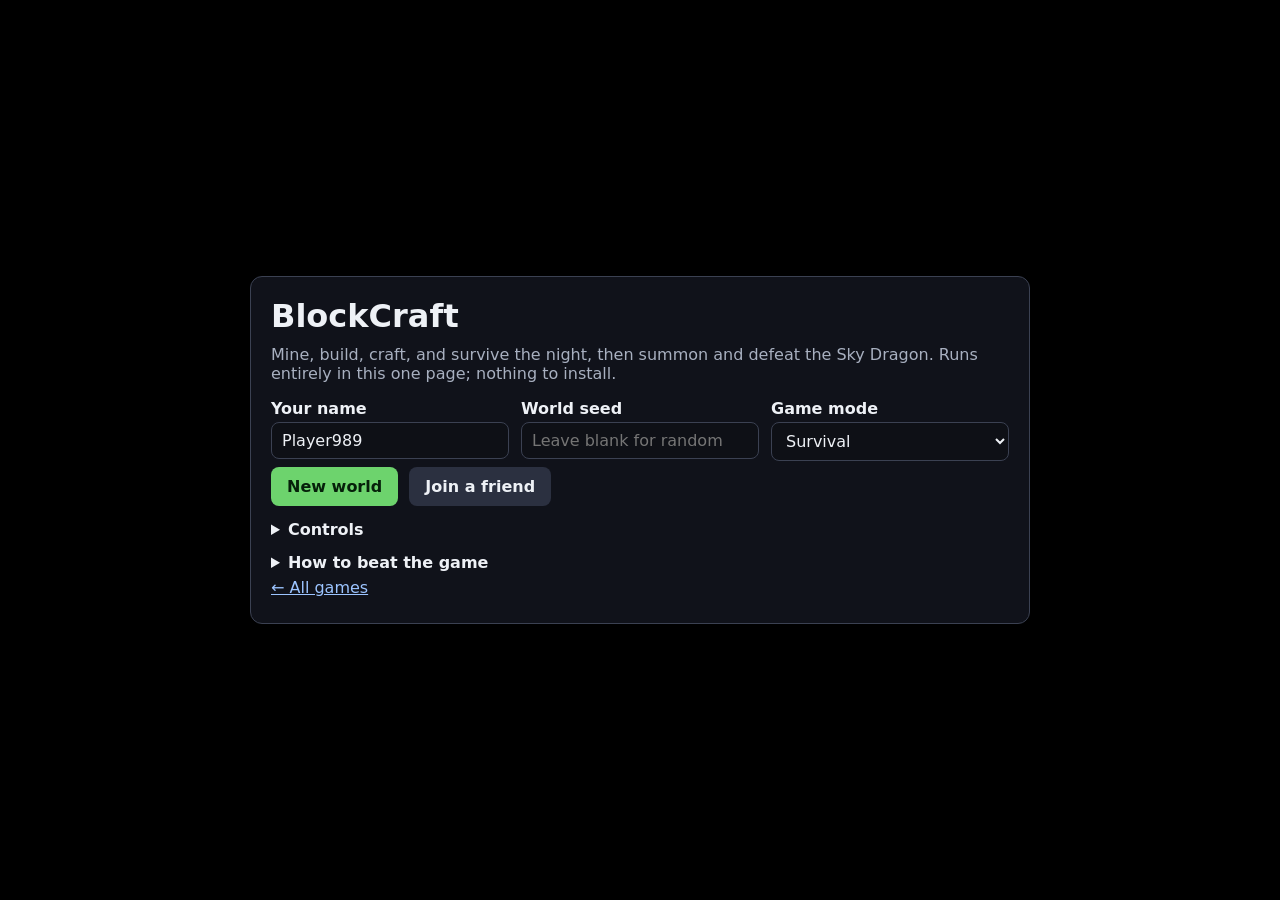
==== games/blockcraft.html @ 6ccfac96 "Add BlockCraft: a single-file 3D block-building survival game Self-contained WebGL voxel game in gam" ====
<!doctype html>
<html lang="en">
<head>
<meta charset="utf-8">
<meta name="viewport" content="width=device-width, initial-scale=1">
<title>BlockCraft · Free Games</title>
<style>
:root { --panel: rgba(18,20,28,.94); --fg: #eef1f6; --muted: #a8b0c0; --accent: #6dd36d; --border: #3b4152; }
* { box-sizing: border-box; }
html, body { margin: 0; height: 100%; overflow: hidden; background: #000; color: var(--fg); font-family: system-ui, "Segoe UI", Roboto, Arial, sans-serif; }
canvas#gl { display: block; width: 100vw; height: 100vh; }
.hidden { display: none !important; }
#hud { position: fixed; inset: 0; pointer-events: none; }
#cross { position: absolute; left: 50%; top: 50%; width: 20px; height: 20px; margin: -10px 0 0 -10px; }
#cross::before, #cross::after { content: ""; position: absolute; background: #fff; mix-blend-mode: difference; }
#cross::before { left: 9px; top: 0; width: 2px; height: 20px; }
#cross::after { top: 9px; left: 0; height: 2px; width: 20px; }
#breakbar { position: absolute; left: 50%; top: calc(50% + 18px); width: 60px; height: 5px; margin-left: -30px; background: rgba(0,0,0,.5); }
#breakbar i { display: block; height: 100%; background: #fff; width: 0; }
#bottom { position: absolute; left: 50%; bottom: 10px; transform: translateX(-50%); display: flex; flex-direction: column; align-items: center; gap: 4px; }
#hearts { font-size: 20px; letter-spacing: 1px; color: #e33; text-shadow: 0 1px 0 #000; align-self: flex-start; min-height: 24px; }
#hearts .e { color: #3a1515; } #hearts .h { color: #f99; }
#hotbar { display: flex; gap: 3px; background: rgba(0,0,0,.45); padding: 3px; border-radius: 6px; }
.slot { width: 46px; height: 46px; border: 2px solid #555; border-radius: 4px; background: rgba(40,40,48,.8); position: relative; display: flex; align-items: center; justify-content: center; padding: 0; margin: 0; color: var(--fg); }
.slot img { width: 32px; height: 32px; image-rendering: pixelated; }
.slot b { position: absolute; right: 3px; bottom: 1px; font-size: 13px; text-shadow: 1px 1px 0 #000; }
.slot.sel { border-color: #fff; }
.slot.pick { border-color: var(--accent); }
#itemname { min-height: 20px; font-weight: 600; text-shadow: 1px 1px 0 #000; }
#msgs { position: absolute; left: 10px; bottom: 96px; max-width: 60vw; font-size: 14px; text-shadow: 1px 1px 0 #000; }
#msgs div { background: rgba(0,0,0,.4); padding: 2px 6px; margin-top: 2px; border-radius: 3px; }
#boss { position: absolute; top: 10px; left: 50%; transform: translateX(-50%); width: min(420px, 80vw); text-align: center; font-weight: 700; text-shadow: 1px 1px 0 #000; }
#boss .bar { height: 8px; background: #301040; border: 1px solid #000; margin-top: 3px; }
#boss .bar i { display: block; height: 100%; background: #c050ff; }
#debug { position: absolute; top: 8px; left: 8px; font: 12px monospace; background: rgba(0,0,0,.45); padding: 4px 6px; white-space: pre; }
#hurt { position: absolute; inset: 0; background: rgba(255,0,0,.35); opacity: 0; transition: opacity .25s; }
#water { position: absolute; inset: 0; background: rgba(30,70,200,.3); }
#tags span { position: absolute; transform: translate(-50%, -100%); background: rgba(0,0,0,.5); padding: 1px 6px; border-radius: 3px; font-size: 13px; white-space: nowrap; }
#clickhint { position: absolute; left: 50%; top: 40%; transform: translate(-50%, -50%); background: rgba(0,0,0,.6); padding: 10px 16px; border-radius: 8px; font-weight: 700; }
#chat { position: fixed; left: 10px; bottom: 70px; width: min(420px, 70vw); font: inherit; color: var(--fg); background: rgba(0,0,0,.7); border: 1px solid var(--border); border-radius: 6px; padding: 6px 8px; }
.screen { position: fixed; inset: 0; display: flex; align-items: center; justify-content: center; background: rgba(0,0,0,.55); padding: 16px; overflow: auto; }
.box { background: var(--panel); border: 1px solid var(--border); border-radius: 12px; padding: 20px; max-width: 780px; width: 100%; max-height: 100%; overflow: auto; }
h1, h2 { margin: 0 0 10px; } h1 { font-size: 2rem; }
p, li { color: var(--muted); margin: 6px 0; }
label { display: block; font-weight: 600; margin: 10px 0 4px; }
label.inline { display: flex; gap: 8px; align-items: center; }
input, select, textarea { font: inherit; color: var(--fg); background: #0e1016; border: 1px solid var(--border); border-radius: 8px; padding: 8px 10px; width: 100%; }
input[type=checkbox] { width: auto; }
textarea { height: 70px; font: 12px monospace; resize: vertical; }
button { font: inherit; font-weight: 700; cursor: pointer; border: 0; border-radius: 8px; padding: 10px 16px; background: var(--accent); color: #06200a; margin: 6px 6px 0 0; }
button.sec { background: #2b3040; color: var(--fg); }
button:disabled { opacity: .45; cursor: default; }
a { color: #9cc4ff; }
.row { display: flex; gap: 12px; flex-wrap: wrap; } .row > * { flex: 1 1 180px; }
kbd { border: 1px solid var(--border); border-bottom-width: 2px; border-radius: 4px; padding: 0 5px; font-size: .85em; background: #0e1016; color: var(--fg); }
details { margin-top: 14px; } summary { cursor: pointer; font-weight: 700; }
.grid { display: grid; grid-template-columns: repeat(9, 46px); gap: 3px; margin-bottom: 10px; }
.grid .slot { cursor: pointer; }
.recipes { display: flex; flex-direction: column; gap: 6px; }
.recipe { display: flex; align-items: center; gap: 8px; background: #0e1016; border: 1px solid var(--border); border-radius: 8px; padding: 6px 8px; }
.recipe img { width: 28px; height: 28px; image-rendering: pixelated; }
.recipe .need { flex: 1; font-size: 13px; color: var(--muted); }
.recipe .need strong { color: var(--fg); display: block; font-size: 14px; }
.recipe button { margin: 0; padding: 6px 10px; }
.invwrap { display: flex; gap: 16px; flex-wrap: wrap; }
:focus-visible { outline: 3px solid #ffb547; outline-offset: 2px; }
</style>
</head>
<body>
<canvas id="gl"></canvas>

<div id="hud" class="hidden">
  <div id="water" class="hidden"></div>
  <div id="hurt"></div>
  <div id="tags"></div>
  <div id="cross"></div>
  <div id="breakbar" class="hidden"><i></i></div>
  <div id="boss" class="hidden"><span>Sky Dragon</span><div class="bar"><i></i></div></div>
  <div id="debug" class="hidden"></div>
  <div id="clickhint" class="hidden">Click to play</div>
  <div id="msgs" aria-live="polite"></div>
  <div id="bottom"><div id="itemname"></div><div id="hearts"></div><div id="hotbar"></div></div>
</div>
<input id="chat" class="hidden" maxlength="120" placeholder="Say something, then press Enter" aria-label="Chat message">

<div id="title" class="screen"><div class="box">
  <h1>BlockCraft</h1>
  <p>Mine, build, craft, and survive the night, then summon and defeat the Sky Dragon. Runs entirely in this one page; nothing to install.</p>
  <div class="row">
    <div><label for="name">Your name</label><input id="name" maxlength="16" autocomplete="off"></div>
    <div><label for="seed">World seed</label><input id="seed" placeholder="Leave blank for random" autocomplete="off"></div>
    <div><label for="mode">Game mode</label><select id="mode"><option value="survival">Survival</option><option value="creative">Creative</option></select></div>
  </div>
  <button id="play" type="button">New world</button>
  <button id="continue" type="button" class="sec hidden">Continue saved world</button>
  <button id="joinBtn" type="button" class="sec">Join a friend</button>
  <details>
    <summary>Controls</summary>
    <ul>
      <li>Click the game to capture the mouse, then move the mouse to look. <kbd>Esc</kbd> pauses.</li>
      <li><kbd>W</kbd><kbd>A</kbd><kbd>S</kbd><kbd>D</kbd> move, <kbd>Space</kbd> jump/swim, <kbd>Shift</kbd> sprint.</li>
      <li>Hold left click to mine or attack. Right click to place a block, eat food, or use a crafting table/furnace.</li>
      <li><kbd>1</kbd>–<kbd>9</kbd> or the mouse wheel pick a hotbar slot. <kbd>E</kbd> opens your inventory and crafting.</li>
      <li>Creative: double-tap <kbd>Space</kbd> or press <kbd>F</kbd> to fly; <kbd>Space</kbd>/<kbd>Shift</kbd> go up/down.</li>
      <li><kbd>T</kbd> chats in multiplayer. <kbd>F3</kbd> shows coordinates.</li>
    </ul>
  </details>
  <details>
    <summary>How to beat the game</summary>
    <ol>
      <li>Punch a tree for logs, then craft planks, sticks and a crafting table.</li>
      <li>Make a wooden pickaxe, mine stone, and upgrade to stone tools. Craft a furnace.</li>
      <li>Find coal and iron ore underground. Smelt iron in the furnace and make iron tools.</li>
      <li>Dig deep (below height 14) for diamonds.</li>
      <li>Craft a <b>Dragon Altar</b> (3 diamonds, 4 iron, 2 cobblestone) and place it to summon the Sky Dragon.</li>
      <li>Hit the dragon when it swoops at you or lands by the altar. Tip: a <b>Mace</b> hits much harder if you jump down onto your target.</li>
    </ol>
  </details>
  <p><a href="../index.html">← All games</a></p>
</div></div>

<div id="pause" class="screen hidden"><div class="box">
  <h2>Paused</h2>
  <button id="resume" type="button">Back to game</button>
  <button id="mpBtn" type="button" class="sec">Invite a friend</button>
  <button id="quit" type="button" class="sec">Save &amp; quit to title</button>
  <label class="inline" id="pvpWrap"><input type="checkbox" id="pvp" checked> PvP: players can hurt each other</label>
  <p id="pauseInfo"></p>
</div></div>

<div id="inv" class="screen hidden"><div class="box">
  <h2>Inventory</h2>
  <p id="invhint"></p>
  <div class="invwrap">
    <div>
      <div id="palette" class="grid"></div>
      <div id="invgrid" class="grid"></div>
    </div>
    <div style="flex:1;min-width:260px">
      <h2 style="font-size:1.1rem">Crafting</h2>
      <p id="stations"></p>
      <div id="recipes" class="recipes"></div>
    </div>
  </div>
  <button id="invClose" type="button">Close (E)</button>
</div></div>

<div id="host" class="screen hidden"><div class="box">
  <h2>Invite a friend</h2>
  <p>GitHub Pages can only host files; it can't run a game server. So your computers connect straight to each other after you swap two codes once (send them by chat, email, or anything else).</p>
  <ol>
    <li>Click <b>Make invite code</b> and send the code to your friend.</li>
    <li>Your friend opens BlockCraft, clicks <b>Join a friend</b>, pastes it, and sends you back their reply code.</li>
    <li>Paste the reply code below and click <b>Connect</b>. Repeat for each extra friend.</li>
  </ol>
  <button id="mkInvite" type="button">Make invite code</button>
  <textarea id="inviteOut" readonly aria-label="Your invite code"></textarea>
  <button id="copyInvite" type="button" class="sec">Copy invite code</button>
  <label for="replyIn">Friend's reply code</label>
  <textarea id="replyIn"></textarea>
  <button id="connect" type="button">Connect</button>
  <button id="hostBack" type="button" class="sec">Back</button>
  <p id="hostStatus" role="status"></p>
</div></div>

<div id="join" class="screen hidden"><div class="box">
  <h2>Join a friend</h2>
  <p>Ask your friend to open their world, press <kbd>Esc</kbd>, and click <b>Invite a friend</b>.</p>
  <label for="inviteIn">Invite code from your friend</label>
  <textarea id="inviteIn"></textarea>
  <button id="mkReply" type="button">Make reply code</button>
  <textarea id="replyOut" readonly aria-label="Your reply code"></textarea>
  <button id="copyReply" type="button" class="sec">Copy reply code</button>
  <p id="joinStatus" role="status">Send the reply code back. The game starts as soon as your friend clicks Connect.</p>
  <button id="joinBack" type="button" class="sec">Back</button>
</div></div>

<div id="dead" class="screen hidden"><div class="box"><h2>You died!</h2><p id="deadMsg"></p><button id="respawn" type="button">Respawn</button></div></div>
<div id="win" class="screen hidden"><div class="box"><h1>You beat BlockCraft!</h1><p id="winMsg"></p><button id="winOk" type="button">Keep playing</button></div></div>
<div id="err" class="screen hidden"><div class="box"><h2>BlockCraft can't start</h2><p id="errMsg"></p><p><a href="../index.html">← All games</a></p></div></div>

<script>
(function () {
'use strict';
var $ = function (id) { return document.getElementById(id); };
function clamp(v, a, b) { return v < a ? a : v > b ? b : v; }
function mulberry32(a) {
  return function () {
    a |= 0; a = a + 0x6D2B79F5 | 0;
    var t = Math.imul(a ^ a >>> 15, 1 | a);
    t = t + Math.imul(t ^ t >>> 7, 61 | t) ^ t;
    return ((t ^ t >>> 14) >>> 0) / 4294967296;
  };
}
function hashStr(s) { var h = 2166136261; for (var i = 0; i < s.length; i++) { h ^= s.charCodeAt(i); h = Math.imul(h, 16777619); } return h >>> 0; }
function makeNoise(seed) {
  function h(x, y) {
    var n = Math.imul(x, 374761393) + Math.imul(y, 668265263) + Math.imul(seed, 1442695041) | 0;
    n = Math.imul(n ^ (n >>> 13), 1274126177);
    return ((n ^ (n >>> 16)) >>> 0) / 4294967296;
  }
  function sm(t) { return t * t * (3 - 2 * t); }
  function n2(x, y) {
    var xi = Math.floor(x), yi = Math.floor(y), u = sm(x - xi), v = sm(y - yi);
    var a = h(xi, yi), b = h(xi + 1, yi), c = h(xi, yi + 1), d = h(xi + 1, yi + 1);
    return a + (b - a) * u + (c - a) * v + (a - b - c + d) * u * v;
  }
  return function (x, y) {
    var s = 0, amp = 1, f = 1, norm = 0;
    for (var o = 0; o < 4; o++) { s += n2(x * f, y * f) * amp; norm += amp; amp *= 0.5; f *= 2; }
    return s / norm;
  };
}
function store(k, v) { try { localStorage.setItem(k, JSON.stringify(v)); return true; } catch (e) { return false; } }
function load(k, f) { try { var r = localStorage.getItem(k); return r === null ? f : JSON.parse(r); } catch (e) { return f; } }

/* ================= Blocks, items, recipes ================= */
var TILES = ['grass_top', 'grass_side', 'dirt', 'stone', 'cobble', 'log_side', 'log_top', 'leaves', 'planks', 'sand', 'water',
  'coal_ore', 'iron_ore', 'diamond_ore', 'bedrock', 'glass', 'table_top', 'table_side', 'furnace_front', 'furnace_side',
  'altar_top', 'altar_side', 'white'];
var TI = {}; TILES.forEach(function (n, i) { TI[n] = i; });

var B = { AIR: 0, GRASS: 1, DIRT: 2, STONE: 3, COBBLE: 4, LOG: 5, LEAVES: 6, PLANKS: 7, SAND: 8, WATER: 9,
  COAL_ORE: 10, IRON_ORE: 11, DIAMOND_ORE: 12, BEDROCK: 13, GLASS: 14, TABLE: 15, FURNACE: 16, ALTAR: 17 };
var BL = [];
function def(id, o) { BL[id] = Object.assign({ solid: true, opaque: true, hard: 1, tier: 0, pick: false, drop: id }, o); }
def(0, { name: 'Air', solid: false, opaque: false });
def(1, { name: 'Grass Block', tex: ['grass_top', 'dirt', 'grass_side'], hard: 0.6, drop: 2 });
def(2, { name: 'Dirt', tex: 'dirt', hard: 0.5 });
def(3, { name: 'Stone', tex: 'stone', hard: 1.5, pick: true, tier: 1, drop: 4 });
def(4, { name: 'Cobblestone', tex: 'cobble', hard: 2, pick: true, tier: 1 });
def(5, { name: 'Log', tex: ['log_top', 'log_top', 'log_side'], hard: 2 });
def(6, { name: 'Leaves', tex: 'leaves', hard: 0.2, opaque: false, cutout: true, drop: 0 });
def(7, { name: 'Planks', tex: 'planks', hard: 2 });
def(8, { name: 'Sand', tex: 'sand', hard: 0.5 });
def(9, { name: 'Water', tex: 'water', solid: false, opaque: false, hard: -1, water: true });
def(10, { name: 'Coal Ore', tex: 'coal_ore', hard: 3, pick: true, tier: 1, drop: 101 });
def(11, { name: 'Iron Ore', tex: 'iron_ore', hard: 3, pick: true, tier: 2 });
def(12, { name: 'Diamond Ore', tex: 'diamond_ore', hard: 3, pick: true, tier: 3, drop: 103 });
def(13, { name: 'Bedrock', tex: 'bedrock', hard: -1 });
def(14, { name: 'Glass', tex: 'glass', hard: 0.3, opaque: false, cutout: true });
def(15, { name: 'Crafting Table', tex: ['table_top', 'planks', 'table_side'], hard: 2.5 });
def(16, { name: 'Furnace', tex: ['furnace_side', 'furnace_side', 'furnace_front'], hard: 3.5, pick: true, tier: 1 });
def(17, { name: 'Dragon Altar', tex: ['altar_top', 'altar_side', 'altar_side'], hard: -1 });
var TEX = [];
BL.forEach(function (b, i) {
  if (!b.tex) return;
  var t = typeof b.tex === 'string' ? [b.tex, b.tex, b.tex] : b.tex;
  TEX[i] = t.map(function (n) { return TI[n]; });
});

var IT = {}, ITEM_ORDER = [];
function item(id, o) { IT[id] = Object.assign({ stack: 64 }, o); ITEM_ORDER.push(id); }
BL.forEach(function (b, i) { if (i > 0 && i !== B.WATER && i !== B.BEDROCK) item(i, { name: b.name, block: true }); });
item(100, { name: 'Stick' });
item(101, { name: 'Coal' });
item(102, { name: 'Iron Ingot' });
item(103, { name: 'Diamond' });
item(104, { name: 'Apple', food: 4 });
item(105, { name: 'Porkchop', food: 6 });
var MATS = [['Wooden', '#a77b45'], ['Stone', '#8c8c8c'], ['Iron', '#e2e2e2'], ['Diamond', '#5be0e0']];
MATS.forEach(function (m, i) {
  item(110 + i, { name: m[0] + ' Pickaxe', stack: 1, pickTier: i + 1, speed: [2, 4, 6, 8][i], dmg: 2 + i, color: m[1], kind: 'pick' });
});
MATS.forEach(function (m, i) {
  item(120 + i, { name: m[0] + ' Sword', stack: 1, dmg: 4 + i, color: m[1], kind: 'sword' });
});
item(130, { name: 'Mace', stack: 1, dmg: 6, mace: true, kind: 'mace' });

var RECIPES = [
  { out: 7, n: 4, need: { 5: 1 } },
  { out: 100, n: 4, need: { 7: 2 } },
  { out: 15, n: 1, need: { 7: 4 } },
  { out: 110, n: 1, need: { 7: 3, 100: 2 }, at: 15 },
  { out: 120, n: 1, need: { 7: 2, 100: 1 }, at: 15 },
  { out: 111, n: 1, need: { 4: 3, 100: 2 }, at: 15 },
  { out: 121, n: 1, need: { 4: 2, 100: 1 }, at: 15 },
  { out: 16, n: 1, need: { 4: 8 }, at: 15 },
  { out: 102, n: 1, need: { 11: 1, 101: 1 }, at: 16 },
  { out: 14, n: 4, need: { 8: 4, 101: 1 }, at: 16 },
  { out: 112, n: 1, need: { 102: 3, 100: 2 }, at: 15 },
  { out: 122, n: 1, need: { 102: 2, 100: 1 }, at: 15 },
  { out: 113, n: 1, need: { 103: 3, 100: 2 }, at: 15 },
  { out: 123, n: 1, need: { 103: 2, 100: 1 }, at: 15 },
  { out: 130, n: 1, need: { 102: 4, 103: 1, 100: 1 }, at: 15 },
  { out: 17, n: 1, need: { 103: 3, 102: 4, 4: 2 }, at: 15 }
];

/* ================= Texture atlas (all drawn in code) ================= */
var atlas = document.createElement('canvas');
atlas.width = atlas.height = 256;
(function makeAtlas() {
  var ctx = atlas.getContext('2d');
  var r = mulberry32(1234);
  function tile(name, fn) {
    var t = TI[name], ox = (t % 16) * 16, oy = Math.floor(t / 16) * 16;
    var img = ctx.createImageData(16, 16);
    for (var y = 0; y < 16; y++) for (var x = 0; x < 16; x++) {
      var c = fn(x, y), o = (y * 16 + x) * 4;
      img.data[o] = c[0]; img.data[o + 1] = c[1]; img.data[o + 2] = c[2]; img.data[o + 3] = c.length > 3 ? c[3] : 255;
    }
    ctx.putImageData(img, ox, oy);
  }
  function vary(c, a) { var k = (r() - 0.5) * a; return [clamp(c[0] + k, 0, 255), clamp(c[1] + k, 0, 255), clamp(c[2] + k, 0, 255)]; }
  var DIRT = [134, 96, 67], GRASS = [95, 159, 53], STONE = [125, 125, 125], PLANK = [176, 138, 82];
  tile('dirt', function () { return vary(DIRT, 34); });
  tile('grass_top', function () { return vary(GRASS, 34); });
  var edge = []; for (var i = 0; i < 16; i++) edge.push(3 + Math.floor(r() * 3));
  tile('grass_side', function (x, y) { return y < edge[x] ? vary(GRASS, 28) : vary(DIRT, 34); });
  tile('stone', function () { return vary(STONE, 30); });
  tile('cobble', function (x, y) {
    var line = (y % 5 === 0) || ((x + (Math.floor(y / 5) % 2) * 3) % 6 === 0);
    return line ? vary([80, 80, 80], 20) : vary([135, 135, 135], 40);
  });
  tile('log_side', function (x) { return x % 4 === 0 ? vary([80, 60, 36], 20) : vary([108, 82, 50], 22); });
  tile('log_top', function (x, y) {
    var d = Math.sqrt((x - 7.5) * (x - 7.5) + (y - 7.5) * (y - 7.5));
    if (d > 6.8) return vary([90, 68, 40], 20);
    return Math.floor(d) % 2 ? vary([170, 135, 85], 16) : vary([190, 155, 100], 16);
  });
  tile('leaves', function () { return r() < 0.2 ? [0, 0, 0, 0] : vary([58, 126, 40], 44); });
  var seams = [5, 12, 2, 9];
  tile('planks', function (x, y) {
    if (y % 4 === 3 || x === seams[Math.floor(y / 4)]) return vary([120, 92, 52], 14);
    return vary(PLANK, 22);
  });
  tile('sand', function () { return vary([219, 207, 160], 22); });
  tile('water', function () { var c = vary([48, 96, 214], 24); c.push(170); return c; });
  function ore(name, col) {
    var spots = {};
    for (var k = 0; k < 5; k++) {
      var cx = 2 + Math.floor(r() * 11), cy = 2 + Math.floor(r() * 11);
      spots[cx + ',' + cy] = spots[(cx + 1) + ',' + cy] = spots[cx + ',' + (cy + 1)] = 1;
      if (r() < 0.6) spots[(cx + 1) + ',' + (cy + 1)] = 1;
    }
    tile(name, function (x, y) { return spots[x + ',' + y] ? vary(col, 30) : vary(STONE, 30); });
  }
  ore('coal_ore', [30, 30, 30]);
  ore('iron_ore', [216, 162, 122]);
  ore('diamond_ore', [90, 230, 225]);
  tile('bedrock', function () { return r() < 0.5 ? vary([40, 40, 40], 30) : vary([105, 105, 105], 40); });
  tile('glass', function (x, y) {
    if (x === 0 || y === 0 || x === 15 || y === 15) return [215, 238, 255, 255];
    if ((x === y || x === y + 1) && x > 2 && x < 8) return [255, 255, 255, 200];
    return [0, 0, 0, 0];
  });
  tile('table_top', function (x, y) {
    if (x === 0 || y === 0 || x === 15 || y === 15) return vary([95, 70, 40], 10);
    if (x % 5 === 0 || y % 5 === 0) return vary([130, 96, 56], 10);
    return vary(PLANK, 18);
  });
  tile('table_side', function (x, y) {
    if (y < 3) return vary([95, 70, 40], 12);
    if ((x === 3 || x === 4) && y > 4 && y < 12) return vary([150, 150, 150], 20);
    if (y === 5 && x > 1 && x < 7) return vary([150, 150, 150], 20);
    if ((x === 11) && y > 4 && y < 13) return vary([110, 80, 45], 10);
    if (y === 5 && x > 9 && x < 14) return vary([150, 150, 150], 20);
    return vary(PLANK, 20);
  });
  tile('furnace_side', function (x, y) { return (x === 0 || y === 0 || x === 15 || y === 15) ? vary([90, 90, 90], 14) : vary([140, 140, 140], 26); });
  tile('furnace_front', function (x, y) {
    if (x > 3 && x < 12 && y > 7 && y < 14) return y === 13 || (y > 9 && r() < 0.3) ? vary([230, 120, 30], 40) : [25, 25, 25];
    if (x > 3 && x < 12 && y > 2 && y < 6) return [45, 45, 45];
    return (x === 0 || y === 0 || x === 15 || y === 15) ? vary([90, 90, 90], 14) : vary([140, 140, 140], 26);
  });
  tile('altar_top', function (x, y) {
    var d = Math.sqrt((x - 7.5) * (x - 7.5) + (y - 7.5) * (y - 7.5));
    if (d < 1.6) return [10, 10, 10];
    if (d < 4) return vary([80, 220, 120], 30);
    return vary([46, 22, 70], 24);
  });
  tile('altar_side', function (x, y) {
    if (y < 2) return vary([20, 10, 30], 10);
    return r() < 0.12 ? vary([170, 90, 230], 40) : vary([36, 18, 54], 20);
  });
  tile('white', function () { return [255, 255, 255]; });
})();

/* ================= Item icons (pixel art, cached) ================= */
var iconCache = {};
function iconURL(id) {
  if (iconCache[id]) return iconCache[id];
  var c = document.createElement('canvas'); c.width = c.height = 16;
  var x = c.getContext('2d');
  function px(a, b, col, s) { x.fillStyle = col; x.fillRect(a, b, s || 1, s || 1); }
  function line(x0, y0, x1, y1, col, th) {
    var n = Math.max(Math.abs(x1 - x0), Math.abs(y1 - y0));
    for (var i = 0; i <= n; i++) px(Math.round(x0 + (x1 - x0) * i / n), Math.round(y0 + (y1 - y0) * i / n), col, th);
  }
  function disc(cx, cy, rad, col) { for (var yy = 0; yy < 16; yy++) for (var xx = 0; xx < 16; xx++) if ((xx - cx) * (xx - cx) + (yy - cy) * (yy - cy) <= rad * rad) px(xx, yy, col); }
  var BROWN = '#7a5530';
  var it = IT[id];
  if (it.block) {
    var t = TEX[id][2];
    x.drawImage(atlas, (t % 16) * 16, Math.floor(t / 16) * 16, 16, 16, 0, 0, 16, 16);
  } else if (id === 100) {
    line(3, 13, 12, 3, BROWN, 2);
  } else if (id === 101) {
    disc(8, 8, 5, '#1e1e1e'); px(6, 6, '#444', 2); px(9, 9, '#444', 2);
  } else if (id === 102) {
    x.fillStyle = '#c8c8c8'; x.fillRect(3, 6, 10, 5); x.fillStyle = '#f2f2f2'; x.fillRect(4, 6, 8, 1); x.fillStyle = '#999'; x.fillRect(3, 10, 10, 1);
  } else if (id === 103) {
    x.fillStyle = '#5be0e0'; x.beginPath(); x.moveTo(8, 2); x.lineTo(14, 7); x.lineTo(8, 14); x.lineTo(2, 7); x.closePath(); x.fill();
    px(6, 5, '#d8ffff', 2);
  } else if (id === 104) {
    disc(8, 9, 5, '#d42a2a'); line(8, 2, 8, 4, BROWN); px(9, 3, '#3a3', 2); px(6, 7, '#f88', 2);
  } else if (id === 105) {
    disc(7, 8, 5, '#f0a0a0'); disc(7, 8, 3, '#e07878'); line(11, 11, 14, 14, '#fff', 2);
  } else if (it.kind === 'pick') {
    line(3, 13, 10, 6, BROWN, 2); line(5, 2, 13, 10, it.color, 2); px(5, 2, '#333'); px(13, 10, '#333');
  } else if (it.kind === 'sword') {
    line(6, 9, 13, 2, it.color, 2); line(3, 8, 7, 12, '#555', 2); line(2, 13, 4, 11, BROWN, 2);
  } else if (it.kind === 'mace') {
    line(2, 13, 8, 7, '#6b6b6b', 2); disc(11, 5, 3.6, '#8a8a8a'); disc(11, 5, 1.8, '#b5b5b5');
    px(11, 0, '#555', 1); px(15, 5, '#555', 1); px(7, 5, '#555', 1); px(11, 9, '#555', 1);
  }
  iconCache[id] = c.toDataURL();
  return iconCache[id];
}

/* ================= World ================= */
var WX = 128, WZ = 128, WY = 48, CS = 16, SEA = 20;
var world = new Uint8Array(WX * WY * WZ);
var edits = new Map();
var spawn = [64, 30, 64];
function idx(x, y, z) { return (y * WZ + z) * WX + x; }
function inWorld(x, y, z) { return x >= 0 && z >= 0 && x < WX && z < WZ && y >= 0 && y < WY; }
function getB(x, y, z) { return inWorld(x, y, z) ? world[idx(x, y, z)] : 0; }
function isSolid(x, y, z) {
  if (x < 0 || z < 0 || x >= WX || z >= WZ || y < 0) return true;
  if (y >= WY) return false;
  return BL[world[idx(x, y, z)]].solid;
}
function topY(x, z) { for (var y = WY - 1; y >= 0; y--) if (BL[world[idx(x, y, z)]].solid) return y + 1; return 1; }

function generate(seed) {
  world.fill(0);
  edits = new Map();
  var rng = mulberry32(seed ^ 0x9e3779b9), n1 = makeNoise(seed | 0), n2 = makeNoise((seed * 7 + 3) | 0);
  var hm = new Int16Array(WX * WZ);
  for (var z = 0; z < WZ; z++) for (var x = 0; x < WX; x++) {
    var h = Math.floor(6 + n1(x / 40, z / 40) * 30 + n2(x / 12, z / 12) * 5);
    h = clamp(h, 3, WY - 12);
    hm[z * WX + x] = h;
    var beach = h <= SEA + 1;
    for (var y = 0; y <= h; y++) {
      var id;
      if (y === 0 || (y <= 2 && rng() < 0.5)) id = B.BEDROCK;
      else if (y < h - 3) id = B.STONE;
      else if (beach) id = B.SAND;
      else id = y === h ? B.GRASS : B.DIRT;
      world[idx(x, y, z)] = id;
    }
    for (var w = h + 1; w <= SEA; w++) world[idx(x, w, z)] = B.WATER;
  }
  function veins(id, count, size, maxY) {
    for (var v = 0; v < count; v++) {
      var vx = Math.floor(rng() * WX), vy = 1 + Math.floor(rng() * maxY), vz = Math.floor(rng() * WZ);
      for (var k = 0; k < size; k++) {
        if (inWorld(vx, vy, vz) && world[idx(vx, vy, vz)] === B.STONE) world[idx(vx, vy, vz)] = id;
        var dir = Math.floor(rng() * 6);
        if (dir === 0) vx++; else if (dir === 1) vx--; else if (dir === 2) vy++; else if (dir === 3) vy--; else if (dir === 4) vz++; else vz--;
      }
    }
  }
  veins(B.COAL_ORE, 300, 7, 40);
  veins(B.IRON_ORE, 190, 5, 30);
  veins(B.DIAMOND_ORE, 45, 4, 13);
  for (var tz = 3; tz < WZ - 3; tz++) for (var tx = 3; tx < WX - 3; tx++) {
    var th0 = hm[tz * WX + tx];
    if (world[idx(tx, th0, tz)] !== B.GRASS || rng() > 0.012) continue;
    var th = 4 + Math.floor(rng() * 2);
    if (th0 + th + 2 >= WY) continue;
    for (var ly = th - 2; ly <= th + 1; ly++) {
      var rad = ly >= th ? 1 : 2;
      for (var dz = -rad; dz <= rad; dz++) for (var dx = -rad; dx <= rad; dx++) {
        if (Math.abs(dx) === rad && Math.abs(dz) === rad && (ly === th + 1 || rng() < 0.5)) continue;
        var p = idx(tx + dx, th0 + ly, tz + dz);
        if (!world[p]) world[p] = B.LEAVES;
      }
    }
    for (var t = 1; t <= th; t++) world[idx(tx, th0 + t, tz)] = B.LOG;
  }
  // spawn point: nearest dry grass to the middle
  spawn = [WX / 2 + 0.5, topY(WX / 2, WZ / 2), WZ / 2 + 0.5];
  outer:
  for (var rr = 0; rr < 50; rr++) {
    for (var a = 0; a < 16; a++) {
      var sx = Math.floor(WX / 2 + Math.cos(a / 16 * Math.PI * 2) * rr), sz = Math.floor(WZ / 2 + Math.sin(a / 16 * Math.PI * 2) * rr);
      var sy = topY(sx, sz);
      if (getB(sx, sy - 1, sz) === B.GRASS && !getB(sx, sy, sz) && !getB(sx, sy + 1, sz)) { spawn = [sx + 0.5, sy, sz + 0.5]; break outer; }
    }
  }
}

/* ================= Rendering ================= */
var canvas = $('gl');
var gl, prog, loc = {}, atlasTex, entBuf, lineBuf;
var chunks = [];
var NCX = WX / CS, NCZ = WZ / CS;

var VS = 'attribute vec3 aPos;attribute vec2 aUV;attribute vec3 aCol;uniform mat4 uMVP;uniform vec3 uCam;' +
  'varying vec2 vUV;varying vec3 vCol;varying float vDist;' +
  'void main(){gl_Position=uMVP*vec4(aPos,1.0);vUV=aUV;vCol=aCol;vDist=length(aPos-uCam);}';
var FS = 'precision mediump float;uniform sampler2D uTex;uniform vec3 uFog;uniform float uFogFar;uniform float uLight;uniform float uAlpha;' +
  'varying vec2 vUV;varying vec3 vCol;varying float vDist;' +
  'void main(){vec4 t=texture2D(uTex,vUV);if(t.a<0.1)discard;vec3 c=t.rgb*vCol*uLight;' +
  'float f=clamp((vDist-uFogFar*0.55)/(uFogFar*0.45),0.0,1.0);gl_FragColor=vec4(mix(c,uFog,f),t.a*uAlpha);}';

function initGL() {
  gl = canvas.getContext('webgl', { antialias: false }) || canvas.getContext('experimental-webgl');
  if (!gl) throw new Error('This browser or computer has WebGL turned off, which BlockCraft needs for 3D graphics.');
  function sh(type, src) {
    var s = gl.createShader(type); gl.shaderSource(s, src); gl.compileShader(s);
    if (!gl.getShaderParameter(s, gl.COMPILE_STATUS)) throw new Error(gl.getShaderInfoLog(s));
    return s;
  }
  prog = gl.createProgram();
  gl.attachShader(prog, sh(gl.VERTEX_SHADER, VS));
  gl.attachShader(prog, sh(gl.FRAGMENT_SHADER, FS));
  gl.linkProgram(prog);
  gl.useProgram(prog);
  ['aPos', 'aUV', 'aCol'].forEach(function (n) { loc[n] = gl.getAttribLocation(prog, n); gl.enableVertexAttribArray(loc[n]); });
  ['uMVP', 'uCam', 'uTex', 'uFog', 'uFogFar', 'uLight', 'uAlpha'].forEach(function (n) { loc[n] = gl.getUniformLocation(prog, n); });
  atlasTex = gl.createTexture();
  gl.bindTexture(gl.TEXTURE_2D, atlasTex);
  gl.texImage2D(gl.TEXTURE_2D, 0, gl.RGBA, gl.RGBA, gl.UNSIGNED_BYTE, atlas);
  gl.texParameteri(gl.TEXTURE_2D, gl.TEXTURE_MIN_FILTER, gl.NEAREST);
  gl.texParameteri(gl.TEXTURE_2D, gl.TEXTURE_MAG_FILTER, gl.NEAREST);
  gl.texParameteri(gl.TEXTURE_2D, gl.TEXTURE_WRAP_S, gl.CLAMP_TO_EDGE);
  gl.texParameteri(gl.TEXTURE_2D, gl.TEXTURE_WRAP_T, gl.CLAMP_TO_EDGE);
  gl.uniform1i(loc.uTex, 0);
  gl.enable(gl.DEPTH_TEST);
  gl.blendFunc(gl.SRC_ALPHA, gl.ONE_MINUS_SRC_ALPHA);
  entBuf = gl.createBuffer();
  lineBuf = gl.createBuffer();
  for (var cz = 0; cz < NCZ; cz++) for (var cx = 0; cx < NCX; cx++) {
    chunks.push({ cx: cx, cz: cz, op: gl.createBuffer(), opN: 0, wa: gl.createBuffer(), waN: 0, dirty: true });
  }
}

var FACES = [
  { n: [1, 0, 0], c: [[1, 0, 1], [1, 0, 0], [1, 1, 0], [1, 1, 1]], s: 0.8, t: 2 },
  { n: [-1, 0, 0], c: [[0, 0, 0], [0, 0, 1], [0, 1, 1], [0, 1, 0]], s: 0.8, t: 2 },
  { n: [0, 1, 0], c: [[0, 1, 1], [1, 1, 1], [1, 1, 0], [0, 1, 0]], s: 1.0, t: 0 },
  { n: [0, -1, 0], c: [[0, 0, 0], [1, 0, 0], [1, 0, 1], [0, 0, 1]], s: 0.55, t: 1 },
  { n: [0, 0, 1], c: [[0, 0, 1], [1, 0, 1], [1, 1, 1], [0, 1, 1]], s: 0.68, t: 2 },
  { n: [0, 0, -1], c: [[1, 0, 0], [0, 0, 0], [0, 1, 0], [1, 1, 0]], s: 0.68, t: 2 }
];
var UVS = [[0, 1], [1, 1], [1, 0], [0, 0]], ORDER = [0, 1, 2, 0, 2, 3];
function tileUV(t, u, v) { return [((t % 16) * 16 + (u ? 15.98 : 0.02)) / 256, (Math.floor(t / 16) * 16 + (v ? 15.98 : 0.02)) / 256]; }
function nbRender(x, y, z) {
  if (y < 0) return B.BEDROCK;
  if (y >= WY || x < 0 || z < 0 || x >= WX || z >= WZ) return 0;
  return world[idx(x, y, z)];
}

function buildChunk(c) {
  var op = [], wa = [];
  var x0 = c.cx * CS, z0 = c.cz * CS;
  for (var y = 0; y < WY; y++) for (var z = z0; z < z0 + CS; z++) for (var x = x0; x < x0 + CS; x++) {
    var id = world[idx(x, y, z)];
    if (!id) continue;
    var bd = BL[id];
    for (var f = 0; f < 6; f++) {
      var F = FACES[f];
      var nid = nbRender(x + F.n[0], y + F.n[1], z + F.n[2]);
      var nb = BL[nid];
      if (nb.opaque || nid === id) continue;
      if (bd.water && f !== 2 && nid !== 0) continue; // only show water surface/edges against air
      var arr = bd.water ? wa : op;
      var t = TEX[id][F.t];
      var drop = bd.water && f === 2 && nid === 0 ? 0.12 : 0;
      for (var k = 0; k < 6; k++) {
        var q = ORDER[k], cc = F.c[q], uv = tileUV(t, UVS[q][0], UVS[q][1]);
        arr.push(x + cc[0], y + cc[1] - (cc[1] ? drop : 0), z + cc[2], uv[0], uv[1], F.s, F.s, F.s);
      }
    }
  }
  gl.bindBuffer(gl.ARRAY_BUFFER, c.op);
  gl.bufferData(gl.ARRAY_BUFFER, new Float32Array(op), gl.STATIC_DRAW);
  c.opN = op.length / 8;
  gl.bindBuffer(gl.ARRAY_BUFFER, c.wa);
  gl.bufferData(gl.ARRAY_BUFFER, new Float32Array(wa), gl.STATIC_DRAW);
  c.waN = wa.length / 8;
  c.dirty = false;
}
function markDirty(x, z) {
  var cx = Math.floor(x / CS), cz = Math.floor(z / CS);
  function m(a, b) { if (a >= 0 && b >= 0 && a < NCX && b < NCZ) chunks[b * NCX + a].dirty = true; }
  m(cx, cz);
  if (x % CS === 0) m(cx - 1, cz);
  if (x % CS === CS - 1) m(cx + 1, cz);
  if (z % CS === 0) m(cx, cz - 1);
  if (z % CS === CS - 1) m(cx, cz + 1);
}

function attribs() {
  gl.vertexAttribPointer(loc.aPos, 3, gl.FLOAT, false, 32, 0);
  gl.vertexAttribPointer(loc.aUV, 2, gl.FLOAT, false, 32, 12);
  gl.vertexAttribPointer(loc.aCol, 3, gl.FLOAT, false, 32, 20);
}

function mul(a, b) {
  var o = new Float32Array(16);
  for (var i = 0; i < 4; i++) for (var j = 0; j < 4; j++) {
    var s = 0; for (var k = 0; k < 4; k++) s += a[k * 4 + j] * b[i * 4 + k];
    o[i * 4 + j] = s;
  }
  return o;
}
function perspective(fovy, aspect, near, far) {
  var f = 1 / Math.tan(fovy / 2), nf = 1 / (near - far);
  return new Float32Array([f / aspect, 0, 0, 0, 0, f, 0, 0, 0, 0, (far + near) * nf, -1, 0, 0, 2 * far * near * nf, 0]);
}
function viewMatrix(eye, yaw, pitch) {
  var cy = Math.cos(yaw), sy = Math.sin(yaw), cp = Math.cos(-pitch), sp = Math.sin(-pitch);
  var ry = new Float32Array([cy, 0, -sy, 0, 0, 1, 0, 0, sy, 0, cy, 0, 0, 0, 0, 1]);
  var rx = new Float32Array([1, 0, 0, 0, 0, cp, sp, 0, 0, -sp, cp, 0, 0, 0, 0, 1]);
  var tr = new Float32Array([1, 0, 0, 0, 0, 1, 0, 0, 0, 0, 1, 0, -eye[0], -eye[1], -eye[2], 1]);
  return mul(rx, mul(ry, tr));
}

/* Entity models are built from coloured boxes each frame. */
var WHITE_UV = tileUV(TI.white, 0, 0);
function addBox(a, e, lx, ly, lz, sx, sy, sz, col, swing, flash) {
  var cyw = Math.cos(e.yaw), syw = Math.sin(e.yaw);
  var cs = Math.cos(swing || 0), ss = Math.sin(swing || 0), pivot = ly + sy;
  var r = col[0], g = col[1], b = col[2];
  if (flash) { r = 1; g = g * 0.4; b = b * 0.4; }
  for (var f = 0; f < 6; f++) {
    var F = FACES[f];
    for (var k = 0; k < 6; k++) {
      var cc = F.c[ORDER[k]];
      var px = lx + (cc[0] - 0.5) * sx, py = ly + cc[1] * sy, pz = lz + (cc[2] - 0.5) * sz;
      if (swing) { var dy = py - pivot, dz = pz - lz; py = pivot + dy * cs - dz * ss; pz = lz + dy * ss + dz * cs; }
      var wx = px * cyw - pz * syw, wz = px * syw + pz * cyw;
      a.push(e.pos[0] + wx, e.pos[1] + py, e.pos[2] + wz, WHITE_UV[0], WHITE_UV[1], r * F.s, g * F.s, b * F.s);
    }
  }
}
function hexCol(h) { return [parseInt(h.slice(1, 3), 16) / 255, parseInt(h.slice(3, 5), 16) / 255, parseInt(h.slice(5, 7), 16) / 255]; }
var SKIN = hexCol('#e0b48c');
function drawHumanoid(a, e, shirt, pants, head, zombie) {
  var fl = e.hurtT > 0, s = Math.sin(e.walk || 0) * 0.6 * Math.min(1, e.moveAmt || 0);
  addBox(a, e, -0.125, 0, 0, 0.25, 0.75, 0.25, pants, s, fl);
  addBox(a, e, 0.125, 0, 0, 0.25, 0.75, 0.25, pants, -s, fl);
  addBox(a, e, 0, 0.75, 0, 0.5, 0.75, 0.28, shirt, 0, fl);
  addBox(a, e, -0.375, 0.75, 0, 0.25, 0.75, 0.25, zombie ? head : shirt, zombie ? Math.PI / 2 : -s, fl);
  addBox(a, e, 0.375, 0.75, 0, 0.25, 0.75, 0.25, zombie ? head : shirt, zombie ? Math.PI / 2 : s, fl);
  addBox(a, e, 0, 1.5, 0, 0.5, 0.5, 0.5, head, 0, fl);
  addBox(a, e, -0.12, 1.75, -0.255, 0.1, 0.08, 0.02, [0.1, 0.1, 0.1], 0, false);
  addBox(a, e, 0.12, 1.75, -0.255, 0.1, 0.08, 0.02, [0.1, 0.1, 0.1], 0, false);
}
var PIG = hexCol('#f0a5a5'), PIG_D = hexCol('#d9827f');
function drawPig(a, e) {
  var fl = e.hurtT > 0, s = Math.sin(e.walk || 0) * 0.5 * Math.min(1, e.moveAmt || 0);
  [[-0.25, -0.35, s], [0.25, -0.35, -s], [-0.25, 0.35, -s], [0.25, 0.35, s]].forEach(function (l) {
    addBox(a, e, l[0], 0, l[1], 0.22, 0.35, 0.22, PIG_D, l[2], fl);
  });
  addBox(a, e, 0, 0.35, 0, 0.62, 0.5, 1.0, PIG, 0, fl);
  addBox(a, e, 0, 0.45, -0.68, 0.5, 0.5, 0.4, PIG, 0, fl);
  addBox(a, e, 0, 0.52, -0.9, 0.26, 0.18, 0.06, PIG_D, 0, fl);
}
var DRAGON = hexCol('#2b1a3a'), DRAGON_W = hexCol('#3f2a55'), EYE = hexCol('#d070ff');
function drawDragon(a, e) {
  var fl = e.hurtT > 0, flap = Math.sin(performance.now() / 180) * 0.9;
  addBox(a, e, 0, 0, 0, 1.6, 1.2, 3.4, DRAGON, 0, fl);
  addBox(a, e, 0, 0.35, -2.3, 0.6, 0.6, 1.4, DRAGON, 0, fl);
  addBox(a, e, 0, 0.3, -3.6, 1.0, 0.8, 1.4, DRAGON, 0, fl);
  addBox(a, e, -0.3, 0.85, -4.31, 0.22, 0.14, 0.04, EYE, 0, false);
  addBox(a, e, 0.3, 0.85, -4.31, 0.22, 0.14, 0.04, EYE, 0, false);
  addBox(a, e, 0, 0.3, 2.9, 0.5, 0.5, 2.6, DRAGON, 0, fl);
  addBox(a, e, -1.7, 0.9 + flap * 0.4, 0, 1.8, 0.15, 2.2, DRAGON_W, 0, fl);
  addBox(a, e, 1.7, 0.9 + flap * 0.4, 0, 1.8, 0.15, 2.2, DRAGON_W, 0, fl);
  addBox(a, e, -3.4, 0.9 + flap * 1.3, 0.2, 1.8, 0.12, 1.8, DRAGON_W, 0, fl);
  addBox(a, e, 3.4, 0.9 + flap * 1.3, 0.2, 1.8, 0.12, 1.8, DRAGON_W, 0, fl);
}
function playerColors(name) {
  var h = hashStr(name || '?');
  var hue = h % 360;
  function hsl(hh, s, l) {
    s /= 100; l /= 100;
    var k = function (n) { return (n + hh / 30) % 12; };
    var aa = s * Math.min(l, 1 - l);
    var f = function (n) { return l - aa * Math.max(-1, Math.min(k(n) - 3, Math.min(9 - k(n), 1))); };
    return [f(0), f(8), f(4)];
  }
  return { shirt: hsl(hue, 60, 50), pants: hsl((hue + 200) % 360, 40, 30) };
}

/* ================= Game state ================= */
var game = { running: false, mode: 'survival', seed: 0, time: 0.05, dayLen: 600, pvp: true, dragonDead: false, playTime: 0, name: 'Player' };
var player = { pos: [0, 0, 0], vel: [0, 0, 0], yaw: 0, pitch: 0, w: 0.6, h: 1.8, hp: 20, onGround: false, fall: 0, flying: false,
  kbT: 0, lastHurt: 0, regenT: 0, attackT: 0, useT: 0, dead: false, inWater: false };
var inv = new Array(36).fill(null), sel = 0;
var mobs = [], mobId = 1, others = {};
var keys = {}, mouse = { left: false, right: false };
var locked = false;
var target = null, entTarget = null, breakState = { key: '', p: 0 };
var debugOn = false;

function creative() { return game.mode === 'creative'; }
function held() { return inv[sel]; }
function heldItem() { var h = inv[sel]; return h ? IT[h.id] : null; }
function daylight() { var s = Math.sin(game.time * Math.PI * 2); return clamp(0.3 + (s + 0.25) * 0.9, 0.22, 1); }
function isNight() { return Math.sin(game.time * Math.PI * 2) < -0.12; }

/* ---------- inventory ---------- */
function addItem(id, n) {
  var max = IT[id].stack;
  for (var i = 0; i < 36 && n > 0; i++) {
    var s = inv[i];
    if (s && s.id === id && s.n < max) { var k = Math.min(n, max - s.n); s.n += k; n -= k; }
  }
  for (var j = 0; j < 36 && n > 0; j++) {
    if (!inv[j]) { var m = Math.min(n, max); inv[j] = { id: id, n: m }; n -= m; }
  }
  renderHotbar();
  return n;
}
function countItem(id) { var c = 0; inv.forEach(function (s) { if (s && s.id === id) c += s.n; }); return c; }
function removeItem(id, n) {
  for (var i = 35; i >= 0 && n > 0; i--) {
    var s = inv[i];
    if (s && s.id === id) { var k = Math.min(n, s.n); s.n -= k; n -= k; if (!s.n) inv[i] = null; }
  }
  renderHotbar();
}
function consumeHeld() {
  if (creative()) return;
  var s = inv[sel]; if (!s) return;
  s.n--; if (s.n <= 0) inv[sel] = null;
  renderHotbar();
}
function nearBlock(id) {
  var p = player.pos;
  for (var y = -2; y <= 3; y++) for (var z = -4; z <= 4; z++) for (var x = -4; x <= 4; x++) {
    if (getB(Math.floor(p[0]) + x, Math.floor(p[1]) + y, Math.floor(p[2]) + z) === id) return true;
  }
  return false;
}

/* ---------- HUD ---------- */
var hotbarEl = $('hotbar');
function slotHTML(s) {
  if (!s) return '';
  return '<img alt="" src="' + iconURL(s.id) + '">' + (s.n > 1 ? '<b>' + s.n + '</b>' : '');
}
function renderHotbar() {
  var h = '';
  for (var i = 0; i < 9; i++) h += '<div class="slot' + (i === sel ? ' sel' : '') + '">' + slotHTML(inv[i]) + '</div>';
  hotbarEl.innerHTML = h;
  var it = heldItem();
  $('itemname').textContent = it ? it.name : '';
}
function renderHearts() {
  if (creative()) { $('hearts').innerHTML = ''; return; }
  var h = '';
  for (var i = 0; i < 10; i++) {
    var v = player.hp - i * 2;
    h += v >= 2 ? '<span>♥</span>' : v === 1 ? '<span class="h">♥</span>' : '<span class="e">♥</span>';
  }
  $('hearts').innerHTML = h;
  $('hearts').setAttribute('aria-label', 'Health ' + player.hp + ' of 20');
}
var msgEl = $('msgs');
function msg(text) {
  var d = document.createElement('div');
  d.textContent = text;
  msgEl.appendChild(d);
  while (msgEl.children.length > 7) msgEl.removeChild(msgEl.firstChild);
  setTimeout(function () { if (d.parentNode) d.parentNode.removeChild(d); }, 7000);
}

/* ---------- screens ---------- */
var SCREENS = ['title', 'pause', 'inv', 'host', 'join', 'dead', 'win', 'err'];
function show(id) { $(id).classList.remove('hidden'); }
function hide(id) { $(id).classList.add('hidden'); }
function anyScreen() { return SCREENS.some(function (s) { return !$(s).classList.contains('hidden'); }); }
function lock() {
  try { var p = canvas.requestPointerLock(); if (p && p.catch) p.catch(function () {}); } catch (e) { /* ignore */ }
}
function unlock() { if (document.pointerLockElement) document.exitPointerLock(); }
function openScreen(id) { keys = {}; mouse.left = mouse.right = false; show(id); unlock(); }
function closeScreen(id) { hide(id); if (game.running && !anyScreen()) lock(); }

/* ================= Physics ================= */
function collides(x, y, z, w, h) {
  var x0 = Math.floor(x - w / 2), x1 = Math.floor(x + w / 2 - 1e-4);
  var y0 = Math.floor(y), y1 = Math.floor(y + h - 1e-4);
  var z0 = Math.floor(z - w / 2), z1 = Math.floor(z + w / 2 - 1e-4);
  for (var yy = y0; yy <= y1; yy++) for (var zz = z0; zz <= z1; zz++) for (var xx = x0; xx <= x1; xx++) {
    if (isSolid(xx, yy, zz)) return true;
  }
  return false;
}
function moveEntity(e, dt) {
  var maxV = Math.max(Math.abs(e.vel[0]), Math.abs(e.vel[1]), Math.abs(e.vel[2]));
  var steps = Math.max(1, Math.ceil(maxV * dt / 0.3)), sdt = dt / steps;
  e.onGround = false; e.hitWall = false;
  for (var s = 0; s < steps; s++) {
    for (var ai = 0; ai < 3; ai++) {
      var axis = [1, 0, 2][ai];
      var d = e.vel[axis] * sdt;
      if (!d) continue;
      var old = e.pos[axis];
      e.pos[axis] += d;
      if (!collides(e.pos[0], e.pos[1], e.pos[2], e.w, e.h)) continue;
      if (axis === 1) {
        if (d < 0) { e.pos[1] = Math.floor(e.pos[1]) + 1; e.onGround = true; }
        else e.pos[1] = Math.floor(e.pos[1] + e.h) - e.h - 0.001;
      } else {
        var half = e.w / 2;
        if (d > 0) e.pos[axis] = Math.floor(e.pos[axis] + half) - half - 0.001;
        else e.pos[axis] = Math.floor(e.pos[axis] - half) + 1 + half + 0.001;
        e.hitWall = true;
      }
      if (collides(e.pos[0], e.pos[1], e.pos[2], e.w, e.h)) e.pos[axis] = old;
      e.vel[axis] = 0;
    }
  }
}
function inWaterAt(e) {
  return BL[getB(Math.floor(e.pos[0]), Math.floor(e.pos[1] + 0.3), Math.floor(e.pos[2]))].water;
}

var lastSpace = 0;
function updatePlayer(dt) {
  var p = player;
  p.inWater = inWaterAt(p);
  var f = [Math.sin(p.yaw), -Math.cos(p.yaw)], r = [Math.cos(p.yaw), Math.sin(p.yaw)];
  var mx = 0, mz = 0;
  if (keys.KeyW) { mx += f[0]; mz += f[1]; }
  if (keys.KeyS) { mx -= f[0]; mz -= f[1]; }
  if (keys.KeyD) { mx += r[0]; mz += r[1]; }
  if (keys.KeyA) { mx -= r[0]; mz -= r[1]; }
  var len = Math.hypot(mx, mz); if (len) { mx /= len; mz /= len; }
  var sprint = keys.ShiftLeft || keys.ShiftRight;
  var speed = p.flying ? 11 : (sprint ? 5.8 : 4.3);
  if (p.inWater && !p.flying) speed *= 0.55;
  var accel = (p.onGround || p.flying) ? 18 : 5;
  if (p.kbT > 0) { accel = 1; p.kbT -= dt; }
  var k = Math.min(1, accel * dt);
  p.vel[0] += (mx * speed - p.vel[0]) * k;
  p.vel[2] += (mz * speed - p.vel[2]) * k;
  if (p.flying) {
    var vy = ((keys.Space ? 1 : 0) - (sprint ? 1 : 0)) * 8;
    p.vel[1] += (vy - p.vel[1]) * Math.min(1, 10 * dt);
    p.fall = 0;
  } else if (p.inWater) {
    p.vel[1] -= 10 * dt;
    if (keys.Space) p.vel[1] = Math.min(p.vel[1] + 26 * dt, 3.6);
    p.vel[1] = Math.max(p.vel[1], -3);
    p.fall = 0;
  } else {
    p.vel[1] -= 28 * dt;
    if (keys.Space && p.onGround) p.vel[1] = 8.4;
    p.vel[1] = Math.max(p.vel[1], -45);
    if (p.vel[1] < 0) p.fall += -p.vel[1] * dt;
  }
  moveEntity(p, dt);
  if (p.onGround) {
    if (p.flying) p.flying = false;
    if (p.fall > 3.2 && !creative()) hurtPlayer(Math.floor(p.fall - 2.5), 0, 0, 'fell too far');
    p.fall = 0;
  }
  // regenerate slowly when not hurt for a while
  if (!creative() && p.hp < 20 && performance.now() - p.lastHurt > 5000) {
    p.regenT += dt;
    if (p.regenT > 2.5) { p.regenT = 0; p.hp++; renderHearts(); }
  }
}

function hurtPlayer(dmg, kx, kz, cause) {
  if (creative() || player.dead || dmg <= 0) return;
  player.hp = Math.max(0, player.hp - dmg);
  player.lastHurt = performance.now();
  if (kx || kz) { player.vel[0] = kx * 7; player.vel[2] = kz * 7; player.vel[1] = 5; player.kbT = 0.25; }
  var h = $('hurt'); h.style.opacity = 1; setTimeout(function () { h.style.opacity = 0; }, 150);
  renderHearts();
  if (player.hp <= 0) die(cause);
}
function die(cause) {
  player.dead = true;
  $('deadMsg').textContent = 'You ' + (cause || 'died') + '. Your items are safe — you keep your inventory in BlockCraft.';
  openScreen('dead');
  if (net.role === 'guest') netSend(net.host, { t: 'chat', name: '', text: game.name + ' ' + (cause || 'died') });
  else broadcastChat('', game.name + ' ' + (cause || 'died'));
}
function respawn() {
  player.dead = false;
  player.hp = 20;
  player.pos = spawn.slice();
  player.vel = [0, 0, 0];
  player.fall = 0;
  renderHearts();
  closeScreen('dead');
}

/* ================= Ray casting ================= */
function eye() { return [player.pos[0], player.pos[1] + 1.62, player.pos[2]]; }
function lookDir() { var cp = Math.cos(player.pitch); return [Math.sin(player.yaw) * cp, Math.sin(player.pitch), -Math.cos(player.yaw) * cp]; }
function raycast(o, d, max) {
  var x = Math.floor(o[0]), y = Math.floor(o[1]), z = Math.floor(o[2]);
  var sx = d[0] > 0 ? 1 : -1, sy = d[1] > 0 ? 1 : -1, sz = d[2] > 0 ? 1 : -1;
  function init(dd, oo, c) { if (!dd) return Infinity; return dd > 0 ? (c + 1 - oo) / dd : (oo - c) / -dd; }
  var tdx = d[0] ? Math.abs(1 / d[0]) : Infinity, tdy = d[1] ? Math.abs(1 / d[1]) : Infinity, tdz = d[2] ? Math.abs(1 / d[2]) : Infinity;
  var tmx = init(d[0], o[0], x), tmy = init(d[1], o[1], y), tmz = init(d[2], o[2], z);
  var face = [0, 0, 0], t = 0;
  for (var i = 0; i < 80; i++) {
    if (inWorld(x, y, z)) { var b = world[idx(x, y, z)]; if (b && !BL[b].water) return { x: x, y: y, z: z, id: b, face: face, t: t }; }
    if (tmx < tmy && tmx < tmz) { x += sx; t = tmx; tmx += tdx; face = [-sx, 0, 0]; }
    else if (tmy < tmz) { y += sy; t = tmy; tmy += tdy; face = [0, -sy, 0]; }
    else { z += sz; t = tmz; tmz += tdz; face = [0, 0, -sz]; }
    if (t > max) return null;
  }
  return null;
}
function rayBox(o, d, min, max) {
  var t0 = 0, t1 = 1e9;
  for (var i = 0; i < 3; i++) {
    if (Math.abs(d[i]) < 1e-9) { if (o[i] < min[i] || o[i] > max[i]) return -1; continue; }
    var a = (min[i] - o[i]) / d[i], b = (max[i] - o[i]) / d[i];
    if (a > b) { var tmp = a; a = b; b = tmp; }
    t0 = Math.max(t0, a); t1 = Math.min(t1, b);
    if (t0 > t1) return -1;
  }
  return t0;
}
function pickEntity(o, d, maxT) {
  var best = null;
  function test(e, kind, id, reach) {
    var t = rayBox(o, d, [e.pos[0] - e.w / 2, e.pos[1], e.pos[2] - e.w / 2], [e.pos[0] + e.w / 2, e.pos[1] + e.h, e.pos[2] + e.w / 2]);
    if (t >= 0 && t <= reach && t < maxT && (!best || t < best.t)) best = { kind: kind, e: e, id: id, t: t };
  }
  mobs.forEach(function (m) { test(m, 'mob', m.id, m.type === 'dragon' ? 7 : 4); });
  Object.keys(others).forEach(function (id) { if (!others[id].dead) test(others[id], 'player', id, 4); });
  return best;
}

/* ================= Interaction ================= */
function breakTime(id) {
  var b = BL[id];
  if (b.hard < 0) return Infinity;
  if (creative()) return 0;
  var it = heldItem(), base = b.hard * 1.5;
  if (b.pick) return it && it.pickTier ? base / it.speed : base * 3.3;
  return base;
}
function breakBlock(x, y, z) {
  var id = getB(x, y, z);
  setBlock(x, y, z, 0);
  if (creative()) return;
  var it = heldItem(), b = BL[id], drop = b.drop;
  if (b.pick && !(it && it.pickTier >= b.tier)) {
    drop = 0;
    msg(b.tier >= 2 ? 'You need a better pickaxe to mine ' + b.name + '.' : 'You need a pickaxe to get anything from ' + b.name + '.');
  }
  if (id === B.LEAVES) { var r = Math.random(); drop = r < 0.06 ? 104 : r < 0.16 ? 100 : 0; }
  if (drop && addItem(drop, 1) > 0) msg('Your inventory is full.');
}
function setBlock(x, y, z, id, remote) {
  if (!inWorld(x, y, z)) return;
  var i = idx(x, y, z);
  world[i] = id;
  edits.set(i, id);
  markDirty(x, z);
  if (!remote) {
    if (net.role === 'guest') netSend(net.host, { t: 'e', i: i, b: id });
    else sendAll({ t: 'e', i: i, b: id });
  }
  if (id === B.ALTAR && net.role !== 'guest') spawnDragon(x, y, z);
}
function canPlaceAt(x, y, z) {
  if (!inWorld(x, y, z)) return false;
  var cur = getB(x, y, z);
  if (cur && !BL[cur].water) return false;
  var boxes = [player].concat(mobs, Object.keys(others).map(function (k) { return others[k]; }));
  for (var i = 0; i < boxes.length; i++) {
    var e = boxes[i];
    if (e.dead) continue;
    if (x + 1 > e.pos[0] - e.w / 2 && x < e.pos[0] + e.w / 2 && y + 1 > e.pos[1] && y < e.pos[1] + e.h &&
        z + 1 > e.pos[2] - e.w / 2 && z < e.pos[2] + e.w / 2) return false;
  }
  return true;
}

function attack(t) {
  var it = heldItem(), dmg = it && it.dmg ? it.dmg : 1, d = lookDir();
  var hl = Math.hypot(d[0], d[2]) || 1, kx = d[0] / hl, kz = d[2] / hl;
  if (it && it.mace && !player.onGround && player.fall > 1.5) {
    var f = player.fall;
    var bonus = Math.round(Math.min(f, 3) * 4 + clamp(f - 3, 0, 5) * 2 + Math.max(0, f - 8));
    dmg += bonus;
    player.fall = 0;
    player.vel[1] = 4;
    msg('Smash attack! +' + bonus + ' damage');
  }
  if (t.kind === 'mob') {
    if (net.role === 'guest') netSend(net.host, { t: 'hit', target: 'm:' + t.id, dmg: dmg, kx: kx, kz: kz });
    else hurtMob(t.e, dmg, kx, kz, 'h');
    t.e.hurtT = 0.3;
  } else {
    if (!game.pvp) { msg('PvP is turned off in this world.'); return; }
    if (net.role === 'guest') netSend(net.host, { t: 'hit', target: 'p:' + t.id, dmg: dmg, kx: kx, kz: kz });
    else hitPlayerId(t.id, dmg, kx, kz, game.name);
    t.e.hurtT = 0.3;
  }
}

function useItem() {
  var it = heldItem();
  if (it && it.food && !creative()) {
    if (player.hp >= 20) { msg("You're not hungry — eat when you're hurt."); return; }
    player.hp = Math.min(20, player.hp + it.food);
    consumeHeld();
    renderHearts();
    msg('Ate ' + it.name + '.');
    return;
  }
  if (!target) return;
  if ((target.id === B.TABLE || target.id === B.FURNACE) && !(it && it.block)) { openInv(); return; }
  if (!it || !it.block) return;
  var x = target.x + target.face[0], y = target.y + target.face[1], z = target.z + target.face[2];
  if (!canPlaceAt(x, y, z)) return;
  var id = held().id;
  setBlock(x, y, z, id);
  consumeHeld();
}

function updateInteraction(dt) {
  var o = eye(), d = lookDir();
  target = raycast(o, d, creative() ? 6 : 5);
  entTarget = pickEntity(o, d, target ? target.t : 7);
  player.attackT -= dt; player.useT -= dt;
  var bar = $('breakbar');
  if (mouse.left && entTarget) {
    if (player.attackT <= 0) { attack(entTarget); player.attackT = 0.45; }
    breakState.p = 0; bar.classList.add('hidden');
  } else if (mouse.left && target) {
    var key = target.x + ',' + target.y + ',' + target.z;
    if (breakState.key !== key) { breakState.key = key; breakState.p = 0; }
    var bt = breakTime(target.id);
    if (bt === Infinity) { bar.classList.add('hidden'); }
    else if (creative()) {
      if (player.attackT <= 0) { breakBlock(target.x, target.y, target.z); player.attackT = 0.22; }
    } else {
      breakState.p += dt / bt;
      bar.classList.remove('hidden');
      bar.firstChild.style.width = Math.min(100, breakState.p * 100) + '%';
      if (breakState.p >= 1) { breakBlock(target.x, target.y, target.z); breakState.p = 0; breakState.key = ''; }
    }
  } else {
    breakState.p = 0; breakState.key = ''; bar.classList.add('hidden');
  }
  if (mouse.right && player.useT <= 0) { useItem(); player.useT = 0.25; }
}

/* ================= Mobs and the dragon (run by the host) ================= */
function makeMob(type, x, y, z) {
  var m = { id: mobId++, type: type, pos: [x, y, z], vel: [0, 0, 0], yaw: Math.random() * 6.28, hurtT: 0, kbT: 0, attackT: 0,
    wanderT: 0, moving: false, walk: 0, moveAmt: 0, burn: 0, fleeT: 0 };
  if (type === 'zombie') { m.w = 0.6; m.h = 1.9; m.hp = 20; }
  else if (type === 'pig') { m.w = 0.8; m.h = 0.9; m.hp = 10; }
  mobs.push(m);
  return m;
}
function spawnDragon(x, y, z) {
  if (mobs.some(function (m) { return m.type === 'dragon'; })) { msg('The Sky Dragon is already here!'); return; }
  var d = { id: mobId++, type: 'dragon', pos: [x + 0.5, y + 22, z + 0.5], vel: [0, 0, 0], yaw: 0, hp: 200, maxHp: 200, w: 3, h: 1.6,
    home: [x + 0.5, y + 1, z + 0.5], state: 'circle', t: 0, ang: 0, cycle: 0, hurtT: 0, biteT: 0 };
  mobs.push(d);
  broadcastChat('', 'The Sky Dragon has awoken! Defeat it to win.');
}
function playersForAI() {
  var list = [{ id: 'h', pos: player.pos, alive: !player.dead && !creative() }];
  Object.keys(others).forEach(function (k) { var o = others[k]; list.push({ id: k, pos: o.pos, alive: !o.dead && !creative() }); });
  return list;
}
function nearestPlayer(pos, range) {
  var best = null, bd = range;
  playersForAI().forEach(function (p) {
    if (!p.alive) return;
    var d = Math.hypot(p.pos[0] - pos[0], p.pos[1] - pos[1], p.pos[2] - pos[2]);
    if (d < bd) { bd = d; best = p; }
  });
  return best ? { p: best, d: bd } : null;
}
function damagePlayerId(id, dmg, kx, kz, cause) {
  if (id === 'h') hurtPlayer(dmg, kx, kz, cause);
  else { var peer = peerById(id); if (peer) netSend(peer, { t: 'dmg', dmg: dmg, kx: kx, kz: kz, cause: cause }); }
}
function hitPlayerId(id, dmg, kx, kz, byName) {
  if (!game.pvp) return;
  damagePlayerId(id, dmg, kx, kz, 'was defeated by ' + byName);
}
function hurtMob(m, dmg, kx, kz, byId) {
  if (mobs.indexOf(m) === -1) return; // already dead (e.g. two hits arrived at once)
  m.hp -= dmg;
  m.hurtT = 0.3;
  if (m.type !== 'dragon') { m.vel[0] = kx * 6; m.vel[2] = kz * 6; m.vel[1] = 5; m.kbT = 0.3; m.fleeT = 3; }
  if (m.hp > 0) return;
  mobs.splice(mobs.indexOf(m), 1);
  if (m.type === 'pig') giveTo(byId, 105, 1 + Math.floor(Math.random() * 2));
  if (m.type === 'dragon') {
    game.dragonDead = true;
    var who = byId === 'h' ? game.name : (others[byId] ? others[byId].name : 'Someone');
    sendAll({ t: 'win', by: who });
    showWin(who);
  }
}
function giveTo(id, item, n) {
  if (id === 'h') addItem(item, n);
  else { var peer = peerById(id); if (peer) netSend(peer, { t: 'give', id: item, n: n }); }
}
function sunExposed(m) {
  for (var y = Math.floor(m.pos[1] + m.h); y < WY; y++) if (BL[getB(Math.floor(m.pos[0]), y, Math.floor(m.pos[2]))].opaque) return false;
  return true;
}

function updateMobs(dt) {
  for (var i = mobs.length - 1; i >= 0; i--) {
    var m = mobs[i];
    m.hurtT -= dt;
    if (m.type === 'dragon') { updateDragon(m, dt); continue; }
    var speed = 0, dir = null;
    if (m.type === 'zombie') {
      var t = nearestPlayer(m.pos, 28);
      if (t) {
        var dx = t.p.pos[0] - m.pos[0], dz = t.p.pos[2] - m.pos[2];
        m.yaw = Math.atan2(dx, -dz); speed = 2.4;
        m.attackT -= dt;
        if (t.d < 1.4 && m.attackT <= 0) {
          var l = Math.hypot(dx, dz) || 1;
          damagePlayerId(t.p.id, 3, dx / l, dz / l, 'was defeated by a zombie');
          m.attackT = 1;
        }
      } else wander(m, dt);
      if (!isNight() && sunExposed(m)) {
        m.burn += dt;
        if (m.burn > 1) { m.burn = 0; m.hp -= 2; m.hurtT = 0.2; if (m.hp <= 0) { mobs.splice(i, 1); continue; } }
      }
      if (!t && m.moving) speed = 1;
    } else {
      if (m.fleeT > 0) { m.fleeT -= dt; speed = 3.2; if (Math.random() < dt * 2) m.yaw += (Math.random() - 0.5) * 2; }
      else { wander(m, dt); speed = m.moving ? 1.1 : 0; }
    }
    var fx = Math.sin(m.yaw), fz = -Math.cos(m.yaw);
    var acc = m.kbT > 0 ? 0.5 : 10;
    m.kbT -= dt;
    m.vel[0] += (fx * speed - m.vel[0]) * Math.min(1, acc * dt);
    m.vel[2] += (fz * speed - m.vel[2]) * Math.min(1, acc * dt);
    if (inWaterAt(m)) { m.vel[1] = Math.min(m.vel[1] + 30 * dt, 2.5); }
    else m.vel[1] = Math.max(m.vel[1] - 28 * dt, -40);
    var ox = m.pos[0], oz = m.pos[2];
    moveEntity(m, dt);
    if (m.hitWall && m.onGround && speed > 0) m.vel[1] = 8.4;
    var moved = Math.hypot(m.pos[0] - ox, m.pos[2] - oz);
    m.walk += moved * 4; m.moveAmt = moved / dt / 2;
    if (playersForAI().every(function (p) { return Math.hypot(p.pos[0] - m.pos[0], p.pos[2] - m.pos[2]) > 80; })) mobs.splice(i, 1);
  }
}
function wander(m, dt) {
  m.wanderT -= dt;
  if (m.wanderT <= 0) { m.wanderT = 2 + Math.random() * 4; m.moving = Math.random() < 0.6; m.yaw = Math.random() * Math.PI * 2; }
}
function steer(d, tgt, speed, dt) {
  var dx = tgt[0] - d.pos[0], dy = tgt[1] - d.pos[1], dz = tgt[2] - d.pos[2];
  var l = Math.hypot(dx, dy, dz) || 1, k = Math.min(1, 2.2 * dt);
  d.vel[0] += (dx / l * speed - d.vel[0]) * k;
  d.vel[1] += (dy / l * speed - d.vel[1]) * k;
  d.vel[2] += (dz / l * speed - d.vel[2]) * k;
  d.pos[0] += d.vel[0] * dt; d.pos[1] += d.vel[1] * dt; d.pos[2] += d.vel[2] * dt;
  if (Math.hypot(d.vel[0], d.vel[2]) > 0.5) d.yaw = Math.atan2(d.vel[0], -d.vel[2]);
  return l;
}
function updateDragon(d, dt) {
  d.t += dt;
  var h = d.home, tgt;
  if (d.state === 'circle') {
    d.ang += dt * 0.45;
    steer(d, [h[0] + Math.cos(d.ang) * 18, h[1] + 14, h[2] + Math.sin(d.ang) * 18], 10, dt);
    if (d.t > 9) {
      d.t = 0;
      var near = nearestPlayer(d.pos, 70);
      d.state = d.cycle++ % 2 === 0 && near ? 'swoop' : 'perch';
      d.prey = near ? near.p.id : null;
    }
  } else if (d.state === 'swoop') {
    var prey = playersForAI().filter(function (p) { return p.id === d.prey && p.alive; })[0];
    if (!prey || d.t > 6) { d.state = 'rise'; d.t = 0; return; }
    tgt = [prey.pos[0], prey.pos[1] + 0.8, prey.pos[2]];
    var dist = steer(d, tgt, 14, dt);
    if (dist < 2.6) {
      var dx = prey.pos[0] - d.pos[0], dz = prey.pos[2] - d.pos[2], l = Math.hypot(dx, dz) || 1;
      damagePlayerId(prey.id, 6, dx / l, dz / l, 'was defeated by the Sky Dragon');
      d.state = 'rise'; d.t = 0;
    }
  } else if (d.state === 'rise') {
    steer(d, [h[0] + Math.cos(d.ang) * 18, h[1] + 16, h[2] + Math.sin(d.ang) * 18], 11, dt);
    if (d.t > 3) { d.state = 'circle'; d.t = 0; }
  } else if (d.state === 'perch') {
    var spot = [h[0], topY(Math.floor(h[0]), Math.floor(h[2] + 4)), h[2] + 4];
    var dd = steer(d, spot, d.t < 6 ? 9 : 3, dt);
    if (dd < 1) { d.vel = [0, 0, 0]; d.pos = spot.slice(); }
    d.biteT -= dt;
    var close = nearestPlayer(d.pos, 3.5);
    if (close && d.biteT <= 0 && dd < 2) {
      var bx = close.p.pos[0] - d.pos[0], bz = close.p.pos[2] - d.pos[2], bl = Math.hypot(bx, bz) || 1;
      damagePlayerId(close.p.id, 4, bx / bl, bz / bl, 'was defeated by the Sky Dragon');
      d.biteT = 1.5;
    }
    if (d.t > 14) { d.state = 'rise'; d.t = 0; }
  }
}

var spawnT = 0;
function spawnMobs(dt) {
  spawnT -= dt;
  if (spawnT > 0) return;
  spawnT = 1;
  var zombies = mobs.filter(function (m) { return m.type === 'zombie'; }).length;
  var pigs = mobs.filter(function (m) { return m.type === 'pig'; }).length;
  var ps = playersForAI().concat([{ pos: player.pos }]);
  var p = ps[Math.floor(Math.random() * ps.length)].pos;
  var type = isNight() && zombies < 8 ? 'zombie' : (pigs < 8 && Math.random() < 0.3 ? 'pig' : null);
  if (!type) return;
  var a = Math.random() * Math.PI * 2, r = 18 + Math.random() * 14;
  var x = Math.floor(p[0] + Math.cos(a) * r), z = Math.floor(p[2] + Math.sin(a) * r);
  if (x < 1 || z < 1 || x >= WX - 1 || z >= WZ - 1) return;
  var y = topY(x, z), below = getB(x, y - 1, z);
  if (y >= WY - 2 || getB(x, y, z) || (below !== B.GRASS && below !== B.DIRT && below !== B.SAND && below !== B.STONE)) return;
  if (type === 'pig' && below !== B.GRASS) return;
  makeMob(type, x + 0.5, y, z + 0.5);
}

/* ================= Multiplayer (direct peer-to-peer, no server) ================= */
var ICE = { iceServers: [{ urls: 'stun:stun.l.google.com:19302' }] };
var net = { role: 'solo', peers: [], host: null, myId: 'h', nextId: 1, pending: null, tick: 0 };
function netSend(peer, m) { if (peer && peer.ch && peer.ch.readyState === 'open') peer.ch.send(JSON.stringify(m)); }
function sendAll(m, except) { var s = JSON.stringify(m); net.peers.forEach(function (p) { if (p !== except && p.ch && p.ch.readyState === 'open') p.ch.send(s); }); }
function peerById(id) { return net.peers.filter(function (p) { return p.id === id; })[0]; }
function broadcastChat(name, text) { msg(name ? name + ': ' + text : text); sendAll({ t: 'chat', name: name, text: text }); }

function b64(u8) { var s = ''; for (var i = 0; i < u8.length; i++) s += String.fromCharCode(u8[i]); return btoa(s); }
function encode(obj) {
  var s = JSON.stringify(obj);
  if (window.CompressionStream) {
    var cs = new Blob([s]).stream().pipeThrough(new CompressionStream('deflate-raw'));
    return new Response(cs).arrayBuffer().then(function (buf) { return 'BC1' + b64(new Uint8Array(buf)); });
  }
  return Promise.resolve('BC0' + btoa(unescape(encodeURIComponent(s))));
}
function decode(code) {
  code = (code || '').replace(/\s+/g, '');
  var tag = code.slice(0, 3), body = code.slice(3);
  try {
    if (tag === 'BC1') {
      var bin = atob(body), u8 = new Uint8Array(bin.length);
      for (var i = 0; i < bin.length; i++) u8[i] = bin.charCodeAt(i);
      var ds = new Blob([u8]).stream().pipeThrough(new DecompressionStream('deflate-raw'));
      return new Response(ds).text().then(JSON.parse);
    }
    if (tag === 'BC0') return Promise.resolve(JSON.parse(decodeURIComponent(escape(atob(body)))));
  } catch (e) { /* fall through */ }
  return Promise.reject(new Error("That doesn't look like a BlockCraft code. Copy the whole thing and try again."));
}
function waitIce(pc) {
  return new Promise(function (res) {
    if (pc.iceGatheringState === 'complete') return res();
    pc.addEventListener('icegatheringstatechange', function () { if (pc.iceGatheringState === 'complete') res(); });
    setTimeout(res, 4000);
  });
}
function setupChannel(peer) {
  peer.ch.onopen = function () {
    if (net.role === 'guest') {
      $('joinStatus').textContent = 'Connected! Loading the world…';
      netSend(peer, { t: 'hello', name: game.name });
    } else {
      $('hostStatus').textContent = 'Connected!';
    }
  };
  peer.ch.onmessage = function (e) { var m; try { m = JSON.parse(e.data); } catch (err) { return; } handleMsg(peer, m); };
  peer.ch.onclose = function () {
    if (net.role === 'guest') {
      msg('Lost connection to the host.');
      if (game.running) { game.running = false; showTitle('The host left or the connection dropped.'); }
    } else {
      var i = net.peers.indexOf(peer);
      if (i !== -1) net.peers.splice(i, 1);
      if (others[peer.id]) broadcastChat('', others[peer.id].name + ' left the game.');
      delete others[peer.id];
    }
  };
}
function hostInvite() {
  if (!window.RTCPeerConnection) return Promise.reject(new Error('This browser does not support direct connections.'));
  var pc = new RTCPeerConnection(ICE);
  var peer = { pc: pc, ch: pc.createDataChannel('bc'), id: 'g' + (net.nextId++), name: 'Friend' };
  setupChannel(peer);
  net.pending = peer;
  return pc.createOffer().then(function (o) { return pc.setLocalDescription(o); })
    .then(function () { return waitIce(pc); })
    .then(function () { return encode({ t: 'offer', sdp: pc.localDescription.sdp }); });
}
function hostAccept(code) {
  var peer = net.pending;
  if (!peer) return Promise.reject(new Error('Make an invite code first.'));
  return decode(code).then(function (d) {
    if (d.t !== 'answer') throw new Error('That is an invite code. Paste the reply code your friend sends back.');
    return peer.pc.setRemoteDescription({ type: 'answer', sdp: d.sdp });
  }).then(function () {
    net.pending = null;
    if (net.peers.indexOf(peer) === -1) net.peers.push(peer);
    if (net.role === 'solo') net.role = 'host';
    peer.pc.addEventListener('connectionstatechange', function () {
      if (peer.pc.connectionState === 'failed') $('hostStatus').textContent = "Couldn't connect. The school network may block direct connections between computers.";
    });
  });
}
function guestJoin(code) {
  if (!window.RTCPeerConnection) return Promise.reject(new Error('This browser does not support direct connections.'));
  var pc = new RTCPeerConnection(ICE);
  var peer = { pc: pc, id: 'h' };
  pc.ondatachannel = function (e) { peer.ch = e.channel; setupChannel(peer); };
  pc.addEventListener('connectionstatechange', function () {
    if (pc.connectionState === 'failed') $('joinStatus').textContent = "Couldn't connect. The school network may block direct connections between computers.";
  });
  return decode(code).then(function (d) {
    if (d.t !== 'offer') throw new Error('That is a reply code. Paste the invite code from your friend.');
    return pc.setRemoteDescription({ type: 'offer', sdp: d.sdp });
  }).then(function () { return pc.createAnswer(); })
    .then(function (a) { return pc.setLocalDescription(a); })
    .then(function () { return waitIce(pc); })
    .then(function () {
      net.role = 'guest'; net.host = peer; net.peers = [peer];
      return encode({ t: 'answer', sdp: pc.localDescription.sdp });
    });
}

function handleMsg(peer, m) {
  if (net.role !== 'guest') {
    // ---- host side ----
    if (m.t === 'hello') {
      peer.name = String(m.name || 'Friend').slice(0, 16);
      others[peer.id] = { name: peer.name, pos: spawn.slice(), target: spawn.slice(), yaw: 0, pitch: 0, w: 0.6, h: 1.8, dead: false, hurtT: 0, walk: 0 };
      netSend(peer, { t: 'init', seed: game.seed, mode: game.mode, time: game.time, pvp: game.pvp, you: peer.id, spawn: spawn });
      var list = Array.from(edits.entries());
      for (var i = 0; i < list.length; i += 3000) netSend(peer, { t: 'ed', l: list.slice(i, i + 3000) });
      netSend(peer, { t: 'start' });
      broadcastChat('', peer.name + ' joined the game.');
    } else if (m.t === 'p') {
      var o = others[peer.id]; if (!o) return;
      o.target = [m.x, m.y, m.z]; o.yaw = m.yaw; o.pitch = m.pitch; o.dead = !!m.dead;
    } else if (m.t === 'e') {
      var x = m.i % WX, z = Math.floor(m.i / WX) % WZ, y = Math.floor(m.i / (WX * WZ));
      setBlock(x, y, z, m.b, true);
      sendAll(m, peer);
    } else if (m.t === 'hit') {
      var parts = String(m.target).split(':');
      if (parts[0] === 'm') {
        var mob = mobs.filter(function (q) { return String(q.id) === parts[1]; })[0];
        if (mob) hurtMob(mob, m.dmg, m.kx, m.kz, peer.id);
      } else if (parts[0] === 'p') {
        hitPlayerId(parts[1], m.dmg, m.kx, m.kz, peer.name);
      }
    } else if (m.t === 'chat') {
      var name = m.name ? peer.name : '';
      msg(name ? name + ': ' + m.text : m.text);
      sendAll({ t: 'chat', name: name, text: m.text }, peer);
    }
    return;
  }
  // ---- guest side ----
  if (m.t === 'init') {
    game.seed = m.seed; game.mode = m.mode; game.time = m.time; game.pvp = m.pvp; net.myId = m.you;
    generate(m.seed);
    spawn = m.spawn;
  } else if (m.t === 'ed') {
    m.l.forEach(function (e) { world[e[0]] = e[1]; edits.set(e[0], e[1]); });
  } else if (m.t === 'start') {
    hide('join');
    startGame(false);
    msg('Joined the game. Have fun!');
  } else if (m.t === 'e') {
    var gx = m.i % WX, gz = Math.floor(m.i / WX) % WZ, gy = Math.floor(m.i / (WX * WZ));
    setBlock(gx, gy, gz, m.b, true);
  } else if (m.t === 'ps') {
    var seen = {};
    m.l.forEach(function (p) {
      if (p.id === net.myId) return;
      seen[p.id] = 1;
      var o = others[p.id] || (others[p.id] = { name: p.name, pos: [p.x, p.y, p.z], w: 0.6, h: 1.8, hurtT: 0, walk: 0 });
      o.name = p.name; o.target = [p.x, p.y, p.z]; o.yaw = p.yaw; o.pitch = p.pitch; o.dead = p.dead;
    });
    Object.keys(others).forEach(function (k) { if (!seen[k]) delete others[k]; });
  } else if (m.t === 'm') {
    game.time = m.time; game.pvp = m.pvp;
    var byId = {};
    mobs.forEach(function (q) { byId[q.id] = q; });
    mobs = m.l.map(function (q) {
      var e = byId[q.id] || { id: q.id, type: q.type, pos: [q.x, q.y, q.z], hurtT: 0, walk: 0 };
      e.target = [q.x, q.y, q.z]; e.yaw = q.yaw; e.hp = q.hp; e.maxHp = q.mx;
      e.w = q.type === 'dragon' ? 3 : q.type === 'pig' ? 0.8 : 0.6;
      e.h = q.type === 'dragon' ? 1.6 : q.type === 'pig' ? 0.9 : 1.9;
      if (q.hu) e.hurtT = 0.3;
      return e;
    });
  } else if (m.t === 'dmg') {
    hurtPlayer(m.dmg, m.kx, m.kz, m.cause);
  } else if (m.t === 'give') {
    addItem(m.id, m.n);
  } else if (m.t === 'chat') {
    msg(m.name ? m.name + ': ' + m.text : m.text);
  } else if (m.t === 'win') {
    game.dragonDead = true;
    showWin(m.by);
  }
}
function r2(v) { return Math.round(v * 100) / 100; }
function netTick(dt) {
  net.tick -= dt;
  if (net.tick > 0) return;
  net.tick = 1 / 15;
  if (net.role === 'guest') {
    netSend(net.host, { t: 'p', x: r2(player.pos[0]), y: r2(player.pos[1]), z: r2(player.pos[2]), yaw: r2(player.yaw), pitch: r2(player.pitch), dead: player.dead });
  } else if (net.peers.length) {
    var l = [{ id: 'h', name: game.name, x: r2(player.pos[0]), y: r2(player.pos[1]), z: r2(player.pos[2]), yaw: r2(player.yaw), pitch: r2(player.pitch), dead: player.dead }];
    Object.keys(others).forEach(function (k) { var o = others[k]; l.push({ id: k, name: o.name, x: r2(o.pos[0]), y: r2(o.pos[1]), z: r2(o.pos[2]), yaw: o.yaw, pitch: o.pitch, dead: o.dead }); });
    sendAll({ t: 'ps', l: l });
    sendAll({ t: 'm', time: game.time, pvp: game.pvp, l: mobs.map(function (q) {
      return { id: q.id, type: q.type, x: r2(q.pos[0]), y: r2(q.pos[1]), z: r2(q.pos[2]), yaw: r2(q.yaw), hp: Math.ceil(q.hp), mx: q.maxHp, hu: q.hurtT > 0 ? 1 : 0 };
    }) });
  }
}
function smoothRemote(dt) {
  var k = Math.min(1, dt * 12);
  function lerp(e) {
    if (!e.target) return;
    var ox = e.pos[0], oz = e.pos[2];
    for (var i = 0; i < 3; i++) e.pos[i] += (e.target[i] - e.pos[i]) * k;
    var moved = Math.hypot(e.pos[0] - ox, e.pos[2] - oz);
    e.walk = (e.walk || 0) + moved * 4; e.moveAmt = moved / dt / 2;
    e.hurtT -= dt;
  }
  Object.keys(others).forEach(function (id) { lerp(others[id]); });
  if (net.role === 'guest') mobs.forEach(lerp);
}

/* ================= Save / load ================= */
var SAVE = 'blockcraft-save';
function saveGame() {
  if (net.role === 'guest' || !game.running) return;
  var ok = store(SAVE, { v: 1, seed: game.seed, mode: game.mode, time: game.time, edits: Array.from(edits.entries()), inv: inv, sel: sel,
    pos: player.pos, hp: player.hp, dragonDead: game.dragonDead, playTime: game.playTime, pvp: game.pvp });
  if (!ok) msg("Couldn't save — this browser is blocking storage.");
}

/* ================= Main loop ================= */
var proj, lastT = 0, saveT = 30;
function resize() {
  var dpr = Math.min(window.devicePixelRatio || 1, 1.5);
  canvas.width = Math.floor(innerWidth * dpr);
  canvas.height = Math.floor(innerHeight * dpr);
  if (gl) gl.viewport(0, 0, canvas.width, canvas.height);
  proj = perspective(70 * Math.PI / 180, canvas.width / canvas.height, 0.05, 300);
}
window.addEventListener('resize', resize);

function update(dt) {
  if (net.role !== 'guest') game.time = (game.time + dt / game.dayLen) % 1;
  game.playTime += dt;
  if (!player.dead) { updatePlayer(dt); updateInteraction(dt); }
  if (net.role !== 'guest') { updateMobs(dt); spawnMobs(dt); }
  smoothRemote(dt);
  netTick(dt);
  saveT -= dt;
  if (saveT <= 0) { saveT = 30; saveGame(); }
}

function render() {
  var light = daylight();
  var e = eye();
  var underwater = BL[getB(Math.floor(e[0]), Math.floor(e[1]), Math.floor(e[2]))].water;
  var day = [0.56, 0.77, 1.0], night = [0.03, 0.05, 0.13], k = (light - 0.22) / 0.78;
  var sky = underwater ? [0.08, 0.2, 0.5] : [night[0] + (day[0] - night[0]) * k, night[1] + (day[1] - night[1]) * k, night[2] + (day[2] - night[2]) * k];
  $('water').classList.toggle('hidden', !underwater);
  gl.clearColor(sky[0], sky[1], sky[2], 1);
  gl.clear(gl.COLOR_BUFFER_BIT | gl.DEPTH_BUFFER_BIT);
  var mvp = mul(proj, viewMatrix(e, player.yaw, player.pitch));
  gl.uniformMatrix4fv(loc.uMVP, false, mvp);
  gl.uniform3fv(loc.uCam, e);
  gl.uniform3fv(loc.uFog, sky);
  gl.uniform1f(loc.uFogFar, underwater ? 14 : 80);
  gl.uniform1f(loc.uLight, light);
  gl.uniform1f(loc.uAlpha, 1);

  var rebuilt = 0;
  chunks.forEach(function (c) { if (c.dirty && rebuilt < 6) { buildChunk(c); rebuilt++; } });
  gl.disable(gl.BLEND);
  chunks.forEach(function (c) { if (!c.opN) return; gl.bindBuffer(gl.ARRAY_BUFFER, c.op); attribs(); gl.drawArrays(gl.TRIANGLES, 0, c.opN); });

  // entities
  var a = [];
  mobs.forEach(function (m) {
    if (m.type === 'zombie') drawHumanoid(a, m, hexCol('#2f8f8f'), hexCol('#3b3b9a'), hexCol('#5a9a4a'), true);
    else if (m.type === 'pig') drawPig(a, m);
    else if (m.type === 'dragon') drawDragon(a, m);
  });
  Object.keys(others).forEach(function (id) {
    var o = others[id]; if (o.dead) return;
    var c = playerColors(o.name);
    drawHumanoid(a, o, c.shirt, c.pants, SKIN, false);
  });
  if (a.length) {
    gl.bindBuffer(gl.ARRAY_BUFFER, entBuf);
    gl.bufferData(gl.ARRAY_BUFFER, new Float32Array(a), gl.DYNAMIC_DRAW);
    attribs();
    gl.drawArrays(gl.TRIANGLES, 0, a.length / 8);
  }

  // outline of the block you're looking at
  if (target && !entTarget) {
    var l = [], x = target.x, y = target.y, z = target.z, s = 0.002;
    var P = [[x - s, y - s, z - s], [x + 1 + s, y - s, z - s], [x + 1 + s, y - s, z + 1 + s], [x - s, y - s, z + 1 + s],
      [x - s, y + 1 + s, z - s], [x + 1 + s, y + 1 + s, z - s], [x + 1 + s, y + 1 + s, z + 1 + s], [x - s, y + 1 + s, z + 1 + s]];
    [[0, 1], [1, 2], [2, 3], [3, 0], [4, 5], [5, 6], [6, 7], [7, 4], [0, 4], [1, 5], [2, 6], [3, 7]].forEach(function (ed) {
      [P[ed[0]], P[ed[1]]].forEach(function (p) { l.push(p[0], p[1], p[2], WHITE_UV[0], WHITE_UV[1], 0.05, 0.05, 0.05); });
    });
    gl.bindBuffer(gl.ARRAY_BUFFER, lineBuf);
    gl.bufferData(gl.ARRAY_BUFFER, new Float32Array(l), gl.DYNAMIC_DRAW);
    attribs();
    gl.uniform1f(loc.uLight, 1);
    gl.drawArrays(gl.LINES, 0, l.length / 8);
    gl.uniform1f(loc.uLight, light);
  }

  // water last, see-through
  gl.enable(gl.BLEND);
  gl.depthMask(false);
  chunks.forEach(function (c) { if (!c.waN) return; gl.bindBuffer(gl.ARRAY_BUFFER, c.wa); attribs(); gl.drawArrays(gl.TRIANGLES, 0, c.waN); });
  gl.depthMask(true);

  renderOverlay(mvp);
}

var tagsEl = $('tags');
function renderOverlay(mvp) {
  // name tags
  var html = '';
  Object.keys(others).forEach(function (id) {
    var o = others[id]; if (o.dead) return;
    var p = [o.pos[0], o.pos[1] + 2.25, o.pos[2]];
    var cx = mvp[0] * p[0] + mvp[4] * p[1] + mvp[8] * p[2] + mvp[12];
    var cy = mvp[1] * p[0] + mvp[5] * p[1] + mvp[9] * p[2] + mvp[13];
    var cw = mvp[3] * p[0] + mvp[7] * p[1] + mvp[11] * p[2] + mvp[15];
    if (cw <= 0.1) return;
    var sx = (cx / cw * 0.5 + 0.5) * innerWidth, sy = (1 - (cy / cw * 0.5 + 0.5)) * innerHeight;
    var safe = String(o.name).replace(/[&<>"]/g, function (ch) { return { '&': '&amp;', '<': '&lt;', '>': '&gt;', '"': '&quot;' }[ch]; });
    html += '<span style="left:' + sx.toFixed(0) + 'px;top:' + sy.toFixed(0) + 'px">' + safe + '</span>';
  });
  tagsEl.innerHTML = html;
  // boss bar
  var dragon = mobs.filter(function (m) { return m.type === 'dragon'; })[0];
  $('boss').classList.toggle('hidden', !dragon);
  if (dragon) $('boss').querySelector('i').style.width = clamp(dragon.hp / (dragon.maxHp || 200), 0, 1) * 100 + '%';
  // debug
  if (debugOn) {
    var hours = Math.floor(((game.time + 0.25) % 1) * 24);
    $('debug').textContent = 'XYZ: ' + player.pos.map(function (v) { return v.toFixed(1); }).join(' / ') +
      '\nTime: ' + hours + ':00 ' + (isNight() ? '(night)' : '(day)') + '\nMobs: ' + mobs.length + '  Players: ' + (Object.keys(others).length + 1) +
      '\nMode: ' + game.mode + (net.role !== 'solo' ? '  (' + net.role + ')' : '');
  }
  $('clickhint').classList.toggle('hidden', locked || anyScreen() || !game.running);
}

function frame(t) {
  requestAnimationFrame(frame);
  var dt = Math.min(0.05, (t - lastT) / 1000 || 0);
  lastT = t;
  if (!game.running) return;
  var frozen = net.role === 'solo' && (anyScreen() || !locked);
  if (!frozen) update(dt);
  render();
}

/* ================= Starting / UI wiring ================= */
function resetPlayer(pos) {
  player.pos = pos.slice(); player.vel = [0, 0, 0]; player.hp = 20; player.dead = false; player.fall = 0; player.flying = false;
  player.yaw = 0; player.pitch = 0;
}
function startGame(fresh, saved) {
  mobs = []; others = others || {};
  chunks.forEach(function (c) { c.dirty = true; });
  if (saved) {
    resetPlayer(saved.pos || spawn);
    player.hp = saved.hp || 20;
    inv = (saved.inv || []).slice(0, 36); while (inv.length < 36) inv.push(null);
    sel = saved.sel || 0;
  } else {
    resetPlayer(spawn);
    if (fresh) inv = new Array(36).fill(null);
  }
  if (creative() && (fresh || net.role === 'guest') && !saved) {
    [B.GRASS, B.STONE, B.PLANKS, B.LOG, B.GLASS, B.COBBLE, B.SAND, 130, B.ALTAR].forEach(function (id, i) { inv[i] = { id: id, n: IT[id].stack }; });
  }
  if (net.role !== 'guest' && !saved) {
    for (var i = 0; i < 10; i++) {
      var x = 4 + Math.floor(Math.random() * (WX - 8)), z = 4 + Math.floor(Math.random() * (WZ - 8)), y = topY(x, z);
      if (getB(x, y - 1, z) === B.GRASS) makeMob('pig', x + 0.5, y, z + 0.5);
    }
  }
  game.running = true;
  hide('title');
  show('hud');
  renderHotbar();
  renderHearts();
  $('pvpWrap').classList.toggle('hidden', net.role === 'guest');
  lock();
}
function showTitle(note) {
  ['pause', 'inv', 'host', 'join', 'dead', 'win'].forEach(hide);
  hide('hud');
  unlock();
  show('title');
  $('continue').classList.toggle('hidden', !load(SAVE, null));
  if (note) alert(note);
}
function newWorld() {
  var seedText = $('seed').value.trim();
  game.seed = seedText ? (/^-?\d+$/.test(seedText) ? Number(seedText) | 0 : hashStr(seedText) | 0) : (Math.random() * 2147483647) | 0;
  game.mode = $('mode').value;
  game.time = 0.05; game.dragonDead = false; game.playTime = 0;
  game.name = $('name').value.trim() || game.name;
  store('blockcraft-name', game.name);
  net.role = 'solo'; net.peers = []; others = {};
  generate(game.seed);
  startGame(true);
  msg('World seed: ' + game.seed + '. Punch a tree to get started!');
}
function continueWorld() {
  var s = load(SAVE, null);
  if (!s) return;
  game.seed = s.seed; game.mode = s.mode; game.time = s.time || 0.05; game.dragonDead = !!s.dragonDead; game.playTime = s.playTime || 0;
  game.pvp = s.pvp !== false;
  game.name = $('name').value.trim() || game.name;
  net.role = 'solo'; net.peers = []; others = {};
  generate(game.seed);
  (s.edits || []).forEach(function (e) { world[e[0]] = e[1]; edits.set(e[0], e[1]); });
  startGame(false, s);
  msg('Welcome back!');
}
function showWin(by) {
  var mins = Math.max(1, Math.round(game.playTime / 60));
  $('winMsg').textContent = (by && by !== game.name ? by + ' landed the final blow on' : 'You defeated') +
    ' the Sky Dragon! Time played: about ' + mins + ' minute' + (mins === 1 ? '' : 's') + '. The world is yours to keep building in.';
  openScreen('win');
}

/* ---------- inventory screen ---------- */
var invPick = -1;
function openInv() { invPick = -1; renderInv(); openScreen('inv'); }
function renderInv() {
  var pal = $('palette');
  if (creative()) {
    pal.classList.remove('hidden');
    pal.innerHTML = ITEM_ORDER.map(function (id) {
      return '<button type="button" class="slot" data-give="' + id + '" title="' + IT[id].name + '" aria-label="' + IT[id].name + '"><img alt="" src="' + iconURL(id) + '"></button>';
    }).join('');
    $('invhint').textContent = 'Creative: click any item above to put it in your selected hotbar slot. Click two of your slots to swap them.';
  } else {
    pal.classList.add('hidden');
    $('invhint').textContent = 'Click two slots to swap them. The top row is your hotbar.';
  }
  var g = '';
  for (var i = 0; i < 36; i++) {
    var s = inv[i];
    g += '<button type="button" class="slot' + (i === invPick ? ' pick' : i === sel ? ' sel' : '') + '" data-slot="' + i + '" aria-label="' +
      (s ? IT[s.id].name + ' ×' + s.n : 'Empty slot') + '" title="' + (s ? IT[s.id].name : '') + '">' + slotHTML(s) + '</button>';
  }
  $('invgrid').innerHTML = g;
  var table = nearBlock(B.TABLE), furnace = nearBlock(B.FURNACE);
  $('stations').textContent = 'Nearby: ' + (table ? 'Crafting Table ✓' : 'no Crafting Table') + ' · ' + (furnace ? 'Furnace ✓' : 'no Furnace') +
    '. Stand within 4 blocks of one to use its recipes.';
  if (creative()) { $('recipes').innerHTML = '<p>In Creative you can take any item from the palette.</p>'; return; }
  $('recipes').innerHTML = RECIPES.map(function (r, ri) {
    var have = Object.keys(r.need).every(function (id) { return countItem(Number(id)) >= r.need[id]; });
    var station = !r.at || (r.at === B.TABLE ? table : furnace);
    var needs = Object.keys(r.need).map(function (id) { return r.need[id] + ' ' + IT[id].name; }).join(', ');
    if (r.at) needs += ' · at ' + IT[r.at].name;
    return '<div class="recipe"><img alt="" src="' + iconURL(r.out) + '"><div class="need"><strong>' + IT[r.out].name + (r.n > 1 ? ' ×' + r.n : '') + '</strong>' + needs +
      '</div><button type="button" data-craft="' + ri + '"' + (have && station ? '' : ' disabled') + '>Craft</button></div>';
  }).join('');
}
$('inv').addEventListener('click', function (e) {
  var b = e.target.closest('button');
  if (!b) return;
  if (b.dataset.give) {
    var id = Number(b.dataset.give);
    inv[sel] = { id: id, n: IT[id].stack };
    renderHotbar(); renderInv();
  } else if (b.dataset.slot) {
    var i = Number(b.dataset.slot);
    if (invPick < 0) { invPick = i; }
    else {
      var a = inv[invPick], c = inv[i];
      if (a && c && a.id === c.id && invPick !== i && c.n < IT[c.id].stack) {
        var k = Math.min(a.n, IT[c.id].stack - c.n); c.n += k; a.n -= k; if (!a.n) inv[invPick] = null;
      } else { inv[invPick] = c; inv[i] = a; }
      invPick = -1;
      renderHotbar();
    }
    renderInv();
  } else if (b.dataset.craft) {
    var r = RECIPES[Number(b.dataset.craft)];
    Object.keys(r.need).forEach(function (id) { removeItem(Number(id), r.need[id]); });
    var left = addItem(r.out, r.n);
    if (left) msg('Your inventory is full.');
    renderInv();
  }
});
$('invClose').addEventListener('click', function () { closeScreen('inv'); });

/* ---------- input ---------- */
document.addEventListener('pointerlockchange', function () {
  locked = document.pointerLockElement === canvas;
  if (!locked) { keys = {}; mouse.left = mouse.right = false; }
  if (!locked && game.running && !anyScreen() && $('chat').classList.contains('hidden')) {
    $('pauseInfo').textContent = net.role === 'solo' ? 'The world is paused.' :
      'Multiplayer keeps running while this menu is open. Players online: ' + (Object.keys(others).length + 1) + '.';
    $('pvp').checked = game.pvp;
    show('pause');
  }
});
document.addEventListener('mousemove', function (e) {
  if (!locked) return;
  player.yaw += e.movementX * 0.0025;
  player.pitch = clamp(player.pitch - e.movementY * 0.0025, -1.55, 1.55);
});
canvas.addEventListener('mousedown', function (e) {
  if (!game.running || anyScreen()) return;
  if (!locked) { lock(); return; }
  if (e.button === 0) { mouse.left = true; player.attackT = Math.min(player.attackT, 0); }
  if (e.button === 2) { mouse.right = true; player.useT = 0; }
});
document.addEventListener('mouseup', function (e) {
  if (e.button === 0) mouse.left = false;
  if (e.button === 2) mouse.right = false;
});
canvas.addEventListener('contextmenu', function (e) { e.preventDefault(); });
document.addEventListener('wheel', function (e) {
  if (!locked) return;
  sel = (sel + (e.deltaY > 0 ? 1 : 8)) % 9;
  renderHotbar();
}, { passive: true });

var chatEl = $('chat');
document.addEventListener('keydown', function (e) {
  if (!game.running) return;
  if (document.activeElement === chatEl) {
    if (e.key === 'Enter') {
      var text = chatEl.value.trim();
      if (text) {
        if (net.role === 'guest') { netSend(net.host, { t: 'chat', name: game.name, text: text }); msg(game.name + ': ' + text); }
        else broadcastChat(game.name, text);
      }
      chatEl.value = ''; chatEl.classList.add('hidden'); chatEl.blur(); lock();
    } else if (e.key === 'Escape') { chatEl.value = ''; chatEl.classList.add('hidden'); chatEl.blur(); }
    return;
  }
  if (e.code === 'KeyE' && !$('inv').classList.contains('hidden')) { e.preventDefault(); closeScreen('inv'); return; }
  if (!$('pause').classList.contains('hidden') && e.key === 'Escape') { hide('pause'); lock(); return; }
  if (anyScreen()) return;
  if (['Space', 'ArrowUp', 'ArrowDown', 'F3', 'Tab'].indexOf(e.code) !== -1) e.preventDefault();
  if (e.code === 'Space' && !e.repeat && creative()) {
    var now = performance.now();
    if (now - lastSpace < 300) { player.flying = !player.flying; player.vel[1] = 0; }
    lastSpace = now;
  }
  keys[e.code] = true;
  if (e.code === 'KeyE') { e.preventDefault(); openInv(); }
  else if (/^Digit[1-9]$/.test(e.code)) { sel = Number(e.code.slice(5)) - 1; renderHotbar(); }
  else if (e.code === 'KeyF' && creative()) { player.flying = !player.flying; player.vel[1] = 0; msg(player.flying ? 'Flying' : 'Stopped flying'); }
  else if (e.code === 'F3') { debugOn = !debugOn; $('debug').classList.toggle('hidden', !debugOn); }
  else if (e.code === 'KeyT' && net.role !== 'solo') {
    e.preventDefault();
    keys = {};
    chatEl.classList.remove('hidden');
    chatEl.focus();
  }
});
document.addEventListener('keyup', function (e) { keys[e.code] = false; });
window.addEventListener('blur', function () { keys = {}; mouse.left = mouse.right = false; });

$('play').addEventListener('click', newWorld);
$('continue').addEventListener('click', continueWorld);
$('resume').addEventListener('click', function () { closeScreen('pause'); });
$('quit').addEventListener('click', function () {
  saveGame();
  game.running = false;
  if (net.role === 'guest' && net.host) net.host.pc.close();
  net.peers.forEach(function (p) { p.pc.close(); });
  net.peers = []; net.role = 'solo'; others = {};
  showTitle();
});
$('pvp').addEventListener('change', function () {
  game.pvp = $('pvp').checked;
  broadcastChat('', 'PvP is now ' + (game.pvp ? 'on' : 'off') + '.');
});
$('respawn').addEventListener('click', respawn);
$('winOk').addEventListener('click', function () { closeScreen('win'); });

$('mpBtn').addEventListener('click', function () {
  hide('pause'); show('host');
  $('inviteOut').value = ''; $('replyIn').value = ''; $('hostStatus').textContent = '';
});
$('hostBack').addEventListener('click', function () { hide('host'); show('pause'); });
$('mkInvite').addEventListener('click', function () {
  $('hostStatus').textContent = 'Making your code…';
  hostInvite().then(function (code) { $('inviteOut').value = code; $('hostStatus').textContent = 'Send this code to your friend.'; })
    .catch(function (err) { $('hostStatus').textContent = err.message; });
});
$('connect').addEventListener('click', function () {
  $('hostStatus').textContent = 'Connecting…';
  hostAccept($('replyIn').value).then(function () { $('hostStatus').textContent = 'Connecting… this can take a few seconds.'; })
    .catch(function (err) { $('hostStatus').textContent = err.message; });
});
function copyFrom(id) {
  var t = $(id); t.select();
  if (navigator.clipboard) navigator.clipboard.writeText(t.value).catch(function () { document.execCommand('copy'); });
  else document.execCommand('copy');
}
$('copyInvite').addEventListener('click', function () { copyFrom('inviteOut'); });
$('copyReply').addEventListener('click', function () { copyFrom('replyOut'); });
$('joinBtn').addEventListener('click', function () {
  game.name = $('name').value.trim() || game.name;
  store('blockcraft-name', game.name);
  hide('title'); show('join');
  $('inviteIn').value = ''; $('replyOut').value = '';
});
$('joinBack').addEventListener('click', function () { hide('join'); show('title'); });
$('mkReply').addEventListener('click', function () {
  $('joinStatus').textContent = 'Making your reply code…';
  guestJoin($('inviteIn').value).then(function (code) {
    $('replyOut').value = code;
    $('joinStatus').textContent = 'Send this reply code back to your friend. The game starts when they click Connect.';
  }).catch(function (err) { $('joinStatus').textContent = err.message; });
});

/* ---------- boot ---------- */
game.name = load('blockcraft-name', null) || ('Player' + Math.floor(100 + Math.random() * 900));
$('name').value = game.name;
$('continue').classList.toggle('hidden', !load(SAVE, null));
window.addEventListener('beforeunload', saveGame);
document.addEventListener('visibilitychange', function () { if (document.hidden) saveGame(); });
try {
  initGL();
  resize();
  requestAnimationFrame(frame);
} catch (err) {
  hide('title');
  $('errMsg').textContent = err.message;
  show('err');
}
})();
</script>
</body>
</html>
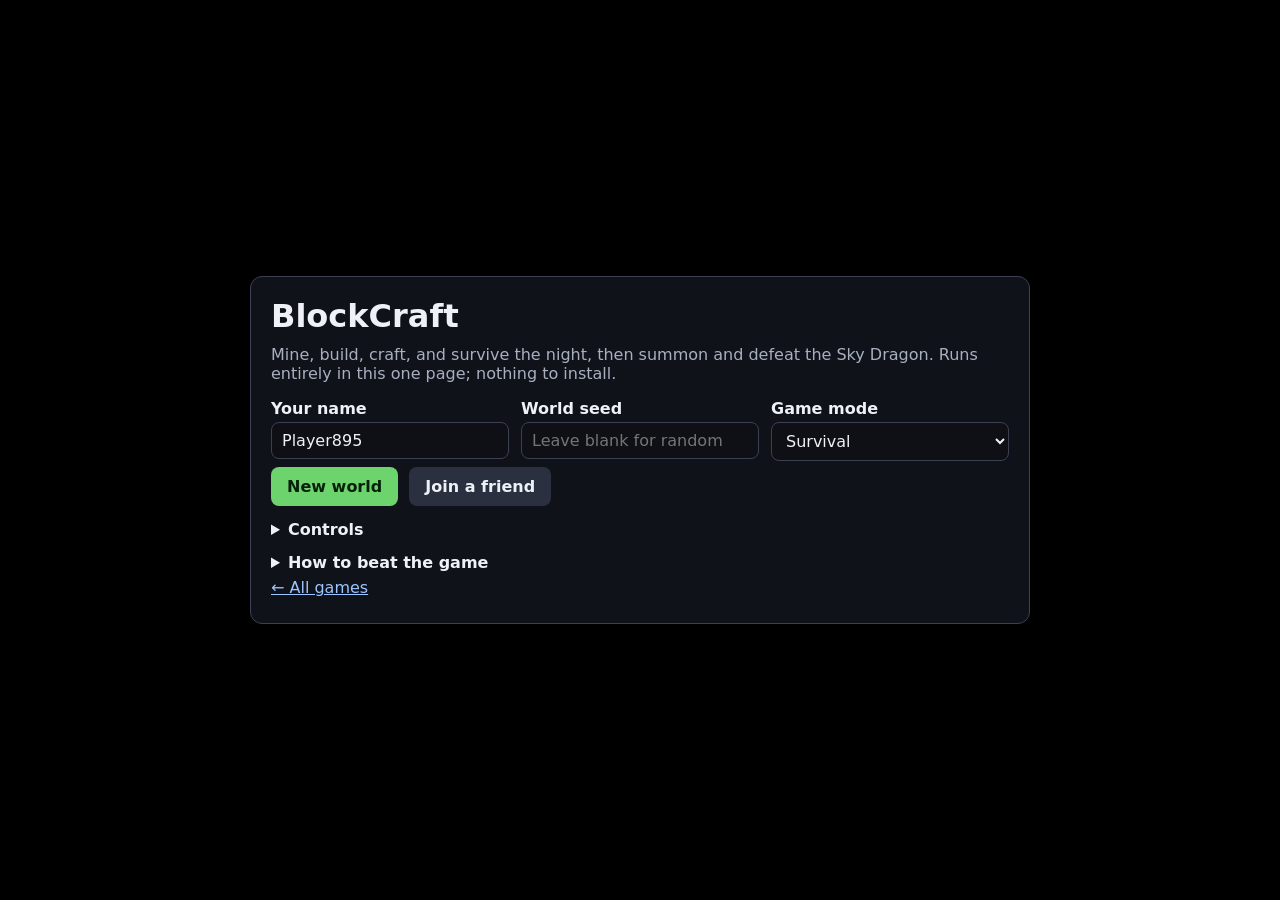
==== commit a660da4c: "BlockCraft: Minecraft-style crafting, recipe book, and 6-digit invite codes - Crafting now uses a 2x" ====
--- a/games/blockcraft.html
+++ b/games/blockcraft.html
@@ -64,6 +64,40 @@
 .recipe button { margin: 0; padding: 6px 10px; }
 .invwrap { display: flex; gap: 16px; flex-wrap: wrap; }
 :focus-visible { outline: 3px solid #ffb547; outline-offset: 2px; }
+.small { font-size: 13px; }
+#cursor { position: fixed; z-index: 50; pointer-events: none; transform: translate(-50%, -50%); width: 40px; height: 40px; display: flex; align-items: center; justify-content: center; }
+#cursor img { width: 32px; height: 32px; image-rendering: pixelated; }
+#cursor b { position: absolute; right: 0; bottom: -2px; font-size: 13px; text-shadow: 1px 1px 0 #000; }
+.invtop { display: flex; gap: 16px; align-items: flex-start; flex-wrap: wrap; }
+.invmain { flex: 0 1 438px; min-width: 0; }
+.book { width: 250px; background: #0e1016; border: 1px solid var(--border); border-radius: 10px; padding: 10px; }
+.book h3 { margin: 0 0 6px; font-size: 1rem; }
+.book h4 { margin: 10px 0 4px; font-size: .9rem; }
+.booklist { display: grid; grid-template-columns: repeat(5, 40px); gap: 3px; max-height: 176px; overflow: auto; margin: 6px 0; }
+.booklist .slot { width: 40px; height: 40px; cursor: pointer; }
+.slot.dim img { opacity: .3; }
+.slot.red { border-color: #b33; }
+.preview { border-top: 1px solid var(--border); padding-top: 8px; font-size: 13px; color: var(--muted); min-height: 20px; }
+.preview strong { color: var(--fg); }
+.pg { display: grid; grid-template-columns: repeat(3, 34px); gap: 2px; margin: 6px 0; }
+.pg span { width: 34px; height: 34px; background: rgba(40,40,48,.8); border: 1px solid #555; border-radius: 3px; display: flex; align-items: center; justify-content: center; }
+.pg img { width: 24px; height: 24px; image-rendering: pixelated; }
+.smelt { display: flex; align-items: center; gap: 4px; font-size: 12px; color: var(--muted); margin: 3px 0; }
+.smelt img { width: 20px; height: 20px; image-rendering: pixelated; }
+.craftrow { display: flex; align-items: center; gap: 14px; margin: 4px 0 12px; }
+.cgrid { display: grid; gap: 3px; }
+.cgrid.s2 { grid-template-columns: repeat(2, 46px); }
+.cgrid.s3 { grid-template-columns: repeat(3, 46px); }
+.arr { font-size: 28px; color: var(--muted); }
+.prog { width: 48px; height: 10px; background: #2a2e3a; border-radius: 5px; overflow: hidden; }
+.prog i { display: block; height: 100%; background: #e8e8e8; width: 0; }
+.fcol { display: flex; flex-direction: column; align-items: center; gap: 4px; }
+.flame { width: 14px; height: 18px; background: #2a2e3a; border-radius: 3px; display: flex; align-items: flex-end; overflow: hidden; }
+.flame i { display: block; width: 100%; background: linear-gradient(#ffd34d, #ff7a1a); }
+.slot.big { width: 56px; height: 56px; }
+.grid.hot { margin-top: 8px; }
+.bigcode { font: 700 2.6rem/1.2 ui-monospace, Consolas, monospace; letter-spacing: .3em; text-align: center; padding: 12px; background: #0e1016; border-radius: 10px; border: 1px solid var(--border); margin: 10px 0; }
+.codein { font: 700 1.6rem ui-monospace, Consolas, monospace; letter-spacing: .3em; max-width: 220px; }
 </style>
 </head>
 <body>
@@ -108,9 +142,9 @@
   <details>
     <summary>How to beat the game</summary>
     <ol>
-      <li>Punch a tree for logs, then craft planks, sticks and a crafting table.</li>
-      <li>Make a wooden pickaxe, mine stone, and upgrade to stone tools. Craft a furnace.</li>
-      <li>Find coal and iron ore underground. Smelt iron in the furnace and make iron tools.</li>
+      <li>Punch a tree for logs. Press <kbd>E</kbd> and craft planks, sticks and a crafting table in your 2×2 grid. The recipe book shows every pattern and can fill the grid for you.</li>
+      <li>Right-click the crafting table for the 3×3 grid. Make a wooden pickaxe, mine stone, and upgrade to stone tools. Craft a furnace.</li>
+      <li>Find coal and iron ore underground. Right-click the furnace, put iron ore on top and coal below, and make iron tools.</li>
       <li>Dig deep (below height 14) for diamonds.</li>
       <li>Craft a <b>Dragon Altar</b> (3 diamonds, 4 iron, 2 cobblestone) and place it to summon the Sky Dragon.</li>
       <li>Hit the dragon when it swoops at you or lands by the altar. Tip: a <b>Mace</b> hits much harder if you jump down onto your target.</li>
@@ -129,49 +163,67 @@
 </div></div>
 
 <div id="inv" class="screen hidden"><div class="box">
-  <h2>Inventory</h2>
-  <p id="invhint"></p>
-  <div class="invwrap">
-    <div>
+  <h2 id="invTitle">Inventory</h2>
+  <div class="invtop">
+    <div id="book" class="book">
+      <h3>Recipe Book</h3>
+      <label class="inline small" style="margin:0"><input type="checkbox" id="craftableOnly"> Craftable only</label>
+      <div id="bookList" class="booklist"></div>
+      <div id="bookPreview" class="preview"></div>
+      <h4>Furnace</h4>
+      <div id="smeltList"></div>
+    </div>
+    <div class="invmain">
       <div id="palette" class="grid"></div>
+      <div id="craftArea" class="craftrow"></div>
       <div id="invgrid" class="grid"></div>
-    </div>
-    <div style="flex:1;min-width:260px">
-      <h2 style="font-size:1.1rem">Crafting</h2>
-      <p id="stations"></p>
-      <div id="recipes" class="recipes"></div>
+      <div id="hotgrid" class="grid hot"></div>
+      <p id="invhint" class="small"></p>
     </div>
   </div>
+  <button id="bookToggle" type="button" class="sec">Recipe book</button>
   <button id="invClose" type="button">Close (E)</button>
 </div></div>
+<div id="cursor" class="hidden" aria-hidden="true"></div>
 
 <div id="host" class="screen hidden"><div class="box">
   <h2>Invite a friend</h2>
-  <p>GitHub Pages can only host files; it can't run a game server. So your computers connect straight to each other after you swap two codes once (send them by chat, email, or anything else).</p>
-  <ol>
-    <li>Click <b>Make invite code</b> and send the code to your friend.</li>
-    <li>Your friend opens BlockCraft, clicks <b>Join a friend</b>, pastes it, and sends you back their reply code.</li>
-    <li>Paste the reply code below and click <b>Connect</b>. Repeat for each extra friend.</li>
-  </ol>
-  <button id="mkInvite" type="button">Make invite code</button>
-  <textarea id="inviteOut" readonly aria-label="Your invite code"></textarea>
-  <button id="copyInvite" type="button" class="sec">Copy invite code</button>
-  <label for="replyIn">Friend's reply code</label>
-  <textarea id="replyIn"></textarea>
-  <button id="connect" type="button">Connect</button>
+  <p>Give your friend this code. They open BlockCraft, click <b>Join a friend</b>, and type it in. Several friends can use the same code.</p>
+  <div id="hostCode" class="bigcode">······</div>
+  <p id="hostStatus" role="status"></p>
+  <p class="small">The code only introduces your computers to each other, through ntfy.sh, a free public message relay. After that, the game goes directly between you. If your network blocks it, use the long codes below.</p>
+  <details>
+    <summary>Use long codes instead</summary>
+    <ol>
+      <li>Click <b>Make invite code</b> and send the code to your friend.</li>
+      <li>Your friend clicks <b>Join a friend</b>, opens <b>Use long codes instead</b>, pastes it, and sends back a reply code.</li>
+      <li>Paste the reply code below and click <b>Connect</b>.</li>
+    </ol>
+    <button id="mkInvite" type="button">Make invite code</button>
+    <textarea id="inviteOut" readonly aria-label="Your invite code"></textarea>
+    <button id="copyInvite" type="button" class="sec">Copy invite code</button>
+    <label for="replyIn">Friend's reply code</label>
+    <textarea id="replyIn"></textarea>
+    <button id="connect" type="button">Connect</button>
+  </details>
   <button id="hostBack" type="button" class="sec">Back</button>
-  <p id="hostStatus" role="status"></p>
 </div></div>
 
 <div id="join" class="screen hidden"><div class="box">
   <h2>Join a friend</h2>
-  <p>Ask your friend to open their world, press <kbd>Esc</kbd>, and click <b>Invite a friend</b>.</p>
-  <label for="inviteIn">Invite code from your friend</label>
-  <textarea id="inviteIn"></textarea>
-  <button id="mkReply" type="button">Make reply code</button>
-  <textarea id="replyOut" readonly aria-label="Your reply code"></textarea>
-  <button id="copyReply" type="button" class="sec">Copy reply code</button>
-  <p id="joinStatus" role="status">Send the reply code back. The game starts as soon as your friend clicks Connect.</p>
+  <p>Ask your friend to open their world, press <kbd>Esc</kbd>, and click <b>Invite a friend</b>. Then type their 6-digit code.</p>
+  <label for="codeIn">Game code</label>
+  <input id="codeIn" class="codein" inputmode="numeric" maxlength="6" autocomplete="off" placeholder="123456">
+  <button id="joinCode" type="button">Join</button>
+  <p id="joinStatus" role="status"></p>
+  <details>
+    <summary>Use long codes instead</summary>
+    <label for="inviteIn">Long invite code from your friend</label>
+    <textarea id="inviteIn"></textarea>
+    <button id="mkReply" type="button">Make reply code</button>
+    <textarea id="replyOut" readonly aria-label="Your reply code"></textarea>
+    <button id="copyReply" type="button" class="sec">Copy reply code</button>
+  </details>
   <button id="joinBack" type="button" class="sec">Back</button>
 </div></div>
 
@@ -257,7 +309,8 @@
 item(102, { name: 'Iron Ingot' });
 item(103, { name: 'Diamond' });
 item(104, { name: 'Apple', food: 4 });
-item(105, { name: 'Porkchop', food: 6 });
+item(105, { name: 'Raw Porkchop', food: 3 });
+item(106, { name: 'Cooked Porkchop', food: 8 });
 var MATS = [['Wooden', '#a77b45'], ['Stone', '#8c8c8c'], ['Iron', '#e2e2e2'], ['Diamond', '#5be0e0']];
 MATS.forEach(function (m, i) {
   item(110 + i, { name: m[0] + ' Pickaxe', stack: 1, pickTier: i + 1, speed: [2, 4, 6, 8][i], dmg: 2 + i, color: m[1], kind: 'pick' });
@@ -267,24 +320,25 @@
 });
 item(130, { name: 'Mace', stack: 1, dmg: 6, mace: true, kind: 'mace' });
 
-var RECIPES = [
-  { out: 7, n: 4, need: { 5: 1 } },
-  { out: 100, n: 4, need: { 7: 2 } },
-  { out: 15, n: 1, need: { 7: 4 } },
-  { out: 110, n: 1, need: { 7: 3, 100: 2 }, at: 15 },
-  { out: 120, n: 1, need: { 7: 2, 100: 1 }, at: 15 },
-  { out: 111, n: 1, need: { 4: 3, 100: 2 }, at: 15 },
-  { out: 121, n: 1, need: { 4: 2, 100: 1 }, at: 15 },
-  { out: 16, n: 1, need: { 4: 8 }, at: 15 },
-  { out: 102, n: 1, need: { 11: 1, 101: 1 }, at: 16 },
-  { out: 14, n: 4, need: { 8: 4, 101: 1 }, at: 16 },
-  { out: 112, n: 1, need: { 102: 3, 100: 2 }, at: 15 },
-  { out: 122, n: 1, need: { 102: 2, 100: 1 }, at: 15 },
-  { out: 113, n: 1, need: { 103: 3, 100: 2 }, at: 15 },
-  { out: 123, n: 1, need: { 103: 2, 100: 1 }, at: 15 },
-  { out: 130, n: 1, need: { 102: 4, 103: 1, 100: 1 }, at: 15 },
-  { out: 17, n: 1, need: { 103: 3, 102: 4, 4: 2 }, at: 15 }
-];
+// Crafting recipes work like Minecraft: shaped patterns (can be placed anywhere in the grid, or mirrored)
+// and shapeless ones. Anything wider or taller than 2 needs a crafting table's 3x3 grid.
+var KEY = { P: 7, S: 100, C: 4, I: 102, D: 103 };
+var RECIPES = [];
+function shaped(out, n, pat, key) { RECIPES.push({ out: out, n: n, pat: pat, key: key || KEY }); }
+function shapeless(out, n, items) { RECIPES.push({ out: out, n: n, items: items }); }
+shapeless(7, 4, [5]);
+shaped(100, 4, ['P', 'P']);
+shaped(15, 1, ['PP', 'PP']);
+[7, 4, 102, 103].forEach(function (m, i) {
+  shaped(110 + i, 1, ['MMM', ' S ', ' S '], { M: m, S: 100 });
+  shaped(120 + i, 1, ['M', 'M', 'S'], { M: m, S: 100 });
+});
+shaped(16, 1, ['CCC', 'C C', 'CCC']);
+shaped(130, 1, ['IDI', 'III', ' S ']);
+shaped(17, 1, ['DDD', 'ICI', 'ICI']);
+var SMELT = { 11: 102, 8: 14, 4: 3, 105: 106 };       // furnace input -> output
+var FUEL = { 101: 8, 5: 1.5, 7: 1.5, 15: 1.5, 100: 0.5 }; // items smelted per fuel item
+var COOK = 3;                                            // seconds per item
 
 /* ================= Texture atlas (all drawn in code) ================= */
 var atlas = document.createElement('canvas');
@@ -406,6 +460,8 @@
     disc(8, 9, 5, '#d42a2a'); line(8, 2, 8, 4, BROWN); px(9, 3, '#3a3', 2); px(6, 7, '#f88', 2);
   } else if (id === 105) {
     disc(7, 8, 5, '#f0a0a0'); disc(7, 8, 3, '#e07878'); line(11, 11, 14, 14, '#fff', 2);
+  } else if (id === 106) {
+    disc(7, 8, 5, '#a8643a'); disc(7, 8, 3, '#7d4425'); line(11, 11, 14, 14, '#fff', 2);
   } else if (it.kind === 'pick') {
     line(3, 13, 10, 6, BROWN, 2); line(5, 2, 13, 10, it.color, 2); px(5, 2, '#333'); px(13, 10, '#333');
   } else if (it.kind === 'sword') {
@@ -950,6 +1006,7 @@
 }
 function breakBlock(x, y, z) {
   var id = getB(x, y, z);
+  if (id === B.FURNACE) emptyFurnace(x + ',' + y + ',' + z);
   setBlock(x, y, z, 0);
   if (creative()) return;
   var it = heldItem(), b = BL[id], drop = b.drop;
@@ -1011,6 +1068,10 @@
 
 function useItem() {
   var it = heldItem();
+  if (target && !keys.ShiftLeft && !keys.ShiftRight) {
+    if (target.id === B.TABLE) { openInv('table'); return; }
+    if (target.id === B.FURNACE) { openInv('furnace', target.x + ',' + target.y + ',' + target.z); return; }
+  }
   if (it && it.food && !creative()) {
     if (player.hp >= 20) { msg("You're not hungry — eat when you're hurt."); return; }
     player.hp = Math.min(20, player.hp + it.food);
@@ -1019,9 +1080,7 @@
     msg('Ate ' + it.name + '.');
     return;
   }
-  if (!target) return;
-  if ((target.id === B.TABLE || target.id === B.FURNACE) && !(it && it.block)) { openInv(); return; }
-  if (!it || !it.block) return;
+  if (!target || !it || !it.block) return;
   var x = target.x + target.face[0], y = target.y + target.face[1], z = target.z + target.face[2];
   if (!canPlaceAt(x, y, z)) return;
   var id = held().id;
@@ -1237,7 +1296,7 @@
 
 /* ================= Multiplayer (direct peer-to-peer, no server) ================= */
 var ICE = { iceServers: [{ urls: 'stun:stun.l.google.com:19302' }] };
-var net = { role: 'solo', peers: [], host: null, myId: 'h', nextId: 1, pending: null, tick: 0 };
+var net = { role: 'solo', peers: [], host: null, myId: 'h', nextId: 1, pending: null, tick: 0, sig: null, code: null, sigPeers: {}, join: null };
 function netSend(peer, m) { if (peer && peer.ch && peer.ch.readyState === 'open') peer.ch.send(JSON.stringify(m)); }
 function sendAll(m, except) { var s = JSON.stringify(m); net.peers.forEach(function (p) { if (p !== except && p.ch && p.ch.readyState === 'open') p.ch.send(s); }); }
 function peerById(id) { return net.peers.filter(function (p) { return p.id === id; })[0]; }
@@ -1276,6 +1335,7 @@
 function setupChannel(peer) {
   peer.ch.onopen = function () {
     if (net.role === 'guest') {
+      if (net.join) { clearTimeout(net.join.timer); try { net.join.ws.close(); } catch (err) { /* already closed */ } net.join = null; }
       $('joinStatus').textContent = 'Connected! Loading the world…';
       netSend(peer, { t: 'hello', name: game.name });
     } else {
@@ -1338,6 +1398,113 @@
       net.role = 'guest'; net.host = peer; net.peers = [peer];
       return encode({ t: 'answer', sdp: pc.localDescription.sdp });
     });
+}
+
+/* ---------- 6-digit codes ----------
+   The code is a room name on ntfy.sh, a free public message relay. Only the connection set-up goes
+   through it (one short message from each side); the game itself goes directly between players. */
+var RELAY = 'https://ntfy.sh/', RELAY_WS = 'wss://ntfy.sh/', ROOM_PREFIX = 'blockcraft-v1-';
+function relayListen(room, onMsg) {
+  return new Promise(function (res, rej) {
+    var ws, done = false;
+    try { ws = new WebSocket(RELAY_WS + ROOM_PREFIX + room + '/ws'); } catch (e) { rej(e); return; }
+    ws.onmessage = function (e) {
+      var m; try { m = JSON.parse(e.data); } catch (err) { return; }
+      if (m.event === 'open' && !done) { done = true; res(ws); }
+      else if (m.event === 'message') { var d; try { d = JSON.parse(m.message); } catch (err) { return; } onMsg(d); }
+    };
+    ws.onerror = function () { if (!done) rej(new Error('net')); };
+    ws.onclose = function () { if (!done) rej(new Error('net')); };
+    setTimeout(function () { if (!done) { rej(new Error('timeout')); try { ws.close(); } catch (e) { /* ignore */ } } }, 8000);
+  });
+}
+function relaySend(room, obj) {
+  return fetch(RELAY + ROOM_PREFIX + room, { method: 'POST', body: JSON.stringify(obj) })
+    .then(function (r) { if (!r.ok) throw new Error('relay ' + r.status); });
+}
+function supportsOnline() { return !!(window.RTCPeerConnection && window.WebSocket && window.fetch); }
+function hostAttach(code, ws) {
+  net.sig = ws; net.code = code;
+  ws.addEventListener('close', function () {
+    if (net.sig !== ws) return;
+    net.sig = null;
+    // keep the same code working if the relay connection drops
+    if (game.running && net.code === code) setTimeout(function () {
+      if (game.running && net.code === code && !net.sig) relayListen(code, hostRelayMsg).then(function (w) { hostAttach(code, w); }, function () { net.code = null; });
+    }, 3000);
+  });
+}
+function hostOnline() {
+  if (net.sig && net.code) return Promise.resolve(net.code);
+  if (!supportsOnline()) return Promise.reject(new Error('unsupported'));
+  var code = String(Math.floor(100000 + Math.random() * 900000));
+  return relayListen(code, hostRelayMsg).then(function (ws) { hostAttach(code, ws); return code; });
+}
+function hostRelayMsg(d) {
+  if (d.t !== 'offer' || !d.from || !d.sdp || net.sigPeers[d.from]) return;
+  var pc = new RTCPeerConnection(ICE);
+  var peer = { pc: pc, id: 'g' + (net.nextId++), name: 'Friend' };
+  net.sigPeers[d.from] = peer;
+  pc.ondatachannel = function (e) { peer.ch = e.channel; setupChannel(peer); };
+  pc.addEventListener('connectionstatechange', function () {
+    if (pc.connectionState !== 'failed') return;
+    var i = net.peers.indexOf(peer);
+    if (i !== -1) net.peers.splice(i, 1);
+    $('hostStatus').textContent = 'A friend tried to join, but the network blocked the connection between your computers.';
+  });
+  net.peers.push(peer);
+  if (net.role === 'solo') net.role = 'host';
+  $('hostStatus').textContent = 'A friend is joining…';
+  var code = net.code;
+  pc.setRemoteDescription({ type: 'offer', sdp: d.sdp })
+    .then(function () { return pc.createAnswer(); })
+    .then(function (a) { return pc.setLocalDescription(a); })
+    .then(function () { return waitIce(pc); })
+    .then(function () { return relaySend(code, { t: 'answer', to: d.from, sdp: pc.localDescription.sdp }); })
+    .catch(function () { $('hostStatus').textContent = "A friend tried to join, but it didn't work. Ask them to try again."; });
+}
+function cancelJoin() {
+  var j = net.join;
+  if (!j) return;
+  clearTimeout(j.timer);
+  try { j.pc.close(); } catch (e) { /* ignore */ }
+  try { if (j.ws) j.ws.close(); } catch (e) { /* ignore */ }
+  net.join = null;
+  if (!game.running) { net.role = 'solo'; net.peers = []; net.host = null; }
+}
+function guestJoinCode(code) {
+  cancelJoin();
+  if (!supportsOnline()) return Promise.reject(new Error('This browser does not support playing together.'));
+  var me = 'g' + Math.random().toString(36).slice(2, 10);
+  var pc = new RTCPeerConnection(ICE);
+  var peer = { pc: pc, id: 'h', ch: pc.createDataChannel('bc') };
+  var j = net.join = { pc: pc, ws: null };
+  net.role = 'guest'; net.host = peer; net.peers = [peer];
+  setupChannel(peer);
+  function fail(text) { if (net.join !== j) return; cancelJoin(); $('joinStatus').textContent = text; }
+  return relayListen(code, function (d) {
+    if (d.t === 'answer' && d.to === me && !j.answered) {
+      j.answered = true;
+      $('joinStatus').textContent = 'Found the game! Connecting…';
+      pc.setRemoteDescription({ type: 'answer', sdp: d.sdp }).catch(function () {});
+    }
+  }).catch(function () {
+    cancelJoin();
+    throw new Error("Couldn't reach the matchmaking server — your network may block it. Use long codes instead (below).");
+  }).then(function (ws) {
+    j.ws = ws;
+    pc.addEventListener('connectionstatechange', function () {
+      if (pc.connectionState === 'failed') fail("Found your friend's game, but the network blocked the connection between your computers.");
+    });
+    j.timer = setTimeout(function () {
+      fail(j.answered ? "Found your friend's game, but couldn't connect. The network may block it." :
+        'No game found with code ' + code + '. Check the digits, and make sure your friend clicked “Invite a friend”.');
+    }, 25000);
+    return pc.createOffer()
+      .then(function (o) { return pc.setLocalDescription(o); })
+      .then(function () { return waitIce(pc); })
+      .then(function () { return relaySend(code, { t: 'offer', from: me, sdp: pc.localDescription.sdp }); });
+  });
 }
 
 function handleMsg(peer, m) {
@@ -1375,7 +1542,7 @@
   }
   // ---- guest side ----
   if (m.t === 'init') {
-    game.seed = m.seed; game.mode = m.mode; game.time = m.time; game.pvp = m.pvp; net.myId = m.you;
+    game.seed = m.seed; game.mode = m.mode; game.time = m.time; game.pvp = m.pvp; net.myId = m.you; furnaces = {};
     generate(m.seed);
     spawn = m.spawn;
   } else if (m.t === 'ed') {
@@ -1454,7 +1621,7 @@
 function saveGame() {
   if (net.role === 'guest' || !game.running) return;
   var ok = store(SAVE, { v: 1, seed: game.seed, mode: game.mode, time: game.time, edits: Array.from(edits.entries()), inv: inv, sel: sel,
-    pos: player.pos, hp: player.hp, dragonDead: game.dragonDead, playTime: game.playTime, pvp: game.pvp });
+    furnaces: furnaces, pos: player.pos, hp: player.hp, dragonDead: game.dragonDead, playTime: game.playTime, pvp: game.pvp });
   if (!ok) msg("Couldn't save — this browser is blocking storage.");
 }
 
@@ -1474,6 +1641,7 @@
   game.playTime += dt;
   if (!player.dead) { updatePlayer(dt); updateInteraction(dt); }
   if (net.role !== 'guest') { updateMobs(dt); spawnMobs(dt); }
+  tickFurnaces(dt);
   smoothRemote(dt);
   netTick(dt);
   saveT -= dt;
@@ -1583,6 +1751,7 @@
   if (!game.running) return;
   var frozen = net.role === 'solo' && (anyScreen() || !locked);
   if (!frozen) update(dt);
+  else if (!$('inv').classList.contains('hidden')) tickFurnaces(dt); // furnaces keep cooking while you watch
   render();
 }
 
@@ -1593,6 +1762,7 @@
 }
 function startGame(fresh, saved) {
   mobs = []; others = others || {};
+  craftGrid = new Array(9).fill(null); cursor = null;
   chunks.forEach(function (c) { c.dirty = true; });
   if (saved) {
     resetPlayer(saved.pos || spawn);
@@ -1635,7 +1805,7 @@
   game.time = 0.05; game.dragonDead = false; game.playTime = 0;
   game.name = $('name').value.trim() || game.name;
   store('blockcraft-name', game.name);
-  net.role = 'solo'; net.peers = []; others = {};
+  net.role = 'solo'; net.peers = []; others = {}; furnaces = {};
   generate(game.seed);
   startGame(true);
   msg('World seed: ' + game.seed + '. Punch a tree to get started!');
@@ -1647,6 +1817,7 @@
   game.pvp = s.pvp !== false;
   game.name = $('name').value.trim() || game.name;
   net.role = 'solo'; net.peers = []; others = {};
+  furnaces = s.furnaces || {};
   generate(game.seed);
   (s.edits || []).forEach(function (e) { world[e[0]] = e[1]; edits.set(e[0], e[1]); });
   startGame(false, s);
@@ -1659,73 +1830,346 @@
   openScreen('win');
 }
 
-/* ---------- inventory screen ---------- */
-var invPick = -1;
-function openInv() { invPick = -1; renderInv(); openScreen('inv'); }
+/* ---------- inventory, crafting grid, furnace and recipe book ---------- */
+var cursor = null, craftGrid = new Array(9).fill(null), gridSize = 2, station = 'inv', furnaceKey = null, furnaces = {};
+var bookOpen = load('blockcraft-book', true) !== false, bookSel = null, furnaceSig = '';
+var cursorEl = $('cursor');
+
+function getSlot(a, i) {
+  if (a === 'inv') return inv[i];
+  if (a === 'grid') return craftGrid[i];
+  if (a === 'fur') return furnaces[furnaceKey].slots[i];
+  return null;
+}
+function setSlot(a, i, v) {
+  if (v && v.n <= 0) v = null;
+  if (a === 'inv') inv[i] = v;
+  else if (a === 'grid') craftGrid[i] = v;
+  else if (a === 'fur') furnaces[furnaceKey].slots[i] = v;
+}
+function activeCells() { return gridSize === 3 ? [0, 1, 2, 3, 4, 5, 6, 7, 8] : [0, 1, 3, 4]; }
+function recipeDims(r) {
+  if (r.items) return { w: 1, h: 1 };
+  return { w: Math.max.apply(null, r.pat.map(function (row) { return row.length; })), h: r.pat.length };
+}
+function needsTable(r) { var d = recipeDims(r); return r.items ? r.items.length > 4 : d.w > 2 || d.h > 2; }
+function recipeNeeds(r) {
+  var need = {};
+  function add(id) { need[id] = (need[id] || 0) + 1; }
+  if (r.items) r.items.forEach(add);
+  else r.pat.forEach(function (row) { row.split('').forEach(function (ch) { if (ch !== ' ') add(r.key[ch]); }); });
+  return need;
+}
+function matchGrid() {
+  var minR = 9, maxR = -1, minC = 9, maxC = -1, ids = [];
+  activeCells().forEach(function (i) {
+    var s = craftGrid[i]; if (!s) return;
+    var r = Math.floor(i / 3), c = i % 3;
+    ids.push(s.id);
+    minR = Math.min(minR, r); maxR = Math.max(maxR, r); minC = Math.min(minC, c); maxC = Math.max(maxC, c);
+  });
+  if (maxR < 0) return null;
+  var h = maxR - minR + 1, w = maxC - minC + 1;
+  var sorted = ids.slice().sort().join();
+  for (var k = 0; k < RECIPES.length; k++) {
+    var rc = RECIPES[k];
+    if (rc.items) { if (rc.items.slice().sort().join() === sorted) return rc; continue; }
+    var d = recipeDims(rc);
+    if (d.w !== w || d.h !== h) continue;
+    for (var mirror = 0; mirror < 2; mirror++) {
+      var ok = true;
+      for (var rr = 0; rr < h && ok; rr++) for (var cc = 0; cc < w && ok; cc++) {
+        var ch = rc.pat[rr][mirror ? w - 1 - cc : cc] || ' ';
+        var want = ch === ' ' ? 0 : rc.key[ch];
+        var got = craftGrid[(minR + rr) * 3 + minC + cc];
+        if ((got ? got.id : 0) !== want) ok = false;
+      }
+      if (ok) return rc;
+    }
+  }
+  return null;
+}
+function consumeGrid() {
+  activeCells().forEach(function (i) { var s = craftGrid[i]; if (s) { s.n--; if (!s.n) craftGrid[i] = null; } });
+}
+function roomFor(id, n) {
+  var max = IT[id].stack, room = 0;
+  inv.forEach(function (s) { if (!s) room += max; else if (s.id === id) room += max - s.n; });
+  return room >= n;
+}
+function takeOutput(shift) {
+  var r = matchGrid();
+  if (!r) return;
+  if (shift) {
+    for (var guard = 0; guard < 64 && roomFor(r.out, r.n); guard++) {
+      addItem(r.out, r.n); consumeGrid();
+      if (matchGrid() !== r) break;
+    }
+    return;
+  }
+  if (cursor && (cursor.id !== r.out || cursor.n + r.n > IT[r.out].stack)) return;
+  if (cursor) cursor.n += r.n; else cursor = { id: r.out, n: r.n };
+  consumeGrid();
+}
+function range(a, from, to) { var o = []; for (var i = from; i < to; i++) o.push([a, i]); return o; }
+function moveInto(stack, refs) {
+  var max = IT[stack.id].stack;
+  refs.forEach(function (r) {
+    var s = getSlot(r[0], r[1]);
+    if (stack.n && s && s.id === stack.id && s.n < max) { var k = Math.min(stack.n, max - s.n); s.n += k; stack.n -= k; }
+  });
+  refs.forEach(function (r) {
+    if (stack.n && !getSlot(r[0], r[1])) { var k = Math.min(stack.n, max); setSlot(r[0], r[1], { id: stack.id, n: k }); stack.n -= k; }
+  });
+  return stack.n;
+}
+// Shift-click: send a stack to the other part of the inventory (or into the furnace).
+function quickMove(a, i) {
+  var s = getSlot(a, i);
+  if (!s) return;
+  var stack = { id: s.id, n: s.n }, targets;
+  if (a === 'inv') {
+    if (station === 'furnace' && SMELT[s.id]) targets = [['fur', 0]];
+    else if (station === 'furnace' && FUEL[s.id]) targets = [['fur', 1]];
+    else targets = i < 9 ? range('inv', 9, 36) : range('inv', 0, 9);
+  } else targets = range('inv', 0, 36);
+  var left = moveInto(stack, targets);
+  setSlot(a, i, left ? { id: s.id, n: left } : null);
+}
+// Minecraft-style clicks: left picks up / places a whole stack, right takes half / places one.
+function clickSlot(a, i, right, shift) {
+  if (a === 'out') { takeOutput(shift); return; }
+  var s = getSlot(a, i);
+  if (a === 'fur' && i === 2) {
+    if (!s) return;
+    if (shift) quickMove(a, i);
+    else if (!cursor) { cursor = s; setSlot(a, i, null); }
+    else if (cursor.id === s.id) { var k = Math.min(s.n, IT[s.id].stack - cursor.n); cursor.n += k; s.n -= k; setSlot(a, i, s); }
+    return;
+  }
+  if (shift) { quickMove(a, i); return; }
+  if (!cursor) {
+    if (!s) return;
+    if (right) { var half = Math.ceil(s.n / 2); cursor = { id: s.id, n: half }; s.n -= half; setSlot(a, i, s); }
+    else { cursor = s; setSlot(a, i, null); }
+    return;
+  }
+  if (a === 'fur' && i === 1 && !FUEL[cursor.id]) { msg(IT[cursor.id].name + " can't be used as fuel. Try coal, logs or planks."); return; }
+  var max = IT[cursor.id].stack;
+  if (!s) {
+    if (right) { setSlot(a, i, { id: cursor.id, n: 1 }); cursor.n--; }
+    else { setSlot(a, i, cursor); cursor = null; }
+  } else if (s.id === cursor.id) {
+    var m = Math.min(right ? 1 : cursor.n, max - s.n); s.n += m; cursor.n -= m;
+  } else if (!right) {
+    setSlot(a, i, cursor); cursor = s;
+  }
+  if (cursor && cursor.n <= 0) cursor = null;
+}
+function returnToInv(stack) {
+  if (!stack) return;
+  var left = addItem(stack.id, stack.n);
+  if (left) msg('No room for ' + left + ' ' + IT[stack.id].name + ' — it was lost.');
+}
+function haveCount(id) {
+  return countItem(id) + craftGrid.reduce(function (t, s) { return t + (s && s.id === id ? s.n : 0); }, 0);
+}
+function canMake(r, times) {
+  var need = recipeNeeds(r);
+  return Object.keys(need).every(function (id) { return haveCount(+id) >= need[id] * (times || 1); });
+}
+// Recipe book: put the ingredients into the grid for you (shift = as many as you can).
+function fillGrid(r, shift) {
+  activeCells().forEach(function (i) { if (craftGrid[i]) { returnToInv(craftGrid[i]); craftGrid[i] = null; } });
+  var need = recipeNeeds(r), times = 1;
+  if (shift) {
+    times = 64;
+    Object.keys(need).forEach(function (id) { times = Math.min(times, Math.floor(countItem(+id) / need[id]), IT[id].stack); });
+    times = Math.max(1, times);
+  }
+  var place = function (cell, id) { removeItem(id, times); craftGrid[cell] = { id: id, n: times }; };
+  if (r.items) { var cells = activeCells(); r.items.forEach(function (id, j) { place(cells[j], id); }); return; }
+  r.pat.forEach(function (row, rr) {
+    row.split('').forEach(function (ch, cc) { if (ch !== ' ') place(rr * 3 + cc, r.key[ch]); });
+  });
+}
+function closeInv() {
+  craftGrid.forEach(function (s, i) { if (s) { returnToInv(s); craftGrid[i] = null; } });
+  returnToInv(cursor);
+  cursor = null;
+  renderCursor();
+  renderHotbar();
+  closeScreen('inv');
+}
+function openInv(kind, key) {
+  station = kind || 'inv';
+  gridSize = station === 'table' ? 3 : 2;
+  furnaceKey = key || null;
+  if (station === 'furnace' && !furnaces[key]) furnaces[key] = { slots: [null, null, null], burn: 0, burnMax: 0, cook: 0 };
+  bookSel = null;
+  renderInv();
+  openScreen('inv');
+}
+function emptyFurnace(key) {
+  var f = furnaces[key];
+  if (!f) return;
+  f.slots.forEach(returnToInv);
+  delete furnaces[key];
+  if (station === 'furnace' && furnaceKey === key && !$('inv').classList.contains('hidden')) closeInv();
+}
+function tickFurnaces(dt) {
+  Object.keys(furnaces).forEach(function (key) {
+    var f = furnaces[key], inp = f.slots[0], res = inp && SMELT[inp.id], out = f.slots[2];
+    var canCook = !!res && (!out || (out.id === res && out.n < IT[res].stack));
+    if (f.burn <= 0 && canCook && f.slots[1] && FUEL[f.slots[1].id]) {
+      f.burn = f.burnMax = FUEL[f.slots[1].id] * COOK;
+      f.slots[1].n--; if (!f.slots[1].n) f.slots[1] = null;
+    }
+    if (f.burn > 0) {
+      f.burn -= dt;
+      if (canCook) {
+        f.cook += dt;
+        if (f.cook >= COOK) {
+          f.cook = 0;
+          inp.n--; if (!inp.n) f.slots[0] = null;
+          if (out) out.n++; else f.slots[2] = { id: res, n: 1 };
+        }
+      } else f.cook = 0;
+    } else f.cook = Math.max(0, f.cook - dt * 2);
+  });
+  if (station === 'furnace' && furnaces[furnaceKey] && !$('inv').classList.contains('hidden')) {
+    var f = furnaces[furnaceKey];
+    var sig = f.slots.map(function (s) { return s ? s.id + 'x' + s.n : '-'; }).join();
+    if (sig !== furnaceSig) renderInv();
+    var fl = document.querySelector('#craftArea .flame i'), pr = document.querySelector('#craftArea .prog i');
+    if (fl) fl.style.height = (f.burnMax ? clamp(f.burn / f.burnMax, 0, 1) * 100 : 0) + '%';
+    if (pr) pr.style.width = clamp(f.cook / COOK, 0, 1) * 100 + '%';
+  }
+}
+
+function renderCursor() {
+  cursorEl.innerHTML = cursor ? slotHTML(cursor) : '';
+  cursorEl.classList.toggle('hidden', !cursor);
+}
+function slotBtn(a, i, s, extra) {
+  var label = s ? IT[s.id].name + (s.n > 1 ? ', ' + s.n : '') : 'Empty slot';
+  return '<button type="button" class="slot' + (extra || '') + '" data-a="' + a + '" data-i="' + i + '" title="' + (s ? IT[s.id].name : '') +
+    '" aria-label="' + label + '">' + slotHTML(s) + '</button>';
+}
 function renderInv() {
+  $('invTitle').textContent = station === 'table' ? 'Crafting Table' : station === 'furnace' ? 'Furnace' : 'Inventory';
   var pal = $('palette');
+  pal.classList.toggle('hidden', !creative());
   if (creative()) {
-    pal.classList.remove('hidden');
     pal.innerHTML = ITEM_ORDER.map(function (id) {
-      return '<button type="button" class="slot" data-give="' + id + '" title="' + IT[id].name + '" aria-label="' + IT[id].name + '"><img alt="" src="' + iconURL(id) + '"></button>';
+      return '<button type="button" class="slot" data-give="' + id + '" title="' + IT[id].name + '" aria-label="Take ' + IT[id].name + '"><img alt="" src="' + iconURL(id) + '"></button>';
     }).join('');
-    $('invhint').textContent = 'Creative: click any item above to put it in your selected hotbar slot. Click two of your slots to swap them.';
+  }
+  var html;
+  if (station === 'furnace') {
+    var f = furnaces[furnaceKey];
+    furnaceSig = f.slots.map(function (s) { return s ? s.id + 'x' + s.n : '-'; }).join();
+    html = '<div class="fcol">' + slotBtn('fur', 0, f.slots[0]) + '<div class="flame" title="Fuel"><i style="height:' +
+      (f.burnMax ? clamp(f.burn / f.burnMax, 0, 1) * 100 : 0) + '%"></i></div>' + slotBtn('fur', 1, f.slots[1]) + '</div>' +
+      '<div class="prog" title="Cooking"><i style="width:' + clamp(f.cook / COOK, 0, 1) * 100 + '%"></i></div>' + slotBtn('fur', 2, f.slots[2], ' big');
   } else {
-    pal.classList.add('hidden');
-    $('invhint').textContent = 'Click two slots to swap them. The top row is your hotbar.';
-  }
+    var r = matchGrid();
+    html = '<div class="cgrid s' + gridSize + '">' + activeCells().map(function (i) { return slotBtn('grid', i, craftGrid[i]); }).join('') +
+      '</div><span class="arr" aria-hidden="true">→</span>' + slotBtn('out', 0, r ? { id: r.out, n: r.n } : null, ' big');
+  }
+  $('craftArea').innerHTML = html;
   var g = '';
-  for (var i = 0; i < 36; i++) {
-    var s = inv[i];
-    g += '<button type="button" class="slot' + (i === invPick ? ' pick' : i === sel ? ' sel' : '') + '" data-slot="' + i + '" aria-label="' +
-      (s ? IT[s.id].name + ' ×' + s.n : 'Empty slot') + '" title="' + (s ? IT[s.id].name : '') + '">' + slotHTML(s) + '</button>';
-  }
+  for (var i = 9; i < 36; i++) g += slotBtn('inv', i, inv[i]);
   $('invgrid').innerHTML = g;
-  var table = nearBlock(B.TABLE), furnace = nearBlock(B.FURNACE);
-  $('stations').textContent = 'Nearby: ' + (table ? 'Crafting Table ✓' : 'no Crafting Table') + ' · ' + (furnace ? 'Furnace ✓' : 'no Furnace') +
-    '. Stand within 4 blocks of one to use its recipes.';
-  if (creative()) { $('recipes').innerHTML = '<p>In Creative you can take any item from the palette.</p>'; return; }
-  $('recipes').innerHTML = RECIPES.map(function (r, ri) {
-    var have = Object.keys(r.need).every(function (id) { return countItem(Number(id)) >= r.need[id]; });
-    var station = !r.at || (r.at === B.TABLE ? table : furnace);
-    var needs = Object.keys(r.need).map(function (id) { return r.need[id] + ' ' + IT[id].name; }).join(', ');
-    if (r.at) needs += ' · at ' + IT[r.at].name;
-    return '<div class="recipe"><img alt="" src="' + iconURL(r.out) + '"><div class="need"><strong>' + IT[r.out].name + (r.n > 1 ? ' ×' + r.n : '') + '</strong>' + needs +
-      '</div><button type="button" data-craft="' + ri + '"' + (have && station ? '' : ' disabled') + '>Craft</button></div>';
+  var h = '';
+  for (var j = 0; j < 9; j++) h += slotBtn('inv', j, inv[j], j === sel ? ' sel' : '');
+  $('hotgrid').innerHTML = h;
+  $('invhint').textContent = station === 'furnace'
+    ? 'Top slot: something to smelt. Bottom slot: fuel (coal, logs, planks). Shift-click items to send them in.'
+    : 'Left-click: pick up or place a stack. Right-click: take half or place one. Shift-click: move a stack quickly.' +
+      (gridSize === 2 ? ' Use a crafting table for the bigger 3×3 grid.' : '');
+  $('bookToggle').textContent = bookOpen ? 'Hide recipe book' : 'Show recipe book';
+  renderBook();
+  renderCursor();
+}
+function renderBook() {
+  $('book').classList.toggle('hidden', !bookOpen);
+  if (!bookOpen) return;
+  var only = $('craftableOnly').checked, html = '';
+  RECIPES.forEach(function (r, k) {
+    var ok = canMake(r), big = needsTable(r) && gridSize < 3;
+    if (only && (!ok || big)) return;
+    html += '<button type="button" class="slot' + (!ok ? ' dim' : '') + (big ? ' red' : '') + (bookSel === k ? ' pick' : '') + '" data-book="' + k +
+      '" title="' + IT[r.out].name + '" aria-label="Recipe: ' + IT[r.out].name + (ok ? '' : ', missing items') + (big ? ', needs a crafting table' : '') +
+      '"><img alt="" src="' + iconURL(r.out) + '">' + (r.n > 1 ? '<b>' + r.n + '</b>' : '') + '</button>';
+  });
+  $('bookList').innerHTML = html || '<p class="small">Nothing to craft yet. Untick “Craftable only” to see every recipe.</p>';
+  var pv = '';
+  if (bookSel !== null) {
+    var r = RECIPES[bookSel], cells = [];
+    for (var c = 0; c < 9; c++) cells.push(0);
+    if (r.items) r.items.forEach(function (id, j) { cells[j] = id; });
+    else r.pat.forEach(function (row, rr) { row.split('').forEach(function (ch, cc) { if (ch !== ' ') cells[rr * 3 + cc] = r.key[ch]; }); });
+    var need = recipeNeeds(r);
+    var missing = Object.keys(need).filter(function (id) { return haveCount(+id) < need[id]; })
+      .map(function (id) { return (need[id] - haveCount(+id)) + ' ' + IT[id].name; });
+    pv = '<strong>' + IT[r.out].name + (r.n > 1 ? ' ×' + r.n : '') + '</strong>' + (r.items ? ' (any shape)' : '') +
+      '<div class="pg">' + cells.map(function (id) { return '<span>' + (id ? '<img alt="' + IT[id].name + '" title="' + IT[id].name + '" src="' + iconURL(id) + '">' : '') + '</span>'; }).join('') + '</div>' +
+      (needsTable(r) && gridSize < 3 ? '<div>Needs a crafting table (3×3 grid).</div>' : '') +
+      (missing.length ? '<div>Missing: ' + missing.join(', ') + '</div>' : '<div>Click again to fill the grid. Shift-click fills as many as you can.</div>');
+  } else {
+    pv = 'Pick a recipe to see its pattern. Faded ones need more items; red ones need a crafting table.';
+  }
+  $('bookPreview').innerHTML = pv;
+  $('smeltList').innerHTML = Object.keys(SMELT).map(function (id) {
+    return '<div class="smelt"><img alt="" src="' + iconURL(+id) + '">→<img alt="" src="' + iconURL(SMELT[id]) + '"><span>' + IT[id].name + ' → ' + IT[SMELT[id]].name + '</span></div>';
   }).join('');
+}
+function handleInvButton(b, right, shift) {
+  if (b.dataset.a) {
+    clickSlot(b.dataset.a, Number(b.dataset.i), right, shift);
+  } else if (b.dataset.give) {
+    var id = Number(b.dataset.give);
+    cursor = cursor ? null : { id: id, n: IT[id].stack }; // clicking the palette while holding something deletes it
+  } else if (b.dataset.book) {
+    var k = Number(b.dataset.book), r = RECIPES[k];
+    if (bookSel === k || shift) {
+      if (station === 'furnace') msg('Open a crafting table or your inventory to craft.');
+      else if (needsTable(r) && gridSize < 3) msg('That recipe needs a crafting table.');
+      else if (canMake(r)) fillGrid(r, shift);
+    }
+    bookSel = k;
+  } else if (b.id === 'bookToggle') {
+    bookOpen = !bookOpen;
+    store('blockcraft-book', bookOpen);
+  } else if (b.id === 'invClose') {
+    closeInv();
+    return;
+  } else return;
+  renderHotbar();
+  renderInv();
 }
 $('inv').addEventListener('click', function (e) {
   var b = e.target.closest('button');
+  if (b) handleInvButton(b, false, e.shiftKey);
+});
+$('inv').addEventListener('contextmenu', function (e) {
+  var b = e.target.closest('button[data-a]');
   if (!b) return;
-  if (b.dataset.give) {
-    var id = Number(b.dataset.give);
-    inv[sel] = { id: id, n: IT[id].stack };
-    renderHotbar(); renderInv();
-  } else if (b.dataset.slot) {
-    var i = Number(b.dataset.slot);
-    if (invPick < 0) { invPick = i; }
-    else {
-      var a = inv[invPick], c = inv[i];
-      if (a && c && a.id === c.id && invPick !== i && c.n < IT[c.id].stack) {
-        var k = Math.min(a.n, IT[c.id].stack - c.n); c.n += k; a.n -= k; if (!a.n) inv[invPick] = null;
-      } else { inv[invPick] = c; inv[i] = a; }
-      invPick = -1;
-      renderHotbar();
-    }
-    renderInv();
-  } else if (b.dataset.craft) {
-    var r = RECIPES[Number(b.dataset.craft)];
-    Object.keys(r.need).forEach(function (id) { removeItem(Number(id), r.need[id]); });
-    var left = addItem(r.out, r.n);
-    if (left) msg('Your inventory is full.');
-    renderInv();
-  }
+  e.preventDefault();
+  handleInvButton(b, true, e.shiftKey);
 });
-$('invClose').addEventListener('click', function () { closeScreen('inv'); });
+$('craftableOnly').addEventListener('change', renderInv);
+document.addEventListener('mousemove', function (e) {
+  cursorEl.style.left = e.clientX + 'px';
+  cursorEl.style.top = e.clientY + 'px';
+});
 
 /* ---------- input ---------- */
 document.addEventListener('pointerlockchange', function () {
   locked = document.pointerLockElement === canvas;
+  // A lock request can finish after a menu has opened; menus need the mouse back.
+  if (locked && anyScreen()) { unlock(); return; }
   if (!locked) { keys = {}; mouse.left = mouse.right = false; }
   if (!locked && game.running && !anyScreen() && $('chat').classList.contains('hidden')) {
     $('pauseInfo').textContent = net.role === 'solo' ? 'The world is paused.' :
@@ -1770,7 +2214,7 @@
     } else if (e.key === 'Escape') { chatEl.value = ''; chatEl.classList.add('hidden'); chatEl.blur(); }
     return;
   }
-  if (e.code === 'KeyE' && !$('inv').classList.contains('hidden')) { e.preventDefault(); closeScreen('inv'); return; }
+  if ((e.code === 'KeyE' || e.key === 'Escape') && !$('inv').classList.contains('hidden')) { e.preventDefault(); closeInv(); return; }
   if (!$('pause').classList.contains('hidden') && e.key === 'Escape') { hide('pause'); lock(); return; }
   if (anyScreen()) return;
   if (['Space', 'ArrowUp', 'ArrowDown', 'F3', 'Tab'].indexOf(e.code) !== -1) e.preventDefault();
@@ -1803,6 +2247,7 @@
   if (net.role === 'guest' && net.host) net.host.pc.close();
   net.peers.forEach(function (p) { p.pc.close(); });
   net.peers = []; net.role = 'solo'; others = {};
+  if (net.sig) { net.sig.close(); net.sig = null; net.code = null; }
   showTitle();
 });
 $('pvp').addEventListener('change', function () {
@@ -1814,12 +2259,22 @@
 
 $('mpBtn').addEventListener('click', function () {
   hide('pause'); show('host');
-  $('inviteOut').value = ''; $('replyIn').value = ''; $('hostStatus').textContent = '';
+  $('inviteOut').value = ''; $('replyIn').value = '';
+  if (net.sig && net.code) { $('hostCode').textContent = net.code; $('hostStatus').textContent = 'Waiting for friends to join…'; return; }
+  $('hostCode').textContent = '······';
+  $('hostStatus').textContent = 'Getting a code…';
+  hostOnline().then(function (code) {
+    $('hostCode').textContent = code;
+    $('hostStatus').textContent = 'Waiting for friends to join… You can go back to playing; the code keeps working.';
+  }).catch(function () {
+    $('hostCode').textContent = '—';
+    $('hostStatus').textContent = "Couldn't reach the matchmaking server (your network may block it). Use long codes instead.";
+  });
 });
 $('hostBack').addEventListener('click', function () { hide('host'); show('pause'); });
 $('mkInvite').addEventListener('click', function () {
-  $('hostStatus').textContent = 'Making your code…';
-  hostInvite().then(function (code) { $('inviteOut').value = code; $('hostStatus').textContent = 'Send this code to your friend.'; })
+  $('hostStatus').textContent = 'Making your long code…';
+  hostInvite().then(function (code) { $('inviteOut').value = code; $('hostStatus').textContent = 'Send this long code to your friend.'; })
     .catch(function (err) { $('hostStatus').textContent = err.message; });
 });
 $('connect').addEventListener('click', function () {
@@ -1838,10 +2293,20 @@
   game.name = $('name').value.trim() || game.name;
   store('blockcraft-name', game.name);
   hide('title'); show('join');
-  $('inviteIn').value = ''; $('replyOut').value = '';
+  $('codeIn').value = ''; $('inviteIn').value = ''; $('replyOut').value = ''; $('joinStatus').textContent = '';
+  $('codeIn').focus();
 });
-$('joinBack').addEventListener('click', function () { hide('join'); show('title'); });
+$('joinBack').addEventListener('click', function () { cancelJoin(); hide('join'); show('title'); });
+function joinWithCode() {
+  var code = $('codeIn').value.replace(/\D/g, '');
+  if (code.length !== 6) { $('joinStatus').textContent = 'Type all 6 digits of the code.'; return; }
+  $('joinStatus').textContent = 'Looking for game ' + code + '…';
+  guestJoinCode(code).catch(function (err) { $('joinStatus').textContent = err.message; });
+}
+$('joinCode').addEventListener('click', joinWithCode);
+$('codeIn').addEventListener('keydown', function (e) { if (e.key === 'Enter') joinWithCode(); });
 $('mkReply').addEventListener('click', function () {
+  cancelJoin();
   $('joinStatus').textContent = 'Making your reply code…';
   guestJoin($('inviteIn').value).then(function (code) {
     $('replyOut').value = code;
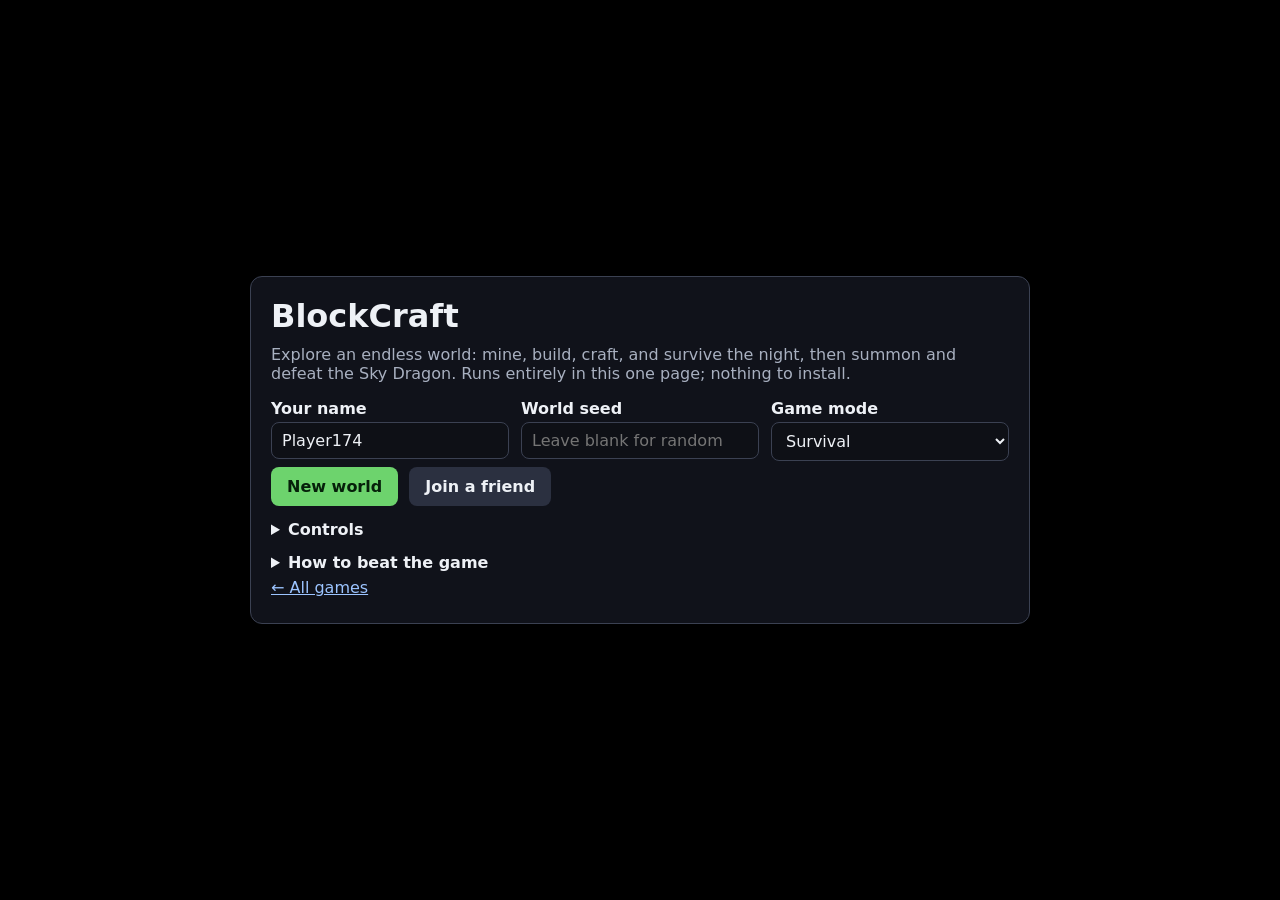
==== commit 76c9cf5a: "BlockCraft: infinite world and animations Infinite world: - Terrain is now generated per 16x16 chunk" ====
--- a/games/blockcraft.html
+++ b/games/blockcraft.html
@@ -98,6 +98,22 @@
 .grid.hot { margin-top: 8px; }
 .bigcode { font: 700 2.6rem/1.2 ui-monospace, Consolas, monospace; letter-spacing: .3em; text-align: center; padding: 12px; background: #0e1016; border-radius: 10px; border: 1px solid var(--border); margin: 10px 0; }
 .codein { font: 700 1.6rem ui-monospace, Consolas, monospace; letter-spacing: .3em; max-width: 220px; }
+@keyframes pop { from { transform: scale(.96); opacity: 0; } to { transform: none; opacity: 1; } }
+.screen:not(.hidden) > .box { animation: pop .16s ease-out; }
+#hotbar .slot { transition: transform .12s, border-color .12s; }
+#hotbar .slot.sel { transform: scale(1.1); }
+@keyframes shake { 0%, 100% { transform: translateY(0); } 50% { transform: translateY(-2px); } }
+#hearts.low span { display: inline-block; animation: shake .35s infinite; }
+#hearts.low span:nth-child(even) { animation-delay: .17s; }
+@keyframes slidein { from { transform: translateX(-12px); opacity: 0; } to { transform: none; opacity: 1; } }
+#msgs div { animation: slidein .2s ease-out; }
+.grid .slot:hover, .booklist .slot:hover, .craftrow .slot:hover { border-color: #aaa; }
+@keyframes glow { 50% { box-shadow: 0 0 0 3px rgba(109,211,109,.55); } }
+.slot.big.ready { animation: glow 1.2s infinite; }
+#itemname { transition: opacity .3s; }
+@keyframes hint { 50% { opacity: .55; } }
+#clickhint { animation: hint 1.6s infinite; }
+@media (prefers-reduced-motion: reduce) { *, *::before, *::after { animation: none !important; transition: none !important; } }
 </style>
 </head>
 <body>
@@ -119,7 +135,7 @@
 
 <div id="title" class="screen"><div class="box">
   <h1>BlockCraft</h1>
-  <p>Mine, build, craft, and survive the night, then summon and defeat the Sky Dragon. Runs entirely in this one page; nothing to install.</p>
+  <p>Explore an endless world: mine, build, craft, and survive the night, then summon and defeat the Sky Dragon. Runs entirely in this one page; nothing to install.</p>
   <div class="row">
     <div><label for="name">Your name</label><input id="name" maxlength="16" autocomplete="off"></div>
     <div><label for="seed">World seed</label><input id="seed" placeholder="Leave blank for random" autocomplete="off"></div>
@@ -159,6 +175,13 @@
   <button id="mpBtn" type="button" class="sec">Invite a friend</button>
   <button id="quit" type="button" class="sec">Save &amp; quit to title</button>
   <label class="inline" id="pvpWrap"><input type="checkbox" id="pvp" checked> PvP: players can hurt each other</label>
+  <label class="inline">Render distance
+    <select id="dist" style="width:auto">
+      <option value="3">Short (fastest)</option>
+      <option value="5">Normal</option>
+      <option value="7">Far</option>
+    </select>
+  </label>
   <p id="pauseInfo"></p>
 </div></div>
 
@@ -269,7 +292,7 @@
 /* ================= Blocks, items, recipes ================= */
 var TILES = ['grass_top', 'grass_side', 'dirt', 'stone', 'cobble', 'log_side', 'log_top', 'leaves', 'planks', 'sand', 'water',
   'coal_ore', 'iron_ore', 'diamond_ore', 'bedrock', 'glass', 'table_top', 'table_side', 'furnace_front', 'furnace_side',
-  'altar_top', 'altar_side', 'white'];
+  'altar_top', 'altar_side', 'white', 'crack0', 'crack1', 'crack2', 'crack3', 'crack4'];
 var TI = {}; TILES.forEach(function (n, i) { TI[n] = i; });
 
 var B = { AIR: 0, GRASS: 1, DIRT: 2, STONE: 3, COBBLE: 4, LOG: 5, LEAVES: 6, PLANKS: 7, SAND: 8, WATER: 9,
@@ -428,10 +451,24 @@
     return r() < 0.12 ? vary([170, 90, 230], 40) : vary([36, 18, 54], 20);
   });
   tile('white', function () { return [255, 255, 255]; });
+  // Mining cracks: each stage adds more random crack lines on top of the last.
+  var crackPx = {};
+  for (var st = 0; st < 5; st++) {
+    for (var w2 = 0; w2 < 2; w2++) {
+      var px = 7 + Math.floor(r() * 3) - 1, py = 7 + Math.floor(r() * 3) - 1;
+      for (var stp = 0; stp < 5 + st * 2; stp++) {
+        crackPx[px + ',' + py] = 1;
+        px = clamp(px + Math.floor(r() * 3) - 1, 0, 15); py = clamp(py + Math.floor(r() * 3) - 1, 0, 15);
+      }
+    }
+    (function (snapshot) {
+      tile('crack' + st, function (x, y) { return snapshot[x + ',' + y] ? [15, 15, 15, 210] : [0, 0, 0, 0]; });
+    })(Object.assign({}, crackPx));
+  }
 })();
 
 /* ================= Item icons (pixel art, cached) ================= */
-var iconCache = {};
+var iconCache = {}, iconCanvas = {};
 function iconURL(id) {
   if (iconCache[id]) return iconCache[id];
   var c = document.createElement('canvas'); c.width = c.height = 16;
@@ -470,90 +507,146 @@
     line(2, 13, 8, 7, '#6b6b6b', 2); disc(11, 5, 3.6, '#8a8a8a'); disc(11, 5, 1.8, '#b5b5b5');
     px(11, 0, '#555', 1); px(15, 5, '#555', 1); px(7, 5, '#555', 1); px(11, 9, '#555', 1);
   }
+  iconCanvas[id] = c;
   iconCache[id] = c.toDataURL();
   return iconCache[id];
 }
 
-/* ================= World ================= */
-var WX = 128, WZ = 128, WY = 48, CS = 16, SEA = 20;
-var world = new Uint8Array(WX * WY * WZ);
-var edits = new Map();
-var spawn = [64, 30, 64];
-function idx(x, y, z) { return (y * WZ + z) * WX + x; }
-function inWorld(x, y, z) { return x >= 0 && z >= 0 && x < WX && z < WZ && y >= 0 && y < WY; }
-function getB(x, y, z) { return inWorld(x, y, z) ? world[idx(x, y, z)] : 0; }
+/* ================= World (infinite, made of 16x16 chunks) ================= */
+// Each chunk is generated from the seed the first time it's needed, so the world goes on forever.
+// Player changes are kept separately and re-applied, so faraway chunks can be unloaded and rebuilt.
+var WY = 48, CS = 16, SEA = 20, RENDER_DIST = clamp(Number(load('blockcraft-dist', 5)) || 5, 3, 8);
+var chunkMap = new Map(), lastC = null, gen = null;
+var edits = new Map();       // packed x,y,z -> block id (for saving and multiplayer)
+var chunkEdits = new Map();  // chunk key -> Map(local index -> block id)
+var spawn = [0.5, 30, 0.5];
+function ck(cx, cz) { return (cx + 32768) * 65536 + (cz + 32768); }
+function li(lx, y, lz) { return (y * CS + lz) * CS + lx; }
+function packKey(x, y, z) { return ((x + 1048576) * 2097152 + (z + 1048576)) * 64 + y; }
+function unpackKey(k) { var y = k % 64, r = (k - y) / 64, z = r % 2097152; return [(r - z) / 2097152 - 1048576, y, z - 1048576]; }
+function inWorld(x, y, z) { return y >= 0 && y < WY; }
+function chunkAt(cx, cz) {
+  if (lastC && lastC.cx === cx && lastC.cz === cz) return lastC;
+  var k = ck(cx, cz), c = chunkMap.get(k);
+  if (!c) {
+    c = { cx: cx, cz: cz, key: k, b: genChunk(cx, cz), op: null, opN: 0, wa: null, waN: 0, dirty: true };
+    chunkMap.set(k, c);
+  }
+  lastC = c;
+  return c;
+}
+function getB(x, y, z) {
+  if (y < 0 || y >= WY) return 0;
+  return chunkAt(x >> 4, z >> 4).b[li(x & 15, y, z & 15)];
+}
 function isSolid(x, y, z) {
-  if (x < 0 || z < 0 || x >= WX || z >= WZ || y < 0) return true;
+  if (y < 0) return true;
   if (y >= WY) return false;
-  return BL[world[idx(x, y, z)]].solid;
-}
-function topY(x, z) { for (var y = WY - 1; y >= 0; y--) if (BL[world[idx(x, y, z)]].solid) return y + 1; return 1; }
-
-function generate(seed) {
-  world.fill(0);
-  edits = new Map();
-  var rng = mulberry32(seed ^ 0x9e3779b9), n1 = makeNoise(seed | 0), n2 = makeNoise((seed * 7 + 3) | 0);
-  var hm = new Int16Array(WX * WZ);
-  for (var z = 0; z < WZ; z++) for (var x = 0; x < WX; x++) {
-    var h = Math.floor(6 + n1(x / 40, z / 40) * 30 + n2(x / 12, z / 12) * 5);
-    h = clamp(h, 3, WY - 12);
-    hm[z * WX + x] = h;
-    var beach = h <= SEA + 1;
+  return BL[getB(x, y, z)].solid;
+}
+function topY(x, z) { for (var y = WY - 1; y >= 0; y--) if (BL[getB(x, y, z)].solid) return y + 1; return 1; }
+
+function hash3(x, y, z) {
+  var n = Math.imul(x, 374761393) ^ Math.imul(y, 668265263) ^ Math.imul(z, 1274126177) ^ Math.imul(gen.seed, 1442695041);
+  n = Math.imul(n ^ (n >>> 13), 1274126177);
+  return ((n ^ (n >>> 16)) >>> 0) / 4294967296;
+}
+function heightAt(x, z) { return clamp(Math.floor(6 + gen.n1(x / 40, z / 40) * 30 + gen.n2(x / 12, z / 12) * 5), 3, WY - 12); }
+function genChunk(cx, cz) {
+  var b = new Uint8Array(CS * CS * WY), x0 = cx * CS, z0 = cz * CS;
+  var rng = mulberry32((gen.seed ^ Math.imul(cx, 73856093) ^ Math.imul(cz, 19349663)) | 0);
+  for (var lz = 0; lz < CS; lz++) for (var lx = 0; lx < CS; lx++) {
+    var x = x0 + lx, z = z0 + lz, h = heightAt(x, z), beach = h <= SEA + 1;
     for (var y = 0; y <= h; y++) {
       var id;
-      if (y === 0 || (y <= 2 && rng() < 0.5)) id = B.BEDROCK;
+      if (y === 0 || (y <= 2 && hash3(x, y, z) < 0.5)) id = B.BEDROCK;
       else if (y < h - 3) id = B.STONE;
       else if (beach) id = B.SAND;
       else id = y === h ? B.GRASS : B.DIRT;
-      world[idx(x, y, z)] = id;
-    }
-    for (var w = h + 1; w <= SEA; w++) world[idx(x, w, z)] = B.WATER;
+      b[li(lx, y, lz)] = id;
+    }
+    for (var w = h + 1; w <= SEA; w++) b[li(lx, w, lz)] = B.WATER;
   }
   function veins(id, count, size, maxY) {
     for (var v = 0; v < count; v++) {
-      var vx = Math.floor(rng() * WX), vy = 1 + Math.floor(rng() * maxY), vz = Math.floor(rng() * WZ);
+      var vx = Math.floor(rng() * CS), vy = 1 + Math.floor(rng() * maxY), vz = Math.floor(rng() * CS);
       for (var k = 0; k < size; k++) {
-        if (inWorld(vx, vy, vz) && world[idx(vx, vy, vz)] === B.STONE) world[idx(vx, vy, vz)] = id;
+        if (vx >= 0 && vx < CS && vz >= 0 && vz < CS && vy > 0 && vy < WY && b[li(vx, vy, vz)] === B.STONE) b[li(vx, vy, vz)] = id;
         var dir = Math.floor(rng() * 6);
         if (dir === 0) vx++; else if (dir === 1) vx--; else if (dir === 2) vy++; else if (dir === 3) vy--; else if (dir === 4) vz++; else vz--;
       }
     }
   }
-  veins(B.COAL_ORE, 300, 7, 40);
-  veins(B.IRON_ORE, 190, 5, 30);
-  veins(B.DIAMOND_ORE, 45, 4, 13);
-  for (var tz = 3; tz < WZ - 3; tz++) for (var tx = 3; tx < WX - 3; tx++) {
-    var th0 = hm[tz * WX + tx];
-    if (world[idx(tx, th0, tz)] !== B.GRASS || rng() > 0.012) continue;
-    var th = 4 + Math.floor(rng() * 2);
-    if (th0 + th + 2 >= WY) continue;
-    for (var ly = th - 2; ly <= th + 1; ly++) {
-      var rad = ly >= th ? 1 : 2;
+  veins(B.COAL_ORE, 5, 7, 40);
+  veins(B.IRON_ORE, 3, 5, 30);
+  veins(B.DIAMOND_ORE, rng() < 0.75 ? 1 : 0, 4, 13);
+  // Trees: decided per column, so trees near a chunk edge spill their leaves correctly into neighbours.
+  var trees = [];
+  for (var tz = z0 - 2; tz < z0 + CS + 2; tz++) for (var tx = x0 - 2; tx < x0 + CS + 2; tx++) {
+    if (hash3(tx, 999, tz) > 0.012) continue;
+    var th0 = heightAt(tx, tz);
+    if (th0 <= SEA + 1) continue;
+    trees.push([tx, th0, tz, hash3(tx, 998, tz) < 0.5 ? 4 : 5]);
+  }
+  function put(x, y, z, id, onlyAir) {
+    var lx2 = x - x0, lz2 = z - z0;
+    if (lx2 < 0 || lz2 < 0 || lx2 >= CS || lz2 >= CS || y < 0 || y >= WY) return;
+    var i = li(lx2, y, lz2);
+    if (!onlyAir || !b[i]) b[i] = id;
+  }
+  trees.forEach(function (t) {
+    for (var ly = t[3] - 2; ly <= t[3] + 1; ly++) {
+      var rad = ly >= t[3] ? 1 : 2;
       for (var dz = -rad; dz <= rad; dz++) for (var dx = -rad; dx <= rad; dx++) {
-        if (Math.abs(dx) === rad && Math.abs(dz) === rad && (ly === th + 1 || rng() < 0.5)) continue;
-        var p = idx(tx + dx, th0 + ly, tz + dz);
-        if (!world[p]) world[p] = B.LEAVES;
+        if (Math.abs(dx) === rad && Math.abs(dz) === rad && (ly === t[3] + 1 || hash3(t[0] + dx, t[1] + ly, t[2] + dz) < 0.5)) continue;
+        put(t[0] + dx, t[1] + ly, t[2] + dz, B.LEAVES, true);
       }
     }
-    for (var t = 1; t <= th; t++) world[idx(tx, th0 + t, tz)] = B.LOG;
-  }
-  // spawn point: nearest dry grass to the middle
-  spawn = [WX / 2 + 0.5, topY(WX / 2, WZ / 2), WZ / 2 + 0.5];
-  outer:
-  for (var rr = 0; rr < 50; rr++) {
+  });
+  trees.forEach(function (t) { for (var k = 1; k <= t[3]; k++) put(t[0], t[1] + k, t[2], B.LOG, false); });
+  var ce = chunkEdits.get(ck(cx, cz));
+  if (ce) ce.forEach(function (id, i) { b[i] = id; });
+  return b;
+}
+function freeChunk(c) {
+  if (c.op) gl.deleteBuffer(c.op);
+  if (c.wa) gl.deleteBuffer(c.wa);
+  chunkMap.delete(c.key);
+  if (lastC === c) lastC = null;
+}
+function initGen(seed) {
+  chunkMap.forEach(freeChunk);
+  chunkMap = new Map(); lastC = null;
+  edits = new Map(); chunkEdits = new Map();
+  gen = { seed: seed | 0, n1: makeNoise(seed | 0), n2: makeNoise((seed * 7 + 3) | 0) };
+}
+function recordEdit(x, y, z, id) {
+  edits.set(packKey(x, y, z), id);
+  var k = ck(x >> 4, z >> 4), m = chunkEdits.get(k);
+  if (!m) { m = new Map(); chunkEdits.set(k, m); }
+  m.set(li(x & 15, y, z & 15), id);
+}
+// Apply a stored or received change (the chunk may not be loaded yet).
+function applyEdit(x, y, z, id) {
+  if (y < 0 || y >= WY) return;
+  recordEdit(x, y, z, id);
+  var c = chunkMap.get(ck(x >> 4, z >> 4));
+  if (c) { c.b[li(x & 15, y, z & 15)] = id; markDirty(x, z); }
+}
+function findSpawn() {
+  spawn = [0.5, topY(0, 0), 0.5];
+  for (var rr = 0; rr < 200; rr += 2) {
     for (var a = 0; a < 16; a++) {
-      var sx = Math.floor(WX / 2 + Math.cos(a / 16 * Math.PI * 2) * rr), sz = Math.floor(WZ / 2 + Math.sin(a / 16 * Math.PI * 2) * rr);
+      var sx = Math.floor(Math.cos(a / 16 * Math.PI * 2) * rr), sz = Math.floor(Math.sin(a / 16 * Math.PI * 2) * rr);
       var sy = topY(sx, sz);
-      if (getB(sx, sy - 1, sz) === B.GRASS && !getB(sx, sy, sz) && !getB(sx, sy + 1, sz)) { spawn = [sx + 0.5, sy, sz + 0.5]; break outer; }
+      if (getB(sx, sy - 1, sz) === B.GRASS && !getB(sx, sy, sz) && !getB(sx, sy + 1, sz)) { spawn = [sx + 0.5, sy, sz + 0.5]; return; }
     }
   }
 }
 
 /* ================= Rendering ================= */
 var canvas = $('gl');
-var gl, prog, loc = {}, atlasTex, entBuf, lineBuf;
-var chunks = [];
-var NCX = WX / CS, NCZ = WZ / CS;
+var gl, prog, loc = {}, atlasTex, entBuf, lineBuf, fxBuf;
 
 var VS = 'attribute vec3 aPos;attribute vec2 aUV;attribute vec3 aCol;uniform mat4 uMVP;uniform vec3 uCam;' +
   'varying vec2 vUV;varying vec3 vCol;varying float vDist;' +
@@ -590,9 +683,7 @@
   gl.blendFunc(gl.SRC_ALPHA, gl.ONE_MINUS_SRC_ALPHA);
   entBuf = gl.createBuffer();
   lineBuf = gl.createBuffer();
-  for (var cz = 0; cz < NCZ; cz++) for (var cx = 0; cx < NCX; cx++) {
-    chunks.push({ cx: cx, cz: cz, op: gl.createBuffer(), opN: 0, wa: gl.createBuffer(), waN: 0, dirty: true });
-  }
+  fxBuf = gl.createBuffer();
 }
 
 var FACES = [
@@ -605,24 +696,19 @@
 ];
 var UVS = [[0, 1], [1, 1], [1, 0], [0, 0]], ORDER = [0, 1, 2, 0, 2, 3];
 function tileUV(t, u, v) { return [((t % 16) * 16 + (u ? 15.98 : 0.02)) / 256, (Math.floor(t / 16) * 16 + (v ? 15.98 : 0.02)) / 256]; }
-function nbRender(x, y, z) {
-  if (y < 0) return B.BEDROCK;
-  if (y >= WY || x < 0 || z < 0 || x >= WX || z >= WZ) return 0;
-  return world[idx(x, y, z)];
-}
-
 function buildChunk(c) {
-  var op = [], wa = [];
-  var x0 = c.cx * CS, z0 = c.cz * CS;
-  for (var y = 0; y < WY; y++) for (var z = z0; z < z0 + CS; z++) for (var x = x0; x < x0 + CS; x++) {
-    var id = world[idx(x, y, z)];
+  var op = [], wa = [], b = c.b, x0 = c.cx * CS, z0 = c.cz * CS;
+  for (var y = 0; y < WY; y++) for (var lz = 0; lz < CS; lz++) for (var lx = 0; lx < CS; lx++) {
+    var id = b[li(lx, y, lz)];
     if (!id) continue;
-    var bd = BL[id];
+    var bd = BL[id], x = x0 + lx, z = z0 + lz;
     for (var f = 0; f < 6; f++) {
-      var F = FACES[f];
-      var nid = nbRender(x + F.n[0], y + F.n[1], z + F.n[2]);
-      var nb = BL[nid];
-      if (nb.opaque || nid === id) continue;
+      var F = FACES[f], nx = lx + F.n[0], ny = y + F.n[1], nz = lz + F.n[2], nid;
+      if (ny < 0) nid = B.BEDROCK;
+      else if (ny >= WY) nid = 0;
+      else if (nx >= 0 && nx < CS && nz >= 0 && nz < CS) nid = b[li(nx, ny, nz)];
+      else nid = getB(x0 + nx, ny, z0 + nz);
+      if (BL[nid].opaque || nid === id) continue;
       if (bd.water && f !== 2 && nid !== 0) continue; // only show water surface/edges against air
       var arr = bd.water ? wa : op;
       var t = TEX[id][F.t];
@@ -633,6 +719,7 @@
       }
     }
   }
+  if (!c.op) { c.op = gl.createBuffer(); c.wa = gl.createBuffer(); }
   gl.bindBuffer(gl.ARRAY_BUFFER, c.op);
   gl.bufferData(gl.ARRAY_BUFFER, new Float32Array(op), gl.STATIC_DRAW);
   c.opN = op.length / 8;
@@ -642,13 +729,32 @@
   c.dirty = false;
 }
 function markDirty(x, z) {
-  var cx = Math.floor(x / CS), cz = Math.floor(z / CS);
-  function m(a, b) { if (a >= 0 && b >= 0 && a < NCX && b < NCZ) chunks[b * NCX + a].dirty = true; }
+  var cx = x >> 4, cz = z >> 4, lx = x & 15, lz = z & 15;
+  function m(a, b) { var c = chunkMap.get(ck(a, b)); if (c) c.dirty = true; }
   m(cx, cz);
-  if (x % CS === 0) m(cx - 1, cz);
-  if (x % CS === CS - 1) m(cx + 1, cz);
-  if (z % CS === 0) m(cx, cz - 1);
-  if (z % CS === CS - 1) m(cx, cz + 1);
+  if (lx === 0) m(cx - 1, cz);
+  if (lx === CS - 1) m(cx + 1, cz);
+  if (lz === 0) m(cx, cz - 1);
+  if (lz === CS - 1) m(cx, cz + 1);
+}
+// Build meshes for nearby chunks (closest first, a few per frame) and unload faraway ones.
+var unloadT = 0;
+function updateChunks(budget) {
+  var pcx = Math.floor(player.pos[0]) >> 4, pcz = Math.floor(player.pos[2]) >> 4, R = RENDER_DIST, todo = [];
+  for (var dz = -R; dz <= R; dz++) for (var dx = -R; dx <= R; dx++) {
+    var d2 = dx * dx + dz * dz;
+    if (d2 > R * R + 1) continue;
+    var c = chunkAt(pcx + dx, pcz + dz);
+    if (c.dirty) todo.push([d2, c]);
+  }
+  todo.sort(function (p, q) { return p[0] - q[0]; });
+  for (var i = 0; i < todo.length && i < budget; i++) buildChunk(todo[i][1]);
+  if (++unloadT > 90) {
+    unloadT = 0;
+    chunkMap.forEach(function (c) {
+      if (Math.max(Math.abs(c.cx - pcx), Math.abs(c.cz - pcz)) > R + 3) freeChunk(c);
+    });
+  }
 }
 
 function attribs() {
@@ -669,12 +775,15 @@
   var f = 1 / Math.tan(fovy / 2), nf = 1 / (near - far);
   return new Float32Array([f / aspect, 0, 0, 0, 0, f, 0, 0, 0, 0, (far + near) * nf, -1, 0, 0, 2 * far * near * nf, 0]);
 }
-function viewMatrix(eye, yaw, pitch) {
+function viewMatrix(eye, yaw, pitch, roll) {
   var cy = Math.cos(yaw), sy = Math.sin(yaw), cp = Math.cos(-pitch), sp = Math.sin(-pitch);
   var ry = new Float32Array([cy, 0, -sy, 0, 0, 1, 0, 0, sy, 0, cy, 0, 0, 0, 0, 1]);
   var rx = new Float32Array([1, 0, 0, 0, 0, cp, sp, 0, 0, -sp, cp, 0, 0, 0, 0, 1]);
   var tr = new Float32Array([1, 0, 0, 0, 0, 1, 0, 0, 0, 0, 1, 0, -eye[0], -eye[1], -eye[2], 1]);
-  return mul(rx, mul(ry, tr));
+  var v = mul(rx, mul(ry, tr));
+  if (!roll) return v;
+  var c = Math.cos(roll), s = Math.sin(roll);
+  return mul(new Float32Array([c, s, 0, 0, -s, c, 0, 0, 0, 0, 1, 0, 0, 0, 0, 1]), v);
 }
 
 /* Entity models are built from coloured boxes each frame. */
@@ -690,6 +799,7 @@
       var cc = F.c[ORDER[k]];
       var px = lx + (cc[0] - 0.5) * sx, py = ly + cc[1] * sy, pz = lz + (cc[2] - 0.5) * sz;
       if (swing) { var dy = py - pivot, dz = pz - lz; py = pivot + dy * cs - dz * ss; pz = lz + dy * ss + dz * cs; }
+      if (e.roll) { var cr = Math.cos(e.roll), sr = Math.sin(e.roll), rx2 = px * cr - py * sr; py = px * sr + py * cr; px = rx2; }
       var wx = px * cyw - pz * syw, wz = px * syw + pz * cyw;
       a.push(e.pos[0] + wx, e.pos[1] + py, e.pos[2] + wz, WHITE_UV[0], WHITE_UV[1], r * F.s, g * F.s, b * F.s);
     }
@@ -702,8 +812,10 @@
   addBox(a, e, -0.125, 0, 0, 0.25, 0.75, 0.25, pants, s, fl);
   addBox(a, e, 0.125, 0, 0, 0.25, 0.75, 0.25, pants, -s, fl);
   addBox(a, e, 0, 0.75, 0, 0.5, 0.75, 0.28, shirt, 0, fl);
-  addBox(a, e, -0.375, 0.75, 0, 0.25, 0.75, 0.25, zombie ? head : shirt, zombie ? Math.PI / 2 : -s, fl);
-  addBox(a, e, 0.375, 0.75, 0, 0.25, 0.75, 0.25, zombie ? head : shirt, zombie ? Math.PI / 2 : s, fl);
+  var sway = zombie ? Math.PI / 2 + Math.sin(performance.now() / 300 + (e.id || 0)) * 0.08 : 0;
+  var hit = e.swP ? Math.sin(e.swP * Math.PI) * 1.6 : 0;
+  addBox(a, e, -0.375, 0.75, 0, 0.25, 0.75, 0.25, zombie ? head : shirt, zombie ? sway : -s, fl);
+  addBox(a, e, 0.375, 0.75, 0, 0.25, 0.75, 0.25, zombie ? head : shirt, zombie ? sway : s + hit, fl);
   addBox(a, e, 0, 1.5, 0, 0.5, 0.5, 0.5, head, 0, fl);
   addBox(a, e, -0.12, 1.75, -0.255, 0.1, 0.08, 0.02, [0.1, 0.1, 0.1], 0, false);
   addBox(a, e, 0.12, 1.75, -0.255, 0.1, 0.08, 0.02, [0.1, 0.1, 0.1], 0, false);
@@ -818,6 +930,7 @@
     h += v >= 2 ? '<span>♥</span>' : v === 1 ? '<span class="h">♥</span>' : '<span class="e">♥</span>';
   }
   $('hearts').innerHTML = h;
+  $('hearts').classList.toggle('low', player.hp <= 6);
   $('hearts').setAttribute('aria-label', 'Health ' + player.hp + ' of 20');
 }
 var msgEl = $('msgs');
@@ -915,7 +1028,15 @@
     p.vel[1] = Math.max(p.vel[1], -45);
     if (p.vel[1] < 0) p.fall += -p.vel[1] * dt;
   }
+  var wasAir = !p.onGround, fell = p.fall;
   moveEntity(p, dt);
+  var hs = Math.hypot(p.vel[0], p.vel[2]);
+  if (p.onGround && !p.flying) { fx.bob += hs * dt * 0.42; fx.bobAmt += (Math.min(1, hs / 4.3) - fx.bobAmt) * Math.min(1, dt * 10); }
+  else fx.bobAmt += (0 - fx.bobAmt) * Math.min(1, dt * 10);
+  if (p.onGround && wasAir && fell > 1.2) {
+    var under = getB(Math.floor(p.pos[0]), Math.floor(p.pos[1] - 0.5), Math.floor(p.pos[2]));
+    if (under) for (var di = 0; di < Math.min(4, fell); di++) blockParticles(Math.floor(p.pos[0]), Math.floor(p.pos[1] - 1), Math.floor(p.pos[2]), under);
+  }
   if (p.onGround) {
     if (p.flying) p.flying = false;
     if (p.fall > 3.2 && !creative()) hurtPlayer(Math.floor(p.fall - 2.5), 0, 0, 'fell too far');
@@ -933,6 +1054,7 @@
   player.hp = Math.max(0, player.hp - dmg);
   player.lastHurt = performance.now();
   if (kx || kz) { player.vel[0] = kx * 7; player.vel[2] = kz * 7; player.vel[1] = 5; player.kbT = 0.25; }
+  fx.hurtT = 0.4;
   var h = $('hurt'); h.style.opacity = 1; setTimeout(function () { h.style.opacity = 0; }, 150);
   renderHearts();
   if (player.hp <= 0) die(cause);
@@ -965,7 +1087,7 @@
   var tmx = init(d[0], o[0], x), tmy = init(d[1], o[1], y), tmz = init(d[2], o[2], z);
   var face = [0, 0, 0], t = 0;
   for (var i = 0; i < 80; i++) {
-    if (inWorld(x, y, z)) { var b = world[idx(x, y, z)]; if (b && !BL[b].water) return { x: x, y: y, z: z, id: b, face: face, t: t }; }
+    if (inWorld(x, y, z)) { var b = getB(x, y, z); if (b && !BL[b].water) return { x: x, y: y, z: z, id: b, face: face, t: t }; }
     if (tmx < tmy && tmx < tmz) { x += sx; t = tmx; tmx += tdx; face = [-sx, 0, 0]; }
     else if (tmy < tmz) { y += sy; t = tmy; tmy += tdy; face = [0, -sy, 0]; }
     else { z += sz; t = tmz; tmz += tdz; face = [0, 0, -sz]; }
@@ -1019,13 +1141,14 @@
 }
 function setBlock(x, y, z, id, remote) {
   if (!inWorld(x, y, z)) return;
-  var i = idx(x, y, z);
-  world[i] = id;
-  edits.set(i, id);
+  var prev = getB(x, y, z);
+  chunkAt(x >> 4, z >> 4).b[li(x & 15, y, z & 15)] = id;
+  recordEdit(x, y, z, id);
   markDirty(x, z);
+  if (!id && prev) blockParticles(x, y, z, prev);
   if (!remote) {
-    if (net.role === 'guest') netSend(net.host, { t: 'e', i: i, b: id });
-    else sendAll({ t: 'e', i: i, b: id });
+    if (net.role === 'guest') netSend(net.host, { t: 'e', x: x, y: y, z: z, b: id });
+    else sendAll({ t: 'e', x: x, y: y, z: z, b: id });
   }
   if (id === B.ALTAR && net.role !== 'guest') spawnDragon(x, y, z);
 }
@@ -1053,7 +1176,11 @@
     player.fall = 0;
     player.vel[1] = 4;
     msg('Smash attack! +' + bonus + ' damage');
-  }
+    fx.shakeT = 0.35;
+    sparks(t.e.pos[0], t.e.pos[1] + 0.2, t.e.pos[2], 40, [1, 0.9, 0.4], 9);
+    blockParticles(Math.floor(t.e.pos[0]), Math.floor(t.e.pos[1] - 1), Math.floor(t.e.pos[2]), getB(Math.floor(t.e.pos[0]), Math.floor(t.e.pos[1] - 1), Math.floor(t.e.pos[2])) || B.DIRT);
+  }
+  sparks(t.e.pos[0], t.e.pos[1] + t.e.h * 0.6, t.e.pos[2], 6, [1, 1, 1], 3);
   if (t.kind === 'mob') {
     if (net.role === 'guest') netSend(net.host, { t: 'hit', target: 'm:' + t.id, dmg: dmg, kx: kx, kz: kz });
     else hurtMob(t.e, dmg, kx, kz, 'h');
@@ -1075,6 +1202,9 @@
   if (it && it.food && !creative()) {
     if (player.hp >= 20) { msg("You're not hungry — eat when you're hurt."); return; }
     player.hp = Math.min(20, player.hp + it.food);
+    var ed = eye(), ld = lookDir();
+    sparks(ed[0] + ld[0] * 0.5, ed[1] - 0.2, ed[2] + ld[2] * 0.5, 10, foodColor(held().id), 2);
+    swingHand();
     consumeHeld();
     renderHearts();
     msg('Ate ' + it.name + '.');
@@ -1085,6 +1215,7 @@
   if (!canPlaceAt(x, y, z)) return;
   var id = held().id;
   setBlock(x, y, z, id);
+  swingHand();
   consumeHeld();
 }
 
@@ -1095,7 +1226,7 @@
   player.attackT -= dt; player.useT -= dt;
   var bar = $('breakbar');
   if (mouse.left && entTarget) {
-    if (player.attackT <= 0) { attack(entTarget); player.attackT = 0.45; }
+    if (player.attackT <= 0) { attack(entTarget); player.attackT = 0.45; swingHand(); }
     breakState.p = 0; bar.classList.add('hidden');
   } else if (mouse.left && target) {
     var key = target.x + ',' + target.y + ',' + target.z;
@@ -1103,9 +1234,10 @@
     var bt = breakTime(target.id);
     if (bt === Infinity) { bar.classList.add('hidden'); }
     else if (creative()) {
-      if (player.attackT <= 0) { breakBlock(target.x, target.y, target.z); player.attackT = 0.22; }
+      if (player.attackT <= 0) { breakBlock(target.x, target.y, target.z); player.attackT = 0.22; swingHand(); }
     } else {
       breakState.p += dt / bt;
+      swingHand();
       bar.classList.remove('hidden');
       bar.firstChild.style.width = Math.min(100, breakState.p * 100) + '%';
       if (breakState.p >= 1) { breakBlock(target.x, target.y, target.z); breakState.p = 0; breakState.key = ''; }
@@ -1114,6 +1246,7 @@
     breakState.p = 0; breakState.key = ''; bar.classList.add('hidden');
   }
   if (mouse.right && player.useT <= 0) { useItem(); player.useT = 0.25; }
+  if (mouse.left && !target && !entTarget) swingHand();
 }
 
 /* ================= Mobs and the dragon (run by the host) ================= */
@@ -1161,6 +1294,8 @@
   if (m.type !== 'dragon') { m.vel[0] = kx * 6; m.vel[2] = kz * 6; m.vel[1] = 5; m.kbT = 0.3; m.fleeT = 3; }
   if (m.hp > 0) return;
   mobs.splice(mobs.indexOf(m), 1);
+  if (m.type === 'dragon') dragonExplosion(m); else addCorpse(m);
+  sendAll({ t: 'die', id: m.id });
   if (m.type === 'pig') giveTo(byId, 105, 1 + Math.floor(Math.random() * 2));
   if (m.type === 'dragon') {
     game.dragonDead = true;
@@ -1198,7 +1333,8 @@
       } else wander(m, dt);
       if (!isNight() && sunExposed(m)) {
         m.burn += dt;
-        if (m.burn > 1) { m.burn = 0; m.hp -= 2; m.hurtT = 0.2; if (m.hp <= 0) { mobs.splice(i, 1); continue; } }
+        if (Math.random() < dt * 8) sparks(m.pos[0] + rnd(0.5), m.pos[1] + Math.random() * 1.8, m.pos[2] + rnd(0.5), 1, [1, 0.55, 0.1], 0.6);
+        if (m.burn > 1) { m.burn = 0; m.hp -= 2; m.hurtT = 0.2; if (m.hp <= 0) { addCorpse(m); sendAll({ t: 'die', id: m.id }); mobs.splice(i, 1); continue; } }
       }
       if (!t && m.moving) speed = 1;
     } else {
@@ -1287,7 +1423,6 @@
   if (!type) return;
   var a = Math.random() * Math.PI * 2, r = 18 + Math.random() * 14;
   var x = Math.floor(p[0] + Math.cos(a) * r), z = Math.floor(p[2] + Math.sin(a) * r);
-  if (x < 1 || z < 1 || x >= WX - 1 || z >= WZ - 1) return;
   var y = topY(x, z), below = getB(x, y - 1, z);
   if (y >= WY - 2 || getB(x, y, z) || (below !== B.GRASS && below !== B.DIRT && below !== B.SAND && below !== B.STONE)) return;
   if (type === 'pig' && below !== B.GRASS) return;
@@ -1418,10 +1553,18 @@
     setTimeout(function () { if (!done) { rej(new Error('timeout')); try { ws.close(); } catch (e) { /* ignore */ } } }, 8000);
   });
 }
-function relaySend(room, obj) {
-  return fetch(RELAY + ROOM_PREFIX + room, { method: 'POST', body: JSON.stringify(obj) })
-    .then(function (r) { if (!r.ok) throw new Error('relay ' + r.status); });
-}
+// Retries when the free relay says it's busy (a whole school often shares one internet address).
+function relaySend(room, obj, tries) {
+  tries = tries || 0;
+  return fetch(RELAY + ROOM_PREFIX + room, { method: 'POST', body: JSON.stringify(obj) }).then(function (r) {
+    if (r.ok) return;
+    if ((r.status === 429 || r.status >= 500) && tries < 4) {
+      return new Promise(function (res) { setTimeout(res, [1500, 3000, 5000, 8000][tries]); }).then(function () { return relaySend(room, obj, tries + 1); });
+    }
+    throw new Error(r.status === 429 ? 'busy' : 'relay ' + r.status);
+  });
+}
+var BUSY_MSG = 'The free matchmaking server is busy (too many requests from your network). Wait a minute and try again, or use long codes instead (below).';
 function supportsOnline() { return !!(window.RTCPeerConnection && window.WebSocket && window.fetch); }
 function hostAttach(code, ws) {
   net.sig = ws; net.code = code;
@@ -1461,7 +1604,10 @@
     .then(function (a) { return pc.setLocalDescription(a); })
     .then(function () { return waitIce(pc); })
     .then(function () { return relaySend(code, { t: 'answer', to: d.from, sdp: pc.localDescription.sdp }); })
-    .catch(function () { $('hostStatus').textContent = "A friend tried to join, but it didn't work. Ask them to try again."; });
+    .catch(function (err) {
+      $('hostStatus').textContent = err.message === 'busy' ? 'A friend tried to join, but the matchmaking server is busy. Ask them to try again in a minute.' :
+        "A friend tried to join, but it didn't work. Ask them to try again.";
+    });
 }
 function cancelJoin() {
   var j = net.join;
@@ -1503,7 +1649,8 @@
     return pc.createOffer()
       .then(function (o) { return pc.setLocalDescription(o); })
       .then(function () { return waitIce(pc); })
-      .then(function () { return relaySend(code, { t: 'offer', from: me, sdp: pc.localDescription.sdp }); });
+      .then(function () { return relaySend(code, { t: 'offer', from: me, sdp: pc.localDescription.sdp }); })
+      .catch(function (err) { fail(err.message === 'busy' ? BUSY_MSG : "Couldn't send the join request. Check your connection and try again."); });
   });
 }
 
@@ -1520,10 +1667,9 @@
       broadcastChat('', peer.name + ' joined the game.');
     } else if (m.t === 'p') {
       var o = others[peer.id]; if (!o) return;
-      o.target = [m.x, m.y, m.z]; o.yaw = m.yaw; o.pitch = m.pitch; o.dead = !!m.dead;
+      o.target = [m.x, m.y, m.z]; o.yaw = m.yaw; o.pitch = m.pitch; o.dead = !!m.dead; o.sw = m.sw ? 1 : 0;
     } else if (m.t === 'e') {
-      var x = m.i % WX, z = Math.floor(m.i / WX) % WZ, y = Math.floor(m.i / (WX * WZ));
-      setBlock(x, y, z, m.b, true);
+      setBlock(m.x | 0, m.y | 0, m.z | 0, m.b | 0, true);
       sendAll(m, peer);
     } else if (m.t === 'hit') {
       var parts = String(m.target).split(':');
@@ -1543,24 +1689,23 @@
   // ---- guest side ----
   if (m.t === 'init') {
     game.seed = m.seed; game.mode = m.mode; game.time = m.time; game.pvp = m.pvp; net.myId = m.you; furnaces = {};
-    generate(m.seed);
+    initGen(m.seed);
     spawn = m.spawn;
   } else if (m.t === 'ed') {
-    m.l.forEach(function (e) { world[e[0]] = e[1]; edits.set(e[0], e[1]); });
+    m.l.forEach(function (e) { var p = unpackKey(e[0]); applyEdit(p[0], p[1], p[2], e[1]); });
   } else if (m.t === 'start') {
     hide('join');
     startGame(false);
     msg('Joined the game. Have fun!');
   } else if (m.t === 'e') {
-    var gx = m.i % WX, gz = Math.floor(m.i / WX) % WZ, gy = Math.floor(m.i / (WX * WZ));
-    setBlock(gx, gy, gz, m.b, true);
+    setBlock(m.x | 0, m.y | 0, m.z | 0, m.b | 0, true);
   } else if (m.t === 'ps') {
     var seen = {};
     m.l.forEach(function (p) {
       if (p.id === net.myId) return;
       seen[p.id] = 1;
       var o = others[p.id] || (others[p.id] = { name: p.name, pos: [p.x, p.y, p.z], w: 0.6, h: 1.8, hurtT: 0, walk: 0 });
-      o.name = p.name; o.target = [p.x, p.y, p.z]; o.yaw = p.yaw; o.pitch = p.pitch; o.dead = p.dead;
+      o.name = p.name; o.target = [p.x, p.y, p.z]; o.yaw = p.yaw; o.pitch = p.pitch; o.dead = p.dead; o.sw = p.sw;
     });
     Object.keys(others).forEach(function (k) { if (!seen[k]) delete others[k]; });
   } else if (m.t === 'm') {
@@ -1575,6 +1720,12 @@
       if (q.hu) e.hurtT = 0.3;
       return e;
     });
+  } else if (m.t === 'die') {
+    var dead = mobs.filter(function (q) { return q.id === m.id; })[0];
+    if (dead) {
+      mobs.splice(mobs.indexOf(dead), 1);
+      if (dead.type === 'dragon') dragonExplosion(dead); else addCorpse(dead);
+    }
   } else if (m.t === 'dmg') {
     hurtPlayer(m.dmg, m.kx, m.kz, m.cause);
   } else if (m.t === 'give') {
@@ -1592,10 +1743,10 @@
   if (net.tick > 0) return;
   net.tick = 1 / 15;
   if (net.role === 'guest') {
-    netSend(net.host, { t: 'p', x: r2(player.pos[0]), y: r2(player.pos[1]), z: r2(player.pos[2]), yaw: r2(player.yaw), pitch: r2(player.pitch), dead: player.dead });
+    netSend(net.host, { t: 'p', x: r2(player.pos[0]), y: r2(player.pos[1]), z: r2(player.pos[2]), yaw: r2(player.yaw), pitch: r2(player.pitch), dead: player.dead, sw: fx.swingT > 0 ? 1 : 0 });
   } else if (net.peers.length) {
-    var l = [{ id: 'h', name: game.name, x: r2(player.pos[0]), y: r2(player.pos[1]), z: r2(player.pos[2]), yaw: r2(player.yaw), pitch: r2(player.pitch), dead: player.dead }];
-    Object.keys(others).forEach(function (k) { var o = others[k]; l.push({ id: k, name: o.name, x: r2(o.pos[0]), y: r2(o.pos[1]), z: r2(o.pos[2]), yaw: o.yaw, pitch: o.pitch, dead: o.dead }); });
+    var l = [{ id: 'h', name: game.name, x: r2(player.pos[0]), y: r2(player.pos[1]), z: r2(player.pos[2]), yaw: r2(player.yaw), pitch: r2(player.pitch), dead: player.dead, sw: fx.swingT > 0 ? 1 : 0 }];
+    Object.keys(others).forEach(function (k) { var o = others[k]; l.push({ id: k, name: o.name, x: r2(o.pos[0]), y: r2(o.pos[1]), z: r2(o.pos[2]), yaw: o.yaw, pitch: o.pitch, dead: o.dead, sw: o.sw }); });
     sendAll({ t: 'ps', l: l });
     sendAll({ t: 'm', time: game.time, pvp: game.pvp, l: mobs.map(function (q) {
       return { id: q.id, type: q.type, x: r2(q.pos[0]), y: r2(q.pos[1]), z: r2(q.pos[2]), yaw: r2(q.yaw), hp: Math.ceil(q.hp), mx: q.maxHp, hu: q.hurtT > 0 ? 1 : 0 };
@@ -1611,6 +1762,7 @@
     var moved = Math.hypot(e.pos[0] - ox, e.pos[2] - oz);
     e.walk = (e.walk || 0) + moved * 4; e.moveAmt = moved / dt / 2;
     e.hurtT -= dt;
+    e.swP = e.sw || e.swP > 0 ? ((e.swP || 0) + dt / SWING) % 1 : 0;
   }
   Object.keys(others).forEach(function (id) { lerp(others[id]); });
   if (net.role === 'guest') mobs.forEach(lerp);
@@ -1620,7 +1772,7 @@
 var SAVE = 'blockcraft-save';
 function saveGame() {
   if (net.role === 'guest' || !game.running) return;
-  var ok = store(SAVE, { v: 1, seed: game.seed, mode: game.mode, time: game.time, edits: Array.from(edits.entries()), inv: inv, sel: sel,
+  var ok = store(SAVE, { v: 2, spawn: spawn, seed: game.seed, mode: game.mode, time: game.time, edits: Array.from(edits.entries()), inv: inv, sel: sel,
     furnaces: furnaces, pos: player.pos, hp: player.hp, dragonDead: game.dragonDead, playTime: game.playTime, pvp: game.pvp });
   if (!ok) msg("Couldn't save — this browser is blocking storage.");
 }
@@ -1642,74 +1794,337 @@
   if (!player.dead) { updatePlayer(dt); updateInteraction(dt); }
   if (net.role !== 'guest') { updateMobs(dt); spawnMobs(dt); }
   tickFurnaces(dt);
+  updateParticles(dt);
+  updateCorpses(dt);
   smoothRemote(dt);
   netTick(dt);
   saveT -= dt;
   if (saveT <= 0) { saveT = 30; saveGame(); }
 }
 
-function render() {
+/* ================= Animation & effects ================= */
+var reduceMotion = !!(window.matchMedia && window.matchMedia('(prefers-reduced-motion: reduce)').matches);
+var fx = { bob: 0, bobAmt: 0, hurtT: 0, shakeT: 0, fov: 70, swingT: 0, equipT: 0, heldKey: '', waterT: 0 };
+var particles = [], corpses = [];
+var SWING = 0.28;
+function swingHand() { if (fx.swingT <= 0.04) fx.swingT = SWING; }
+
+function spawnParticle(pos, vel, life, uv, col, size, grav) {
+  if (particles.length > 700) particles.shift();
+  particles.push({ p: pos, v: vel, life: life, max: life, uv: uv, col: col, s: size, g: grav });
+}
+function rnd(a) { return (Math.random() - 0.5) * a; }
+function foodColor(id) { return id === 104 ? [0.85, 0.15, 0.15] : id === 106 ? [0.65, 0.38, 0.22] : [0.95, 0.6, 0.6]; }
+function blockParticles(x, y, z, id) {
+  if (!TEX[id]) return;
+  var t = TEX[id][2];
+  for (var i = 0; i < 18; i++) {
+    var u = (t % 16) * 16 + Math.floor(Math.random() * 16) + 0.5, v = Math.floor(t / 16) * 16 + Math.floor(Math.random() * 16) + 0.5;
+    spawnParticle([x + 0.5 + rnd(0.7), y + 0.5 + rnd(0.7), z + 0.5 + rnd(0.7)], [rnd(3.5), 1 + Math.random() * 3, rnd(3.5)],
+      0.5 + Math.random() * 0.5, [u / 256, v / 256], [1, 1, 1], 0.08 + Math.random() * 0.07, 16);
+  }
+}
+function puff(x, y, z, n, col, spread) {
+  for (var i = 0; i < n; i++) {
+    spawnParticle([x + rnd(spread), y + rnd(spread), z + rnd(spread)], [rnd(1.2), 0.4 + Math.random() * 1.2, rnd(1.2)],
+      0.5 + Math.random() * 0.6, WHITE_UV, col, 0.12 + Math.random() * 0.14, -0.6);
+  }
+}
+function sparks(x, y, z, n, col, speed) {
+  for (var i = 0; i < n; i++) {
+    spawnParticle([x, y, z], [rnd(speed), Math.random() * speed * 0.7, rnd(speed)], 0.3 + Math.random() * 0.4, WHITE_UV, col, 0.06 + Math.random() * 0.06, 9);
+  }
+}
+function updateParticles(dt) {
+  for (var i = particles.length - 1; i >= 0; i--) {
+    var q = particles[i];
+    q.life -= dt;
+    if (q.life <= 0) { particles.splice(i, 1); continue; }
+    q.v[1] -= q.g * dt;
+    var nx = q.p[0] + q.v[0] * dt, ny = q.p[1] + q.v[1] * dt, nz = q.p[2] + q.v[2] * dt;
+    if (q.g > 0 && isSolid(Math.floor(nx), Math.floor(ny), Math.floor(nz))) { q.v = [q.v[0] * 0.3, 0, q.v[2] * 0.3]; continue; }
+    q.p[0] = nx; q.p[1] = ny; q.p[2] = nz;
+  }
+}
+function addCorpse(m) {
+  corpses.push({ id: m.id, type: m.type, pos: m.pos.slice(), yaw: m.yaw, roll: 0, t: 0, hurtT: 1, walk: m.walk || 0, moveAmt: 0, w: m.w, h: m.h,
+    dir: Math.random() < 0.5 ? 1 : -1 });
+}
+function updateCorpses(dt) {
+  for (var i = corpses.length - 1; i >= 0; i--) {
+    var c = corpses[i];
+    c.t += dt;
+    c.roll = Math.min(1, c.t / 0.45) * Math.PI / 2 * c.dir;
+    if (c.t > 1) { puff(c.pos[0], c.pos[1] + 0.4, c.pos[2], 14, [0.85, 0.85, 0.85], 0.8); corpses.splice(i, 1); }
+  }
+}
+function dragonExplosion(d) {
+  for (var i = 0; i < 160; i++) {
+    spawnParticle([d.pos[0] + rnd(3), d.pos[1] + 0.8 + rnd(2), d.pos[2] + rnd(3)], [rnd(14), rnd(14), rnd(14)], 0.8 + Math.random() * 1.4,
+      WHITE_UV, Math.random() < 0.5 ? [0.75, 0.35, 1] : [0.2, 0.05, 0.3], 0.15 + Math.random() * 0.25, 2);
+  }
+  fx.shakeT = 0.8;
+}
+// Rippling water: the water texture is redrawn a few times a second.
+var waterImg = null;
+function animateWater(dt) {
+  fx.waterT += dt;
+  if (reduceMotion || (fx.waterT % 0.15) > dt) return;
+  if (!waterImg) waterImg = new ImageData(16, 16);
+  var t = fx.waterT, d = waterImg.data;
+  for (var y = 0; y < 16; y++) for (var x = 0; x < 16; x++) {
+    var w = Math.sin((x + t * 5) / 2.2) + Math.sin((y * 1.3 - t * 3.5) / 2.8) + Math.sin((x + y + t * 2) / 4);
+    var o = (y * 16 + x) * 4;
+    d[o] = 46 + w * 7; d[o + 1] = 94 + w * 10; d[o + 2] = 212 + w * 7; d[o + 3] = 170;
+  }
+  gl.bindTexture(gl.TEXTURE_2D, atlasTex);
+  gl.texSubImage2D(gl.TEXTURE_2D, 0, (TI.water % 16) * 16, Math.floor(TI.water / 16) * 16, gl.RGBA, gl.UNSIGNED_BYTE, waterImg);
+}
+
+/* ---------- geometry helpers ---------- */
+function addCube(a, x, y, z, s, uv, col) {
+  for (var f = 0; f < 6; f++) {
+    var F = FACES[f];
+    for (var k = 0; k < 6; k++) {
+      var cc = F.c[ORDER[k]];
+      a.push(x + (cc[0] - 0.5) * s, y + (cc[1] - 0.5) * s, z + (cc[2] - 0.5) * s, uv[0], uv[1], col[0] * F.s, col[1] * F.s, col[2] * F.s);
+    }
+  }
+}
+function rotP(x, y, z, rx, ry, rz) {
+  var c = Math.cos(rz), s2 = Math.sin(rz), t = x * c - y * s2; y = x * s2 + y * c; x = t;
+  c = Math.cos(rx); s2 = Math.sin(rx); t = y * c - z * s2; z = y * s2 + z * c; y = t;
+  c = Math.cos(ry); s2 = Math.sin(ry); t = x * c + z * s2; z = -x * s2 + z * c; x = t;
+  return [x, y, z];
+}
+// A box in camera space (used for the first-person hand), rotated about a pivot.
+function addVBox(a, pivot, rot, c, size, col, tiles) {
+  for (var f = 0; f < 6; f++) {
+    var F = FACES[f];
+    for (var k = 0; k < 6; k++) {
+      var q = ORDER[k], cc = F.c[q];
+      var p = rotP(c[0] + (cc[0] - 0.5) * size[0], c[1] + (cc[1] - 0.5) * size[1], c[2] + (cc[2] - 0.5) * size[2], rot[0], rot[1], rot[2]);
+      var uv = tiles ? tileUV(tiles[F.t], UVS[q][0], UVS[q][1]) : WHITE_UV;
+      a.push(pivot[0] + p[0], pivot[1] + p[1], pivot[2] + p[2], uv[0], uv[1], col[0] * F.s, col[1] * F.s, col[2] * F.s);
+    }
+  }
+}
+var spritePx = {};
+function spritePixels(id) {
+  if (spritePx[id]) return spritePx[id];
+  iconURL(id);
+  var d = iconCanvas[id].getContext('2d').getImageData(0, 0, 16, 16).data, list = [];
+  for (var y = 0; y < 16; y++) for (var x = 0; x < 16; x++) {
+    var o = (y * 16 + x) * 4;
+    if (d[o + 3] > 40) list.push([x, y, [d[o] / 255, d[o + 1] / 255, d[o + 2] / 255]]);
+  }
+  spritePx[id] = list;
+  return list;
+}
+function drawHand(a) {
+  var p = fx.swingT > 0 ? 1 - fx.swingT / SWING : 0, sw = Math.sin(p * Math.PI), sw2 = Math.sin(Math.sqrt(p) * Math.PI);
+  var eq = fx.equipT > 0 ? fx.equipT / 0.25 : 0, bob = reduceMotion ? 0 : fx.bobAmt;
+  var pivot = [0.56 + Math.sin(fx.bob * Math.PI) * 0.035 * bob - sw2 * 0.22,
+    -0.5 - eq * 0.55 - Math.abs(Math.cos(fx.bob * Math.PI)) * 0.035 * bob + sw2 * 0.1,
+    -0.8 - sw * 0.15];
+  var h = held(), it = h ? IT[h.id] : null;
+  if (!it) {
+    addVBox(a, pivot, [0.3 - sw * 1.1, 0.35 + sw * 0.4, 0], [0, 0, 0.1], [0.17, 0.17, 0.62], SKIN);
+  } else if (it.block) {
+    addVBox(a, pivot, [0.2 - sw * 0.9, 0.78 + sw * 0.3, 0], [-0.04, 0.02, 0], [0.34, 0.34, 0.34], [1, 1, 1], TEX[h.id]);
+  } else {
+    var S = 0.034, px = spritePixels(h.id), rot = [0.15 - sw * 1.2, -0.95 + sw * 0.3, 0.05];
+    for (var i = 0; i < px.length; i++) {
+      addVBox(a, pivot, rot, [(px[i][0] - 8) * S, (8 - px[i][1]) * S + 0.1, 0], [S, S, S], px[i][2]);
+    }
+  }
+}
+function quadFacing(a, center, dir, size, col) {
+  var u = [dir[1] * 1 - dir[2] * 0, dir[2] * 0 - dir[0] * 1, 0]; // dir x (0,0,1)
+  var ul = Math.hypot(u[0], u[1], u[2]) || 1; u = [u[0] / ul * size, u[1] / ul * size, u[2] / ul * size];
+  var v = [dir[1] * u[2] - dir[2] * u[1], dir[2] * u[0] - dir[0] * u[2], dir[0] * u[1] - dir[1] * u[0]];
+  var P = [[-1, -1], [1, -1], [1, 1], [-1, -1], [1, 1], [-1, 1]];
+  P.forEach(function (q) {
+    a.push(center[0] + u[0] * q[0] + v[0] * q[1], center[1] + u[1] * q[0] + v[1] * q[1], center[2] + u[2] * q[0] + v[2] * q[1],
+      WHITE_UV[0], WHITE_UV[1], col[0], col[1], col[2]);
+  });
+}
+var STARS = (function () {
+  var r = mulberry32(77), list = [];
+  while (list.length < 180) {
+    var x = r() * 2 - 1, y = r() * 2 - 1, z = r() * 2 - 1, l = Math.hypot(x, y, z);
+    if (l > 1 || l < 0.2) continue;
+    list.push([x / l, y / l, z / l, 0.25 + r() * 0.35]);
+  }
+  return list;
+})();
+function drawSky(a, e, sky, light) {
+  var ang = game.time * Math.PI * 2;
+  var sun = [Math.cos(ang), Math.sin(ang), 0.2], l = Math.hypot(sun[0], sun[1], sun[2]);
+  sun = [sun[0] / l, sun[1] / l, sun[2] / l];
+  var D = 160;
+  quadFacing(a, [e[0] + sun[0] * D, e[1] + sun[1] * D, e[2] + sun[2] * D], sun, 13, [1, 0.93, 0.55]);
+  quadFacing(a, [e[0] - sun[0] * D, e[1] - sun[1] * D, e[2] - sun[2] * D], [-sun[0], -sun[1], -sun[2]], 9, [0.9, 0.92, 1]);
+  var night = clamp((0.62 - light) / 0.35, 0, 1);
+  if (night <= 0) return;
+  var ca = Math.cos(ang), sa = Math.sin(ang);
+  STARS.forEach(function (st) {
+    var x = st[0] * ca - st[1] * sa, y = st[0] * sa + st[1] * ca, z = st[2];
+    if (y < -0.05) return;
+    var b = night * 0.9;
+    quadFacing(a, [e[0] + x * D, e[1] + y * D, e[2] + z * D], [x, y, z], st[3],
+      [sky[0] + (1 - sky[0]) * b, sky[1] + (1 - sky[1]) * b, sky[2] + (1 - sky[2]) * b]);
+  });
+}
+function cloudHash(x, z) { var n = Math.imul(x, 73856093) ^ Math.imul(z, 19349663); n = Math.imul(n ^ (n >>> 13), 1274126177); return ((n ^ (n >>> 16)) >>> 0) / 4294967296; }
+function drawClouds(a, e, light) {
+  var CELL = 12, Y = WY + 16, drift = (game.playTime * 1.3) % (CELL * 100000);
+  var gx0 = Math.floor((e[0] - drift) / CELL), gz0 = Math.floor(e[2] / CELL), c = 0.12 + 0.88 * light;
+  for (var dz = -11; dz <= 11; dz++) for (var dx = -11; dx <= 11; dx++) {
+    var gx = gx0 + dx, gz = gz0 + dz;
+    if (cloudHash(gx, gz) > 0.24) continue;
+    var x = gx * CELL + drift, z = gz * CELL;
+    for (var f = 0; f < 6; f++) {
+      var F = FACES[f];
+      for (var k = 0; k < 6; k++) {
+        var cc = F.c[ORDER[k]];
+        a.push(x + cc[0] * CELL, Y + cc[1] * 3, z + cc[2] * CELL, WHITE_UV[0], WHITE_UV[1], c * F.s, c * F.s, c * F.s);
+      }
+    }
+  }
+}
+function drawArray(buf, a, mode) {
+  if (!a.length) return;
+  gl.bindBuffer(gl.ARRAY_BUFFER, buf);
+  gl.bufferData(gl.ARRAY_BUFFER, new Float32Array(a), gl.DYNAMIC_DRAW);
+  attribs();
+  gl.drawArrays(mode === undefined ? gl.TRIANGLES : mode, 0, a.length / 8);
+}
+
+function render(dt) {
+  dt = dt || 0;
   var light = daylight();
-  var e = eye();
+  animateWater(dt);
+  // camera effects: view bobbing, hurt tilt, sprint zoom, shake
+  fx.hurtT = Math.max(0, fx.hurtT - dt);
+  fx.shakeT = Math.max(0, fx.shakeT - dt);
+  fx.swingT = Math.max(0, fx.swingT - dt);
+  fx.equipT = Math.max(0, fx.equipT - dt);
+  var hk = sel + ':' + (held() ? held().id : 0);
+  if (hk !== fx.heldKey) { fx.heldKey = hk; fx.equipT = 0.25; }
+  var sprinting = (keys.ShiftLeft || keys.ShiftRight) && !player.flying && Math.hypot(player.vel[0], player.vel[2]) > 5;
+  var fovTarget = 70 + (reduceMotion ? 0 : (sprinting ? 8 : 0) + (player.flying && (keys.ShiftLeft || keys.ShiftRight) ? 0 : 0));
+  fx.fov += (fovTarget - fx.fov) * Math.min(1, dt * 8);
+  proj = perspective(fx.fov * Math.PI / 180, canvas.width / canvas.height, 0.05, 400);
+  var e = eye(), roll = 0, sy = 0, sp = 0;
+  if (!reduceMotion) {
+    e[1] += (Math.abs(Math.sin(fx.bob * Math.PI)) * 0.07 - 0.035) * fx.bobAmt;
+    roll = Math.sin(fx.bob * Math.PI) * 0.006 * fx.bobAmt + Math.sin(fx.hurtT / 0.4 * Math.PI) * 0.12;
+    if (fx.shakeT > 0) { sy = rnd(0.04) * fx.shakeT; sp = rnd(0.04) * fx.shakeT; }
+  }
   var underwater = BL[getB(Math.floor(e[0]), Math.floor(e[1]), Math.floor(e[2]))].water;
   var day = [0.56, 0.77, 1.0], night = [0.03, 0.05, 0.13], k = (light - 0.22) / 0.78;
   var sky = underwater ? [0.08, 0.2, 0.5] : [night[0] + (day[0] - night[0]) * k, night[1] + (day[1] - night[1]) * k, night[2] + (day[2] - night[2]) * k];
+  // sunset/sunrise glow
+  var sunH = Math.sin(game.time * Math.PI * 2);
+  if (!underwater && Math.abs(sunH) < 0.25) { var g = (1 - Math.abs(sunH) / 0.25) * 0.35; sky = [sky[0] + g * 0.6, sky[1] + g * 0.15, sky[2] - g * 0.2]; }
   $('water').classList.toggle('hidden', !underwater);
   gl.clearColor(sky[0], sky[1], sky[2], 1);
   gl.clear(gl.COLOR_BUFFER_BIT | gl.DEPTH_BUFFER_BIT);
-  var mvp = mul(proj, viewMatrix(e, player.yaw, player.pitch));
+  var mvp = mul(proj, viewMatrix(e, player.yaw + sy, player.pitch + sp, roll));
   gl.uniformMatrix4fv(loc.uMVP, false, mvp);
   gl.uniform3fv(loc.uCam, e);
   gl.uniform3fv(loc.uFog, sky);
-  gl.uniform1f(loc.uFogFar, underwater ? 14 : 80);
+  gl.uniform1f(loc.uAlpha, 1);
+  gl.disable(gl.BLEND);
+
+  // sky: sun, moon, stars (no fog, behind everything)
+  if (!underwater) {
+    gl.uniform1f(loc.uFogFar, 1e6); gl.uniform1f(loc.uLight, 1);
+    gl.depthMask(false);
+    var skyA = []; drawSky(skyA, e, sky, light); drawArray(fxBuf, skyA);
+    gl.depthMask(true);
+  }
+  var fogFar = underwater ? 14 : RENDER_DIST * CS - 4;
+  gl.uniform1f(loc.uFogFar, fogFar);
   gl.uniform1f(loc.uLight, light);
-  gl.uniform1f(loc.uAlpha, 1);
-
-  var rebuilt = 0;
-  chunks.forEach(function (c) { if (c.dirty && rebuilt < 6) { buildChunk(c); rebuilt++; } });
-  gl.disable(gl.BLEND);
-  chunks.forEach(function (c) { if (!c.opN) return; gl.bindBuffer(gl.ARRAY_BUFFER, c.op); attribs(); gl.drawArrays(gl.TRIANGLES, 0, c.opN); });
-
-  // entities
+
+  updateChunks(game.running ? 3 : 0);
+  var f = lookDir(), R = (RENDER_DIST + 0.6) * CS, visible = [];
+  chunkMap.forEach(function (c) {
+    if (!c.op || c.dirty && !c.opN && !c.waN) return;
+    var cx = c.cx * CS + 8 - e[0], cz = c.cz * CS + 8 - e[2];
+    if (cx * cx + cz * cz > R * R) return;
+    if (cx * f[0] + (WY / 2 - e[1]) * f[1] + cz * f[2] < -30) return; // behind the camera
+    visible.push(c);
+  });
+  visible.forEach(function (c) { if (!c.opN) return; gl.bindBuffer(gl.ARRAY_BUFFER, c.op); attribs(); gl.drawArrays(gl.TRIANGLES, 0, c.opN); });
+
+  // mobs, other players, dying mobs
   var a = [];
-  mobs.forEach(function (m) {
+  function drawMob(m) {
     if (m.type === 'zombie') drawHumanoid(a, m, hexCol('#2f8f8f'), hexCol('#3b3b9a'), hexCol('#5a9a4a'), true);
     else if (m.type === 'pig') drawPig(a, m);
     else if (m.type === 'dragon') drawDragon(a, m);
-  });
+  }
+  mobs.forEach(drawMob);
+  corpses.forEach(drawMob);
   Object.keys(others).forEach(function (id) {
     var o = others[id]; if (o.dead) return;
     var c = playerColors(o.name);
     drawHumanoid(a, o, c.shirt, c.pants, SKIN, false);
   });
-  if (a.length) {
-    gl.bindBuffer(gl.ARRAY_BUFFER, entBuf);
-    gl.bufferData(gl.ARRAY_BUFFER, new Float32Array(a), gl.DYNAMIC_DRAW);
-    attribs();
-    gl.drawArrays(gl.TRIANGLES, 0, a.length / 8);
-  }
-
-  // outline of the block you're looking at
+  // particles
+  particles.forEach(function (q) { addCube(a, q.p[0], q.p[1], q.p[2], q.s * (0.4 + 0.6 * q.life / q.max), q.uv, q.col); });
+  drawArray(entBuf, a);
+
+  // outline + cracks on the block you're looking at
   if (target && !entTarget) {
-    var l = [], x = target.x, y = target.y, z = target.z, s = 0.002;
-    var P = [[x - s, y - s, z - s], [x + 1 + s, y - s, z - s], [x + 1 + s, y - s, z + 1 + s], [x - s, y - s, z + 1 + s],
-      [x - s, y + 1 + s, z - s], [x + 1 + s, y + 1 + s, z - s], [x + 1 + s, y + 1 + s, z + 1 + s], [x - s, y + 1 + s, z + 1 + s]];
+    var l = [], x = target.x, y = target.y, z = target.z, s2 = 0.002;
+    var P = [[x - s2, y - s2, z - s2], [x + 1 + s2, y - s2, z - s2], [x + 1 + s2, y - s2, z + 1 + s2], [x - s2, y - s2, z + 1 + s2],
+      [x - s2, y + 1 + s2, z - s2], [x + 1 + s2, y + 1 + s2, z - s2], [x + 1 + s2, y + 1 + s2, z + 1 + s2], [x - s2, y + 1 + s2, z + 1 + s2]];
     [[0, 1], [1, 2], [2, 3], [3, 0], [4, 5], [5, 6], [6, 7], [7, 4], [0, 4], [1, 5], [2, 6], [3, 7]].forEach(function (ed) {
       [P[ed[0]], P[ed[1]]].forEach(function (p) { l.push(p[0], p[1], p[2], WHITE_UV[0], WHITE_UV[1], 0.05, 0.05, 0.05); });
     });
-    gl.bindBuffer(gl.ARRAY_BUFFER, lineBuf);
-    gl.bufferData(gl.ARRAY_BUFFER, new Float32Array(l), gl.DYNAMIC_DRAW);
-    attribs();
     gl.uniform1f(loc.uLight, 1);
-    gl.drawArrays(gl.LINES, 0, l.length / 8);
+    drawArray(lineBuf, l, gl.LINES);
+    if (breakState.p > 0) {
+      var ct = TI['crack' + Math.min(4, Math.floor(breakState.p * 5))], cr = [];
+      for (var fi = 0; fi < 6; fi++) {
+        var F = FACES[fi];
+        for (var kk = 0; kk < 6; kk++) {
+          var q = ORDER[kk], cc = F.c[q], uv = tileUV(ct, UVS[q][0], UVS[q][1]);
+          cr.push(x - 0.004 + cc[0] * 1.008, y - 0.004 + cc[1] * 1.008, z - 0.004 + cc[2] * 1.008, uv[0], uv[1], 1, 1, 1);
+        }
+      }
+      gl.enable(gl.BLEND); gl.depthMask(false);
+      drawArray(lineBuf, cr);
+      gl.depthMask(true); gl.disable(gl.BLEND);
+    }
     gl.uniform1f(loc.uLight, light);
   }
 
-  // water last, see-through
+  // see-through things last: clouds, then water
   gl.enable(gl.BLEND);
   gl.depthMask(false);
-  chunks.forEach(function (c) { if (!c.waN) return; gl.bindBuffer(gl.ARRAY_BUFFER, c.wa); attribs(); gl.drawArrays(gl.TRIANGLES, 0, c.waN); });
+  if (!underwater) {
+    gl.uniform1f(loc.uFogFar, 260); gl.uniform1f(loc.uAlpha, 0.78); gl.uniform1f(loc.uLight, 1);
+    var cl = []; drawClouds(cl, e, light); drawArray(fxBuf, cl);
+    gl.uniform1f(loc.uFogFar, fogFar); gl.uniform1f(loc.uAlpha, 1); gl.uniform1f(loc.uLight, light);
+  }
+  visible.forEach(function (c) { if (!c.waN) return; gl.bindBuffer(gl.ARRAY_BUFFER, c.wa); attribs(); gl.drawArrays(gl.TRIANGLES, 0, c.waN); });
   gl.depthMask(true);
+  gl.disable(gl.BLEND);
+
+  // first-person hand / held item, drawn on top in camera space
+  if (!player.dead) {
+    gl.clear(gl.DEPTH_BUFFER_BIT);
+    gl.uniformMatrix4fv(loc.uMVP, false, perspective(70 * Math.PI / 180, canvas.width / canvas.height, 0.02, 10));
+    gl.uniform3fv(loc.uCam, [0, 0, 0]);
+    gl.uniform1f(loc.uFogFar, 1e6);
+    gl.uniform1f(loc.uLight, Math.max(light, 0.45));
+    var hand = []; drawHand(hand); drawArray(fxBuf, hand);
+  }
 
   renderOverlay(mvp);
 }
@@ -1738,7 +2153,7 @@
   if (debugOn) {
     var hours = Math.floor(((game.time + 0.25) % 1) * 24);
     $('debug').textContent = 'XYZ: ' + player.pos.map(function (v) { return v.toFixed(1); }).join(' / ') +
-      '\nTime: ' + hours + ':00 ' + (isNight() ? '(night)' : '(day)') + '\nMobs: ' + mobs.length + '  Players: ' + (Object.keys(others).length + 1) +
+      '\nTime: ' + hours + ':00 ' + (isNight() ? '(night)' : '(day)') + '\nChunks: ' + chunkMap.size + '  Mobs: ' + mobs.length + '  Players: ' + (Object.keys(others).length + 1) +
       '\nMode: ' + game.mode + (net.role !== 'solo' ? '  (' + net.role + ')' : '');
   }
   $('clickhint').classList.toggle('hidden', locked || anyScreen() || !game.running);
@@ -1752,8 +2167,17 @@
   var frozen = net.role === 'solo' && (anyScreen() || !locked);
   if (!frozen) update(dt);
   else if (!$('inv').classList.contains('hidden')) tickFurnaces(dt); // furnaces keep cooking while you watch
-  render();
-}
+  render(frozen ? 0 : dt);
+}
+
+// Browsers pause animation in background tabs. When hosting, keep the world (mobs, time, network)
+// ticking so friends aren't frozen while the host looks at another tab.
+var bgLast = 0;
+setInterval(function () {
+  var now = performance.now();
+  if (document.hidden && game.running && net.role === 'host') update(Math.min(0.25, (now - (bgLast || now)) / 1000));
+  bgLast = now;
+}, 100);
 
 /* ================= Starting / UI wiring ================= */
 function resetPlayer(pos) {
@@ -1763,7 +2187,7 @@
 function startGame(fresh, saved) {
   mobs = []; others = others || {};
   craftGrid = new Array(9).fill(null); cursor = null;
-  chunks.forEach(function (c) { c.dirty = true; });
+  particles = []; corpses = [];
   if (saved) {
     resetPlayer(saved.pos || spawn);
     player.hp = saved.hp || 20;
@@ -1778,10 +2202,11 @@
   }
   if (net.role !== 'guest' && !saved) {
     for (var i = 0; i < 10; i++) {
-      var x = 4 + Math.floor(Math.random() * (WX - 8)), z = 4 + Math.floor(Math.random() * (WZ - 8)), y = topY(x, z);
+      var x = Math.floor(spawn[0] + (Math.random() - 0.5) * 60), z = Math.floor(spawn[2] + (Math.random() - 0.5) * 60), y = topY(x, z);
       if (getB(x, y - 1, z) === B.GRASS) makeMob('pig', x + 0.5, y, z + 0.5);
     }
   }
+  for (var pre = 0; pre < 6; pre++) updateChunks(40);
   game.running = true;
   hide('title');
   show('hud');
@@ -1806,7 +2231,8 @@
   game.name = $('name').value.trim() || game.name;
   store('blockcraft-name', game.name);
   net.role = 'solo'; net.peers = []; others = {}; furnaces = {};
-  generate(game.seed);
+  initGen(game.seed);
+  findSpawn();
   startGame(true);
   msg('World seed: ' + game.seed + '. Punch a tree to get started!');
 }
@@ -1818,8 +2244,12 @@
   game.name = $('name').value.trim() || game.name;
   net.role = 'solo'; net.peers = []; others = {};
   furnaces = s.furnaces || {};
-  generate(game.seed);
-  (s.edits || []).forEach(function (e) { world[e[0]] = e[1]; edits.set(e[0], e[1]); });
+  initGen(game.seed);
+  (s.edits || []).forEach(function (e) {
+    if (s.v === 2) { var p = unpackKey(e[0]); applyEdit(p[0], p[1], p[2], e[1]); }
+    else applyEdit(e[0] % 128, Math.floor(e[0] / 16384), Math.floor(e[0] / 128) % 128, e[1]); // older 128x128 saves
+  });
+  if (s.spawn) spawn = s.spawn; else findSpawn();
   startGame(false, s);
   msg('Welcome back!');
 }
@@ -2075,7 +2505,7 @@
   } else {
     var r = matchGrid();
     html = '<div class="cgrid s' + gridSize + '">' + activeCells().map(function (i) { return slotBtn('grid', i, craftGrid[i]); }).join('') +
-      '</div><span class="arr" aria-hidden="true">→</span>' + slotBtn('out', 0, r ? { id: r.out, n: r.n } : null, ' big');
+      '</div><span class="arr" aria-hidden="true">→</span>' + slotBtn('out', 0, r ? { id: r.out, n: r.n } : null, r ? ' big ready' : ' big');
   }
   $('craftArea').innerHTML = html;
   var g = '';
@@ -2250,6 +2680,11 @@
   if (net.sig) { net.sig.close(); net.sig = null; net.code = null; }
   showTitle();
 });
+$('dist').value = String(RENDER_DIST);
+$('dist').addEventListener('change', function () {
+  RENDER_DIST = Number($('dist').value);
+  store('blockcraft-dist', RENDER_DIST);
+});
 $('pvp').addEventListener('change', function () {
   game.pvp = $('pvp').checked;
   broadcastChat('', 'PvP is now ' + (game.pvp ? 'on' : 'off') + '.');
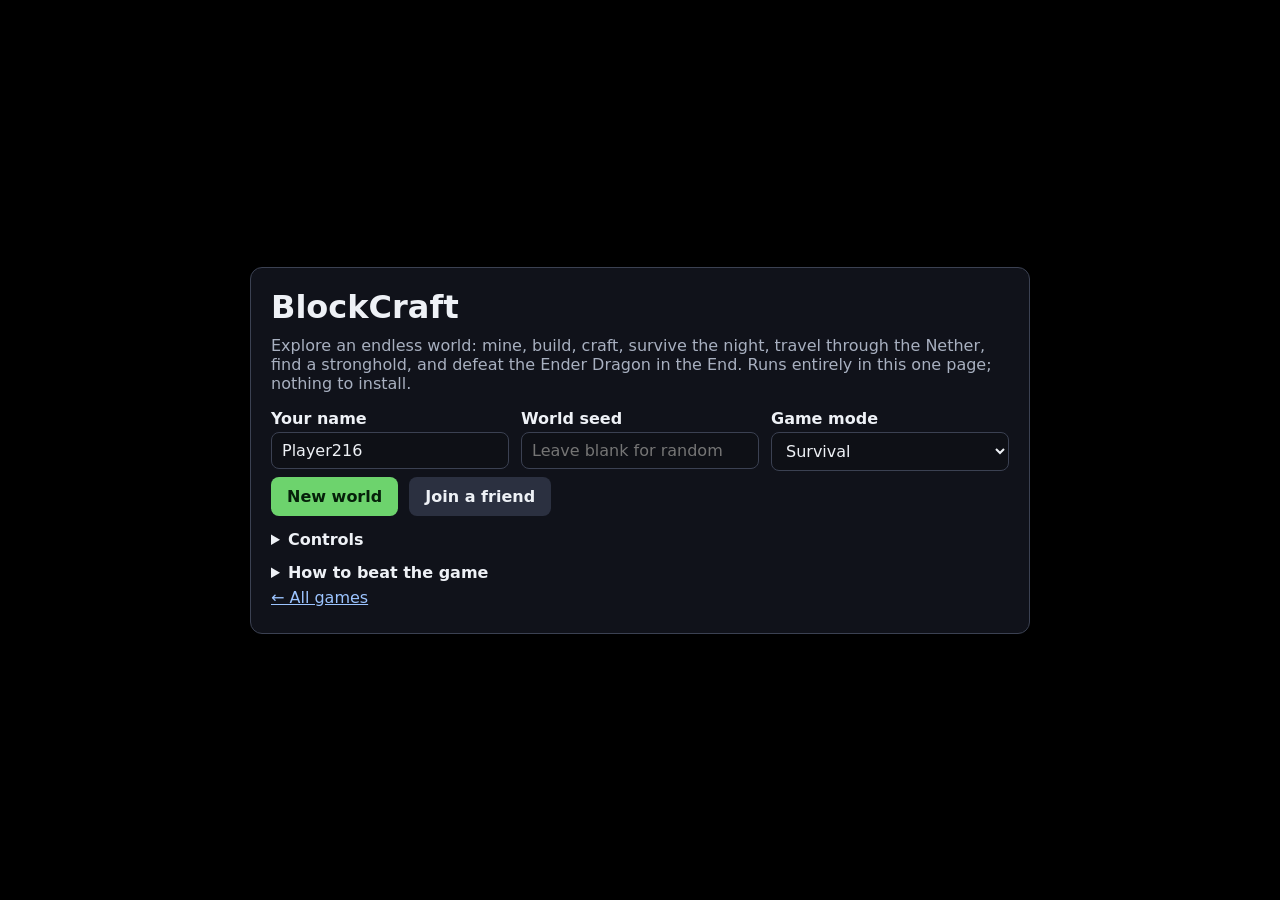
==== commit 63d27308: "BlockCraft: the Nether, endermen, strongholds and the End - Dimensions: the Overworld, the Nether an" ====
--- a/games/blockcraft.html
+++ b/games/blockcraft.html
@@ -35,6 +35,7 @@
 #debug { position: absolute; top: 8px; left: 8px; font: 12px monospace; background: rgba(0,0,0,.45); padding: 4px 6px; white-space: pre; }
 #hurt { position: absolute; inset: 0; background: rgba(255,0,0,.35); opacity: 0; transition: opacity .25s; }
 #water { position: absolute; inset: 0; background: rgba(30,70,200,.3); }
+#portalfx { position: absolute; inset: 0; background: radial-gradient(circle, rgba(150,60,230,.35), rgba(90,20,160,.9)); opacity: 0; pointer-events: none; }
 #tags span { position: absolute; transform: translate(-50%, -100%); background: rgba(0,0,0,.5); padding: 1px 6px; border-radius: 3px; font-size: 13px; white-space: nowrap; }
 #clickhint { position: absolute; left: 50%; top: 40%; transform: translate(-50%, -50%); background: rgba(0,0,0,.6); padding: 10px 16px; border-radius: 8px; font-weight: 700; }
 #chat { position: fixed; left: 10px; bottom: 70px; width: min(420px, 70vw); font: inherit; color: var(--fg); background: rgba(0,0,0,.7); border: 1px solid var(--border); border-radius: 6px; padding: 6px 8px; }
@@ -121,11 +122,12 @@
 
 <div id="hud" class="hidden">
   <div id="water" class="hidden"></div>
+  <div id="portalfx"></div>
   <div id="hurt"></div>
   <div id="tags"></div>
   <div id="cross"></div>
   <div id="breakbar" class="hidden"><i></i></div>
-  <div id="boss" class="hidden"><span>Sky Dragon</span><div class="bar"><i></i></div></div>
+  <div id="boss" class="hidden"><span>Ender Dragon</span><div class="bar"><i></i></div></div>
   <div id="debug" class="hidden"></div>
   <div id="clickhint" class="hidden">Click to play</div>
   <div id="msgs" aria-live="polite"></div>
@@ -135,7 +137,7 @@
 
 <div id="title" class="screen"><div class="box">
   <h1>BlockCraft</h1>
-  <p>Explore an endless world: mine, build, craft, and survive the night, then summon and defeat the Sky Dragon. Runs entirely in this one page; nothing to install.</p>
+  <p>Explore an endless world: mine, build, craft, survive the night, travel through the Nether, find a stronghold, and defeat the Ender Dragon in the End. Runs entirely in this one page; nothing to install.</p>
   <div class="row">
     <div><label for="name">Your name</label><input id="name" maxlength="16" autocomplete="off"></div>
     <div><label for="seed">World seed</label><input id="seed" placeholder="Leave blank for random" autocomplete="off"></div>
@@ -162,8 +164,12 @@
       <li>Right-click the crafting table for the 3×3 grid. Make a wooden pickaxe, mine stone, and upgrade to stone tools. Craft a furnace.</li>
       <li>Find coal and iron ore underground. Right-click the furnace, put iron ore on top and coal below, and make iron tools.</li>
       <li>Dig deep (below height 14) for diamonds.</li>
-      <li>Craft a <b>Dragon Altar</b> (3 diamonds, 4 iron, 2 cobblestone) and place it to summon the Sky Dragon.</li>
-      <li>Hit the dragon when it swoops at you or lands by the altar. Tip: a <b>Mace</b> hits much harder if you jump down onto your target.</li>
+      <li>Make a diamond pickaxe and mine <b>obsidian</b> (found deep down, near the bottom of the world). Break <b>gravel</b> for flint and craft <b>flint and steel</b>.</li>
+      <li>Build an obsidian frame 4 wide and 5 tall (a 2×3 hole) and light it to open a portal to <b>the Nether</b>.</li>
+      <li>In the Nether, find a nether-brick <b>fortress</b> and fight <b>blazes</b> for blaze rods. Craft them into blaze powder.</li>
+      <li>Back in the Overworld, hunt <b>endermen</b> at night for ender pearls (don't look at their faces!). Pearl + blaze powder = <b>Eye of Ender</b>.</li>
+      <li>Throw eyes (right-click) and follow them to a <b>stronghold</b> underground. Put eyes in all 12 frames of its portal and jump in.</li>
+      <li>In <b>the End</b>, break the crystals on the pillars (they heal the dragon), then defeat the <b>Ender Dragon</b>. Tip: a <b>Mace</b> hits much harder if you jump down onto your target.</li>
     </ol>
   </details>
   <p><a href="../index.html">← All games</a></p>
@@ -292,11 +298,15 @@
 /* ================= Blocks, items, recipes ================= */
 var TILES = ['grass_top', 'grass_side', 'dirt', 'stone', 'cobble', 'log_side', 'log_top', 'leaves', 'planks', 'sand', 'water',
   'coal_ore', 'iron_ore', 'diamond_ore', 'bedrock', 'glass', 'table_top', 'table_side', 'furnace_front', 'furnace_side',
-  'altar_top', 'altar_side', 'white', 'crack0', 'crack1', 'crack2', 'crack3', 'crack4'];
+  'altar_top', 'altar_side', 'white', 'crack0', 'crack1', 'crack2', 'crack3', 'crack4',
+  'obsidian', 'netherrack', 'lava', 'glowstone', 'nether_brick', 'spawner', 'stone_brick', 'frame_top', 'frame_side', 'frame_eye',
+  'end_portal', 'end_stone', 'nether_portal', 'gravel'];
 var TI = {}; TILES.forEach(function (n, i) { TI[n] = i; });
 
 var B = { AIR: 0, GRASS: 1, DIRT: 2, STONE: 3, COBBLE: 4, LOG: 5, LEAVES: 6, PLANKS: 7, SAND: 8, WATER: 9,
-  COAL_ORE: 10, IRON_ORE: 11, DIAMOND_ORE: 12, BEDROCK: 13, GLASS: 14, TABLE: 15, FURNACE: 16, ALTAR: 17 };
+  COAL_ORE: 10, IRON_ORE: 11, DIAMOND_ORE: 12, BEDROCK: 13, GLASS: 14, TABLE: 15, FURNACE: 16, ALTAR: 17,
+  OBSIDIAN: 18, NETHERRACK: 19, LAVA: 20, GLOWSTONE: 21, NETHER_BRICK: 22, SPAWNER: 23, STONE_BRICK: 24, END_FRAME: 25,
+  END_FRAME_EYE: 26, END_PORTAL: 27, END_STONE: 28, NETHER_PORTAL: 29, GRAVEL: 30 };
 var BL = [];
 function def(id, o) { BL[id] = Object.assign({ solid: true, opaque: true, hard: 1, tier: 0, pick: false, drop: id }, o); }
 def(0, { name: 'Air', solid: false, opaque: false });
@@ -308,7 +318,7 @@
 def(6, { name: 'Leaves', tex: 'leaves', hard: 0.2, opaque: false, cutout: true, drop: 0 });
 def(7, { name: 'Planks', tex: 'planks', hard: 2 });
 def(8, { name: 'Sand', tex: 'sand', hard: 0.5 });
-def(9, { name: 'Water', tex: 'water', solid: false, opaque: false, hard: -1, water: true });
+def(9, { name: 'Water', tex: 'water', solid: false, opaque: false, hard: -1, water: true, liquid: true });
 def(10, { name: 'Coal Ore', tex: 'coal_ore', hard: 3, pick: true, tier: 1, drop: 101 });
 def(11, { name: 'Iron Ore', tex: 'iron_ore', hard: 3, pick: true, tier: 2 });
 def(12, { name: 'Diamond Ore', tex: 'diamond_ore', hard: 3, pick: true, tier: 3, drop: 103 });
@@ -317,6 +327,19 @@
 def(15, { name: 'Crafting Table', tex: ['table_top', 'planks', 'table_side'], hard: 2.5 });
 def(16, { name: 'Furnace', tex: ['furnace_side', 'furnace_side', 'furnace_front'], hard: 3.5, pick: true, tier: 1 });
 def(17, { name: 'Dragon Altar', tex: ['altar_top', 'altar_side', 'altar_side'], hard: -1 });
+def(18, { name: 'Obsidian', tex: 'obsidian', hard: 10, pick: true, tier: 4 });
+def(19, { name: 'Netherrack', tex: 'netherrack', hard: 0.4, pick: true, tier: 1 });
+def(20, { name: 'Lava', tex: 'lava', solid: false, opaque: false, hard: -1, liquid: true, lava: true, glow: true, noItem: true });
+def(21, { name: 'Glowstone', tex: 'glowstone', hard: 0.3, glow: true });
+def(22, { name: 'Nether Bricks', tex: 'nether_brick', hard: 2, pick: true, tier: 1 });
+def(23, { name: 'Blaze Spawner', tex: 'spawner', hard: 5, pick: true, tier: 1, opaque: false, cutout: true, drop: 0 });
+def(24, { name: 'Stone Bricks', tex: 'stone_brick', hard: 1.5, pick: true, tier: 1 });
+def(25, { name: 'End Portal Frame', tex: ['frame_top', 'end_stone', 'frame_side'], hard: -1 });
+def(26, { name: 'End Portal Frame with Eye', tex: ['frame_eye', 'end_stone', 'frame_side'], hard: -1, noItem: true });
+def(27, { name: 'End Portal', tex: 'end_portal', solid: false, opaque: false, hard: -1, noItem: true, portal: true, glow: true });
+def(28, { name: 'End Stone', tex: 'end_stone', hard: 3, pick: true, tier: 1 });
+def(29, { name: 'Nether Portal', tex: 'nether_portal', solid: false, opaque: false, hard: 0, noItem: true, portal: true, glow: true, drop: 0 });
+def(30, { name: 'Gravel', tex: 'gravel', hard: 0.6 });
 var TEX = [];
 BL.forEach(function (b, i) {
   if (!b.tex) return;
@@ -326,7 +349,7 @@
 
 var IT = {}, ITEM_ORDER = [];
 function item(id, o) { IT[id] = Object.assign({ stack: 64 }, o); ITEM_ORDER.push(id); }
-BL.forEach(function (b, i) { if (i > 0 && i !== B.WATER && i !== B.BEDROCK) item(i, { name: b.name, block: true }); });
+BL.forEach(function (b, i) { if (i > 0 && i !== B.WATER && i !== B.BEDROCK && !b.noItem) item(i, { name: b.name, block: true }); });
 item(100, { name: 'Stick' });
 item(101, { name: 'Coal' });
 item(102, { name: 'Iron Ingot' });
@@ -334,6 +357,12 @@
 item(104, { name: 'Apple', food: 4 });
 item(105, { name: 'Raw Porkchop', food: 3 });
 item(106, { name: 'Cooked Porkchop', food: 8 });
+item(107, { name: 'Flint' });
+item(108, { name: 'Flint and Steel', stack: 1 });
+item(109, { name: 'Blaze Rod' });
+item(140, { name: 'Blaze Powder' });
+item(141, { name: 'Ender Pearl', stack: 16 });
+item(142, { name: 'Eye of Ender' });
 var MATS = [['Wooden', '#a77b45'], ['Stone', '#8c8c8c'], ['Iron', '#e2e2e2'], ['Diamond', '#5be0e0']];
 MATS.forEach(function (m, i) {
   item(110 + i, { name: m[0] + ' Pickaxe', stack: 1, pickTier: i + 1, speed: [2, 4, 6, 8][i], dmg: 2 + i, color: m[1], kind: 'pick' });
@@ -358,7 +387,10 @@
 });
 shaped(16, 1, ['CCC', 'C C', 'CCC']);
 shaped(130, 1, ['IDI', 'III', ' S ']);
-shaped(17, 1, ['DDD', 'ICI', 'ICI']);
+shapeless(108, 1, [102, 107]);
+shapeless(140, 2, [109]);
+shapeless(142, 1, [141, 140]);
+shaped(24, 4, ['SS', 'SS'], { S: 3 });
 var SMELT = { 11: 102, 8: 14, 4: 3, 105: 106 };       // furnace input -> output
 var FUEL = { 101: 8, 5: 1.5, 7: 1.5, 15: 1.5, 100: 0.5 }; // items smelted per fuel item
 var COOK = 3;                                            // seconds per item
@@ -451,6 +483,40 @@
     return r() < 0.12 ? vary([170, 90, 230], 40) : vary([36, 18, 54], 20);
   });
   tile('white', function () { return [255, 255, 255]; });
+  tile('obsidian', function () { return r() < 0.08 ? vary([70, 34, 105], 30) : vary([22, 14, 34], 18); });
+  tile('netherrack', function () { return r() < 0.3 ? vary([86, 28, 28], 30) : vary([112, 46, 44], 34); });
+  tile('lava', function () { return r() < 0.3 ? vary([250, 170, 40], 30) : vary([210, 88, 18], 34); });
+  tile('glowstone', function (x, y) {
+    return (x * 7 + y * 3) % 11 === 0 || (x * 3 + y * 5) % 13 === 0 ? vary([150, 105, 55], 20) : vary([245, 205, 115], 40);
+  });
+  tile('nether_brick', function (x, y) {
+    return y % 4 === 3 || (x + (Math.floor(y / 4) % 2) * 4) % 8 === 7 ? vary([24, 11, 14], 8) : vary([48, 24, 28], 14);
+  });
+  tile('spawner', function (x, y) {
+    if (x % 5 === 0 || y % 5 === 0) return vary([34, 44, 56], 14);
+    if (x > 5 && x < 10 && y > 5 && y < 10 && r() < 0.6) return vary([230, 140, 40], 40);
+    return [0, 0, 0, 0];
+  });
+  tile('stone_brick', function (x, y) {
+    return y % 8 === 7 || (x + (Math.floor(y / 8) % 2) * 8) % 16 === 15 ? vary([86, 86, 86], 10) : vary([128, 128, 128], 20);
+  });
+  var ENDST = [221, 223, 165];
+  tile('end_stone', function () { return r() < 0.15 ? vary([196, 198, 138], 20) : vary(ENDST, 18); });
+  tile('frame_top', function (x, y) {
+    if (x === 0 || y === 0 || x === 15 || y === 15) return vary(ENDST, 14);
+    var d = Math.hypot(x - 7.5, y - 7.5);
+    return d < 3.3 ? [18, 38, 30] : vary([58, 100, 84], 18);
+  });
+  tile('frame_eye', function (x, y) {
+    if (x === 0 || y === 0 || x === 15 || y === 15) return vary(ENDST, 14);
+    var d = Math.hypot(x - 7.5, y - 7.5);
+    if (d < 1.2) return [10, 10, 10];
+    return d < 3.6 ? vary([70, 190, 110], 30) : vary([58, 100, 84], 18);
+  });
+  tile('frame_side', function (x, y) { return y < 4 ? vary([58, 100, 84], 18) : vary(ENDST, 18); });
+  tile('end_portal', function () { return r() < 0.06 ? [180, 240, 230] : vary([8, 10, 22], 10); });
+  tile('nether_portal', function () { var c = vary([120, 40, 205], 50); c.push(190); return c; });
+  tile('gravel', function () { var k = r(); return k < 0.33 ? vary([145, 138, 132], 20) : k < 0.66 ? vary([112, 106, 100], 20) : vary([88, 84, 82], 16); });
   // Mining cracks: each stage adds more random crack lines on top of the last.
   var crackPx = {};
   for (var st = 0; st < 5; st++) {
@@ -499,6 +565,20 @@
     disc(7, 8, 5, '#f0a0a0'); disc(7, 8, 3, '#e07878'); line(11, 11, 14, 14, '#fff', 2);
   } else if (id === 106) {
     disc(7, 8, 5, '#a8643a'); disc(7, 8, 3, '#7d4425'); line(11, 11, 14, 14, '#fff', 2);
+  } else if (id === 107) {
+    x.fillStyle = '#3c3c40'; x.beginPath(); x.moveTo(5, 3); x.lineTo(12, 6); x.lineTo(11, 13); x.lineTo(4, 11); x.closePath(); x.fill();
+    px(6, 6, '#6a6a70', 2);
+  } else if (id === 108) {
+    x.strokeStyle = '#d8d8d8'; x.lineWidth = 2; x.beginPath(); x.arc(6, 10, 3.5, 0.6, 5.6); x.stroke();
+    x.fillStyle = '#3c3c40'; x.fillRect(9, 2, 5, 5);
+  } else if (id === 109) {
+    line(3, 13, 12, 3, '#f0b030', 2); px(4, 12, '#ffe080'); px(8, 7, '#ffe080'); px(11, 4, '#ffe080');
+  } else if (id === 140) {
+    [[5, 9], [7, 7], [9, 10], [11, 8], [8, 12], [6, 11], [10, 6]].forEach(function (q) { px(q[0], q[1], '#f0a020', 2); });
+  } else if (id === 141) {
+    disc(8, 8, 5, '#1f6e60'); disc(8, 8, 3, '#103f38'); px(6, 5, '#5fc8b0', 2);
+  } else if (id === 142) {
+    disc(8, 8, 5.5, '#2f8a55'); disc(8, 8, 3.4, '#b8e070'); line(8, 5, 8, 11, '#101010', 1); px(6, 5, '#e0ffe0');
   } else if (it.kind === 'pick') {
     line(3, 13, 10, 6, BROWN, 2); line(5, 2, 13, 10, it.color, 2); px(5, 2, '#333'); px(13, 10, '#333');
   } else if (it.kind === 'sword') {
@@ -520,6 +600,18 @@
 var edits = new Map();       // packed x,y,z -> block id (for saving and multiplayer)
 var chunkEdits = new Map();  // chunk key -> Map(local index -> block id)
 var spawn = [0.5, 30, 0.5];
+// Three dimensions, each with its own chunks and saved changes. useDim() swaps which one getB() etc. read.
+var DIMS = {}, curDim = 'overworld';
+function dimState(n) { return DIMS[n] || (DIMS[n] = { chunkMap: new Map(), lastC: null, edits: new Map(), chunkEdits: new Map() }); }
+function useDim(n) {
+  n = n || 'overworld';
+  if (n === curDim) return;
+  var a = dimState(curDim); a.chunkMap = chunkMap; a.lastC = lastC; a.edits = edits; a.chunkEdits = chunkEdits;
+  var b = dimState(n); chunkMap = b.chunkMap; lastC = b.lastC; edits = b.edits; chunkEdits = b.chunkEdits;
+  curDim = n;
+}
+function withDim(n, fn) { var was = curDim; useDim(n); try { return fn(); } finally { useDim(was); } }
+function dimEdits(n) { return n === curDim ? edits : dimState(n).edits; }
 function ck(cx, cz) { return (cx + 32768) * 65536 + (cz + 32768); }
 function li(lx, y, lz) { return (y * CS + lz) * CS + lx; }
 function packKey(x, y, z) { return ((x + 1048576) * 2097152 + (z + 1048576)) * 64 + y; }
@@ -540,7 +632,7 @@
   return chunkAt(x >> 4, z >> 4).b[li(x & 15, y, z & 15)];
 }
 function isSolid(x, y, z) {
-  if (y < 0) return true;
+  if (y < 0) return curDim !== 'end';
   if (y >= WY) return false;
   return BL[getB(x, y, z)].solid;
 }
@@ -553,7 +645,22 @@
 }
 function heightAt(x, z) { return clamp(Math.floor(6 + gen.n1(x / 40, z / 40) * 30 + gen.n2(x / 12, z / 12) * 5), 3, WY - 12); }
 function genChunk(cx, cz) {
-  var b = new Uint8Array(CS * CS * WY), x0 = cx * CS, z0 = cz * CS;
+  var b = new Uint8Array(CS * CS * WY);
+  if (curDim === 'nether') genNether(b, cx, cz); else if (curDim === 'end') genEnd(b, cx, cz); else genOverworld(b, cx, cz);
+  var ce = chunkEdits.get(ck(cx, cz));
+  if (ce) ce.forEach(function (id, i) { b[i] = id; });
+  return b;
+}
+// Writes a structure (given as a block-at function over a box) into the part of it inside this chunk.
+function stamp(b, x0, z0, box, fn) {
+  var xa = Math.max(box[0], x0), xb = Math.min(box[1], x0 + CS - 1), za = Math.max(box[2], z0), zb = Math.min(box[3], z0 + CS - 1);
+  for (var z = za; z <= zb; z++) for (var x = xa; x <= xb; x++) for (var y = Math.max(0, box[4]); y <= Math.min(WY - 1, box[5]); y++) {
+    var id = fn(x, y, z);
+    if (id >= 0) b[li(x - x0, y, z - z0)] = id;
+  }
+}
+function genOverworld(b, cx, cz) {
+  var x0 = cx * CS, z0 = cz * CS;
   var rng = mulberry32((gen.seed ^ Math.imul(cx, 73856093) ^ Math.imul(cz, 19349663)) | 0);
   for (var lz = 0; lz < CS; lz++) for (var lx = 0; lx < CS; lx++) {
     var x = x0 + lx, z = z0 + lz, h = heightAt(x, z), beach = h <= SEA + 1;
@@ -566,6 +673,9 @@
       b[li(lx, y, lz)] = id;
     }
     for (var w = h + 1; w <= SEA; w++) b[li(lx, w, lz)] = B.WATER;
+    // gravel patches (flint comes from gravel)
+    var gv = gen.n2(x / 9 + 200, z / 9 + 200);
+    if ((beach && h < SEA && gv > 0.6) || (!beach && gv > 0.74)) { b[li(lx, h, lz)] = B.GRAVEL; if (h > 1) b[li(lx, h - 1, lz)] = B.GRAVEL; }
   }
   function veins(id, count, size, maxY) {
     for (var v = 0; v < count; v++) {
@@ -580,6 +690,7 @@
   veins(B.COAL_ORE, 5, 7, 40);
   veins(B.IRON_ORE, 3, 5, 30);
   veins(B.DIAMOND_ORE, rng() < 0.75 ? 1 : 0, 4, 13);
+  veins(B.OBSIDIAN, rng() < 0.55 ? 1 : 0, 7, 9);
   // Trees: decided per column, so trees near a chunk edge spill their leaves correctly into neighbours.
   var trees = [];
   for (var tz = z0 - 2; tz < z0 + CS + 2; tz++) for (var tx = x0 - 2; tx < x0 + CS + 2; tx++) {
@@ -604,9 +715,153 @@
     }
   });
   trees.forEach(function (t) { for (var k = 1; k <= t[3]; k++) put(t[0], t[1] + k, t[2], B.LOG, false); });
-  var ce = chunkEdits.get(ck(cx, cz));
-  if (ce) ce.forEach(function (id, i) { b[i] = id; });
-  return b;
+  strongholds().forEach(function (S) {
+    stamp(b, x0, z0, [S.x - 21, S.x + 21, S.z - 21, S.z + 21, S.y, S.y + 8], function (x, y, z) { return strongholdBlock(S, x, y, z); });
+  });
+}
+
+/* ---------- Strongholds: three hidden underground rooms holding the End portal ---------- */
+var FRAME_OFFS = [[-1, -2], [0, -2], [1, -2], [-1, 2], [0, 2], [1, 2], [-2, -1], [-2, 0], [-2, 1], [2, -1], [2, 0], [2, 1]];
+function strongholds() {
+  if (gen.sh) return gen.sh;
+  var base = hash3(1, 2, 3) * Math.PI * 2, list = [];
+  for (var k = 0; k < 3; k++) {
+    var a = base + k * Math.PI * 2 / 3, d = 260 + hash3(k, 5, 9) * 160;
+    list.push({ x: Math.round(Math.cos(a) * d), z: Math.round(Math.sin(a) * d), y: 11 });
+  }
+  gen.sh = list;
+  return list;
+}
+function strongholdBlock(S, x, y, z) {
+  var dx = x - S.x, dz = z - S.z, dy = y - S.y, ax = Math.abs(dx), az = Math.abs(dz);
+  if (ax <= 6 && az <= 6 && dy >= 0 && dy <= 7) {                  // the portal room
+    if (dy === 0 || dy === 7) return B.STONE_BRICK;
+    if (ax === 6 || az === 6) return ((ax === 6 && az <= 1) || (az === 6 && ax <= 1)) && dy <= 3 ? 0 : B.STONE_BRICK;
+    if (dy === 1 && ax <= 1 && az <= 1) return B.LAVA;
+    if (dy === 1 && ax <= 3 && az <= 3) return B.STONE_BRICK;
+    if (dy === 2) {
+      for (var i = 0; i < FRAME_OFFS.length; i++) {
+        if (FRAME_OFFS[i][0] === dx && FRAME_OFFS[i][1] === dz) return hash3(x, y, z) < 0.12 ? B.END_FRAME_EYE : B.END_FRAME;
+      }
+    }
+    return 0;
+  }
+  var alongX = az <= 2 && ax > 6 && ax <= 20, alongZ = ax <= 2 && az > 6 && az <= 20;
+  if ((alongX || alongZ) && dy >= 0 && dy <= 5) {                 // four corridors
+    var side = alongX ? az : ax, end = alongX ? ax : az;
+    if (dy === 0 || dy === 5 || side === 2 || end === 20) return B.STONE_BRICK;
+    return 0;
+  }
+  return -1;
+}
+
+/* ---------- The Nether ---------- */
+function noise3(x, y, z) {
+  var xi = Math.floor(x), yi = Math.floor(y), zi = Math.floor(z), u = x - xi, v = y - yi, w = z - zi;
+  u = u * u * (3 - 2 * u); v = v * v * (3 - 2 * v); w = w * w * (3 - 2 * w);
+  function h(a, b2, c) { return hash3(a, b2 + 7000, c); }
+  var x00 = h(xi, yi, zi) + (h(xi + 1, yi, zi) - h(xi, yi, zi)) * u, x10 = h(xi, yi + 1, zi) + (h(xi + 1, yi + 1, zi) - h(xi, yi + 1, zi)) * u;
+  var x01 = h(xi, yi, zi + 1) + (h(xi + 1, yi, zi + 1) - h(xi, yi, zi + 1)) * u, x11 = h(xi, yi + 1, zi + 1) + (h(xi + 1, yi + 1, zi + 1) - h(xi, yi + 1, zi + 1)) * u;
+  var y0 = x00 + (x10 - x00) * v, y1 = x01 + (x11 - x01) * v;
+  return y0 + (y1 - y0) * w;
+}
+var NETHER_LAVA = 11;
+function genNether(b, cx, cz) {
+  var x0 = cx * CS, z0 = cz * CS;
+  for (var lz = 0; lz < CS; lz++) for (var lx = 0; lx < CS; lx++) {
+    var x = x0 + lx, z = z0 + lz;
+    for (var y = 0; y < WY; y++) {
+      var id;
+      if (y === 0 || y === WY - 1 || (y <= 2 && hash3(x, y, z) < 0.5) || (y >= WY - 3 && hash3(x, y, z) < 0.5)) id = B.BEDROCK;
+      else {
+        var d = noise3(x / 22, y / 11, z / 22) * 0.65 + noise3(x / 9, y / 7, z / 9) * 0.35;
+        d += (y < 7 ? (7 - y) * 0.07 : 0) + (y > WY - 9 ? (y - (WY - 9)) * 0.07 : 0);
+        id = d > 0.53 ? B.NETHERRACK : (y <= NETHER_LAVA ? B.LAVA : 0);
+      }
+      b[li(lx, y, lz)] = id;
+    }
+    // glowstone hanging from the ceiling
+    for (var gy = 30; gy < WY - 2; gy++) {
+      if (!b[li(lx, gy, lz)] && b[li(lx, gy + 1, lz)] === B.NETHERRACK && hash3(x, gy, z) < 0.035) {
+        b[li(lx, gy, lz)] = B.GLOWSTONE;
+        if (!b[li(lx, gy - 1, lz)] && hash3(x, gy - 1, z) < 0.6) b[li(lx, gy - 1, lz)] = B.GLOWSTONE;
+      }
+    }
+  }
+  var rx0 = Math.floor((x0 - 44) / 64), rx1 = Math.floor((x0 + CS + 44) / 64), rz0 = Math.floor((z0 - 44) / 64), rz1 = Math.floor((z0 + CS + 44) / 64);
+  for (var rz = rz0; rz <= rz1; rz++) for (var rx = rx0; rx <= rx1; rx++) {
+    var F = fortressAt(rx, rz);
+    if (F) stamp(b, x0, z0, [F.x - 40, F.x + 40, F.z - 40, F.z + 40, 1, F.y + 5], function (x, y, z) { return fortressBlock(F, x, y, z); });
+  }
+}
+// Nether fortresses: one in most 64x64 areas, a walled courtyard with four long bridges and a blaze spawner.
+function fortressAt(rx, rz) {
+  if (hash3(rx, 4242, rz) > 0.6) return null;
+  return { x: rx * 64 + 32 + Math.floor(hash3(rx, 1, rz) * 16) - 8, z: rz * 64 + 32 + Math.floor(hash3(rx, 2, rz) * 16) - 8, y: 24, key: rx + ',' + rz };
+}
+function nearestFortress(x, z, range) {
+  var best = null, bd = range;
+  for (var rz = Math.floor(z / 64) - 1; rz <= Math.floor(z / 64) + 1; rz++) for (var rx = Math.floor(x / 64) - 1; rx <= Math.floor(x / 64) + 1; rx++) {
+    var F = fortressAt(rx, rz);
+    if (!F) continue;
+    var d = Math.hypot(F.x - x, F.z - z);
+    if (d < bd) { bd = d; best = F; }
+  }
+  return best;
+}
+function fortressBlock(F, x, y, z) {
+  var dx = x - F.x, dz = z - F.z, dy = y - F.y, ax = Math.abs(dx), az = Math.abs(dz);
+  if (ax <= 7 && az <= 7) {
+    if (dy === 0) return B.NETHER_BRICK;
+    if (dy === 1 && dx === 0 && dz === 0) return B.SPAWNER;
+    if (dy >= 1 && dy <= 4) {
+      if (ax === 7 || az === 7) return (dy <= 3 && ((ax === 7 && az <= 1) || (az === 7 && ax <= 1))) ? 0 : B.NETHER_BRICK;
+      return 0;
+    }
+    if (dy === 5) return 0;
+    return dy < 0 && (ax === 7 && az === 7) ? B.NETHER_BRICK : -1;
+  }
+  var bx = az <= 2 && ax <= 40, bz = ax <= 2 && az <= 40;
+  if (!bx && !bz) return -1;
+  var side = bx ? az : ax, along = bx ? ax : az;
+  if (dy === 0) return B.NETHER_BRICK;
+  if (dy === 1 && side === 2) return B.NETHER_BRICK;
+  if (dy >= 1 && dy <= 3) return 0;
+  if (dy < 0 && side <= 1 && along % 8 === 0) return B.NETHER_BRICK; // pillars
+  return -1;
+}
+
+/* ---------- The End ---------- */
+var END_TOP = 24, END_PILLARS = [];
+for (var pk = 0; pk < 8; pk++) {
+  var pa = pk * Math.PI / 4;
+  END_PILLARS.push({ x: Math.round(Math.cos(pa) * 38), z: Math.round(Math.sin(pa) * 38), r: pk % 2 ? 2 : 3, top: 33 + (pk * 5) % 9 });
+}
+function genEnd(b, cx, cz) {
+  var x0 = cx * CS, z0 = cz * CS;
+  for (var lz = 0; lz < CS; lz++) for (var lx = 0; lx < CS; lx++) {
+    var x = x0 + lx, z = z0 + lz, r = Math.hypot(x, z);
+    var R = 62 + (gen.n1(x / 20 + 300, z / 20) - 0.5) * 16;
+    if (r < R) {
+      var top = END_TOP + Math.round((gen.n2(x / 14 + 500, z / 14) - 0.5) * 3);
+      if (r < 4) top = END_TOP;
+      var bottom = top - Math.round((1 - r / R) * 16) - 2;
+      for (var y = Math.max(1, bottom); y <= top; y++) b[li(lx, y, lz)] = B.END_STONE;
+    }
+    for (var i = 0; i < END_PILLARS.length; i++) {
+      var P = END_PILLARS[i];
+      if (Math.hypot(x - P.x, z - P.z) <= P.r + 0.3) for (var py = 12; py <= P.top; py++) b[li(lx, py, lz)] = B.OBSIDIAN;
+    }
+    // the exit-portal fountain in the middle
+    if (Math.abs(x) <= 3 && Math.abs(z) <= 3) {
+      for (var cy = END_TOP + 1; cy < END_TOP + 6; cy++) b[li(lx, cy, lz)] = 0;
+      if (Math.max(Math.abs(x), Math.abs(z)) <= 2) b[li(lx, END_TOP, lz)] = B.BEDROCK;
+      if (Math.max(Math.abs(x), Math.abs(z)) === 2) b[li(lx, END_TOP + 1, lz)] = B.BEDROCK;
+      if (x === 0 && z === 0) for (var fy = END_TOP + 1; fy <= END_TOP + 4; fy++) b[li(lx, fy, lz)] = B.BEDROCK;
+    }
+    // the obsidian platform you arrive on
+    if (x >= 76 && x <= 80 && z >= -2 && z <= 2) b[li(lx, END_TOP, lz)] = B.OBSIDIAN;
+  }
 }
 function freeChunk(c) {
   if (c.op) gl.deleteBuffer(c.op);
@@ -615,9 +870,12 @@
   if (lastC === c) lastC = null;
 }
 function initGen(seed) {
-  chunkMap.forEach(freeChunk);
+  useDim('overworld');
+  Object.keys(DIMS).forEach(function (n) { var m = n === curDim ? chunkMap : DIMS[n].chunkMap; m.forEach(function (c) { if (c.op) { gl.deleteBuffer(c.op); gl.deleteBuffer(c.wa); } }); });
+  DIMS = {}; curDim = 'overworld';
   chunkMap = new Map(); lastC = null;
   edits = new Map(); chunkEdits = new Map();
+  dimState('overworld');
   gen = { seed: seed | 0, n1: makeNoise(seed | 0), n2: makeNoise((seed * 7 + 3) | 0) };
 }
 function recordEdit(x, y, z, id) {
@@ -704,18 +962,20 @@
     var bd = BL[id], x = x0 + lx, z = z0 + lz;
     for (var f = 0; f < 6; f++) {
       var F = FACES[f], nx = lx + F.n[0], ny = y + F.n[1], nz = lz + F.n[2], nid;
-      if (ny < 0) nid = B.BEDROCK;
+      if (ny < 0) nid = curDim === 'end' ? 0 : B.BEDROCK;
       else if (ny >= WY) nid = 0;
       else if (nx >= 0 && nx < CS && nz >= 0 && nz < CS) nid = b[li(nx, ny, nz)];
       else nid = getB(x0 + nx, ny, z0 + nz);
       if (BL[nid].opaque || nid === id) continue;
-      if (bd.water && f !== 2 && nid !== 0) continue; // only show water surface/edges against air
-      var arr = bd.water ? wa : op;
+      if (bd.liquid && f !== 2 && nid !== 0) continue; // only show liquid surface/edges against air
+      if (id === B.END_PORTAL && f !== 2) continue;    // the End portal is a flat, starry surface
+      var arr = bd.water || bd.portal ? wa : op;
       var t = TEX[id][F.t];
-      var drop = bd.water && f === 2 && nid === 0 ? 0.12 : 0;
+      var drop = bd.liquid && f === 2 && nid === 0 ? 0.12 : id === B.END_PORTAL && f === 2 ? 0.25 : 0;
+      var sh = bd.glow ? 1.2 : F.s;
       for (var k = 0; k < 6; k++) {
         var q = ORDER[k], cc = F.c[q], uv = tileUV(t, UVS[q][0], UVS[q][1]);
-        arr.push(x + cc[0], y + cc[1] - (cc[1] ? drop : 0), z + cc[2], uv[0], uv[1], F.s, F.s, F.s);
+        arr.push(x + cc[0], y + cc[1] - (cc[1] ? drop : 0), z + cc[2], uv[0], uv[1], sh, sh, sh);
       }
     }
   }
@@ -753,6 +1013,17 @@
     unloadT = 0;
     chunkMap.forEach(function (c) {
       if (Math.max(Math.abs(c.cx - pcx), Math.abs(c.cz - pcz)) > R + 3) freeChunk(c);
+    });
+    // Other dimensions only keep chunks near the players and mobs still in them.
+    Object.keys(DIMS).forEach(function (n) {
+      if (n === curDim) return;
+      var st = DIMS[n], anchors = playersForAI().filter(function (p) { return p.dim === n; }).map(function (p) { return p.pos; })
+        .concat(mobs.filter(function (m) { return m.dim === n; }).map(function (m) { return m.pos; }));
+      st.chunkMap.forEach(function (c) {
+        var keep = anchors.some(function (a) { return Math.max(Math.abs((Math.floor(a[0]) >> 4) - c.cx), Math.abs((Math.floor(a[2]) >> 4) - c.cz)) <= 4; });
+        if (!keep) st.chunkMap.delete(c.key);
+      });
+      st.lastC = null;
     });
   }
 }
@@ -844,6 +1115,40 @@
   addBox(a, e, -3.4, 0.9 + flap * 1.3, 0.2, 1.8, 0.12, 1.8, DRAGON_W, 0, fl);
   addBox(a, e, 3.4, 0.9 + flap * 1.3, 0.2, 1.8, 0.12, 1.8, DRAGON_W, 0, fl);
 }
+var ENDER = hexCol('#151318'), ENDER_EYE = hexCol('#d27cff');
+function drawEnderman(a, e) {
+  var fl = e.hurtT > 0, s = Math.sin(e.walk || 0) * 0.5 * Math.min(1, e.moveAmt || 0), arms = e.angry ? 1.2 : 0;
+  var j = e.angry ? { pos: [e.pos[0] + rnd(0.05), e.pos[1], e.pos[2] + rnd(0.05)], yaw: e.yaw, roll: e.roll } : e;
+  addBox(a, j, -0.1, 0, 0, 0.16, 1.4, 0.16, ENDER, s, fl);
+  addBox(a, j, 0.1, 0, 0, 0.16, 1.4, 0.16, ENDER, -s, fl);
+  addBox(a, j, 0, 1.4, 0, 0.45, 0.75, 0.25, ENDER, 0, fl);
+  addBox(a, j, -0.3, 0.75, 0, 0.13, 1.35, 0.13, ENDER, -s * 0.6 + arms, fl);
+  addBox(a, j, 0.3, 0.75, 0, 0.13, 1.35, 0.13, ENDER, s * 0.6 + arms, fl);
+  addBox(a, j, 0, 2.15, 0, 0.45, 0.45, 0.45, ENDER, 0, fl);
+  addBox(a, j, -0.11, 2.36, -0.23, 0.13, 0.05, 0.02, ENDER_EYE, 0, false);
+  addBox(a, j, 0.11, 2.36, -0.23, 0.13, 0.05, 0.02, ENDER_EYE, 0, false);
+  if (e.angry) addBox(a, j, 0, 2.12, -0.23, 0.3, 0.06, 0.02, [0.45, 0.1, 0.15], 0, false);
+}
+var BLAZE_H = hexCol('#f3c640'), BLAZE_R = hexCol('#e88a24');
+function drawBlaze(a, e) {
+  var fl = e.hurtT > 0, t = performance.now() / 1000 + (e.id || 0);
+  addBox(a, e, 0, 1.15, 0, 0.5, 0.5, 0.5, BLAZE_H, 0, fl);
+  addBox(a, e, -0.12, 1.34, -0.255, 0.1, 0.06, 0.02, [0.15, 0.1, 0.05], 0, false);
+  addBox(a, e, 0.12, 1.34, -0.255, 0.1, 0.06, 0.02, [0.15, 0.1, 0.05], 0, false);
+  for (var r = 0; r < 3; r++) for (var k = 0; k < 4; k++) {
+    var ang = t * (r % 2 ? -1.6 : 1.6) + k * Math.PI / 2 + r, rad = [0.62, 0.5, 0.38][r];
+    addBox(a, e, Math.cos(ang) * rad, [0.72, 0.38, 0.04][r], Math.sin(ang) * rad, 0.12, 0.42, 0.12, BLAZE_R, 0, fl);
+  }
+}
+function drawCrystal(a, e) {
+  var t = performance.now() / 1000 + (e.id || 0), c = [e.pos[0], e.pos[1] + 0.85 + Math.sin(t * 2) * 0.15, e.pos[2]];
+  addBox(a, { pos: c, yaw: t * 1.8, roll: t * 1.1 }, 0, -0.22, 0, 0.44, 0.44, 0.44, [0.95, 0.45, 0.85], 0, e.hurtT > 0);
+  var fr = { pos: c, yaw: -t * 1.2, roll: 0.6 };
+  [[0, 0.36, 0, 0.8, 0.05, 0.05], [0, -0.41, 0, 0.8, 0.05, 0.05], [0.38, -0.4, 0, 0.05, 0.8, 0.05], [-0.38, -0.4, 0, 0.05, 0.8, 0.05]].forEach(function (b2) {
+    addBox(a, fr, b2[0], b2[1], b2[2], b2[3], b2[4], b2[5], [0.85, 0.85, 0.95], 0, false);
+  });
+  addBox(a, { pos: e.pos, yaw: 0 }, 0, 0, 0, 0.9, 0.22, 0.9, [0.18, 0.18, 0.2], 0, false);
+}
 function playerColors(name) {
   var h = hashStr(name || '?');
   var hue = h % 360;
@@ -859,7 +1164,8 @@
 
 /* ================= Game state ================= */
 var game = { running: false, mode: 'survival', seed: 0, time: 0.05, dayLen: 600, pvp: true, dragonDead: false, playTime: 0, name: 'Player' };
-var player = { pos: [0, 0, 0], vel: [0, 0, 0], yaw: 0, pitch: 0, w: 0.6, h: 1.8, hp: 20, onGround: false, fall: 0, flying: false,
+var player = { dim: 'overworld', portalT: 0, portalLock: false, lavaT: 0, pearlT: 0,
+  pos: [0, 0, 0], vel: [0, 0, 0], yaw: 0, pitch: 0, w: 0.6, h: 1.8, hp: 20, onGround: false, fall: 0, flying: false,
   kbT: 0, lastHurt: 0, regenT: 0, attackT: 0, useT: 0, dead: false, inWater: false };
 var inv = new Array(36).fill(null), sel = 0;
 var mobs = [], mobId = 1, others = {};
@@ -871,8 +1177,13 @@
 function creative() { return game.mode === 'creative'; }
 function held() { return inv[sel]; }
 function heldItem() { var h = inv[sel]; return h ? IT[h.id] : null; }
-function daylight() { var s = Math.sin(game.time * Math.PI * 2); return clamp(0.3 + (s + 0.25) * 0.9, 0.22, 1); }
+function daylight() {
+  if (curDim === 'nether') return 0.85;
+  if (curDim === 'end') return 0.72;
+  var s = Math.sin(game.time * Math.PI * 2); return clamp(0.3 + (s + 0.25) * 0.9, 0.22, 1);
+}
 function isNight() { return Math.sin(game.time * Math.PI * 2) < -0.12; }
+function here(dim) { return (dim || 'overworld') === player.dim; }
 
 /* ---------- inventory ---------- */
 function addItem(id, n) {
@@ -991,7 +1302,11 @@
   }
 }
 function inWaterAt(e) {
-  return BL[getB(Math.floor(e.pos[0]), Math.floor(e.pos[1] + 0.3), Math.floor(e.pos[2]))].water;
+  return !!BL[getB(Math.floor(e.pos[0]), Math.floor(e.pos[1] + 0.3), Math.floor(e.pos[2]))].liquid;
+}
+function inLavaAt(e) {
+  return getB(Math.floor(e.pos[0]), Math.floor(e.pos[1] + 0.3), Math.floor(e.pos[2])) === B.LAVA ||
+    getB(Math.floor(e.pos[0]), Math.floor(e.pos[1] + 1.2), Math.floor(e.pos[2])) === B.LAVA;
 }
 
 var lastSpace = 0;
@@ -1007,7 +1322,8 @@
   var len = Math.hypot(mx, mz); if (len) { mx /= len; mz /= len; }
   var sprint = keys.ShiftLeft || keys.ShiftRight;
   var speed = p.flying ? 11 : (sprint ? 5.8 : 4.3);
-  if (p.inWater && !p.flying) speed *= 0.55;
+  p.inLava = inLavaAt(p);
+  if (p.inWater && !p.flying) speed *= p.inLava ? 0.4 : 0.55;
   var accel = (p.onGround || p.flying) ? 18 : 5;
   if (p.kbT > 0) { accel = 1; p.kbT -= dt; }
   var k = Math.min(1, accel * dt);
@@ -1042,6 +1358,15 @@
     if (p.fall > 3.2 && !creative()) hurtPlayer(Math.floor(p.fall - 2.5), 0, 0, 'fell too far');
     p.fall = 0;
   }
+  if (p.inLava && !creative()) {
+    p.lavaT -= dt;
+    if (p.lavaT <= 0) { p.lavaT = 0.5; hurtPlayer(4, 0, 0, 'tried to swim in lava'); if (Math.random() < 0.6) sparks(p.pos[0], p.pos[1] + 1, p.pos[2], 6, [1, 0.5, 0.1], 2); }
+  }
+  if (p.pos[1] < -40) {
+    if (creative()) { p.pos = [p.pos[0], END_TOP + 30, p.pos[2]]; p.vel = [0, 0, 0]; p.flying = true; }
+    else if (!p.dead) { p.hp = 0; renderHearts(); die('fell out of the world'); return; }
+  }
+  checkPortals(dt);
   // regenerate slowly when not hurt for a while
   if (!creative() && p.hp < 20 && performance.now() - p.lastHurt > 5000) {
     p.regenT += dt;
@@ -1069,6 +1394,7 @@
 function respawn() {
   player.dead = false;
   player.hp = 20;
+  if (player.dim !== 'overworld') switchDim('overworld', spawn);
   player.pos = spawn.slice();
   player.vel = [0, 0, 0];
   player.fall = 0;
@@ -1087,7 +1413,7 @@
   var tmx = init(d[0], o[0], x), tmy = init(d[1], o[1], y), tmz = init(d[2], o[2], z);
   var face = [0, 0, 0], t = 0;
   for (var i = 0; i < 80; i++) {
-    if (inWorld(x, y, z)) { var b = getB(x, y, z); if (b && !BL[b].water) return { x: x, y: y, z: z, id: b, face: face, t: t }; }
+    if (inWorld(x, y, z)) { var b = getB(x, y, z); if (b && !BL[b].liquid && b !== B.END_PORTAL) return { x: x, y: y, z: z, id: b, face: face, t: t }; }
     if (tmx < tmy && tmx < tmz) { x += sx; t = tmx; tmx += tdx; face = [-sx, 0, 0]; }
     else if (tmy < tmz) { y += sy; t = tmy; tmy += tdy; face = [0, -sy, 0]; }
     else { z += sz; t = tmz; tmz += tdz; face = [0, 0, -sz]; }
@@ -1112,23 +1438,23 @@
     var t = rayBox(o, d, [e.pos[0] - e.w / 2, e.pos[1], e.pos[2] - e.w / 2], [e.pos[0] + e.w / 2, e.pos[1] + e.h, e.pos[2] + e.w / 2]);
     if (t >= 0 && t <= reach && t < maxT && (!best || t < best.t)) best = { kind: kind, e: e, id: id, t: t };
   }
-  mobs.forEach(function (m) { test(m, 'mob', m.id, m.type === 'dragon' ? 7 : 4); });
-  Object.keys(others).forEach(function (id) { if (!others[id].dead) test(others[id], 'player', id, 4); });
+  mobs.forEach(function (m) { if (here(m.dim)) test(m, 'mob', m.id, m.type === 'dragon' ? 7 : 4); });
+  Object.keys(others).forEach(function (id) { if (!others[id].dead && here(others[id].dim)) test(others[id], 'player', id, 4); });
   return best;
 }
 
 /* ================= Interaction ================= */
 function breakTime(id) {
   var b = BL[id];
+  if (creative()) return id === B.BEDROCK ? Infinity : 0;
   if (b.hard < 0) return Infinity;
-  if (creative()) return 0;
   var it = heldItem(), base = b.hard * 1.5;
   if (b.pick) return it && it.pickTier ? base / it.speed : base * 3.3;
   return base;
 }
 function breakBlock(x, y, z) {
   var id = getB(x, y, z);
-  if (id === B.FURNACE) emptyFurnace(x + ',' + y + ',' + z);
+  if (id === B.FURNACE) emptyFurnace(curDim + ':' + x + ',' + y + ',' + z);
   setBlock(x, y, z, 0);
   if (creative()) return;
   var it = heldItem(), b = BL[id], drop = b.drop;
@@ -1137,6 +1463,7 @@
     msg(b.tier >= 2 ? 'You need a better pickaxe to mine ' + b.name + '.' : 'You need a pickaxe to get anything from ' + b.name + '.');
   }
   if (id === B.LEAVES) { var r = Math.random(); drop = r < 0.06 ? 104 : r < 0.16 ? 100 : 0; }
+  if (id === B.GRAVEL && Math.random() < 0.3) drop = 107;
   if (drop && addItem(drop, 1) > 0) msg('Your inventory is full.');
 }
 function setBlock(x, y, z, id, remote) {
@@ -1145,21 +1472,21 @@
   chunkAt(x >> 4, z >> 4).b[li(x & 15, y, z & 15)] = id;
   recordEdit(x, y, z, id);
   markDirty(x, z);
-  if (!id && prev) blockParticles(x, y, z, prev);
+  if (!id && prev && curDim === player.dim) blockParticles(x, y, z, prev);
   if (!remote) {
-    if (net.role === 'guest') netSend(net.host, { t: 'e', x: x, y: y, z: z, b: id });
-    else sendAll({ t: 'e', x: x, y: y, z: z, b: id });
+    if (net.role === 'guest') netSend(net.host, { t: 'e', x: x, y: y, z: z, b: id, d: curDim });
+    else sendAll({ t: 'e', x: x, y: y, z: z, b: id, d: curDim });
   }
   if (id === B.ALTAR && net.role !== 'guest') spawnDragon(x, y, z);
 }
 function canPlaceAt(x, y, z) {
   if (!inWorld(x, y, z)) return false;
   var cur = getB(x, y, z);
-  if (cur && !BL[cur].water) return false;
+  if (cur && !BL[cur].liquid) return false;
   var boxes = [player].concat(mobs, Object.keys(others).map(function (k) { return others[k]; }));
   for (var i = 0; i < boxes.length; i++) {
     var e = boxes[i];
-    if (e.dead) continue;
+    if (e.dead || (e !== player && !here(e.dim))) continue;
     if (x + 1 > e.pos[0] - e.w / 2 && x < e.pos[0] + e.w / 2 && y + 1 > e.pos[1] && y < e.pos[1] + e.h &&
         z + 1 > e.pos[2] - e.w / 2 && z < e.pos[2] + e.w / 2) return false;
   }
@@ -1197,8 +1524,20 @@
   var it = heldItem();
   if (target && !keys.ShiftLeft && !keys.ShiftRight) {
     if (target.id === B.TABLE) { openInv('table'); return; }
-    if (target.id === B.FURNACE) { openInv('furnace', target.x + ',' + target.y + ',' + target.z); return; }
-  }
+    if (target.id === B.FURNACE) { openInv('furnace', curDim + ':' + target.x + ',' + target.y + ',' + target.z); return; }
+  }
+  var hid = held() ? held().id : 0;
+  if (hid === 108) { useFlintAndSteel(); return; }
+  if (hid === 142) {
+    if (target && target.id === B.END_FRAME) {
+      setBlock(target.x, target.y, target.z, B.END_FRAME_EYE);
+      consumeHeld(); swingHand();
+      sparks(target.x + 0.5, target.y + 1, target.z + 0.5, 12, [0.4, 0.9, 0.6], 2);
+      checkEndPortal(target.x, target.y, target.z);
+    } else throwEye();
+    return;
+  }
+  if (hid === 141) { throwPearl(); return; }
   if (it && it.food && !creative()) {
     if (player.hp >= 20) { msg("You're not hungry — eat when you're hurt."); return; }
     player.hp = Math.min(20, player.hp + it.food);
@@ -1249,31 +1588,246 @@
   if (mouse.left && !target && !entTarget) swingHand();
 }
 
+/* ================= Portals, eyes of ender and ender pearls ================= */
+function useFlintAndSteel() {
+  swingHand();
+  if (!target) return;
+  var x = target.x + target.face[0], y = target.y + target.face[1], z = target.z + target.face[2];
+  if (target.id !== B.OBSIDIAN && getB(x, y - 1, z) !== B.OBSIDIAN) { msg('Flint and steel lights a Nether portal: use it on the inside of an obsidian frame.'); return; }
+  if (curDim === 'end') { msg('Portals to the Nether don\'t work in the End.'); return; }
+  if (tryLightPortal(x, y, z)) msg('The portal lights up! Stand in it to travel.');
+  else msg('Build an obsidian frame: at least 4 wide and 5 tall, with a 2×3 hole, then light it from inside.');
+}
+// Flood-fills the hole in an obsidian frame (in either upright direction) and fills it with portal blocks.
+function tryLightPortal(x, y, z) {
+  if (getB(x, y, z)) return false;
+  var axes = [[1, 0], [0, 1]];
+  for (var a = 0; a < 2; a++) {
+    var ax = axes[a], seen = {}, cells = [], queue = [[x, y, z]], ok = true;
+    while (queue.length && ok) {
+      var c = queue.pop(), k = c.join();
+      if (seen[k]) continue;
+      seen[k] = 1;
+      var id = getB(c[0], c[1], c[2]);
+      if (id === B.OBSIDIAN) continue;
+      if (id !== 0 || cells.length > 63) { ok = false; break; }
+      cells.push(c);
+      queue.push([c[0] + ax[0], c[1], c[2] + ax[1]], [c[0] - ax[0], c[1], c[2] - ax[1]], [c[0], c[1] + 1, c[2]], [c[0], c[1] - 1, c[2]]);
+    }
+    if (!ok) continue;
+    var us = cells.map(function (c) { return c[0] * ax[0] + c[2] * ax[1]; }), ys = cells.map(function (c) { return c[1]; });
+    if (Math.max.apply(null, us) - Math.min.apply(null, us) < 1 || Math.max.apply(null, ys) - Math.min.apply(null, ys) < 2) continue;
+    cells.forEach(function (c) { setBlock(c[0], c[1], c[2], B.NETHER_PORTAL); });
+    return true;
+  }
+  return false;
+}
+function checkPortals(dt) {
+  var p = player, fx0 = Math.floor(p.pos[0]), fz0 = Math.floor(p.pos[2]);
+  var feet = getB(fx0, Math.floor(p.pos[1] + 0.2), fz0), head = getB(fx0, Math.floor(p.pos[1] + 1.4), fz0);
+  var inNether = feet === B.NETHER_PORTAL || head === B.NETHER_PORTAL, inEnd = feet === B.END_PORTAL || getB(fx0, Math.floor(p.pos[1] - 0.2), fz0) === B.END_PORTAL;
+  if (!inNether && !inEnd) { p.portalLock = false; p.portalT = 0; }
+  else if (!p.portalLock) {
+    if (inEnd) { travelEnd(); return; }
+    p.portalT += dt;
+    if (p.portalT > (creative() ? 0.6 : 2.5)) travelNether();
+  }
+  var pf = $('portalfx');
+  pf.style.opacity = inNether && !p.portalLock ? Math.min(0.85, p.portalT / 2.5) : 0;
+}
+function switchDim(dim, pos) {
+  chunkMap.forEach(function (c) {
+    if (c.op) { gl.deleteBuffer(c.op); gl.deleteBuffer(c.wa); c.op = c.wa = null; c.opN = c.waN = 0; }
+    c.dirty = true;
+  });
+  useDim(dim);
+  player.dim = dim;
+  player.pos = pos.slice(); player.vel = [0, 0, 0]; player.fall = 0; player.flying = false;
+  player.portalT = 0; player.portalLock = true;
+  particles = []; corpses = []; throws = []; target = null;
+  for (var i = 0; i < 4; i++) updateChunks(30);
+  msg(dim === 'nether' ? 'You entered the Nether. Look for nether-brick fortresses: blazes live there.' :
+    dim === 'end' ? 'You entered the End. Defeat the Ender Dragon!' : 'Back in the Overworld.');
+}
+// Portal blocks only ever come from players (or portals built for them), so look through the saved changes.
+function findPortalNear(tx, tz) {
+  var best = null, R = curDim === 'nether' ? 16 : 128, bd = R * R;
+  edits.forEach(function (id, k) {
+    if (id !== B.NETHER_PORTAL) return;
+    var p = unpackKey(k), d = (p[0] - tx) * (p[0] - tx) + (p[2] - tz) * (p[2] - tz);
+    if (d >= bd || getB(p[0], p[1], p[2]) !== B.NETHER_PORTAL || getB(p[0], p[1] - 1, p[2]) === B.NETHER_PORTAL) return;
+    bd = d; best = [p[0] + 0.5, p[1], p[2] + 0.5];
+  });
+  return best;
+}
+function buildPortalNear(tx, tz, alongX) {
+  var spot = null;
+  for (var r = 0; r < 14 && !spot; r++) {
+    for (var a = 0; a < Math.max(1, r * 6) && !spot; a++) {
+      var x = Math.round(tx + Math.cos(a / Math.max(1, r * 6) * Math.PI * 2) * r), z = Math.round(tz + Math.sin(a / Math.max(1, r * 6) * Math.PI * 2) * r);
+      if (curDim === 'nether') {
+        for (var y = NETHER_LAVA + 2; y < WY - 6; y++) {
+          if (isSolid(x, y - 1, z) && !getB(x, y, z) && !getB(x, y + 1, z) && !getB(x, y + 2, z) && !getB(x, y + 3, z)) { spot = [x, y, z]; break; }
+        }
+      } else {
+        var ty = topY(x, z);
+        if (!BL[getB(x, ty - 1, z)].liquid && ty < WY - 6) spot = [x, ty, z];
+      }
+    }
+  }
+  if (!spot) spot = [tx, curDim === 'nether' ? 24 : Math.max(topY(tx, tz), SEA + 1), tz];
+  var bx = spot[0], by = spot[1], bz = spot[2];
+  function at(u, v, w) { return alongX ? [bx + u, by + v, bz + w] : [bx + w, by + v, bz + u]; }
+  for (var u = -1; u <= 2; u++) for (var w = -1; w <= 1; w++) {
+    var under = at(u, -1, w);
+    if (!isSolid(under[0], under[1], under[2]) || w === 0) setBlock(under[0], under[1], under[2], B.OBSIDIAN);
+    for (var v = 0; v <= 3; v++) { var c = at(u, v, w); if (w !== 0 || (u >= 0 && u <= 1 && v <= 2)) setBlock(c[0], c[1], c[2], 0); }
+  }
+  for (var uu = -1; uu <= 2; uu++) for (var vv = 0; vv <= 3; vv++) {
+    var cc = at(uu, vv, 0), edge = uu === -1 || uu === 2 || vv === 3;
+    setBlock(cc[0], cc[1], cc[2], edge ? B.OBSIDIAN : B.NETHER_PORTAL);
+  }
+  var standAt = at(0, 0, 0);
+  return [standAt[0] + 0.5, standAt[1], standAt[2] + 0.5];
+}
+function travelNether() {
+  var from = curDim, to = from === 'nether' ? 'overworld' : 'nether', k = to === 'nether' ? 1 / 8 : 8;
+  var px = Math.floor(player.pos[0]), py = Math.floor(player.pos[1] + 0.2), pz = Math.floor(player.pos[2]);
+  var alongX = getB(px + 1, py, pz) === B.NETHER_PORTAL || getB(px - 1, py, pz) === B.NETHER_PORTAL;
+  var tx = Math.floor(player.pos[0] * k), tz = Math.floor(player.pos[2] * k);
+  var dest = withDim(to, function () { return findPortalNear(tx, tz) || buildPortalNear(tx, tz, alongX); });
+  switchDim(to, dest);
+}
+function travelEnd() {
+  if (curDim === 'end') switchDim('overworld', spawn);
+  else switchDim('end', [78.5, END_TOP + 1, 0.5]);
+}
+function checkEndPortal(x, y, z) {
+  for (var i = 0; i < FRAME_OFFS.length; i++) {
+    var cx = x - FRAME_OFFS[i][0], cz = z - FRAME_OFFS[i][1];
+    var full = FRAME_OFFS.every(function (o) { return getB(cx + o[0], y, cz + o[1]) === B.END_FRAME_EYE; });
+    if (!full) continue;
+    for (var dz = -1; dz <= 1; dz++) for (var dx = -1; dx <= 1; dx++) setBlock(cx + dx, y, cz + dz, B.END_PORTAL);
+    fx.shakeT = 0.5;
+    broadcastChat('', 'The End portal has opened!');
+    return;
+  }
+  msg('The eye fits into the frame.');
+}
+function nearestStronghold(x, z) {
+  return strongholds().reduce(function (a, b) { return Math.hypot(a.x - x, a.z - z) < Math.hypot(b.x - x, b.z - z) ? a : b; });
+}
+var throws = [];
+function throwEye() {
+  if (curDim !== 'overworld') { msg("The Eye of Ender doesn't react here. Try it in the Overworld."); return; }
+  var S = nearestStronghold(player.pos[0], player.pos[2]), e = eye();
+  var dx = S.x + 0.5 - e[0], dz = S.z + 0.5 - e[2], d = Math.hypot(dx, dz) || 1, near = d < 12;
+  var to = near ? [S.x + 0.5, e[1] + 2, S.z + 0.5] : [e[0] + dx / d * 12, e[1] + 5, e[2] + dz / d * 12];
+  consumeHeld(); swingHand();
+  throws.push({ kind: 'eye', from: e, to: to, p: e.slice(), t: 0, near: near, dist: Math.round(d) });
+}
+function throwPearl() {
+  if (player.pearlT > 0) return;
+  player.pearlT = 1;
+  var d = lookDir(), e = eye();
+  consumeHeld(); swingHand();
+  throws.push({ kind: 'pearl', p: [e[0] + d[0] * 0.4, e[1] + d[1] * 0.4, e[2] + d[2] * 0.4], v: [d[0] * 24 + player.vel[0], d[1] * 24 + 2, d[2] * 24 + player.vel[2]], t: 0 });
+}
+function updateThrows(dt) {
+  player.pearlT -= dt;
+  for (var i = throws.length - 1; i >= 0; i--) {
+    var T = throws[i];
+    T.t += dt;
+    if (T.kind === 'eye') {
+      var k = Math.min(1, T.t / 1.4), ease = 1 - (1 - k) * (1 - k);
+      T.p = [T.from[0] + (T.to[0] - T.from[0]) * ease, T.from[1] + (T.to[1] - T.from[1]) * ease + Math.sin(k * Math.PI) * 1.5, T.from[2] + (T.to[2] - T.from[2]) * ease];
+      if (T.t > 1.4) T.p[1] += Math.sin(T.t * 8) * 0.05;
+      if (T.near && T.t > 1.6) T.p[1] -= (T.t - 1.6) * 6;
+      if (Math.random() < dt * 30) spawnParticle(T.p.slice(), [rnd(0.4), rnd(0.4), rnd(0.4)], 0.6, WHITE_UV, [0.7, 0.3, 0.9], 0.07, 0);
+      if (T.t > 2.3) {
+        throws.splice(i, 1);
+        if (T.near) msg('The eye dives into the ground. The stronghold is right below you — dig down!');
+        else if (Math.random() < 0.8) {
+          addItem(142, 1);
+          msg('The eye floated toward the stronghold (about ' + T.dist + ' blocks that way) and dropped back to you.');
+        } else {
+          sparks(T.p[0], T.p[1], T.p[2], 20, [0.5, 0.8, 0.6], 3);
+          msg('The eye shattered! It was heading toward a stronghold about ' + T.dist + ' blocks away.');
+        }
+      }
+    } else if (T.kind === 'pearl') {
+      var steps = 4, landed = false;
+      for (var sI = 0; sI < steps && !landed; sI++) {
+        var h = dt / steps;
+        T.v[1] -= 18 * h;
+        var nx = T.p[0] + T.v[0] * h, ny = T.p[1] + T.v[1] * h, nz = T.p[2] + T.v[2] * h;
+        var hitMob = null;
+        mobs.forEach(function (m) {
+          if (!here(m.dim) || m.type === 'fireball') return;
+          if (Math.abs(nx - m.pos[0]) < m.w / 2 + 0.15 && Math.abs(nz - m.pos[2]) < m.w / 2 + 0.15 && ny > m.pos[1] && ny < m.pos[1] + m.h) hitMob = m;
+        });
+        if (hitMob || isSolid(Math.floor(nx), Math.floor(ny), Math.floor(nz)) || ny < -40) {
+          landed = true;
+          if (hitMob) {
+            if (net.role === 'guest') netSend(net.host, { t: 'hit', target: 'm:' + hitMob.id, dmg: hitMob.type === 'crystal' ? 1 : 0.5, kx: 0, kz: 0 });
+            else hurtMob(hitMob, hitMob.type === 'crystal' ? 1 : 0.5, 0, 0, 'h');
+          }
+          if (ny > -40) pearlTeleport(T.p);
+          throws.splice(i, 1);
+        } else T.p = [nx, ny, nz];
+      }
+      if (!landed && Math.random() < dt * 20) spawnParticle(T.p.slice(), [0, 0, 0], 0.4, WHITE_UV, [0.2, 0.6, 0.55], 0.05, 0);
+    }
+  }
+}
+function pearlTeleport(p) {
+  var x = p[0], y = p[1], z = p[2];
+  for (var up = 0; up < 4 && collides(x, y, z, player.w, player.h); up++) y = Math.floor(y) + 1;
+  puff(player.pos[0], player.pos[1] + 1, player.pos[2], 10, [0.5, 0.2, 0.7], 0.8);
+  player.pos = [x, y, z]; player.vel = [0, 0, 0]; player.fall = 0;
+  puff(x, y + 1, z, 14, [0.5, 0.2, 0.7], 0.8);
+  if (!creative()) hurtPlayer(3, 0, 0, 'took a bad ender pearl landing');
+}
+
 /* ================= Mobs and the dragon (run by the host) ================= */
-function makeMob(type, x, y, z) {
-  var m = { id: mobId++, type: type, pos: [x, y, z], vel: [0, 0, 0], yaw: Math.random() * 6.28, hurtT: 0, kbT: 0, attackT: 0,
-    wanderT: 0, moving: false, walk: 0, moveAmt: 0, burn: 0, fleeT: 0 };
-  if (type === 'zombie') { m.w = 0.6; m.h = 1.9; m.hp = 20; }
-  else if (type === 'pig') { m.w = 0.8; m.h = 0.9; m.hp = 10; }
+var MOB_SIZE = { zombie: [0.6, 1.9, 20], pig: [0.8, 0.9, 10], enderman: [0.6, 2.9, 40], blaze: [0.6, 1.8, 20],
+  fireball: [0.4, 0.4, 1], crystal: [1, 1.6, 1], dragon: [3, 1.6, 200] };
+function makeMob(type, x, y, z, dim) {
+  var sz = MOB_SIZE[type];
+  var m = { id: mobId++, type: type, dim: dim || curDim, pos: [x, y, z], vel: [0, 0, 0], yaw: Math.random() * 6.28, hurtT: 0, kbT: 0, attackT: 0,
+    wanderT: 0, moving: false, walk: 0, moveAmt: 0, burn: 0, fleeT: 0, w: sz[0], h: sz[1], hp: sz[2], maxHp: sz[2], t: 0 };
   mobs.push(m);
   return m;
 }
 function spawnDragon(x, y, z) {
-  if (mobs.some(function (m) { return m.type === 'dragon'; })) { msg('The Sky Dragon is already here!'); return; }
-  var d = { id: mobId++, type: 'dragon', pos: [x + 0.5, y + 22, z + 0.5], vel: [0, 0, 0], yaw: 0, hp: 200, maxHp: 200, w: 3, h: 1.6,
-    home: [x + 0.5, y + 1, z + 0.5], state: 'circle', t: 0, ang: 0, cycle: 0, hurtT: 0, biteT: 0 };
-  mobs.push(d);
-  broadcastChat('', 'The Sky Dragon has awoken! Defeat it to win.');
+  if (mobs.some(function (m) { return m.type === 'dragon' && m.dim === curDim; })) { msg('The dragon is already here!'); return; }
+  var d = makeMob('dragon', x + 0.5, y + 22, z + 0.5, curDim);
+  Object.assign(d, { home: [x + 0.5, y + 1, z + 0.5], state: 'circle', ang: 0, cycle: 0, biteT: 0, radius: 18, yaw: 0 });
+  broadcastChat('', 'The dragon has awoken! Defeat it to win.');
+}
+// The Ender Dragon appears the first time anyone enters the End (until it's beaten), with a crystal on each pillar.
+function spawnEndDragon() {
+  var d = makeMob('dragon', 0.5, END_TOP + 26, 0.5, 'end');
+  Object.assign(d, { home: [0.5, END_TOP + 1, 0.5], state: 'circle', ang: 0, cycle: 0, biteT: 0, radius: 30, yaw: 0, ender: true });
+  END_PILLARS.forEach(function (P) {
+    if (!mobs.some(function (m) { return m.type === 'crystal' && m.pillar === P; })) {
+      var c = makeMob('crystal', P.x + 0.5, P.top + 1, P.z + 0.5, 'end'); c.pillar = P;
+    }
+  });
+  broadcastChat('', 'The Ender Dragon awakens! Destroy the crystals on the pillars — they heal it.');
 }
 function playersForAI() {
-  var list = [{ id: 'h', pos: player.pos, alive: !player.dead && !creative() }];
-  Object.keys(others).forEach(function (k) { var o = others[k]; list.push({ id: k, pos: o.pos, alive: !o.dead && !creative() }); });
+  var list = [{ id: 'h', pos: player.pos, dim: player.dim, alive: !player.dead && !creative(), yaw: player.yaw, pitch: player.pitch }];
+  Object.keys(others).forEach(function (k) {
+    var o = others[k];
+    list.push({ id: k, pos: o.pos, dim: o.dim || 'overworld', alive: !o.dead && !creative(), yaw: o.yaw || 0, pitch: o.pitch || 0 });
+  });
   return list;
 }
-function nearestPlayer(pos, range) {
+function nearestPlayer(pos, range, dim) {
   var best = null, bd = range;
   playersForAI().forEach(function (p) {
-    if (!p.alive) return;
+    if (!p.alive || p.dim !== (dim || 'overworld')) return;
     var d = Math.hypot(p.pos[0] - pos[0], p.pos[1] - pos[1], p.pos[2] - pos[2]);
     if (d < bd) { bd = d; best = p; }
   });
@@ -1286,19 +1840,43 @@
 function hitPlayerId(id, dmg, kx, kz, byName) {
   if (!game.pvp) return;
   damagePlayerId(id, dmg, kx, kz, 'was defeated by ' + byName);
+}
+function killMob(m) {
+  var i = mobs.indexOf(m);
+  if (i !== -1) mobs.splice(i, 1);
+  if (here(m.dim)) {
+    if (m.type === 'dragon') dragonExplosion(m);
+    else if (m.type === 'crystal' || m.type === 'fireball') sparks(m.pos[0], m.pos[1] + 0.5, m.pos[2], m.type === 'crystal' ? 40 : 12, [1, 0.6, 0.9], 7);
+    else addCorpse(m);
+  }
+  sendAll({ t: 'die', id: m.id });
 }
 function hurtMob(m, dmg, kx, kz, byId) {
   if (mobs.indexOf(m) === -1) return; // already dead (e.g. two hits arrived at once)
   m.hp -= dmg;
   m.hurtT = 0.3;
-  if (m.type !== 'dragon') { m.vel[0] = kx * 6; m.vel[2] = kz * 6; m.vel[1] = 5; m.kbT = 0.3; m.fleeT = 3; }
+  if (m.type !== 'dragon' && m.type !== 'crystal' && m.type !== 'fireball') { m.vel[0] = kx * 6; m.vel[2] = kz * 6; m.vel[1] = m.type === 'blaze' ? 2 : 5; m.kbT = 0.3; m.fleeT = 3; }
+  if (m.type === 'enderman') {
+    m.angry = byId;
+    if (m.hp > 0 && Math.random() < 0.45) withDim(m.dim, function () { endermanTeleport(m, m.pos, 10); });
+  }
+  if (m.type === 'blaze') m.angry = byId;
   if (m.hp > 0) return;
-  mobs.splice(mobs.indexOf(m), 1);
-  if (m.type === 'dragon') dragonExplosion(m); else addCorpse(m);
-  sendAll({ t: 'die', id: m.id });
+  killMob(m);
   if (m.type === 'pig') giveTo(byId, 105, 1 + Math.floor(Math.random() * 2));
+  if (m.type === 'enderman' && Math.random() < 0.85) giveTo(byId, 141, 1);
+  if (m.type === 'blaze' && Math.random() < 0.8) giveTo(byId, 109, 1);
+  if (m.type === 'crystal') {
+    // crystals explode, hurting anyone close by
+    playersForAI().forEach(function (p) {
+      if (p.dim === m.dim && Math.hypot(p.pos[0] - m.pos[0], p.pos[1] - m.pos[1], p.pos[2] - m.pos[2]) < 4) damagePlayerId(p.id, 6, 0, 0, 'was caught in an end crystal explosion');
+    });
+  }
   if (m.type === 'dragon') {
     game.dragonDead = true;
+    if (m.ender) withDim('end', function () {
+      for (var dz = -1; dz <= 1; dz++) for (var dx = -1; dx <= 1; dx++) if (dx || dz) setBlock(dx, END_TOP + 1, dz, B.END_PORTAL);
+    });
     var who = byId === 'h' ? game.name : (others[byId] ? others[byId].name : 'Someone');
     sendAll({ t: 'win', by: who });
     showWin(who);
@@ -1312,15 +1890,38 @@
   for (var y = Math.floor(m.pos[1] + m.h); y < WY; y++) if (BL[getB(Math.floor(m.pos[0]), y, Math.floor(m.pos[2]))].opaque) return false;
   return true;
 }
+function endermanTeleport(m, around, radius) {
+  for (var tries = 0; tries < 16; tries++) {
+    var x = Math.floor(around[0] + rnd(radius * 2)), z = Math.floor(around[2] + rnd(radius * 2)), y = topY(x, z);
+    if (y < 2 || y > WY - 4 || BL[getB(x, y - 1, z)].liquid || getB(x, y, z) || getB(x, y + 1, z) || getB(x, y + 2, z)) continue;
+    if (here(m.dim)) puff(m.pos[0], m.pos[1] + 1.4, m.pos[2], 12, [0.55, 0.2, 0.8], 0.8);
+    m.pos = [x + 0.5, y, z + 0.5]; m.vel = [0, 0, 0];
+    if (here(m.dim)) puff(m.pos[0], m.pos[1] + 1.4, m.pos[2], 12, [0.55, 0.2, 0.8], 0.8);
+    return true;
+  }
+  return false;
+}
+// Endermen get angry if you look straight at their head.
+function staredAt(m, p) {
+  var cp = Math.cos(p.pitch), d = [Math.sin(p.yaw) * cp, Math.sin(p.pitch), -Math.cos(p.yaw) * cp];
+  var o = [p.pos[0], p.pos[1] + 1.62, p.pos[2]];
+  var t = rayBox(o, d, [m.pos[0] - 0.35, m.pos[1] + 2.3, m.pos[2] - 0.35], [m.pos[0] + 0.35, m.pos[1] + 2.95, m.pos[2] + 0.35]);
+  return t >= 0 && t < 32;
+}
 
 function updateMobs(dt) {
   for (var i = mobs.length - 1; i >= 0; i--) {
     var m = mobs[i];
-    m.hurtT -= dt;
+    if (!m) continue;
+    useDim(m.dim);
+    m.hurtT -= dt; m.t += dt;
     if (m.type === 'dragon') { updateDragon(m, dt); continue; }
-    var speed = 0, dir = null;
+    if (m.type === 'crystal') continue;
+    if (m.type === 'fireball') { updateFireball(m, dt); continue; }
+    if (m.type === 'blaze') { updateBlaze(m, dt); continue; }
+    var speed = 0, t = null;
     if (m.type === 'zombie') {
-      var t = nearestPlayer(m.pos, 28);
+      t = nearestPlayer(m.pos, 28, m.dim);
       if (t) {
         var dx = t.p.pos[0] - m.pos[0], dz = t.p.pos[2] - m.pos[2];
         m.yaw = Math.atan2(dx, -dz); speed = 2.4;
@@ -1331,12 +1932,30 @@
           m.attackT = 1;
         }
       } else wander(m, dt);
-      if (!isNight() && sunExposed(m)) {
+      if (m.dim === 'overworld' && !isNight() && sunExposed(m)) {
         m.burn += dt;
-        if (Math.random() < dt * 8) sparks(m.pos[0] + rnd(0.5), m.pos[1] + Math.random() * 1.8, m.pos[2] + rnd(0.5), 1, [1, 0.55, 0.1], 0.6);
-        if (m.burn > 1) { m.burn = 0; m.hp -= 2; m.hurtT = 0.2; if (m.hp <= 0) { addCorpse(m); sendAll({ t: 'die', id: m.id }); mobs.splice(i, 1); continue; } }
+        if (here(m.dim) && Math.random() < dt * 8) sparks(m.pos[0] + rnd(0.5), m.pos[1] + Math.random() * 1.8, m.pos[2] + rnd(0.5), 1, [1, 0.55, 0.1], 0.6);
+        if (m.burn > 1) { m.burn = 0; m.hp -= 2; m.hurtT = 0.2; if (m.hp <= 0) { killMob(m); continue; } }
       }
       if (!t && m.moving) speed = 1;
+    } else if (m.type === 'enderman') {
+      playersForAI().forEach(function (p) {
+        if (!p.alive || p.dim !== m.dim || m.angry) return;
+        if (staredAt(m, p)) { m.stare = (m.stare || 0) + dt; if (m.stare > 0.4) m.angry = p.id; }
+      });
+      var prey = m.angry ? playersForAI().filter(function (p) { return p.id === m.angry && p.alive && p.dim === m.dim; })[0] : null;
+      if (prey && Math.hypot(prey.pos[0] - m.pos[0], prey.pos[2] - m.pos[2]) > 48) prey = null;
+      if (!prey) { m.angry = null; wander(m, dt); speed = m.moving ? 1 : 0; }
+      else {
+        var ex = prey.pos[0] - m.pos[0], ez = prey.pos[2] - m.pos[2], ed = Math.hypot(ex, ez);
+        m.yaw = Math.atan2(ex, -ez); speed = 4.2;
+        m.attackT -= dt;
+        if (ed < 1.8 && Math.abs(prey.pos[1] - m.pos[1]) < 2.5 && m.attackT <= 0) {
+          damagePlayerId(prey.id, 7, ex / (ed || 1), ez / (ed || 1), 'was defeated by an enderman');
+          m.attackT = 1.1;
+        }
+        if (ed > 12 && Math.random() < dt * 0.4) endermanTeleport(m, prey.pos, 4);
+      }
     } else {
       if (m.fleeT > 0) { m.fleeT -= dt; speed = 3.2; if (Math.random() < dt * 2) m.yaw += (Math.random() - 0.5) * 2; }
       else { wander(m, dt); speed = m.moving ? 1.1 : 0; }
@@ -1353,8 +1972,60 @@
     if (m.hitWall && m.onGround && speed > 0) m.vel[1] = 8.4;
     var moved = Math.hypot(m.pos[0] - ox, m.pos[2] - oz);
     m.walk += moved * 4; m.moveAmt = moved / dt / 2;
-    if (playersForAI().every(function (p) { return Math.hypot(p.pos[0] - m.pos[0], p.pos[2] - m.pos[2]) > 80; })) mobs.splice(i, 1);
-  }
+    if (m.pos[1] < -40 || farFromPlayers(m, 80)) { mobs.splice(mobs.indexOf(m), 1); sendAll({ t: 'die', id: m.id, quiet: 1 }); }
+  }
+  useDim(player.dim);
+}
+function farFromPlayers(m, r) {
+  return playersForAI().every(function (p) { return p.dim !== m.dim || Math.hypot(p.pos[0] - m.pos[0], p.pos[2] - m.pos[2]) > r; });
+}
+function updateBlaze(m, dt) {
+  var t = nearestPlayer(m.pos, 26, m.dim), tgt;
+  if (m.angry) { var a2 = playersForAI().filter(function (p) { return p.id === m.angry && p.alive && p.dim === m.dim; })[0]; if (a2) t = { p: a2, d: Math.hypot(a2.pos[0] - m.pos[0], a2.pos[2] - m.pos[2]) }; }
+  m.ang = (m.ang || Math.random() * 6) + dt * 0.5;
+  if (t) {
+    tgt = [t.p.pos[0] + Math.cos(m.ang) * 5, t.p.pos[1] + 2.5 + Math.sin(m.t * 2) * 0.6, t.p.pos[2] + Math.sin(m.ang) * 5];
+    m.yaw = Math.atan2(t.p.pos[0] - m.pos[0], -(t.p.pos[2] - m.pos[2]));
+    m.shootT = (m.shootT === undefined ? 2 : m.shootT) - dt;
+    if (m.shootT <= 0 && t.d < 20) { m.burst = 3; m.shootT = 4; m.burstT = 0; }
+    if (m.burst > 0) {
+      m.burstT -= dt;
+      if (m.burstT <= 0) {
+        m.burst--; m.burstT = 0.35;
+        var o = [m.pos[0], m.pos[1] + 1.2, m.pos[2]], aim = [t.p.pos[0] - o[0] + rnd(0.8), t.p.pos[1] + 1 - o[1], t.p.pos[2] - o[2] + rnd(0.8)];
+        var al = Math.hypot(aim[0], aim[1], aim[2]) || 1;
+        var fb = makeMob('fireball', o[0], o[1], o[2], m.dim);
+        fb.vel = [aim[0] / al * 12, aim[1] / al * 12, aim[2] / al * 12]; fb.owner = m.id;
+      }
+    }
+  } else {
+    if (!m.home) m.home = m.pos.slice();
+    tgt = [m.home[0] + Math.cos(m.ang) * 3, m.home[1] + Math.sin(m.t * 1.5) * 0.6, m.home[2] + Math.sin(m.ang) * 3];
+  }
+  var dx = tgt[0] - m.pos[0], dy = tgt[1] - m.pos[1], dz = tgt[2] - m.pos[2], l = Math.hypot(dx, dy, dz) || 1, sp = Math.min(3, l);
+  var k = Math.min(1, dt * (m.kbT > 0 ? 0.6 : 3));
+  m.kbT -= dt;
+  m.vel[0] += (dx / l * sp - m.vel[0]) * k; m.vel[1] += (dy / l * sp - m.vel[1]) * k; m.vel[2] += (dz / l * sp - m.vel[2]) * k;
+  moveEntity(m, dt);
+  if (here(m.dim) && Math.random() < dt * 6) sparks(m.pos[0] + rnd(0.6), m.pos[1] + 0.4, m.pos[2] + rnd(0.6), 1, [1, 0.6, 0.15], 0.5);
+  if (farFromPlayers(m, 80)) { mobs.splice(mobs.indexOf(m), 1); sendAll({ t: 'die', id: m.id, quiet: 1 }); }
+}
+function updateFireball(m, dt) {
+  var steps = 3, h = dt / steps;
+  for (var s2 = 0; s2 < steps; s2++) {
+    m.pos[0] += m.vel[0] * h; m.pos[1] += m.vel[1] * h; m.pos[2] += m.vel[2] * h;
+    var hitP = null;
+    playersForAI().forEach(function (p) {
+      if (p.dim === m.dim && p.alive && Math.abs(p.pos[0] - m.pos[0]) < 0.6 && Math.abs(p.pos[2] - m.pos[2]) < 0.6 && m.pos[1] > p.pos[1] - 0.2 && m.pos[1] < p.pos[1] + 1.9) hitP = p;
+    });
+    if (hitP) {
+      var l = Math.hypot(m.vel[0], m.vel[2]) || 1;
+      damagePlayerId(hitP.id, 5, m.vel[0] / l * 0.6, m.vel[2] / l * 0.6, 'was burned by a blaze');
+      killMob(m); return;
+    }
+    if (isSolid(Math.floor(m.pos[0]), Math.floor(m.pos[1]), Math.floor(m.pos[2])) || m.t > 4) { killMob(m); return; }
+  }
+  if (here(m.dim) && Math.random() < dt * 25) spawnParticle(m.pos.slice(), [rnd(0.5), 0.5, rnd(0.5)], 0.4, WHITE_UV, [1, 0.45 + Math.random() * 0.3, 0.1], 0.09, -1);
 }
 function wander(m, dt) {
   m.wanderT -= dt;
@@ -1371,39 +2042,42 @@
   return l;
 }
 function updateDragon(d, dt) {
-  d.t += dt;
-  var h = d.home, tgt;
+  var h = d.home, tgt, R = d.radius || 18, name = d.ender ? 'the Ender Dragon' : 'the dragon';
+  // end crystals heal the dragon
+  var healing = mobs.some(function (c) { return c.type === 'crystal' && c.dim === d.dim; });
+  if (healing && d.hp < d.maxHp) d.hp = Math.min(d.maxHp, d.hp + dt * 1.5);
+  d.healing = healing;
   if (d.state === 'circle') {
-    d.ang += dt * 0.45;
-    steer(d, [h[0] + Math.cos(d.ang) * 18, h[1] + 14, h[2] + Math.sin(d.ang) * 18], 10, dt);
+    d.ang += dt * (R > 20 ? 0.32 : 0.45);
+    steer(d, [h[0] + Math.cos(d.ang) * R, h[1] + 14, h[2] + Math.sin(d.ang) * R], 10, dt);
     if (d.t > 9) {
       d.t = 0;
-      var near = nearestPlayer(d.pos, 70);
+      var near = nearestPlayer(d.pos, 80, d.dim);
       d.state = d.cycle++ % 2 === 0 && near ? 'swoop' : 'perch';
       d.prey = near ? near.p.id : null;
     }
   } else if (d.state === 'swoop') {
-    var prey = playersForAI().filter(function (p) { return p.id === d.prey && p.alive; })[0];
+    var prey = playersForAI().filter(function (p) { return p.id === d.prey && p.alive && p.dim === d.dim; })[0];
     if (!prey || d.t > 6) { d.state = 'rise'; d.t = 0; return; }
     tgt = [prey.pos[0], prey.pos[1] + 0.8, prey.pos[2]];
     var dist = steer(d, tgt, 14, dt);
     if (dist < 2.6) {
       var dx = prey.pos[0] - d.pos[0], dz = prey.pos[2] - d.pos[2], l = Math.hypot(dx, dz) || 1;
-      damagePlayerId(prey.id, 6, dx / l, dz / l, 'was defeated by the Sky Dragon');
+      damagePlayerId(prey.id, 6, dx / l, dz / l, 'was defeated by ' + name);
       d.state = 'rise'; d.t = 0;
     }
   } else if (d.state === 'rise') {
-    steer(d, [h[0] + Math.cos(d.ang) * 18, h[1] + 16, h[2] + Math.sin(d.ang) * 18], 11, dt);
+    steer(d, [h[0] + Math.cos(d.ang) * R, h[1] + 16, h[2] + Math.sin(d.ang) * R], 11, dt);
     if (d.t > 3) { d.state = 'circle'; d.t = 0; }
   } else if (d.state === 'perch') {
     var spot = [h[0], topY(Math.floor(h[0]), Math.floor(h[2] + 4)), h[2] + 4];
     var dd = steer(d, spot, d.t < 6 ? 9 : 3, dt);
     if (dd < 1) { d.vel = [0, 0, 0]; d.pos = spot.slice(); }
     d.biteT -= dt;
-    var close = nearestPlayer(d.pos, 3.5);
+    var close = nearestPlayer(d.pos, 3.5, d.dim);
     if (close && d.biteT <= 0 && dd < 2) {
       var bx = close.p.pos[0] - d.pos[0], bz = close.p.pos[2] - d.pos[2], bl = Math.hypot(bx, bz) || 1;
-      damagePlayerId(close.p.id, 4, bx / bl, bz / bl, 'was defeated by the Sky Dragon');
+      damagePlayerId(close.p.id, 4, bx / bl, bz / bl, 'was defeated by ' + name);
       d.biteT = 1.5;
     }
     if (d.t > 14) { d.state = 'rise'; d.t = 0; }
@@ -1415,18 +2089,33 @@
   spawnT -= dt;
   if (spawnT > 0) return;
   spawnT = 1;
-  var zombies = mobs.filter(function (m) { return m.type === 'zombie'; }).length;
-  var pigs = mobs.filter(function (m) { return m.type === 'pig'; }).length;
-  var ps = playersForAI().concat([{ pos: player.pos }]);
-  var p = ps[Math.floor(Math.random() * ps.length)].pos;
-  var type = isNight() && zombies < 8 ? 'zombie' : (pigs < 8 && Math.random() < 0.3 ? 'pig' : null);
-  if (!type) return;
-  var a = Math.random() * Math.PI * 2, r = 18 + Math.random() * 14;
-  var x = Math.floor(p[0] + Math.cos(a) * r), z = Math.floor(p[2] + Math.sin(a) * r);
-  var y = topY(x, z), below = getB(x, y - 1, z);
-  if (y >= WY - 2 || getB(x, y, z) || (below !== B.GRASS && below !== B.DIRT && below !== B.SAND && below !== B.STONE)) return;
-  if (type === 'pig' && below !== B.GRASS) return;
-  makeMob(type, x + 0.5, y, z + 0.5);
+  var ps = playersForAI();
+  // the Ender Dragon waits in the End until someone beats it
+  if (!game.dragonDead && ps.some(function (p) { return p.dim === 'end'; }) && !mobs.some(function (m) { return m.type === 'dragon' && m.dim === 'end'; })) spawnEndDragon();
+  var who = ps[Math.floor(Math.random() * ps.length)];
+  var count = function (type, dim) { return mobs.filter(function (m) { return m.type === type && m.dim === dim; }).length; };
+  withDim(who.dim, function () {
+    var p = who.pos, type = null;
+    if (who.dim === 'nether') {
+      var F = nearestFortress(p[0], p[2], 56);
+      if (F && mobs.filter(function (m) { return m.type === 'blaze' && m.fort === F.key; }).length < 4) {
+        var bx = F.x + Math.round(rnd(12)), bz = F.z + Math.round(rnd(12)), by = F.y + 2 + Math.floor(Math.random() * 3);
+        if (!isSolid(bx, by, bz) && !isSolid(bx, by + 1, bz)) { var bl = makeMob('blaze', bx + 0.5, by, bz + 0.5, 'nether'); bl.fort = F.key; bl.home = bl.pos.slice(); }
+      }
+      return;
+    }
+    if (who.dim === 'end') type = count('enderman', 'end') < 10 ? 'enderman' : null;
+    else if (isNight()) type = Math.random() < 0.2 ? (count('enderman', 'overworld') < 3 ? 'enderman' : null) : (count('zombie', 'overworld') < 8 ? 'zombie' : null);
+    else type = count('pig', 'overworld') < 8 && Math.random() < 0.3 ? 'pig' : null;
+    if (!type) return;
+    var a = Math.random() * Math.PI * 2, r = 18 + Math.random() * 14;
+    var x = Math.floor(p[0] + Math.cos(a) * r), z = Math.floor(p[2] + Math.sin(a) * r);
+    var y = topY(x, z), below = getB(x, y - 1, z);
+    if (y < 2 || y >= WY - 3 || getB(x, y, z) || getB(x, y + 1, z) || BL[below].liquid || !BL[below].solid) return;
+    if (type === 'enderman' && getB(x, y + 2, z)) return;
+    if (type === 'pig' && below !== B.GRASS) return;
+    makeMob(type, x + 0.5, y, z + 0.5, who.dim);
+  });
 }
 
 /* ================= Multiplayer (direct peer-to-peer, no server) ================= */
@@ -1659,17 +2348,20 @@
     // ---- host side ----
     if (m.t === 'hello') {
       peer.name = String(m.name || 'Friend').slice(0, 16);
-      others[peer.id] = { name: peer.name, pos: spawn.slice(), target: spawn.slice(), yaw: 0, pitch: 0, w: 0.6, h: 1.8, dead: false, hurtT: 0, walk: 0 };
-      netSend(peer, { t: 'init', seed: game.seed, mode: game.mode, time: game.time, pvp: game.pvp, you: peer.id, spawn: spawn });
-      var list = Array.from(edits.entries());
-      for (var i = 0; i < list.length; i += 3000) netSend(peer, { t: 'ed', l: list.slice(i, i + 3000) });
+      others[peer.id] = { name: peer.name, dim: 'overworld', pos: spawn.slice(), target: spawn.slice(), yaw: 0, pitch: 0, w: 0.6, h: 1.8, dead: false, hurtT: 0, walk: 0 };
+      netSend(peer, { t: 'init', seed: game.seed, mode: game.mode, time: game.time, pvp: game.pvp, you: peer.id, spawn: spawn, dd: game.dragonDead });
+      ['overworld', 'nether', 'end'].forEach(function (dn) {
+        var list = Array.from(dimEdits(dn).entries());
+        for (var i = 0; i < list.length; i += 3000) netSend(peer, { t: 'ed', d: dn, l: list.slice(i, i + 3000) });
+      });
       netSend(peer, { t: 'start' });
       broadcastChat('', peer.name + ' joined the game.');
     } else if (m.t === 'p') {
       var o = others[peer.id]; if (!o) return;
-      o.target = [m.x, m.y, m.z]; o.yaw = m.yaw; o.pitch = m.pitch; o.dead = !!m.dead; o.sw = m.sw ? 1 : 0;
+      if (o.dim !== m.dim) o.pos = [m.x, m.y, m.z];
+      o.target = [m.x, m.y, m.z]; o.yaw = m.yaw; o.pitch = m.pitch; o.dead = !!m.dead; o.sw = m.sw ? 1 : 0; o.dim = DIM_NAMES[m.dim] ? m.dim : 'overworld';
     } else if (m.t === 'e') {
-      setBlock(m.x | 0, m.y | 0, m.z | 0, m.b | 0, true);
+      withDim(DIM_NAMES[m.d] ? m.d : 'overworld', function () { setBlock(m.x | 0, m.y | 0, m.z | 0, m.b | 0, true); });
       sendAll(m, peer);
     } else if (m.t === 'hit') {
       var parts = String(m.target).split(':');
@@ -1688,24 +2380,26 @@
   }
   // ---- guest side ----
   if (m.t === 'init') {
-    game.seed = m.seed; game.mode = m.mode; game.time = m.time; game.pvp = m.pvp; net.myId = m.you; furnaces = {};
+    game.seed = m.seed; game.mode = m.mode; game.time = m.time; game.pvp = m.pvp; net.myId = m.you; furnaces = {}; game.dragonDead = !!m.dd;
     initGen(m.seed);
+    player.dim = 'overworld';
     spawn = m.spawn;
   } else if (m.t === 'ed') {
-    m.l.forEach(function (e) { var p = unpackKey(e[0]); applyEdit(p[0], p[1], p[2], e[1]); });
+    withDim(DIM_NAMES[m.d] ? m.d : 'overworld', function () { m.l.forEach(function (e) { var p = unpackKey(e[0]); applyEdit(p[0], p[1], p[2], e[1]); }); });
   } else if (m.t === 'start') {
     hide('join');
     startGame(false);
     msg('Joined the game. Have fun!');
   } else if (m.t === 'e') {
-    setBlock(m.x | 0, m.y | 0, m.z | 0, m.b | 0, true);
+    withDim(DIM_NAMES[m.d] ? m.d : 'overworld', function () { setBlock(m.x | 0, m.y | 0, m.z | 0, m.b | 0, true); });
   } else if (m.t === 'ps') {
     var seen = {};
     m.l.forEach(function (p) {
       if (p.id === net.myId) return;
       seen[p.id] = 1;
       var o = others[p.id] || (others[p.id] = { name: p.name, pos: [p.x, p.y, p.z], w: 0.6, h: 1.8, hurtT: 0, walk: 0 });
-      o.name = p.name; o.target = [p.x, p.y, p.z]; o.yaw = p.yaw; o.pitch = p.pitch; o.dead = p.dead; o.sw = p.sw;
+      if (o.dim !== p.dim) o.pos = [p.x, p.y, p.z];
+      o.name = p.name; o.target = [p.x, p.y, p.z]; o.yaw = p.yaw; o.pitch = p.pitch; o.dead = p.dead; o.sw = p.sw; o.dim = p.dim || 'overworld';
     });
     Object.keys(others).forEach(function (k) { if (!seen[k]) delete others[k]; });
   } else if (m.t === 'm') {
@@ -1714,9 +2408,9 @@
     mobs.forEach(function (q) { byId[q.id] = q; });
     mobs = m.l.map(function (q) {
       var e = byId[q.id] || { id: q.id, type: q.type, pos: [q.x, q.y, q.z], hurtT: 0, walk: 0 };
-      e.target = [q.x, q.y, q.z]; e.yaw = q.yaw; e.hp = q.hp; e.maxHp = q.mx;
-      e.w = q.type === 'dragon' ? 3 : q.type === 'pig' ? 0.8 : 0.6;
-      e.h = q.type === 'dragon' ? 1.6 : q.type === 'pig' ? 0.9 : 1.9;
+      e.target = [q.x, q.y, q.z]; e.yaw = q.yaw; e.hp = q.hp; e.maxHp = q.mx; e.dim = q.d || 'overworld'; e.angry = q.an; e.ender = q.en;
+      var sz = MOB_SIZE[q.type] || [0.6, 1.9];
+      e.w = sz[0]; e.h = sz[1];
       if (q.hu) e.hurtT = 0.3;
       return e;
     });
@@ -1724,7 +2418,11 @@
     var dead = mobs.filter(function (q) { return q.id === m.id; })[0];
     if (dead) {
       mobs.splice(mobs.indexOf(dead), 1);
-      if (dead.type === 'dragon') dragonExplosion(dead); else addCorpse(dead);
+      if (!m.quiet && here(dead.dim)) {
+        if (dead.type === 'dragon') dragonExplosion(dead);
+        else if (dead.type === 'crystal' || dead.type === 'fireball') sparks(dead.pos[0], dead.pos[1] + 0.5, dead.pos[2], dead.type === 'crystal' ? 40 : 12, [1, 0.6, 0.9], 7);
+        else addCorpse(dead);
+      }
     }
   } else if (m.t === 'dmg') {
     hurtPlayer(m.dmg, m.kx, m.kz, m.cause);
@@ -1738,18 +2436,20 @@
   }
 }
 function r2(v) { return Math.round(v * 100) / 100; }
+var DIM_NAMES = { overworld: 1, nether: 1, end: 1 };
 function netTick(dt) {
   net.tick -= dt;
   if (net.tick > 0) return;
   net.tick = 1 / 15;
   if (net.role === 'guest') {
-    netSend(net.host, { t: 'p', x: r2(player.pos[0]), y: r2(player.pos[1]), z: r2(player.pos[2]), yaw: r2(player.yaw), pitch: r2(player.pitch), dead: player.dead, sw: fx.swingT > 0 ? 1 : 0 });
+    netSend(net.host, { t: 'p', dim: player.dim, x: r2(player.pos[0]), y: r2(player.pos[1]), z: r2(player.pos[2]), yaw: r2(player.yaw), pitch: r2(player.pitch), dead: player.dead, sw: fx.swingT > 0 ? 1 : 0 });
   } else if (net.peers.length) {
-    var l = [{ id: 'h', name: game.name, x: r2(player.pos[0]), y: r2(player.pos[1]), z: r2(player.pos[2]), yaw: r2(player.yaw), pitch: r2(player.pitch), dead: player.dead, sw: fx.swingT > 0 ? 1 : 0 }];
-    Object.keys(others).forEach(function (k) { var o = others[k]; l.push({ id: k, name: o.name, x: r2(o.pos[0]), y: r2(o.pos[1]), z: r2(o.pos[2]), yaw: o.yaw, pitch: o.pitch, dead: o.dead, sw: o.sw }); });
+    var l = [{ id: 'h', name: game.name, dim: player.dim, x: r2(player.pos[0]), y: r2(player.pos[1]), z: r2(player.pos[2]), yaw: r2(player.yaw), pitch: r2(player.pitch), dead: player.dead, sw: fx.swingT > 0 ? 1 : 0 }];
+    Object.keys(others).forEach(function (k) { var o = others[k]; l.push({ id: k, name: o.name, dim: o.dim, x: r2(o.pos[0]), y: r2(o.pos[1]), z: r2(o.pos[2]), yaw: o.yaw, pitch: o.pitch, dead: o.dead, sw: o.sw }); });
     sendAll({ t: 'ps', l: l });
     sendAll({ t: 'm', time: game.time, pvp: game.pvp, l: mobs.map(function (q) {
-      return { id: q.id, type: q.type, x: r2(q.pos[0]), y: r2(q.pos[1]), z: r2(q.pos[2]), yaw: r2(q.yaw), hp: Math.ceil(q.hp), mx: q.maxHp, hu: q.hurtT > 0 ? 1 : 0 };
+      return { id: q.id, type: q.type, d: q.dim, x: r2(q.pos[0]), y: r2(q.pos[1]), z: r2(q.pos[2]), yaw: r2(q.yaw), hp: Math.ceil(q.hp), mx: q.maxHp,
+        hu: q.hurtT > 0 ? 1 : 0, an: q.angry ? 1 : 0, en: q.ender ? 1 : 0 };
     }) });
   }
 }
@@ -1772,7 +2472,9 @@
 var SAVE = 'blockcraft-save';
 function saveGame() {
   if (net.role === 'guest' || !game.running) return;
-  var ok = store(SAVE, { v: 2, spawn: spawn, seed: game.seed, mode: game.mode, time: game.time, edits: Array.from(edits.entries()), inv: inv, sel: sel,
+  var allEdits = {};
+  Object.keys(DIM_NAMES).forEach(function (n) { allEdits[n] = Array.from(dimEdits(n).entries()); });
+  var ok = store(SAVE, { v: 3, dim: player.dim, spawn: spawn, seed: game.seed, mode: game.mode, time: game.time, edits: allEdits, inv: inv, sel: sel,
     furnaces: furnaces, pos: player.pos, hp: player.hp, dragonDead: game.dragonDead, playTime: game.playTime, pvp: game.pvp });
   if (!ok) msg("Couldn't save — this browser is blocking storage.");
 }
@@ -1796,6 +2498,7 @@
   tickFurnaces(dt);
   updateParticles(dt);
   updateCorpses(dt);
+  updateThrows(dt);
   smoothRemote(dt);
   netTick(dt);
   saveT -= dt;
@@ -1879,6 +2582,28 @@
   }
   gl.bindTexture(gl.TEXTURE_2D, atlasTex);
   gl.texSubImage2D(gl.TEXTURE_2D, 0, (TI.water % 16) * 16, Math.floor(TI.water / 16) * 16, gl.RGBA, gl.UNSIGNED_BYTE, waterImg);
+  animTile('lava', function (x, y) {
+    var w = (Math.sin((x + t * 1.2) / 2.5) + Math.sin((y - t * 0.8) / 3) + Math.sin((x + y + t * 1.5) / 4) + 3) / 6;
+    return [200 + 55 * w, 70 + 120 * w * w, 15 + 40 * w * w * w, 255];
+  });
+  animTile('nether_portal', function (x, y) {
+    var a = Math.atan2(y - 7.5, x - 7.5), d = Math.hypot(x - 7.5, y - 7.5), v = Math.sin(a * 3 + d * 0.8 - t * 4);
+    return [115 + 50 * v, 35 + 22 * v, 205 + 40 * v, 185];
+  });
+  var sh2 = Math.floor(t * 2);
+  animTile('end_portal', function (x, y) {
+    var star = ((x + sh2) * 7 + (y + (sh2 >> 1)) * 13) % 29 === 0;
+    return star ? [150 + (x * 20) % 100, 230, 220, 255] : [8 + (y % 3) * 3, 10, 24 + (x % 4) * 3, 255];
+  });
+}
+var tileImgs = {};
+function animTile(name, fn) {
+  var img = tileImgs[name] || (tileImgs[name] = new ImageData(16, 16)), d = img.data;
+  for (var y = 0; y < 16; y++) for (var x = 0; x < 16; x++) {
+    var c = fn(x, y), o = (y * 16 + x) * 4;
+    d[o] = c[0]; d[o + 1] = c[1]; d[o + 2] = c[2]; d[o + 3] = c[3];
+  }
+  gl.texSubImage2D(gl.TEXTURE_2D, 0, (TI[name] % 16) * 16, Math.floor(TI[name] / 16) * 16, gl.RGBA, gl.UNSIGNED_BYTE, img);
 }
 
 /* ---------- geometry helpers ---------- */
@@ -2024,10 +2749,12 @@
   }
   var underwater = BL[getB(Math.floor(e[0]), Math.floor(e[1]), Math.floor(e[2]))].water;
   var day = [0.56, 0.77, 1.0], night = [0.03, 0.05, 0.13], k = (light - 0.22) / 0.78;
-  var sky = underwater ? [0.08, 0.2, 0.5] : [night[0] + (day[0] - night[0]) * k, night[1] + (day[1] - night[1]) * k, night[2] + (day[2] - night[2]) * k];
+  var inLava = getB(Math.floor(e[0]), Math.floor(e[1]), Math.floor(e[2])) === B.LAVA;
+  var sky = inLava ? [0.8, 0.3, 0.05] : underwater ? [0.08, 0.2, 0.5] : curDim === 'nether' ? [0.24, 0.05, 0.04] : curDim === 'end' ? [0.06, 0.03, 0.09] :
+    [night[0] + (day[0] - night[0]) * k, night[1] + (day[1] - night[1]) * k, night[2] + (day[2] - night[2]) * k];
   // sunset/sunrise glow
   var sunH = Math.sin(game.time * Math.PI * 2);
-  if (!underwater && Math.abs(sunH) < 0.25) { var g = (1 - Math.abs(sunH) / 0.25) * 0.35; sky = [sky[0] + g * 0.6, sky[1] + g * 0.15, sky[2] - g * 0.2]; }
+  if (curDim === 'overworld' && !underwater && Math.abs(sunH) < 0.25) { var g = (1 - Math.abs(sunH) / 0.25) * 0.35; sky = [sky[0] + g * 0.6, sky[1] + g * 0.15, sky[2] - g * 0.2]; }
   $('water').classList.toggle('hidden', !underwater);
   gl.clearColor(sky[0], sky[1], sky[2], 1);
   gl.clear(gl.COLOR_BUFFER_BIT | gl.DEPTH_BUFFER_BIT);
@@ -2039,13 +2766,14 @@
   gl.disable(gl.BLEND);
 
   // sky: sun, moon, stars (no fog, behind everything)
-  if (!underwater) {
+  if (!underwater && curDim === 'overworld') {
     gl.uniform1f(loc.uFogFar, 1e6); gl.uniform1f(loc.uLight, 1);
     gl.depthMask(false);
     var skyA = []; drawSky(skyA, e, sky, light); drawArray(fxBuf, skyA);
     gl.depthMask(true);
   }
-  var fogFar = underwater ? 14 : RENDER_DIST * CS - 4;
+  var fogFar = inLava ? 3 : underwater ? 14 : RENDER_DIST * CS - 4;
+  if (curDim === 'nether') fogFar = Math.min(fogFar, 52);
   gl.uniform1f(loc.uFogFar, fogFar);
   gl.uniform1f(loc.uLight, light);
 
@@ -2066,11 +2794,16 @@
     if (m.type === 'zombie') drawHumanoid(a, m, hexCol('#2f8f8f'), hexCol('#3b3b9a'), hexCol('#5a9a4a'), true);
     else if (m.type === 'pig') drawPig(a, m);
     else if (m.type === 'dragon') drawDragon(a, m);
-  }
-  mobs.forEach(drawMob);
+    else if (m.type === 'enderman') drawEnderman(a, m);
+    else if (m.type === 'blaze') drawBlaze(a, m);
+    else if (m.type === 'crystal') drawCrystal(a, m);
+    else if (m.type === 'fireball') addCube(a, m.pos[0], m.pos[1] + 0.2, m.pos[2], 0.4, WHITE_UV, [1, 0.55, 0.12]);
+  }
+  mobs.forEach(function (m) { if (here(m.dim)) drawMob(m); });
   corpses.forEach(drawMob);
+  throws.forEach(function (T) { addCube(a, T.p[0], T.p[1], T.p[2], T.kind === 'eye' ? 0.22 : 0.18, WHITE_UV, T.kind === 'eye' ? [0.3, 0.75, 0.45] : [0.15, 0.45, 0.4]); });
   Object.keys(others).forEach(function (id) {
-    var o = others[id]; if (o.dead) return;
+    var o = others[id]; if (o.dead || !here(o.dim)) return;
     var c = playerColors(o.name);
     drawHumanoid(a, o, c.shirt, c.pants, SKIN, false);
   });
@@ -2078,6 +2811,17 @@
   particles.forEach(function (q) { addCube(a, q.p[0], q.p[1], q.p[2], q.s * (0.4 + 0.6 * q.life / q.max), q.uv, q.col); });
   drawArray(entBuf, a);
 
+  // healing beams from end crystals to the dragon
+  var dragonHere = mobs.filter(function (m) { return m.type === 'dragon' && here(m.dim); })[0];
+  if (dragonHere) {
+    var beams = [];
+    mobs.forEach(function (c) {
+      if (c.type !== 'crystal' || !here(c.dim) || Math.hypot(c.pos[0] - dragonHere.pos[0], c.pos[2] - dragonHere.pos[2]) > 70) return;
+      beams.push(c.pos[0], c.pos[1] + 0.9, c.pos[2], WHITE_UV[0], WHITE_UV[1], 1, 0.6, 0.95,
+        dragonHere.pos[0], dragonHere.pos[1] + 0.8, dragonHere.pos[2], WHITE_UV[0], WHITE_UV[1], 1, 0.6, 0.95);
+    });
+    gl.uniform1f(loc.uLight, 1); drawArray(lineBuf, beams, gl.LINES); gl.uniform1f(loc.uLight, light);
+  }
   // outline + cracks on the block you're looking at
   if (target && !entTarget) {
     var l = [], x = target.x, y = target.y, z = target.z, s2 = 0.002;
@@ -2107,7 +2851,7 @@
   // see-through things last: clouds, then water
   gl.enable(gl.BLEND);
   gl.depthMask(false);
-  if (!underwater) {
+  if (!underwater && curDim === 'overworld') {
     gl.uniform1f(loc.uFogFar, 260); gl.uniform1f(loc.uAlpha, 0.78); gl.uniform1f(loc.uLight, 1);
     var cl = []; drawClouds(cl, e, light); drawArray(fxBuf, cl);
     gl.uniform1f(loc.uFogFar, fogFar); gl.uniform1f(loc.uAlpha, 1); gl.uniform1f(loc.uLight, light);
@@ -2134,7 +2878,7 @@
   // name tags
   var html = '';
   Object.keys(others).forEach(function (id) {
-    var o = others[id]; if (o.dead) return;
+    var o = others[id]; if (o.dead || !here(o.dim)) return;
     var p = [o.pos[0], o.pos[1] + 2.25, o.pos[2]];
     var cx = mvp[0] * p[0] + mvp[4] * p[1] + mvp[8] * p[2] + mvp[12];
     var cy = mvp[1] * p[0] + mvp[5] * p[1] + mvp[9] * p[2] + mvp[13];
@@ -2146,15 +2890,16 @@
   });
   tagsEl.innerHTML = html;
   // boss bar
-  var dragon = mobs.filter(function (m) { return m.type === 'dragon'; })[0];
+  var dragon = mobs.filter(function (m) { return m.type === 'dragon' && here(m.dim); })[0];
   $('boss').classList.toggle('hidden', !dragon);
+  if (dragon) $('boss').querySelector('span').textContent = dragon.ender ? 'Ender Dragon' : 'Dragon';
   if (dragon) $('boss').querySelector('i').style.width = clamp(dragon.hp / (dragon.maxHp || 200), 0, 1) * 100 + '%';
   // debug
   if (debugOn) {
     var hours = Math.floor(((game.time + 0.25) % 1) * 24);
     $('debug').textContent = 'XYZ: ' + player.pos.map(function (v) { return v.toFixed(1); }).join(' / ') +
       '\nTime: ' + hours + ':00 ' + (isNight() ? '(night)' : '(day)') + '\nChunks: ' + chunkMap.size + '  Mobs: ' + mobs.length + '  Players: ' + (Object.keys(others).length + 1) +
-      '\nMode: ' + game.mode + (net.role !== 'solo' ? '  (' + net.role + ')' : '');
+      '\nDimension: ' + curDim + '\nMode: ' + game.mode + (net.role !== 'solo' ? '  (' + net.role + ')' : '');
   }
   $('clickhint').classList.toggle('hidden', locked || anyScreen() || !game.running);
 }
@@ -2187,7 +2932,8 @@
 function startGame(fresh, saved) {
   mobs = []; others = others || {};
   craftGrid = new Array(9).fill(null); cursor = null;
-  particles = []; corpses = [];
+  particles = []; corpses = []; throws = [];
+  player.portalLock = true; player.portalT = 0;
   if (saved) {
     resetPlayer(saved.pos || spawn);
     player.hp = saved.hp || 20;
@@ -2198,7 +2944,7 @@
     if (fresh) inv = new Array(36).fill(null);
   }
   if (creative() && (fresh || net.role === 'guest') && !saved) {
-    [B.GRASS, B.STONE, B.PLANKS, B.LOG, B.GLASS, B.COBBLE, B.SAND, 130, B.ALTAR].forEach(function (id, i) { inv[i] = { id: id, n: IT[id].stack }; });
+    [B.GRASS, B.STONE, B.PLANKS, B.LOG, B.OBSIDIAN, 108, 142, 141, 130].forEach(function (id, i) { inv[i] = { id: id, n: IT[id].stack }; });
   }
   if (net.role !== 'guest' && !saved) {
     for (var i = 0; i < 10; i++) {
@@ -2232,6 +2978,7 @@
   store('blockcraft-name', game.name);
   net.role = 'solo'; net.peers = []; others = {}; furnaces = {};
   initGen(game.seed);
+  player.dim = 'overworld';
   findSpawn();
   startGame(true);
   msg('World seed: ' + game.seed + '. Punch a tree to get started!');
@@ -2243,20 +2990,29 @@
   game.pvp = s.pvp !== false;
   game.name = $('name').value.trim() || game.name;
   net.role = 'solo'; net.peers = []; others = {};
-  furnaces = s.furnaces || {};
+  furnaces = {};
+  Object.keys(s.furnaces || {}).forEach(function (k) { furnaces[k.indexOf(':') === -1 ? 'overworld:' + k : k] = s.furnaces[k]; });
   initGen(game.seed);
-  (s.edits || []).forEach(function (e) {
-    if (s.v === 2) { var p = unpackKey(e[0]); applyEdit(p[0], p[1], p[2], e[1]); }
-    else applyEdit(e[0] % 128, Math.floor(e[0] / 16384), Math.floor(e[0] / 128) % 128, e[1]); // older 128x128 saves
-  });
+  if (s.v === 3) {
+    Object.keys(DIM_NAMES).forEach(function (n) {
+      withDim(n, function () { (s.edits[n] || []).forEach(function (e) { var p = unpackKey(e[0]); applyEdit(p[0], p[1], p[2], e[1]); }); });
+    });
+  } else {
+    (s.edits || []).forEach(function (e) {
+      if (s.v === 2) { var p = unpackKey(e[0]); applyEdit(p[0], p[1], p[2], e[1]); }
+      else applyEdit(e[0] % 128, Math.floor(e[0] / 16384), Math.floor(e[0] / 128) % 128, e[1]); // older 128x128 saves
+    });
+  }
   if (s.spawn) spawn = s.spawn; else findSpawn();
+  player.dim = DIM_NAMES[s.dim] ? s.dim : 'overworld';
+  useDim(player.dim);
   startGame(false, s);
   msg('Welcome back!');
 }
 function showWin(by) {
   var mins = Math.max(1, Math.round(game.playTime / 60));
   $('winMsg').textContent = (by && by !== game.name ? by + ' landed the final blow on' : 'You defeated') +
-    ' the Sky Dragon! Time played: about ' + mins + ' minute' + (mins === 1 ? '' : 's') + '. The world is yours to keep building in.';
+    ' the Ender Dragon! Time played: about ' + mins + ' minute' + (mins === 1 ? '' : 's') + '. An exit portal opened in the middle of the End island to take you home. The world is yours to keep building in.';
   openScreen('win');
 }
 
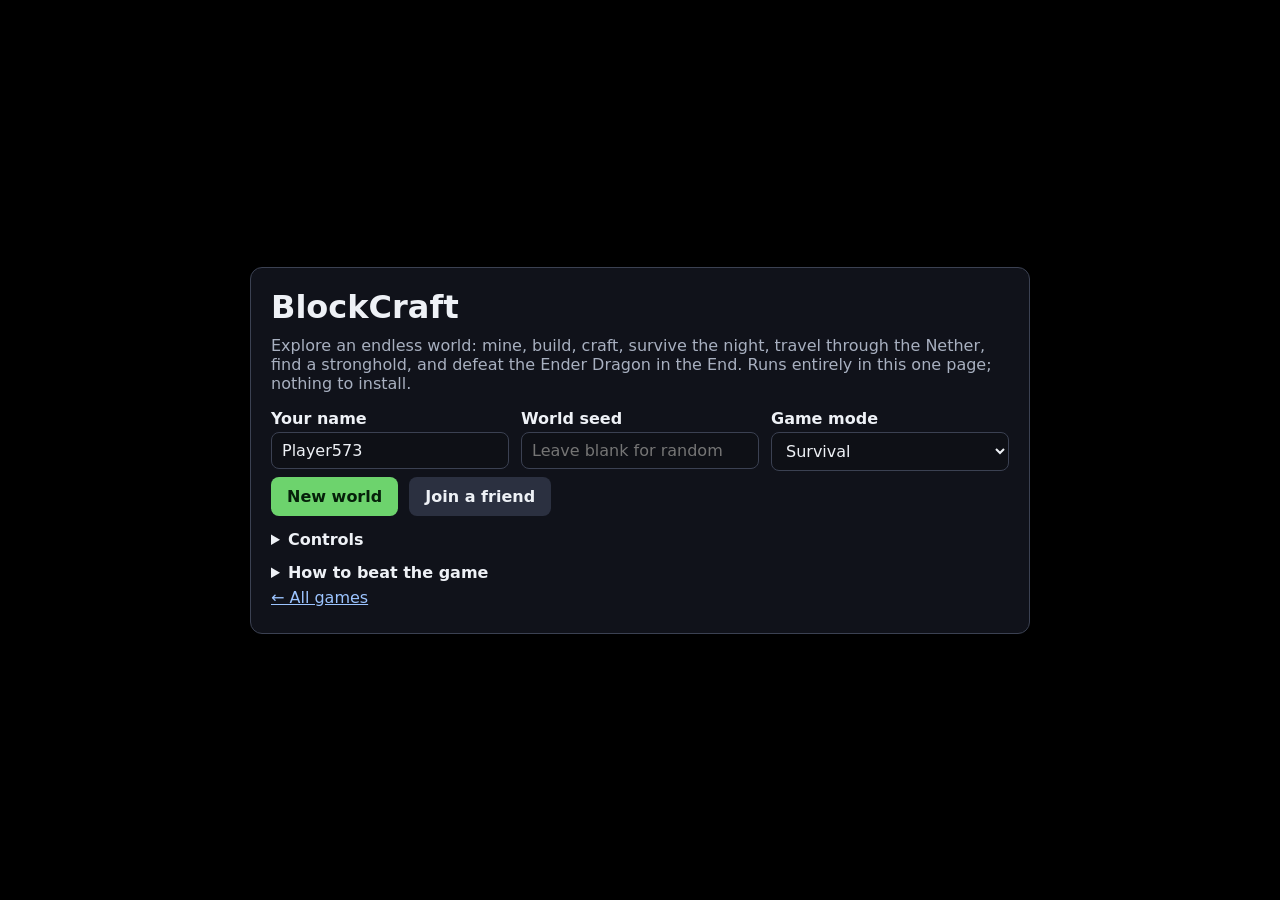
==== commit d5367535: "BlockCraft: deeper world with deepslate and caves - The world is now 96 blocks tall with the ground " ====
--- a/games/blockcraft.html
+++ b/games/blockcraft.html
@@ -164,7 +164,7 @@
       <li>Right-click the crafting table for the 3×3 grid. Make a wooden pickaxe, mine stone, and upgrade to stone tools. Craft a furnace.</li>
       <li>Find coal and iron ore underground. Right-click the furnace, put iron ore on top and coal below, and make iron tools.</li>
       <li>Dig deep (below height 14) for diamonds.</li>
-      <li>Make a diamond pickaxe and mine <b>obsidian</b> (found deep down, near the bottom of the world). Break <b>gravel</b> for flint and craft <b>flint and steel</b>.</li>
+      <li>Explore <b>caves</b> (look for openings in the ground) and dig down into <b>deepslate</b> — press <kbd>F3</kbd> to see your height. Diamonds are below about −10; <b>obsidian</b> is near the very bottom (about −36 to −26). Mine it with a diamond pickaxe. Break <b>gravel</b> for flint and craft <b>flint and steel</b>.</li>
       <li>Build an obsidian frame 4 wide and 5 tall (a 2×3 hole) and light it to open a portal to <b>the Nether</b>.</li>
       <li>In the Nether, find a nether-brick <b>fortress</b> and fight <b>blazes</b> for blaze rods. Craft them into blaze powder.</li>
       <li>Back in the Overworld, hunt <b>endermen</b> at night for ender pearls (don't look at their faces!). Pearl + blaze powder = <b>Eye of Ender</b>.</li>
@@ -300,13 +300,14 @@
   'coal_ore', 'iron_ore', 'diamond_ore', 'bedrock', 'glass', 'table_top', 'table_side', 'furnace_front', 'furnace_side',
   'altar_top', 'altar_side', 'white', 'crack0', 'crack1', 'crack2', 'crack3', 'crack4',
   'obsidian', 'netherrack', 'lava', 'glowstone', 'nether_brick', 'spawner', 'stone_brick', 'frame_top', 'frame_side', 'frame_eye',
-  'end_portal', 'end_stone', 'nether_portal', 'gravel'];
+  'end_portal', 'end_stone', 'nether_portal', 'gravel', 'deepslate', 'cobbled_deepslate', 'deepslate_coal', 'deepslate_iron', 'deepslate_diamond'];
 var TI = {}; TILES.forEach(function (n, i) { TI[n] = i; });
 
 var B = { AIR: 0, GRASS: 1, DIRT: 2, STONE: 3, COBBLE: 4, LOG: 5, LEAVES: 6, PLANKS: 7, SAND: 8, WATER: 9,
   COAL_ORE: 10, IRON_ORE: 11, DIAMOND_ORE: 12, BEDROCK: 13, GLASS: 14, TABLE: 15, FURNACE: 16, ALTAR: 17,
   OBSIDIAN: 18, NETHERRACK: 19, LAVA: 20, GLOWSTONE: 21, NETHER_BRICK: 22, SPAWNER: 23, STONE_BRICK: 24, END_FRAME: 25,
-  END_FRAME_EYE: 26, END_PORTAL: 27, END_STONE: 28, NETHER_PORTAL: 29, GRAVEL: 30 };
+  END_FRAME_EYE: 26, END_PORTAL: 27, END_STONE: 28, NETHER_PORTAL: 29, GRAVEL: 30,
+  DEEPSLATE: 31, COBBLED_DEEPSLATE: 32, DEEP_COAL: 33, DEEP_IRON: 34, DEEP_DIAMOND: 35 };
 var BL = [];
 function def(id, o) { BL[id] = Object.assign({ solid: true, opaque: true, hard: 1, tier: 0, pick: false, drop: id }, o); }
 def(0, { name: 'Air', solid: false, opaque: false });
@@ -340,6 +341,11 @@
 def(28, { name: 'End Stone', tex: 'end_stone', hard: 3, pick: true, tier: 1 });
 def(29, { name: 'Nether Portal', tex: 'nether_portal', solid: false, opaque: false, hard: 0, noItem: true, portal: true, glow: true, drop: 0 });
 def(30, { name: 'Gravel', tex: 'gravel', hard: 0.6 });
+def(31, { name: 'Deepslate', tex: 'deepslate', hard: 3, pick: true, tier: 1, drop: 32 });
+def(32, { name: 'Cobbled Deepslate', tex: 'cobbled_deepslate', hard: 3.5, pick: true, tier: 1 });
+def(33, { name: 'Deepslate Coal Ore', tex: 'deepslate_coal', hard: 4.5, pick: true, tier: 1, drop: 101 });
+def(34, { name: 'Deepslate Iron Ore', tex: 'deepslate_iron', hard: 4.5, pick: true, tier: 2, drop: 11 });
+def(35, { name: 'Deepslate Diamond Ore', tex: 'deepslate_diamond', hard: 4.5, pick: true, tier: 3, drop: 103 });
 var TEX = [];
 BL.forEach(function (b, i) {
   if (!b.tex) return;
@@ -391,7 +397,7 @@
 shapeless(140, 2, [109]);
 shapeless(142, 1, [141, 140]);
 shaped(24, 4, ['SS', 'SS'], { S: 3 });
-var SMELT = { 11: 102, 8: 14, 4: 3, 105: 106 };       // furnace input -> output
+var SMELT = { 11: 102, 8: 14, 4: 3, 105: 106, 32: 31 };       // furnace input -> output
 var FUEL = { 101: 8, 5: 1.5, 7: 1.5, 15: 1.5, 100: 0.5 }; // items smelted per fuel item
 var COOK = 3;                                            // seconds per item
 
@@ -435,15 +441,25 @@
   });
   tile('sand', function () { return vary([219, 207, 160], 22); });
   tile('water', function () { var c = vary([48, 96, 214], 24); c.push(170); return c; });
-  function ore(name, col) {
+  function ore(name, col, base) {
+    base = base || STONE;
     var spots = {};
     for (var k = 0; k < 5; k++) {
       var cx = 2 + Math.floor(r() * 11), cy = 2 + Math.floor(r() * 11);
       spots[cx + ',' + cy] = spots[(cx + 1) + ',' + cy] = spots[cx + ',' + (cy + 1)] = 1;
       if (r() < 0.6) spots[(cx + 1) + ',' + (cy + 1)] = 1;
     }
-    tile(name, function (x, y) { return spots[x + ',' + y] ? vary(col, 30) : vary(STONE, 30); });
-  }
+    tile(name, function (x, y) { return spots[x + ',' + y] ? vary(col, 30) : base === STONE ? vary(STONE, 30) : deep(x, y); });
+  }
+  function deep(x, y) { return (y + (x >> 2)) % 4 === 0 ? vary([66, 66, 74], 12) : vary([96, 96, 106], 18); }
+  tile('deepslate', deep);
+  tile('cobbled_deepslate', function (x, y) {
+    var line = (y % 5 === 0) || ((x + (Math.floor(y / 5) % 2) * 3) % 6 === 0);
+    return line ? vary([38, 38, 44], 12) : vary([80, 80, 88], 26);
+  });
+  ore('deepslate_coal', [18, 18, 18], 'deep');
+  ore('deepslate_iron', [206, 152, 116], 'deep');
+  ore('deepslate_diamond', [80, 226, 222], 'deep');
   ore('coal_ore', [30, 30, 30]);
   ore('iron_ore', [216, 162, 122]);
   ore('diamond_ore', [90, 230, 225]);
@@ -595,7 +611,7 @@
 /* ================= World (infinite, made of 16x16 chunks) ================= */
 // Each chunk is generated from the seed the first time it's needed, so the world goes on forever.
 // Player changes are kept separately and re-applied, so faraway chunks can be unloaded and rebuilt.
-var WY = 48, CS = 16, SEA = 20, RENDER_DIST = clamp(Number(load('blockcraft-dist', 5)) || 5, 3, 8);
+var WY = 96, CS = 16, SEA = 60, Y_SHOW = 40, NETHER_H = 48, DEEP_Y = 40, RENDER_DIST = clamp(Number(load('blockcraft-dist', 5)) || 5, 3, 8);
 var chunkMap = new Map(), lastC = null, gen = null;
 var edits = new Map();       // packed x,y,z -> block id (for saving and multiplayer)
 var chunkEdits = new Map();  // chunk key -> Map(local index -> block id)
@@ -614,8 +630,10 @@
 function dimEdits(n) { return n === curDim ? edits : dimState(n).edits; }
 function ck(cx, cz) { return (cx + 32768) * 65536 + (cz + 32768); }
 function li(lx, y, lz) { return (y * CS + lz) * CS + lx; }
-function packKey(x, y, z) { return ((x + 1048576) * 2097152 + (z + 1048576)) * 64 + y; }
-function unpackKey(k) { var y = k % 64, r = (k - y) / 64, z = r % 2097152; return [(r - z) / 2097152 - 1048576, y, z - 1048576]; }
+function packKey(x, y, z) { return ((x + 1048576) * 2097152 + (z + 1048576)) * 128 + y; }
+function unpackKey(k) { var y = k % 128, r = (k - y) / 128, z = r % 2097152; return [(r - z) / 2097152 - 1048576, y, z - 1048576]; }
+// Saves from before the world got taller packed heights into 64 slots.
+function unpackOld(k) { var y = k % 64, r = (k - y) / 64, z = r % 2097152; return [(r - z) / 2097152 - 1048576, y, z - 1048576]; }
 function inWorld(x, y, z) { return y >= 0 && y < WY; }
 function chunkAt(cx, cz) {
   if (lastC && lastC.cx === cx && lastC.cz === cz) return lastC;
@@ -643,7 +661,38 @@
   n = Math.imul(n ^ (n >>> 13), 1274126177);
   return ((n ^ (n >>> 16)) >>> 0) / 4294967296;
 }
-function heightAt(x, z) { return clamp(Math.floor(6 + gen.n1(x / 40, z / 40) * 30 + gen.n2(x / 12, z / 12) * 5), 3, WY - 12); }
+function heightAt(x, z) { return clamp(Math.floor(46 + gen.n1(x / 40, z / 40) * 30 + gen.n2(x / 12, z / 12) * 5), 43, WY - 12); }
+
+/* ---------- Caves ----------
+   Noise is sampled on a coarse 4-block grid and blended, which is fast and gives smooth tunnels.
+   Winding "spaghetti" tunnels are where two noise fields are both near the middle; they can reach the
+   surface, making cave entrances. Bigger "cheese" caverns open up deeper underground. */
+function caveLattice(gx, gy, gz) {
+  var x = gx * 4, y = gy * 4, z = gz * 4;
+  return [noise3(x / 30, y / 16, z / 30), noise3(x / 30 + 100, y / 16, z / 30 + 50), noise3(x / 50 + 300, y / 24, z / 50)];
+}
+function caveSampler() {
+  var cache = new Map();
+  function L(gx, gy, gz) {
+    var k = ((gx + 65536) * 131072 + (gz + 65536)) * 64 + gy, v = cache.get(k);
+    if (!v) { v = caveLattice(gx, gy, gz); cache.set(k, v); }
+    return v;
+  }
+  return function (x, y, z) {
+    var gx = Math.floor(x / 4), gy = Math.floor(y / 4), gz = Math.floor(z / 4), u = (x - gx * 4) / 4, v = (y - gy * 4) / 4, w = (z - gz * 4) / 4, out = [0, 0, 0];
+    for (var c = 0; c < 8; c++) {
+      var dx = c & 1, dy = (c >> 1) & 1, dz = c >> 2, wt = (dx ? u : 1 - u) * (dy ? v : 1 - v) * (dz ? w : 1 - w), s2 = L(gx + dx, gy + dy, gz + dz);
+      out[0] += s2[0] * wt; out[1] += s2[1] * wt; out[2] += s2[2] * wt;
+    }
+    return out;
+  };
+}
+function isCave(n, y, h) {
+  if (y <= 4) return false;
+  var tunnel = Math.abs(n[0] - 0.5) < 0.045 && Math.abs(n[1] - 0.5) < 0.045;
+  var cavern = n[2] > 0.705 && y < h - 12;
+  return tunnel || cavern;
+}
 function genChunk(cx, cz) {
   var b = new Uint8Array(CS * CS * WY);
   if (curDim === 'nether') genNether(b, cx, cz); else if (curDim === 'end') genEnd(b, cx, cz); else genOverworld(b, cx, cz);
@@ -662,11 +711,14 @@
 function genOverworld(b, cx, cz) {
   var x0 = cx * CS, z0 = cz * CS;
   var rng = mulberry32((gen.seed ^ Math.imul(cx, 73856093) ^ Math.imul(cz, 19349663)) | 0);
+  var hs = new Int16Array(CS * CS);
   for (var lz = 0; lz < CS; lz++) for (var lx = 0; lx < CS; lx++) {
     var x = x0 + lx, z = z0 + lz, h = heightAt(x, z), beach = h <= SEA + 1;
+    hs[lz * CS + lx] = h;
     for (var y = 0; y <= h; y++) {
       var id;
       if (y === 0 || (y <= 2 && hash3(x, y, z) < 0.5)) id = B.BEDROCK;
+      else if (y < DEEP_Y - 2 || (y < DEEP_Y + 2 && hash3(x, y + 77, z) < (DEEP_Y + 2 - y) / 4)) id = B.DEEPSLATE;
       else if (y < h - 3) id = B.STONE;
       else if (beach) id = B.SAND;
       else id = y === h ? B.GRASS : B.DIRT;
@@ -677,26 +729,43 @@
     var gv = gen.n2(x / 9 + 200, z / 9 + 200);
     if ((beach && h < SEA && gv > 0.6) || (!beach && gv > 0.74)) { b[li(lx, h, lz)] = B.GRAVEL; if (h > 1) b[li(lx, h - 1, lz)] = B.GRAVEL; }
   }
-  function veins(id, count, size, maxY) {
+  var DEEP_ORE = {}; DEEP_ORE[B.COAL_ORE] = B.DEEP_COAL; DEEP_ORE[B.IRON_ORE] = B.DEEP_IRON; DEEP_ORE[B.DIAMOND_ORE] = B.DEEP_DIAMOND; DEEP_ORE[B.OBSIDIAN] = B.OBSIDIAN;
+  function veins(id, count, size, minY, maxY) {
     for (var v = 0; v < count; v++) {
-      var vx = Math.floor(rng() * CS), vy = 1 + Math.floor(rng() * maxY), vz = Math.floor(rng() * CS);
+      var vx = Math.floor(rng() * CS), vy = minY + Math.floor(rng() * (maxY - minY)), vz = Math.floor(rng() * CS);
       for (var k = 0; k < size; k++) {
-        if (vx >= 0 && vx < CS && vz >= 0 && vz < CS && vy > 0 && vy < WY && b[li(vx, vy, vz)] === B.STONE) b[li(vx, vy, vz)] = id;
+        if (vx >= 0 && vx < CS && vz >= 0 && vz < CS && vy > 0 && vy < WY) {
+          var here2 = b[li(vx, vy, vz)];
+          if (here2 === B.STONE) b[li(vx, vy, vz)] = id;
+          else if (here2 === B.DEEPSLATE) b[li(vx, vy, vz)] = DEEP_ORE[id];
+        }
         var dir = Math.floor(rng() * 6);
         if (dir === 0) vx++; else if (dir === 1) vx--; else if (dir === 2) vy++; else if (dir === 3) vy--; else if (dir === 4) vz++; else vz--;
       }
     }
   }
-  veins(B.COAL_ORE, 5, 7, 40);
-  veins(B.IRON_ORE, 3, 5, 30);
-  veins(B.DIAMOND_ORE, rng() < 0.75 ? 1 : 0, 4, 13);
-  veins(B.OBSIDIAN, rng() < 0.55 ? 1 : 0, 7, 9);
+  veins(B.COAL_ORE, 9, 7, 36, 86);
+  veins(B.IRON_ORE, 7, 5, 8, 72);
+  veins(B.DIAMOND_ORE, (rng() < 0.8 ? 1 : 0) + (rng() < 0.4 ? 1 : 0), 4, 4, 30);
+  veins(B.OBSIDIAN, rng() < 0.6 ? 1 : 0, 7, 4, 14);
+  // carve caves (after ores, so ore shows in cave walls); lava pools at the very bottom
+  var cave = caveSampler();
+  for (var cz2 = 0; cz2 < CS; cz2++) for (var cx2 = 0; cx2 < CS; cx2++) {
+    var ch = hs[cz2 * CS + cx2], wet = ch <= SEA + 1;
+    for (var cy = 5; cy <= ch; cy++) {
+      if (wet && cy >= SEA - 5) break;       // keep the sea floor sealed
+      if (!isCave(cave(x0 + cx2, cy, z0 + cz2), cy, ch)) continue;
+      var bi = li(cx2, cy, cz2);
+      if (b[bi] === B.BEDROCK || b[bi] === B.WATER) continue;
+      b[bi] = cy <= 9 ? B.LAVA : 0;
+    }
+  }
   // Trees: decided per column, so trees near a chunk edge spill their leaves correctly into neighbours.
   var trees = [];
   for (var tz = z0 - 2; tz < z0 + CS + 2; tz++) for (var tx = x0 - 2; tx < x0 + CS + 2; tx++) {
     if (hash3(tx, 999, tz) > 0.012) continue;
     var th0 = heightAt(tx, tz);
-    if (th0 <= SEA + 1) continue;
+    if (th0 <= SEA + 1 || isCave(cave(tx, th0, tz), th0, th0)) continue; // no trees floating over cave mouths
     trees.push([tx, th0, tz, hash3(tx, 998, tz) < 0.5 ? 4 : 5]);
   }
   function put(x, y, z, id, onlyAir) {
@@ -727,7 +796,7 @@
   var base = hash3(1, 2, 3) * Math.PI * 2, list = [];
   for (var k = 0; k < 3; k++) {
     var a = base + k * Math.PI * 2 / 3, d = 260 + hash3(k, 5, 9) * 160;
-    list.push({ x: Math.round(Math.cos(a) * d), z: Math.round(Math.sin(a) * d), y: 11 });
+    list.push({ x: Math.round(Math.cos(a) * d), z: Math.round(Math.sin(a) * d), y: 22 });
   }
   gen.sh = list;
   return list;
@@ -770,18 +839,18 @@
   var x0 = cx * CS, z0 = cz * CS;
   for (var lz = 0; lz < CS; lz++) for (var lx = 0; lx < CS; lx++) {
     var x = x0 + lx, z = z0 + lz;
-    for (var y = 0; y < WY; y++) {
+    for (var y = 0; y < NETHER_H; y++) {
       var id;
-      if (y === 0 || y === WY - 1 || (y <= 2 && hash3(x, y, z) < 0.5) || (y >= WY - 3 && hash3(x, y, z) < 0.5)) id = B.BEDROCK;
+      if (y === 0 || y === NETHER_H - 1 || (y <= 2 && hash3(x, y, z) < 0.5) || (y >= NETHER_H - 3 && hash3(x, y, z) < 0.5)) id = B.BEDROCK;
       else {
         var d = noise3(x / 22, y / 11, z / 22) * 0.65 + noise3(x / 9, y / 7, z / 9) * 0.35;
-        d += (y < 7 ? (7 - y) * 0.07 : 0) + (y > WY - 9 ? (y - (WY - 9)) * 0.07 : 0);
+        d += (y < 7 ? (7 - y) * 0.07 : 0) + (y > NETHER_H - 9 ? (y - (NETHER_H - 9)) * 0.07 : 0);
         id = d > 0.53 ? B.NETHERRACK : (y <= NETHER_LAVA ? B.LAVA : 0);
       }
       b[li(lx, y, lz)] = id;
     }
     // glowstone hanging from the ceiling
-    for (var gy = 30; gy < WY - 2; gy++) {
+    for (var gy = 30; gy < NETHER_H - 2; gy++) {
       if (!b[li(lx, gy, lz)] && b[li(lx, gy + 1, lz)] === B.NETHERRACK && hash3(x, gy, z) < 0.035) {
         b[li(lx, gy, lz)] = B.GLOWSTONE;
         if (!b[li(lx, gy - 1, lz)] && hash3(x, gy - 1, z) < 0.6) b[li(lx, gy - 1, lz)] = B.GLOWSTONE;
@@ -956,6 +1025,16 @@
 function tileUV(t, u, v) { return [((t % 16) * 16 + (u ? 15.98 : 0.02)) / 256, (Math.floor(t / 16) * 16 + (v ? 15.98 : 0.02)) / 256]; }
 function buildChunk(c) {
   var op = [], wa = [], b = c.b, x0 = c.cx * CS, z0 = c.cz * CS;
+  var shade = curDim === 'overworld', tops = null;
+  if (shade) {
+    tops = new Int16Array(18 * 18);
+    for (var tz = -1; tz <= CS; tz++) for (var tx = -1; tx <= CS; tx++) {
+      var ty = WY - 1;
+      if (tx >= 0 && tz >= 0 && tx < CS && tz < CS) { while (ty > 0 && !BL[b[li(tx, ty, tz)]].opaque) ty--; }
+      else { while (ty > 0 && !BL[getB(x0 + tx, ty, z0 + tz)].opaque) ty--; }
+      tops[(tz + 1) * 18 + tx + 1] = ty + 1;
+    }
+  }
   for (var y = 0; y < WY; y++) for (var lz = 0; lz < CS; lz++) for (var lx = 0; lx < CS; lx++) {
     var id = b[li(lx, y, lz)];
     if (!id) continue;
@@ -973,6 +1052,10 @@
       var t = TEX[id][F.t];
       var drop = bd.liquid && f === 2 && nid === 0 ? 0.12 : id === B.END_PORTAL && f === 2 ? 0.25 : 0;
       var sh = bd.glow ? 1.2 : F.s;
+      if (shade && !bd.glow && nx >= -1 && nx <= CS && nz >= -1 && nz <= CS) {
+        var depth = tops[(nz + 1) * 18 + nx + 1] - ny;
+        if (depth > 0) sh *= Math.max(0.5, 1 - depth * 0.04);
+      }
       for (var k = 0; k < 6; k++) {
         var q = ORDER[k], cc = F.c[q], uv = tileUV(t, UVS[q][0], UVS[q][1]);
         arr.push(x + cc[0], y + cc[1] - (cc[1] ? drop : 0), z + cc[2], uv[0], uv[1], sh, sh, sh);
@@ -1666,7 +1749,7 @@
     for (var a = 0; a < Math.max(1, r * 6) && !spot; a++) {
       var x = Math.round(tx + Math.cos(a / Math.max(1, r * 6) * Math.PI * 2) * r), z = Math.round(tz + Math.sin(a / Math.max(1, r * 6) * Math.PI * 2) * r);
       if (curDim === 'nether') {
-        for (var y = NETHER_LAVA + 2; y < WY - 6; y++) {
+        for (var y = NETHER_LAVA + 2; y < NETHER_H - 6; y++) {
           if (isSolid(x, y - 1, z) && !getB(x, y, z) && !getB(x, y + 1, z) && !getB(x, y + 2, z) && !getB(x, y + 3, z)) { spot = [x, y, z]; break; }
         }
       } else {
@@ -2474,7 +2557,7 @@
   if (net.role === 'guest' || !game.running) return;
   var allEdits = {};
   Object.keys(DIM_NAMES).forEach(function (n) { allEdits[n] = Array.from(dimEdits(n).entries()); });
-  var ok = store(SAVE, { v: 3, dim: player.dim, spawn: spawn, seed: game.seed, mode: game.mode, time: game.time, edits: allEdits, inv: inv, sel: sel,
+  var ok = store(SAVE, { v: 4, dim: player.dim, spawn: spawn, seed: game.seed, mode: game.mode, time: game.time, edits: allEdits, inv: inv, sel: sel,
     furnaces: furnaces, pos: player.pos, hp: player.hp, dragonDead: game.dragonDead, playTime: game.playTime, pvp: game.pvp });
   if (!ok) msg("Couldn't save — this browser is blocking storage.");
 }
@@ -2703,7 +2786,7 @@
 }
 function cloudHash(x, z) { var n = Math.imul(x, 73856093) ^ Math.imul(z, 19349663); n = Math.imul(n ^ (n >>> 13), 1274126177); return ((n ^ (n >>> 16)) >>> 0) / 4294967296; }
 function drawClouds(a, e, light) {
-  var CELL = 12, Y = WY + 16, drift = (game.playTime * 1.3) % (CELL * 100000);
+  var CELL = 12, Y = SEA + 52, drift = (game.playTime * 1.3) % (CELL * 100000);
   var gx0 = Math.floor((e[0] - drift) / CELL), gz0 = Math.floor(e[2] / CELL), c = 0.12 + 0.88 * light;
   for (var dz = -11; dz <= 11; dz++) for (var dx = -11; dx <= 11; dx++) {
     var gx = gx0 + dx, gz = gz0 + dz;
@@ -2897,7 +2980,7 @@
   // debug
   if (debugOn) {
     var hours = Math.floor(((game.time + 0.25) % 1) * 24);
-    $('debug').textContent = 'XYZ: ' + player.pos.map(function (v) { return v.toFixed(1); }).join(' / ') +
+    $('debug').textContent = 'XYZ: ' + [player.pos[0], player.pos[1] - (curDim === 'overworld' ? Y_SHOW : 0), player.pos[2]].map(function (v) { return v.toFixed(1); }).join(' / ') +
       '\nTime: ' + hours + ':00 ' + (isNight() ? '(night)' : '(day)') + '\nChunks: ' + chunkMap.size + '  Mobs: ' + mobs.length + '  Players: ' + (Object.keys(others).length + 1) +
       '\nDimension: ' + curDim + '\nMode: ' + game.mode + (net.role !== 'solo' ? '  (' + net.role + ')' : '');
   }
@@ -2990,18 +3073,33 @@
   game.pvp = s.pvp !== false;
   game.name = $('name').value.trim() || game.name;
   net.role = 'solo'; net.peers = []; others = {};
+  // Saves from before version 4 had the ground 40 blocks lower in the Overworld.
+  var lift = s.v >= 4 ? 0 : Y_SHOW;
   furnaces = {};
-  Object.keys(s.furnaces || {}).forEach(function (k) { furnaces[k.indexOf(':') === -1 ? 'overworld:' + k : k] = s.furnaces[k]; });
+  Object.keys(s.furnaces || {}).forEach(function (k) {
+    var key = k.indexOf(':') === -1 ? 'overworld:' + k : k, parts = key.split(':'), xyz = parts[1].split(',').map(Number);
+    if (parts[0] === 'overworld') xyz[1] += lift;
+    furnaces[parts[0] + ':' + xyz.join(',')] = s.furnaces[k];
+  });
   initGen(game.seed);
-  if (s.v === 3) {
+  if (s.v >= 3) {
     Object.keys(DIM_NAMES).forEach(function (n) {
-      withDim(n, function () { (s.edits[n] || []).forEach(function (e) { var p = unpackKey(e[0]); applyEdit(p[0], p[1], p[2], e[1]); }); });
+      withDim(n, function () {
+        (s.edits[n] || []).forEach(function (e) {
+          var p = s.v >= 4 ? unpackKey(e[0]) : unpackOld(e[0]);
+          applyEdit(p[0], p[1] + (n === 'overworld' ? lift : 0), p[2], e[1]);
+        });
+      });
     });
   } else {
     (s.edits || []).forEach(function (e) {
-      if (s.v === 2) { var p = unpackKey(e[0]); applyEdit(p[0], p[1], p[2], e[1]); }
-      else applyEdit(e[0] % 128, Math.floor(e[0] / 16384), Math.floor(e[0] / 128) % 128, e[1]); // older 128x128 saves
+      if (s.v === 2) { var p = unpackOld(e[0]); applyEdit(p[0], p[1] + lift, p[2], e[1]); }
+      else applyEdit(e[0] % 128, Math.floor(e[0] / 16384) + lift, Math.floor(e[0] / 128) % 128, e[1]); // older 128x128 saves
     });
+  }
+  if (lift) {
+    if (s.spawn) s.spawn[1] += lift;
+    if ((s.dim || 'overworld') === 'overworld' && s.pos) s.pos[1] += lift;
   }
   if (s.spawn) spawn = s.spawn; else findSpawn();
   player.dim = DIM_NAMES[s.dim] ? s.dim : 'overworld';
@@ -3068,7 +3166,7 @@
         var ch = rc.pat[rr][mirror ? w - 1 - cc : cc] || ' ';
         var want = ch === ' ' ? 0 : rc.key[ch];
         var got = craftGrid[(minR + rr) * 3 + minC + cc];
-        if ((got ? got.id : 0) !== want) ok = false;
+        if ((got ? (got.id === B.COBBLED_DEEPSLATE ? B.COBBLE : got.id) : 0) !== want) ok = false;
       }
       if (ok) return rc;
     }
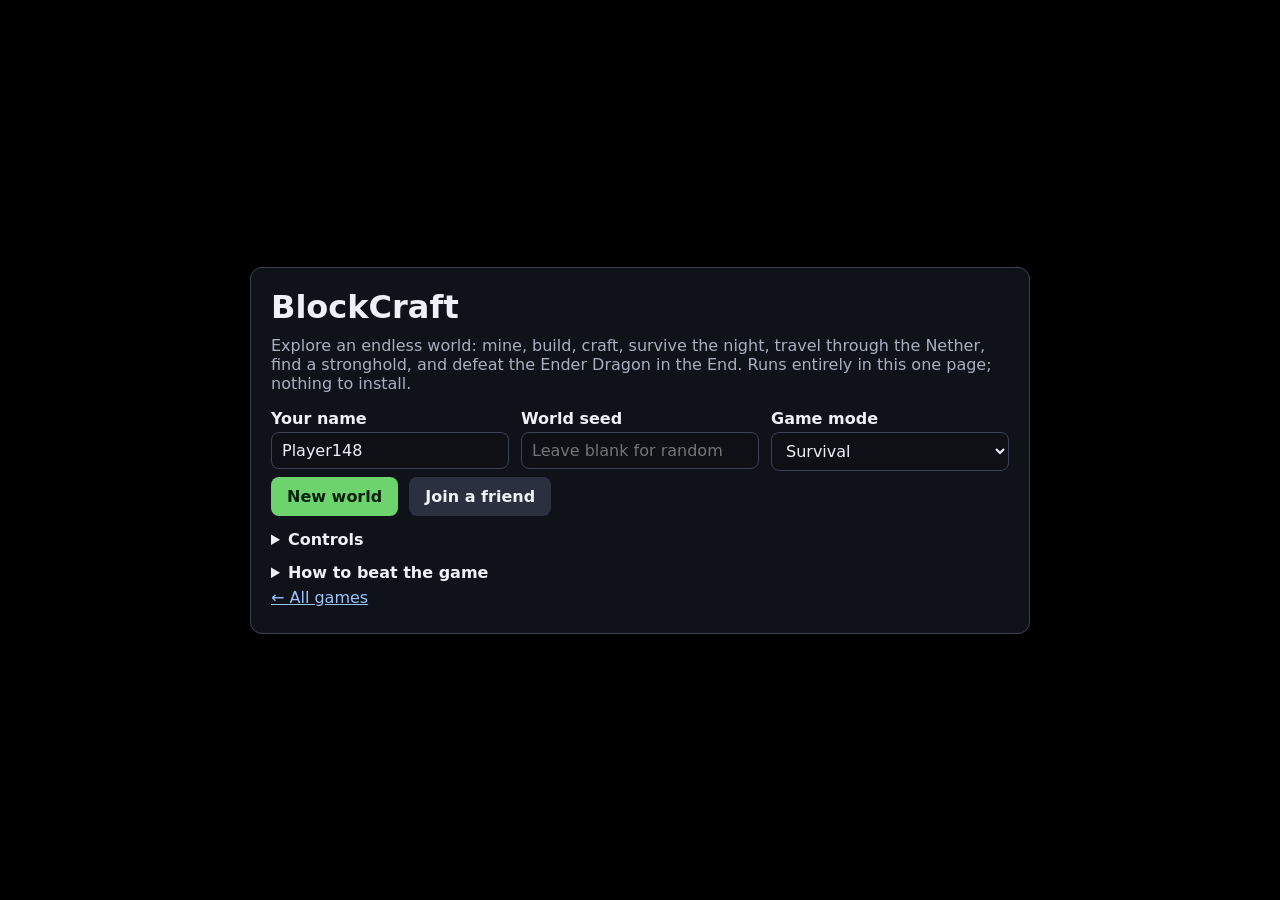
==== commit 85431a4f: "BlockCraft: make diamonds and obsidian findable from caves Ore veins were almost always sealed insid" ====
--- a/games/blockcraft.html
+++ b/games/blockcraft.html
@@ -320,9 +320,9 @@
 def(7, { name: 'Planks', tex: 'planks', hard: 2 });
 def(8, { name: 'Sand', tex: 'sand', hard: 0.5 });
 def(9, { name: 'Water', tex: 'water', solid: false, opaque: false, hard: -1, water: true, liquid: true });
-def(10, { name: 'Coal Ore', tex: 'coal_ore', hard: 3, pick: true, tier: 1, drop: 101 });
-def(11, { name: 'Iron Ore', tex: 'iron_ore', hard: 3, pick: true, tier: 2 });
-def(12, { name: 'Diamond Ore', tex: 'diamond_ore', hard: 3, pick: true, tier: 3, drop: 103 });
+def(10, { ore: true, name: 'Coal Ore', tex: 'coal_ore', hard: 3, pick: true, tier: 1, drop: 101 });
+def(11, { ore: true, name: 'Iron Ore', tex: 'iron_ore', hard: 3, pick: true, tier: 2 });
+def(12, { ore: true, name: 'Diamond Ore', tex: 'diamond_ore', hard: 3, pick: true, tier: 3, drop: 103 });
 def(13, { name: 'Bedrock', tex: 'bedrock', hard: -1 });
 def(14, { name: 'Glass', tex: 'glass', hard: 0.3, opaque: false, cutout: true });
 def(15, { name: 'Crafting Table', tex: ['table_top', 'planks', 'table_side'], hard: 2.5 });
@@ -343,9 +343,9 @@
 def(30, { name: 'Gravel', tex: 'gravel', hard: 0.6 });
 def(31, { name: 'Deepslate', tex: 'deepslate', hard: 3, pick: true, tier: 1, drop: 32 });
 def(32, { name: 'Cobbled Deepslate', tex: 'cobbled_deepslate', hard: 3.5, pick: true, tier: 1 });
-def(33, { name: 'Deepslate Coal Ore', tex: 'deepslate_coal', hard: 4.5, pick: true, tier: 1, drop: 101 });
-def(34, { name: 'Deepslate Iron Ore', tex: 'deepslate_iron', hard: 4.5, pick: true, tier: 2, drop: 11 });
-def(35, { name: 'Deepslate Diamond Ore', tex: 'deepslate_diamond', hard: 4.5, pick: true, tier: 3, drop: 103 });
+def(33, { ore: true, name: 'Deepslate Coal Ore', tex: 'deepslate_coal', hard: 4.5, pick: true, tier: 1, drop: 101 });
+def(34, { ore: true, name: 'Deepslate Iron Ore', tex: 'deepslate_iron', hard: 4.5, pick: true, tier: 2, drop: 11 });
+def(35, { ore: true, name: 'Deepslate Diamond Ore', tex: 'deepslate_diamond', hard: 4.5, pick: true, tier: 3, drop: 103 });
 var TEX = [];
 BL.forEach(function (b, i) {
   if (!b.tex) return;
@@ -760,6 +760,35 @@
       b[bi] = cy <= 9 ? B.LAVA : 0;
     }
   }
+  // Make the deep treasures findable from caves: diamonds on deep cave walls, and obsidian crusts
+  // on lava pools (like where lava meets water in Minecraft).
+  var NB = [[1, 0, 0], [-1, 0, 0], [0, 1, 0], [0, -1, 0], [0, 0, 1], [0, 0, -1]];
+  for (var oy = 5; oy < 34; oy++) for (var oz = 0; oz < CS; oz++) for (var ox = 0; ox < CS; ox++) {
+    var oi = li(ox, oy, oz), cur = b[oi], wx = x0 + ox, wz = z0 + oz;
+    if (cur === B.LAVA) {
+      var up = b[li(ox, oy + 1, oz)], side = false;
+      for (var s1 = 0; s1 < 4; s1++) {
+        var sx = ox + NB[s1 === 2 ? 4 : s1 === 3 ? 5 : s1][0], sz = oz + NB[s1 === 2 ? 4 : s1 === 3 ? 5 : s1][2];
+        if (sx >= 0 && sz >= 0 && sx < CS && sz < CS && b[li(sx, oy, sz)] === 0) side = true;
+      }
+      if ((up === 0 && hash3(wx, oy, wz) < 0.55) || (side && hash3(wx, oy + 3, wz) < 0.7)) b[oi] = B.OBSIDIAN;
+      continue;
+    }
+    if (cur !== B.DEEPSLATE || oy > 30) continue;
+    var open = false;
+    for (var n2 = 0; n2 < 6 && !open; n2++) {
+      var ax2 = ox + NB[n2][0], az2 = oz + NB[n2][2];
+      if (ax2 >= 0 && az2 >= 0 && ax2 < CS && az2 < CS && b[li(ax2, oy + NB[n2][1], az2)] === 0) open = true;
+    }
+    if (open && hash3(wx, oy + 500, wz) < 0.014) {
+      b[oi] = B.DEEP_DIAMOND;
+      // a few more tucked behind it
+      for (var n3 = 0; n3 < 6; n3++) {
+        var bx3 = ox + NB[n3][0], by3 = oy + NB[n3][1], bz3 = oz + NB[n3][2];
+        if (bx3 >= 0 && bz3 >= 0 && bx3 < CS && bz3 < CS && b[li(bx3, by3, bz3)] === B.DEEPSLATE && hash3(wx + n3, by3, wz) < 0.4) b[li(bx3, by3, bz3)] = B.DEEP_DIAMOND;
+      }
+    }
+  }
   // Trees: decided per column, so trees near a chunk edge spill their leaves correctly into neighbours.
   var trees = [];
   for (var tz = z0 - 2; tz < z0 + CS + 2; tz++) for (var tx = x0 - 2; tx < x0 + CS + 2; tx++) {
@@ -1054,7 +1083,7 @@
       var sh = bd.glow ? 1.2 : F.s;
       if (shade && !bd.glow && nx >= -1 && nx <= CS && nz >= -1 && nz <= CS) {
         var depth = tops[(nz + 1) * 18 + nx + 1] - ny;
-        if (depth > 0) sh *= Math.max(0.5, 1 - depth * 0.04);
+        if (depth > 0) sh *= Math.max(bd.ore ? 0.9 : 0.5, 1 - depth * 0.04);
       }
       for (var k = 0; k < 6; k++) {
         var q = ORDER[k], cc = F.c[q], uv = tileUV(t, UVS[q][0], UVS[q][1]);
